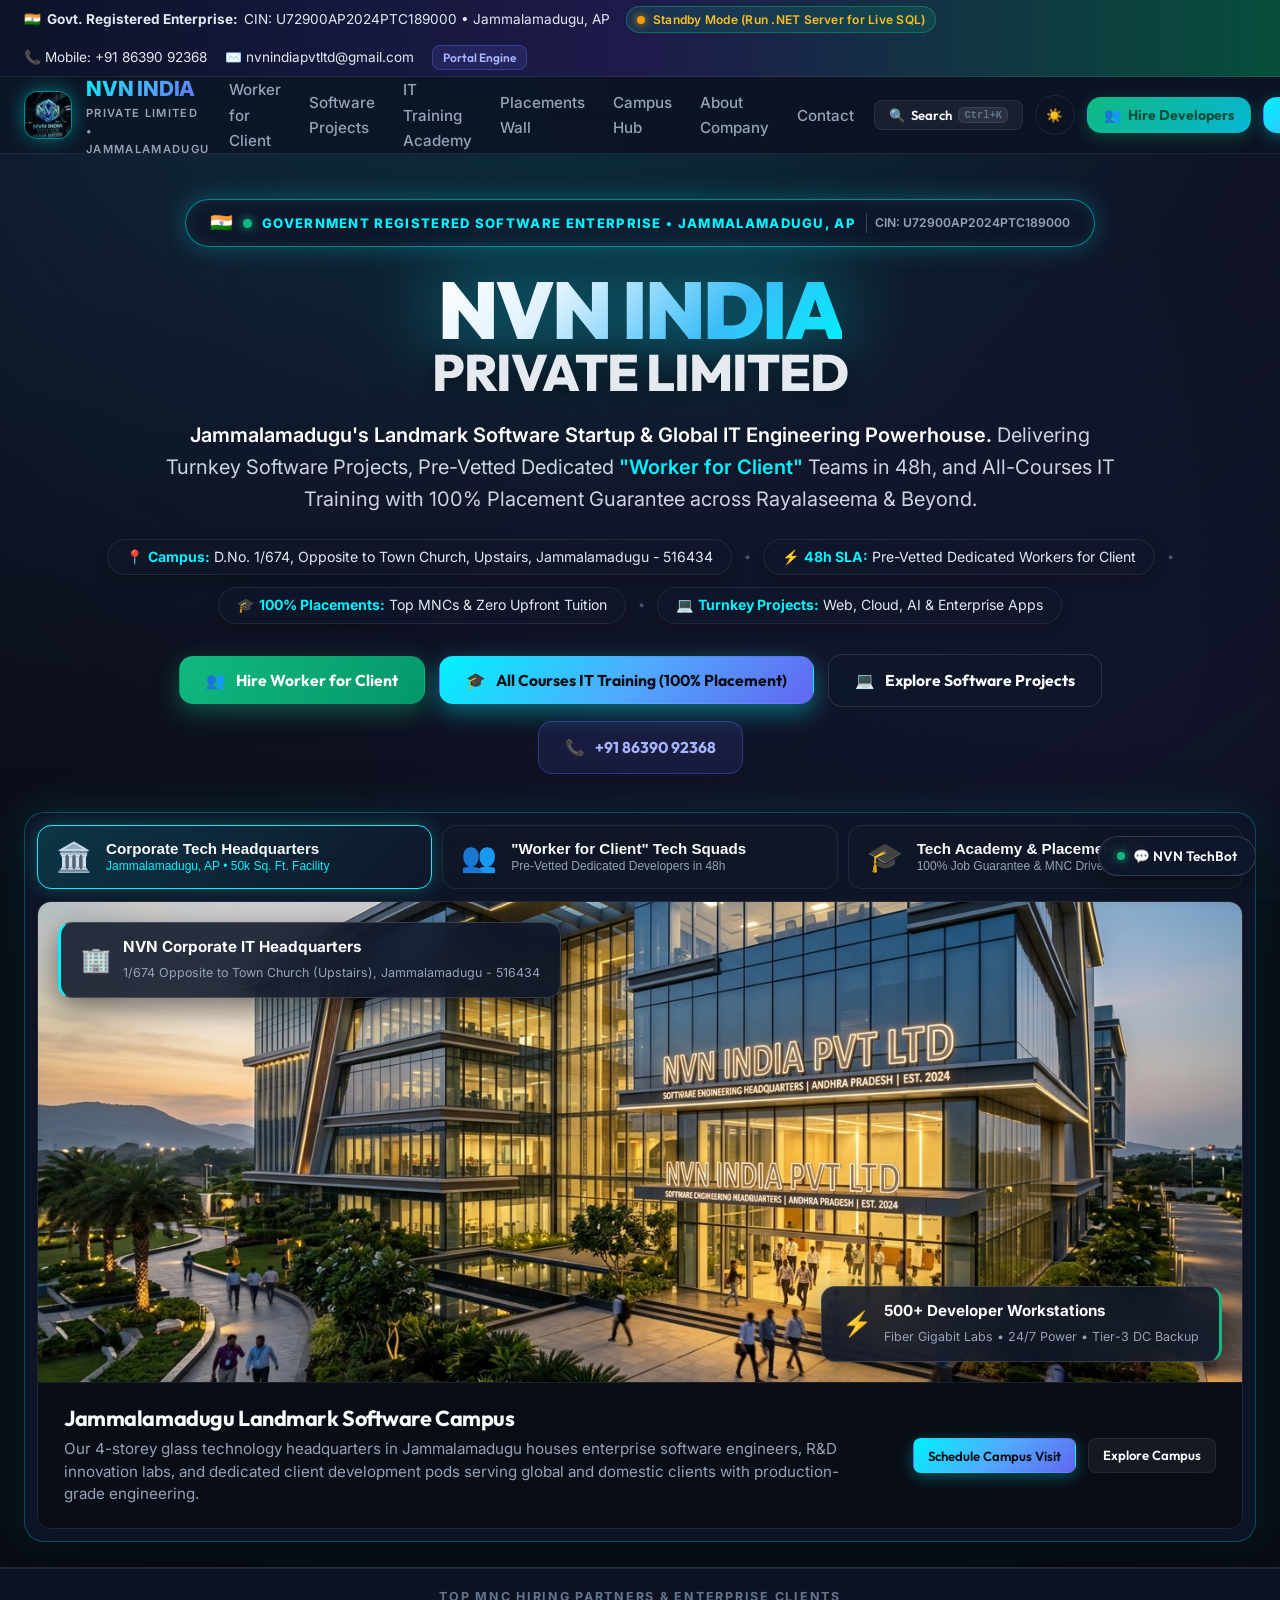
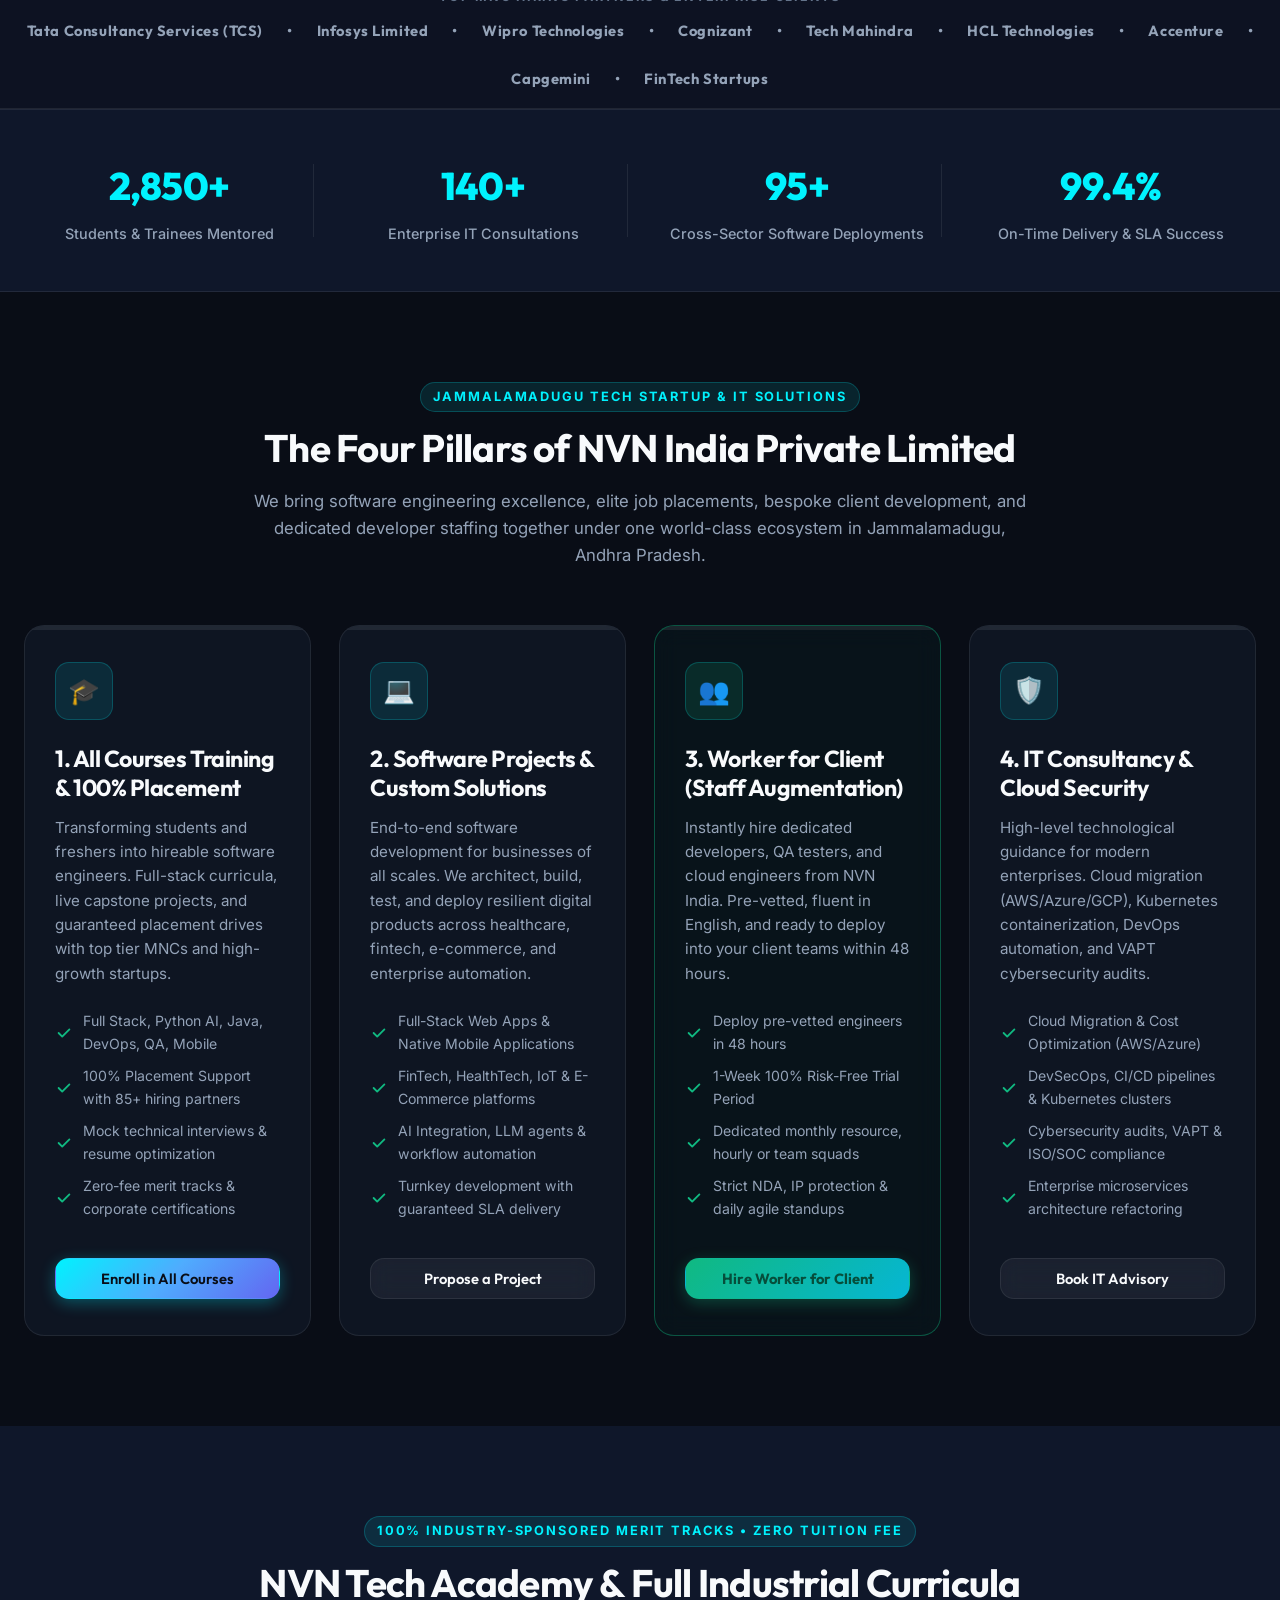
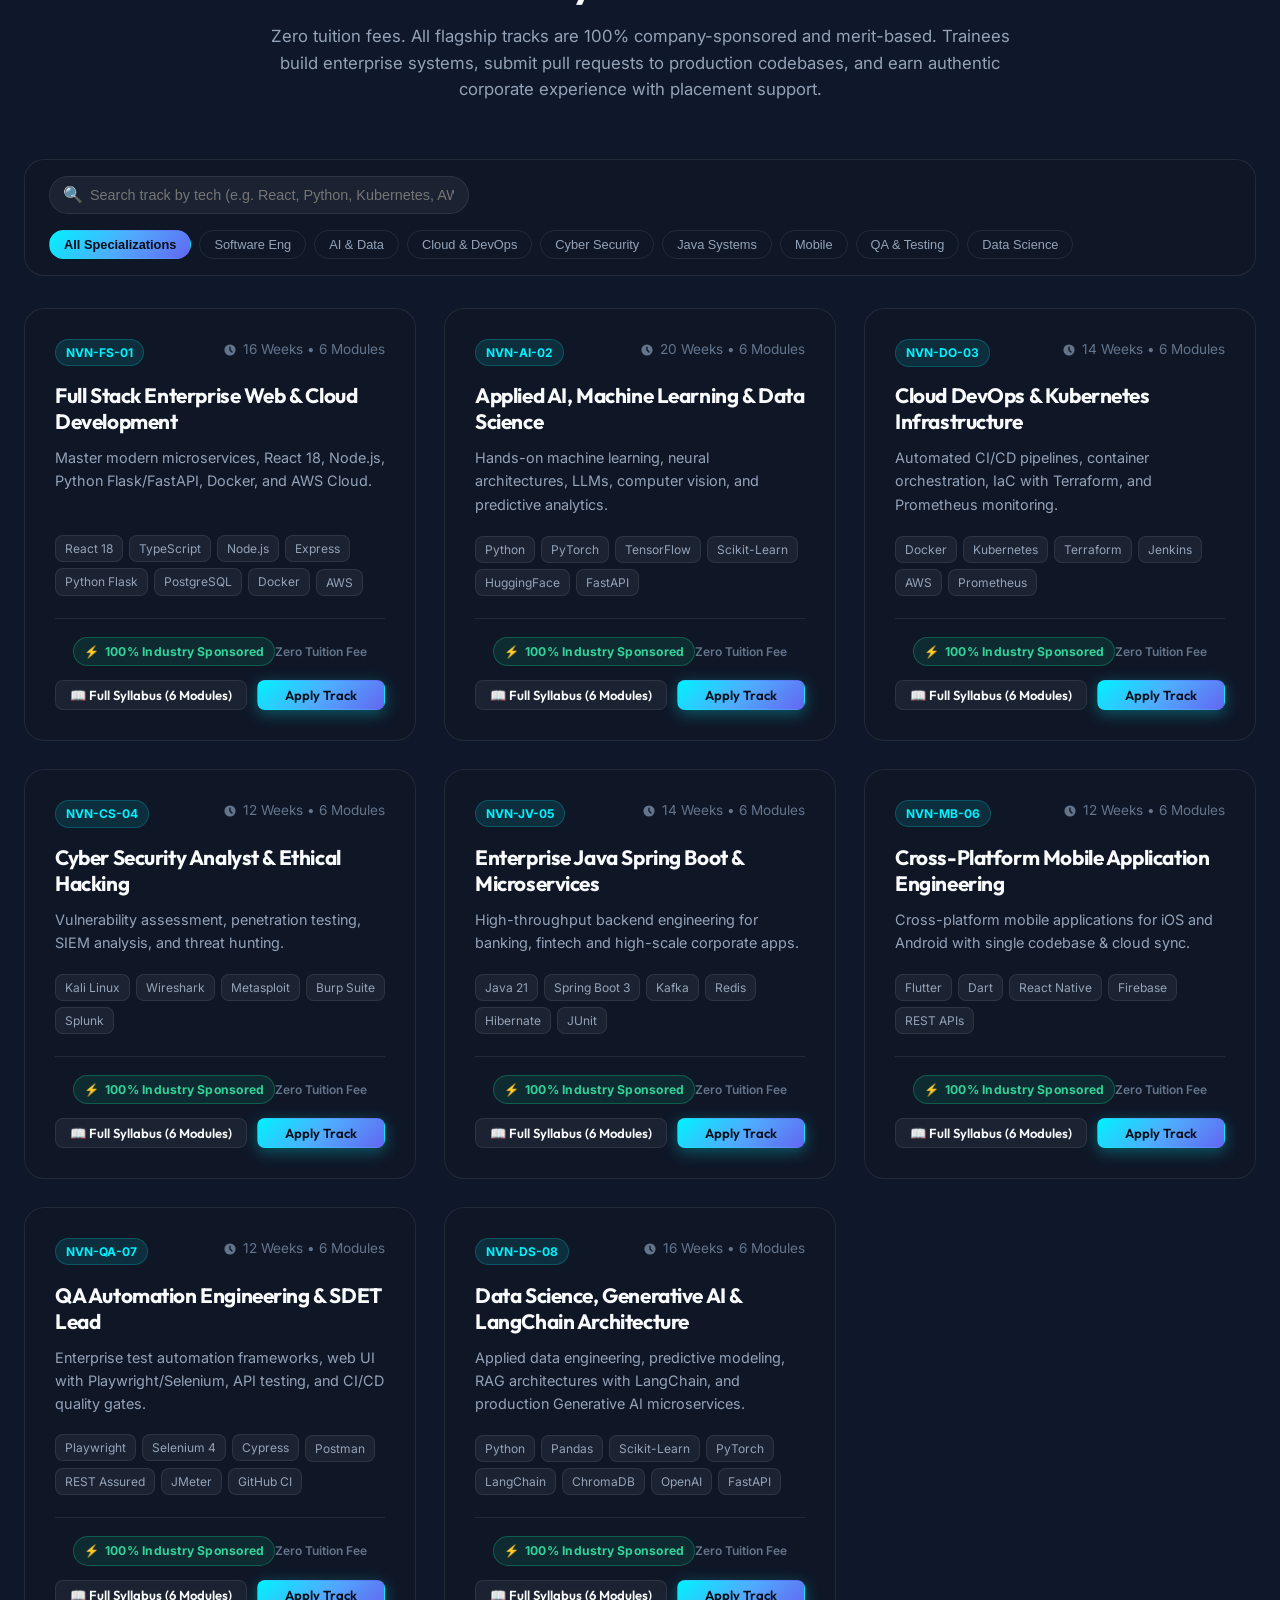
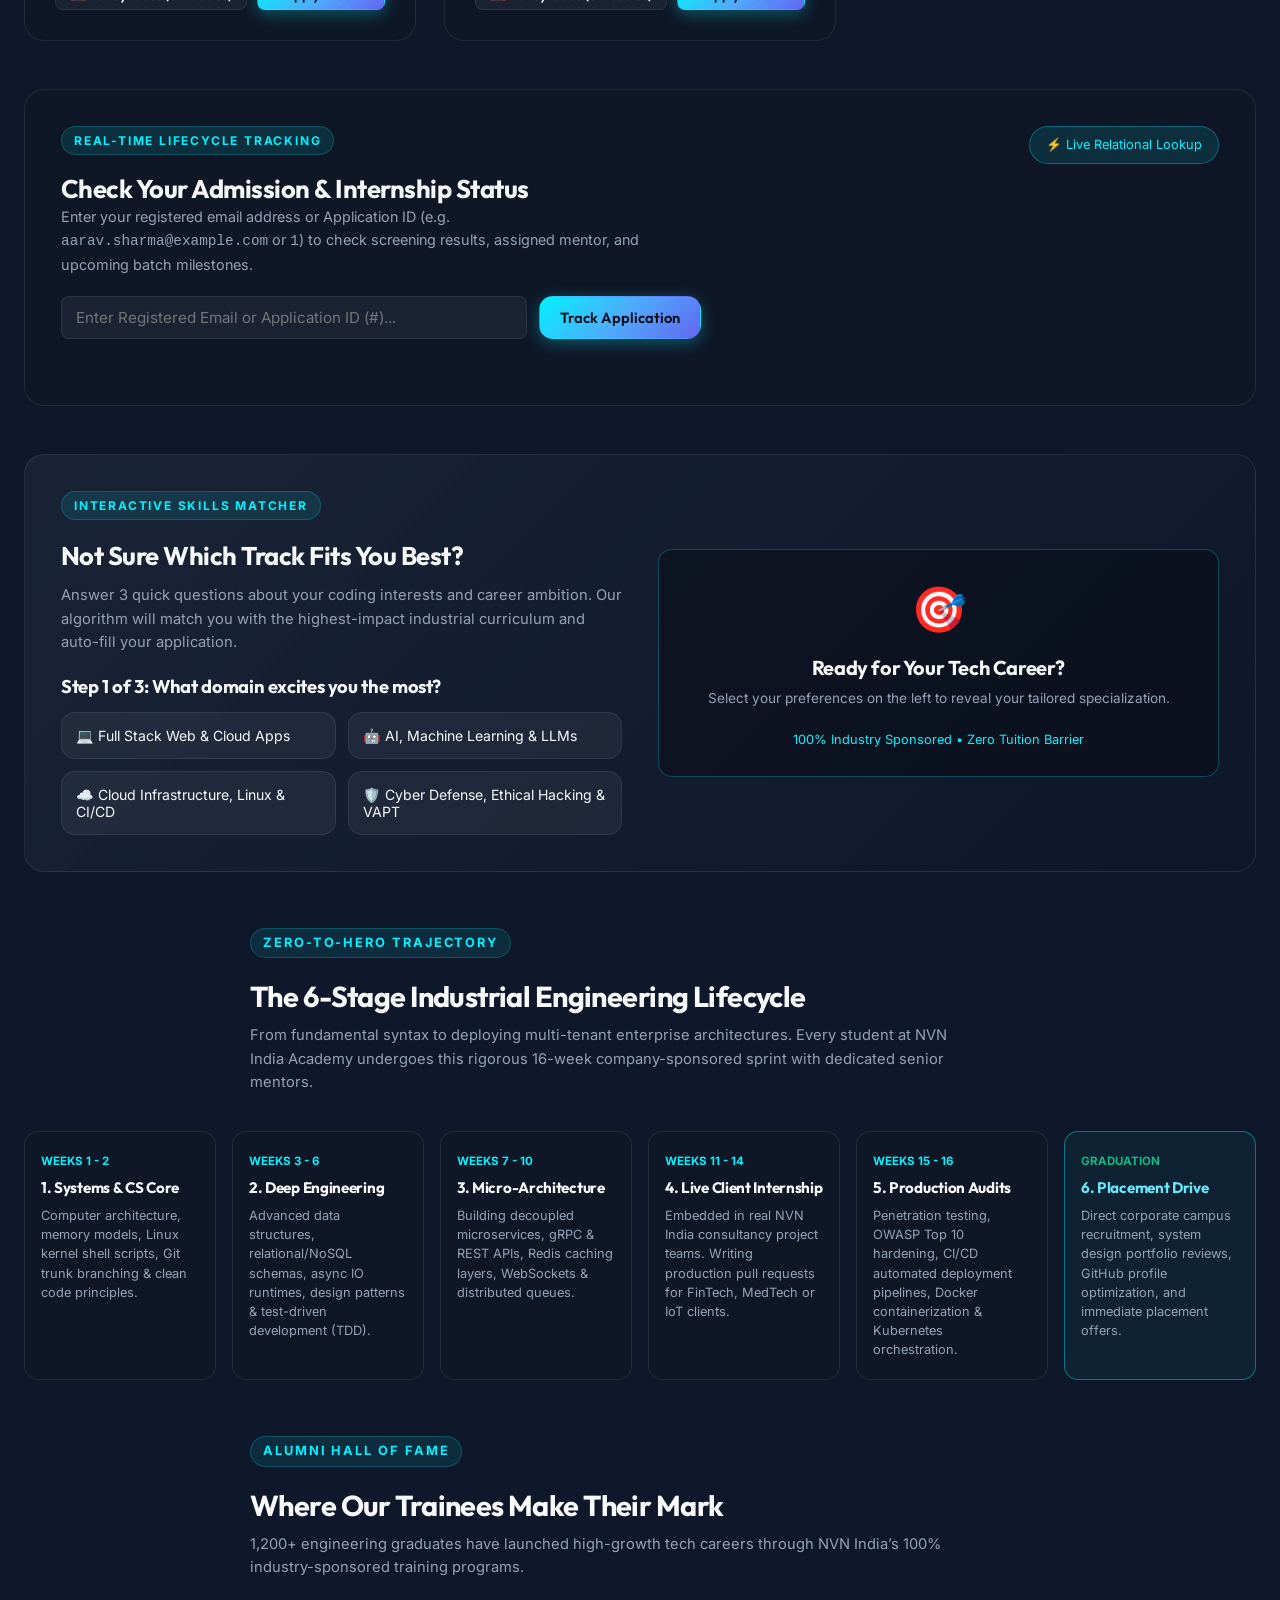
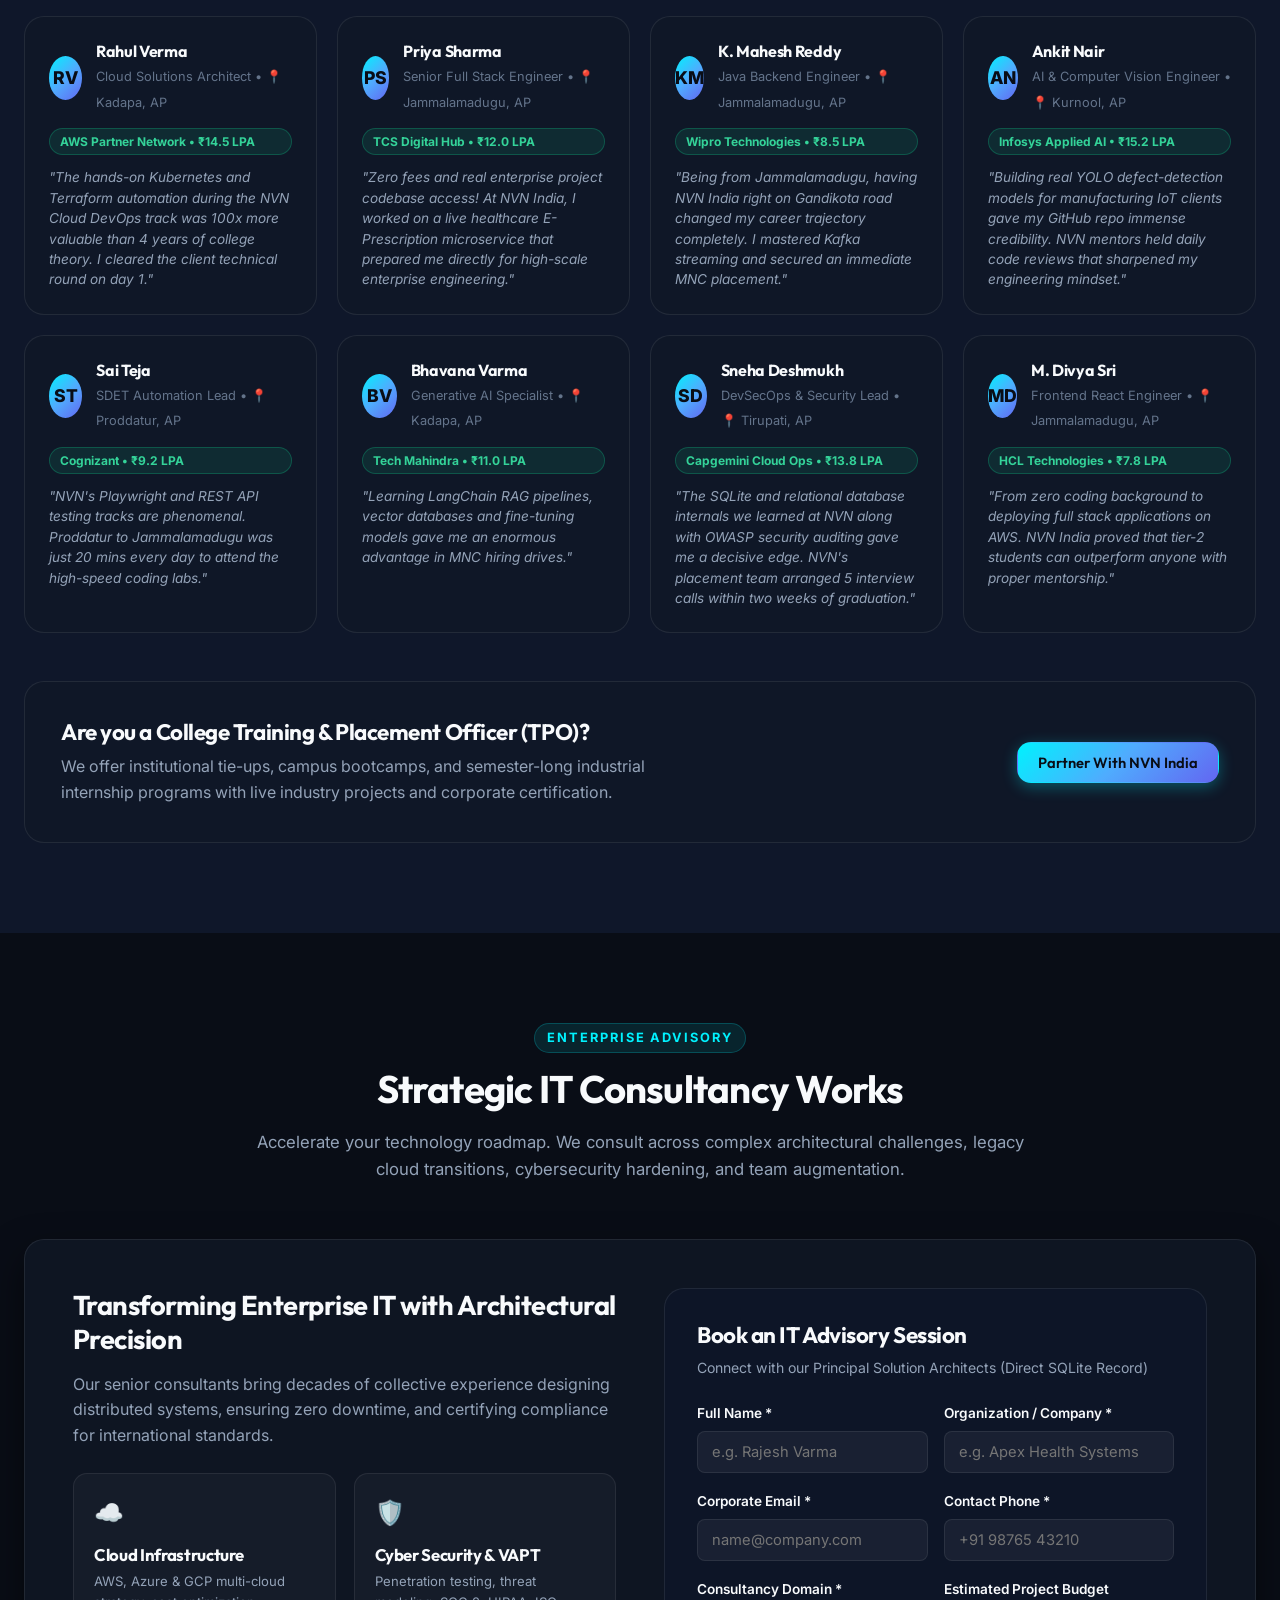
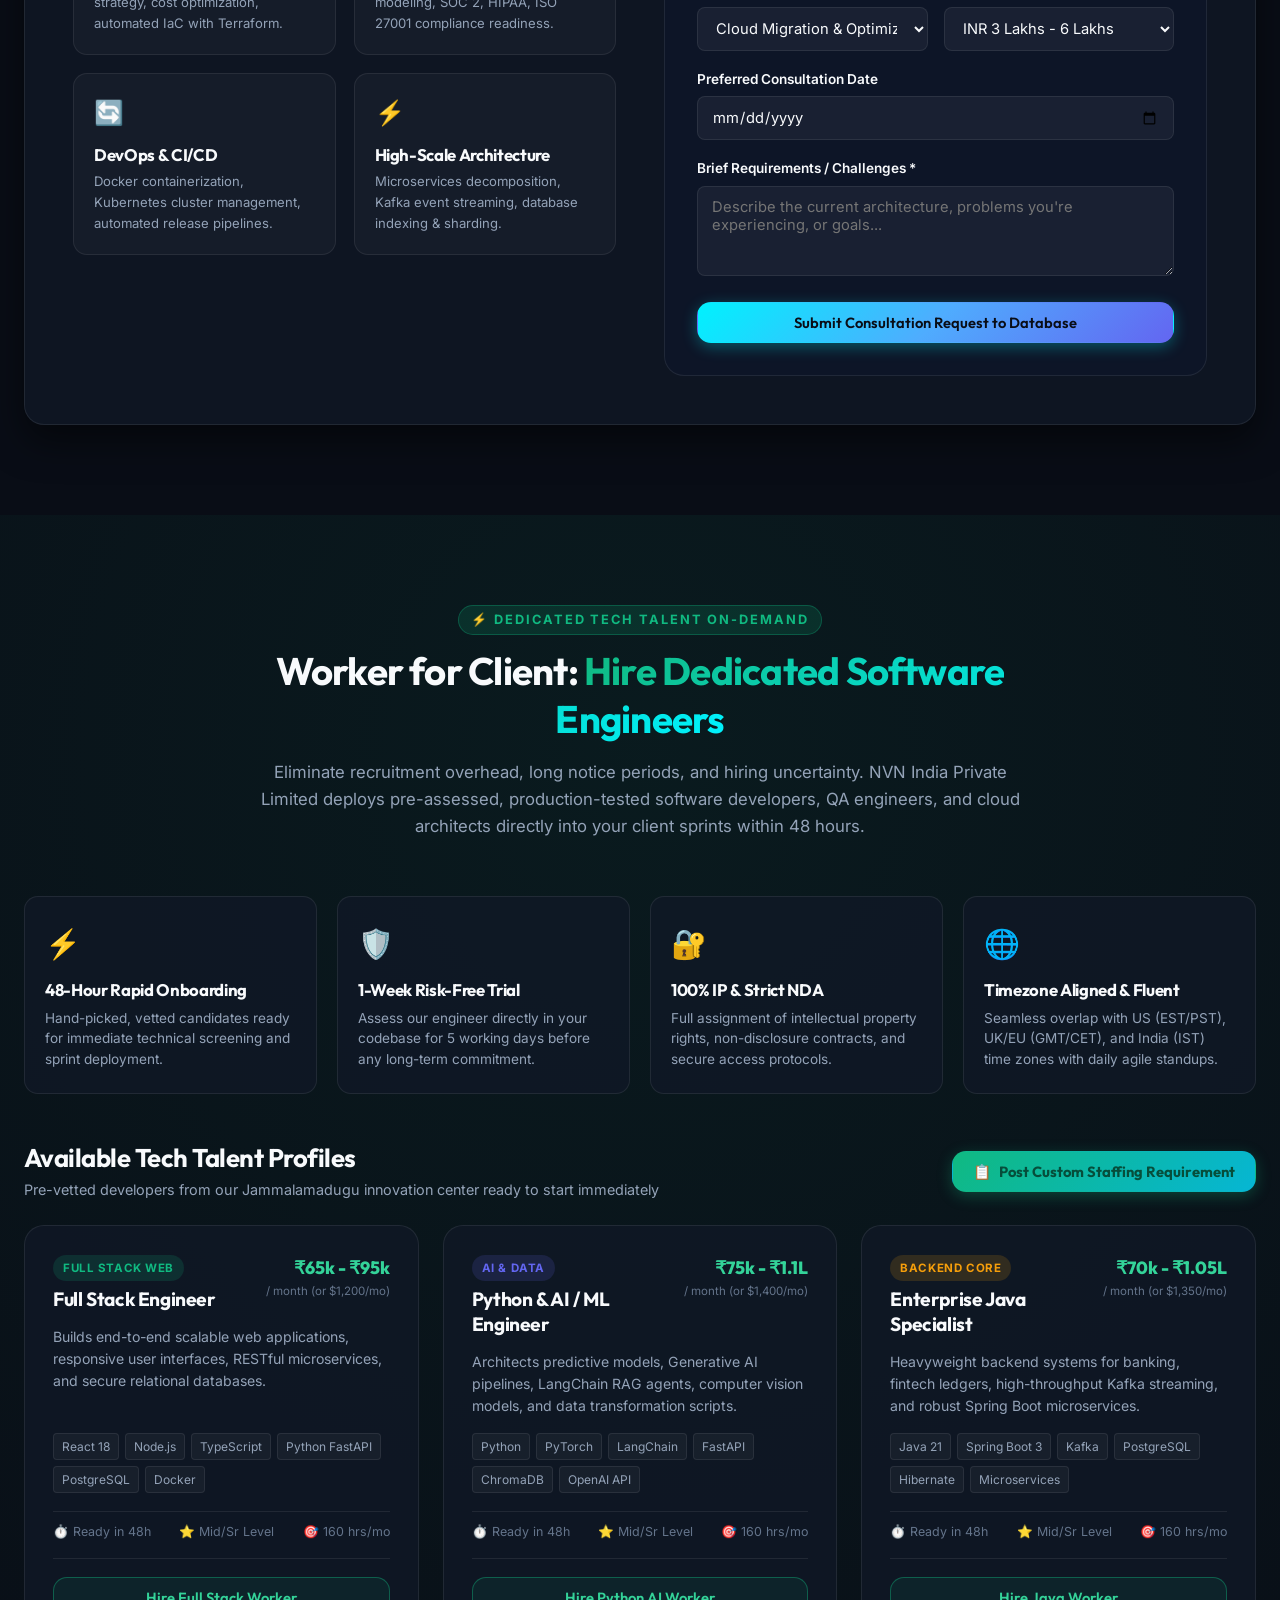
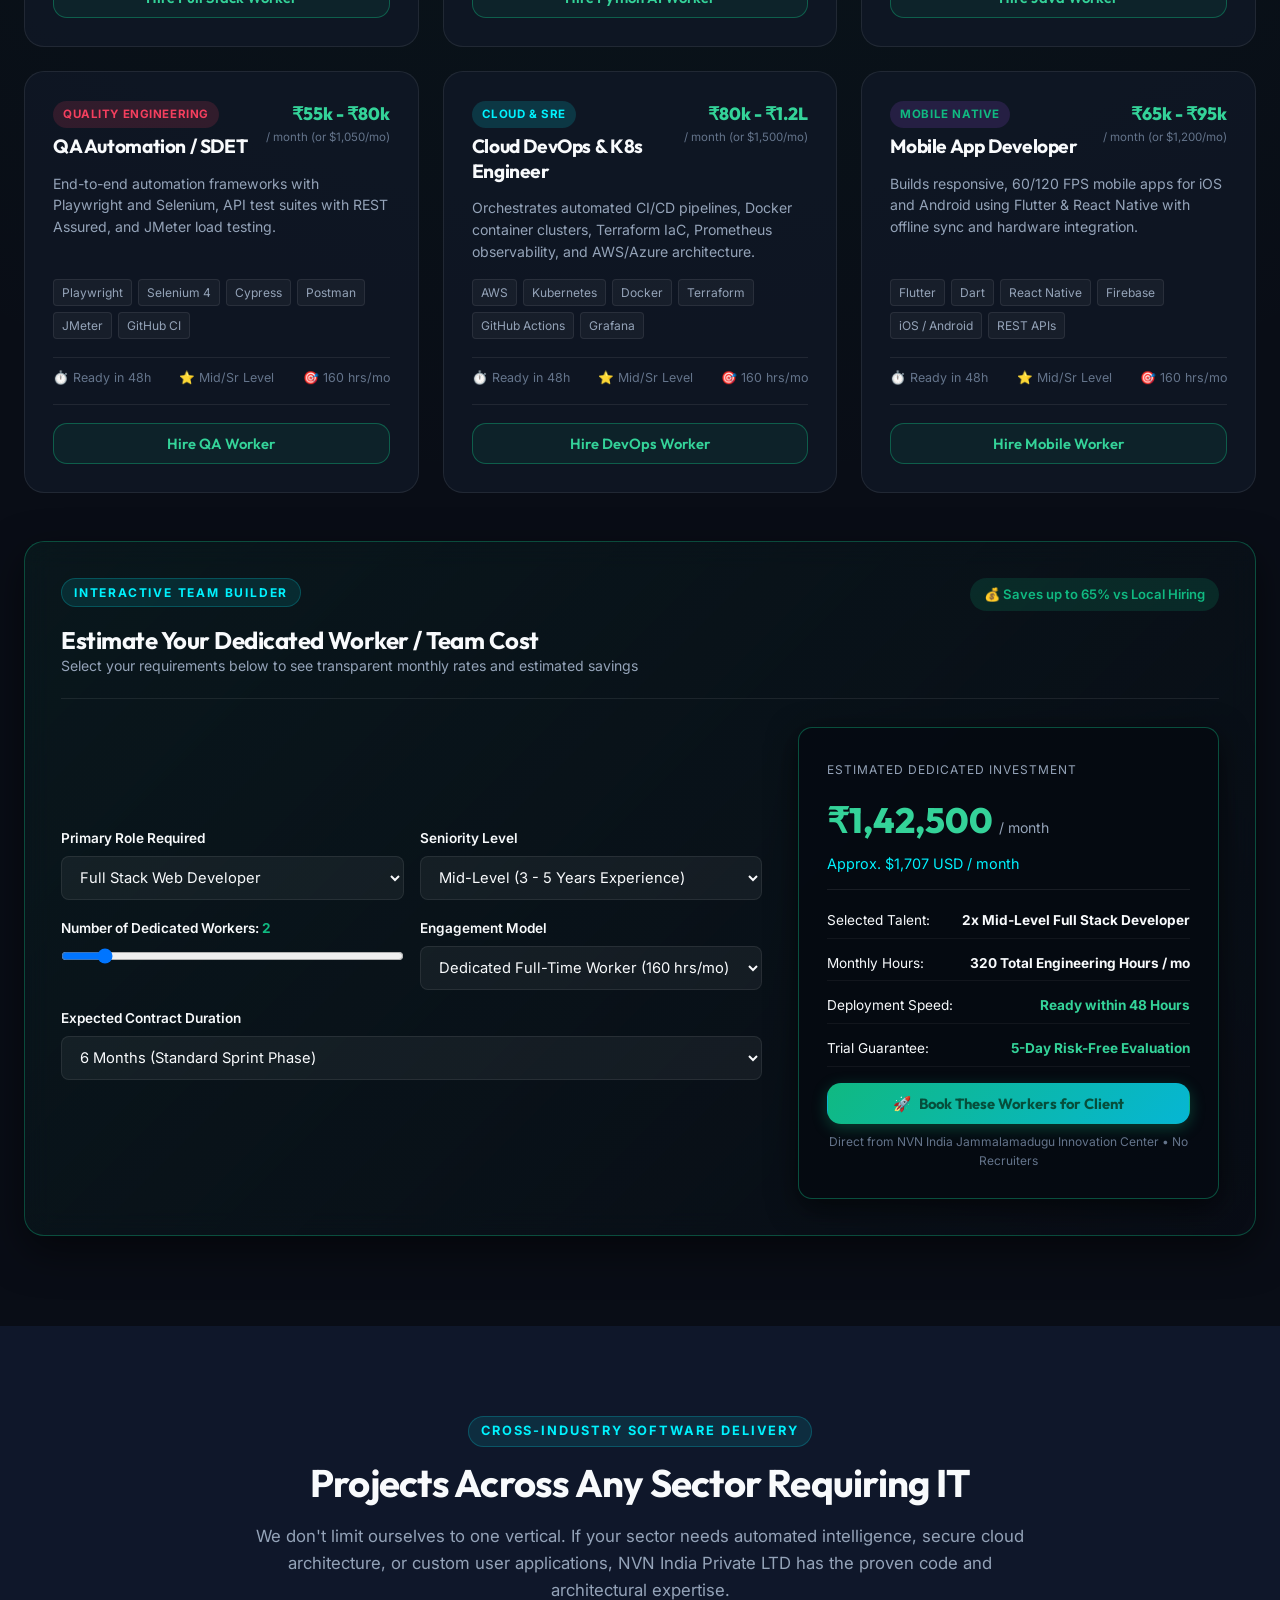
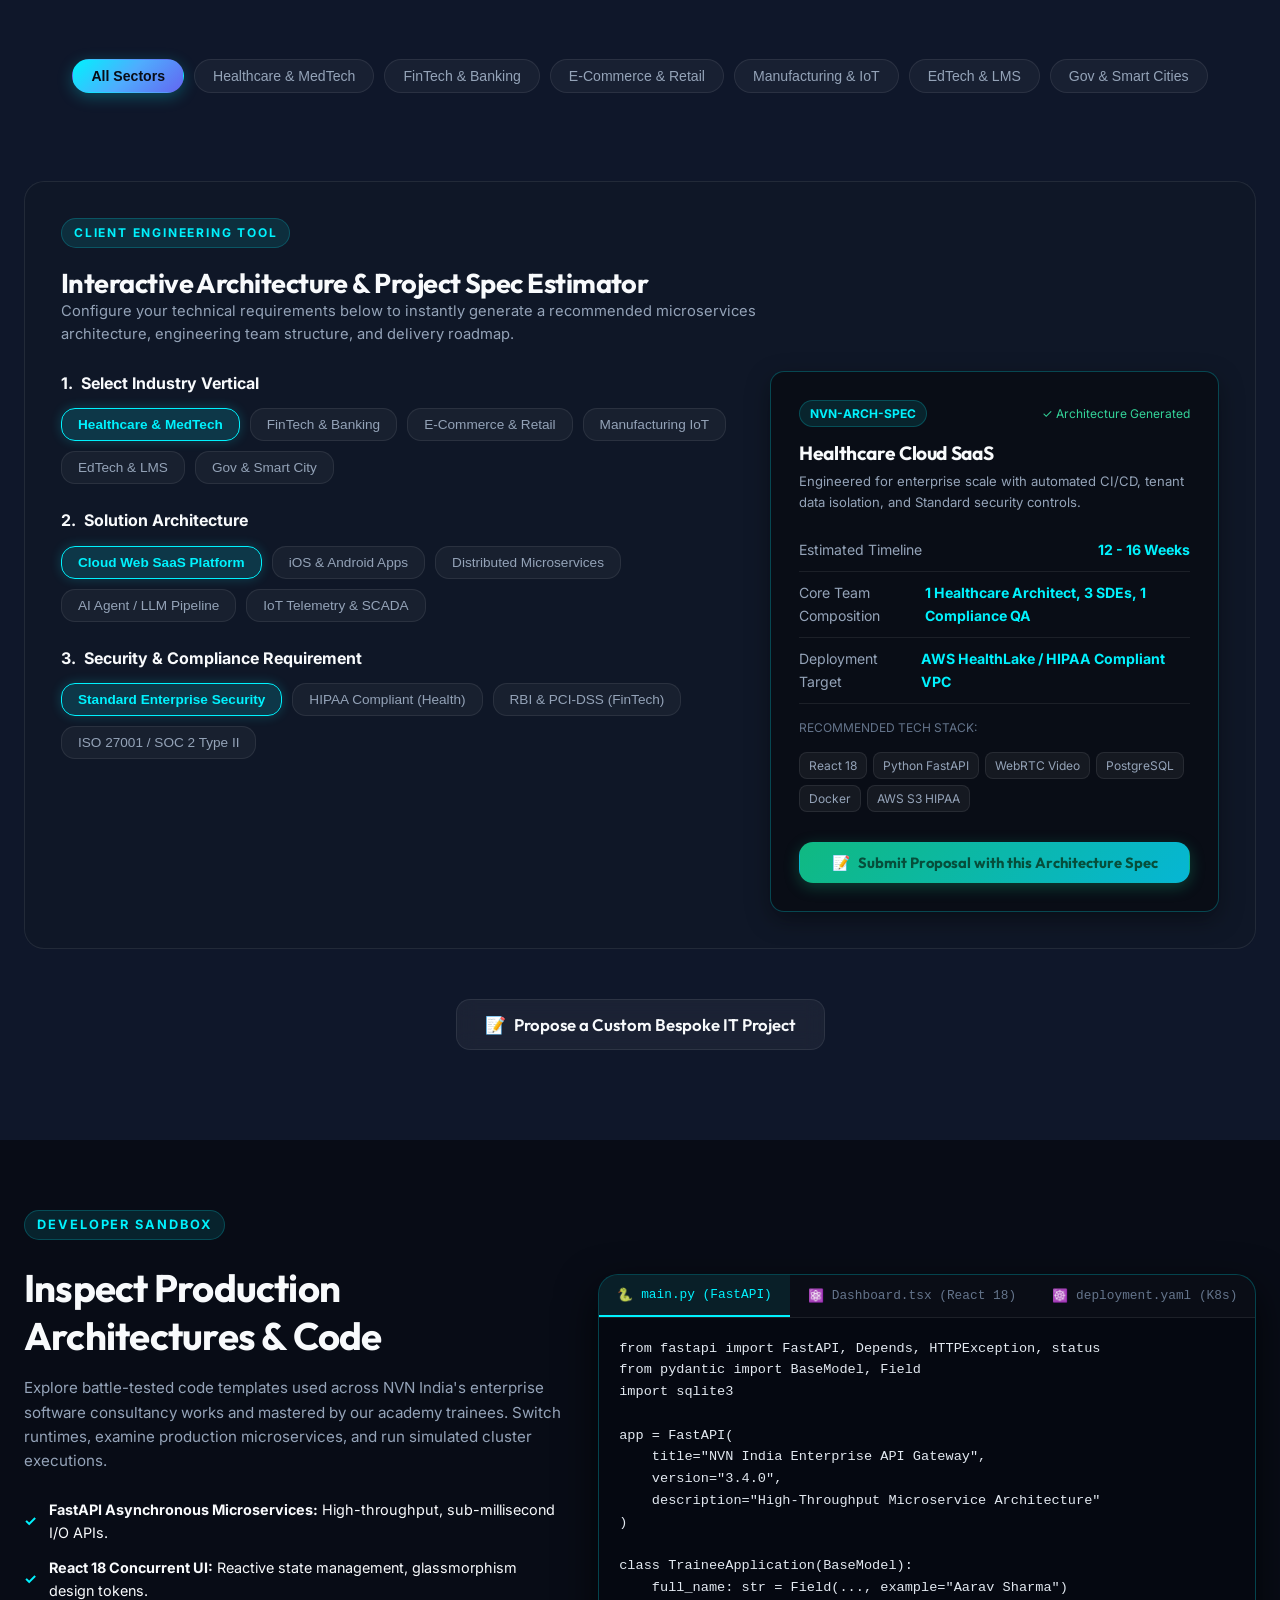
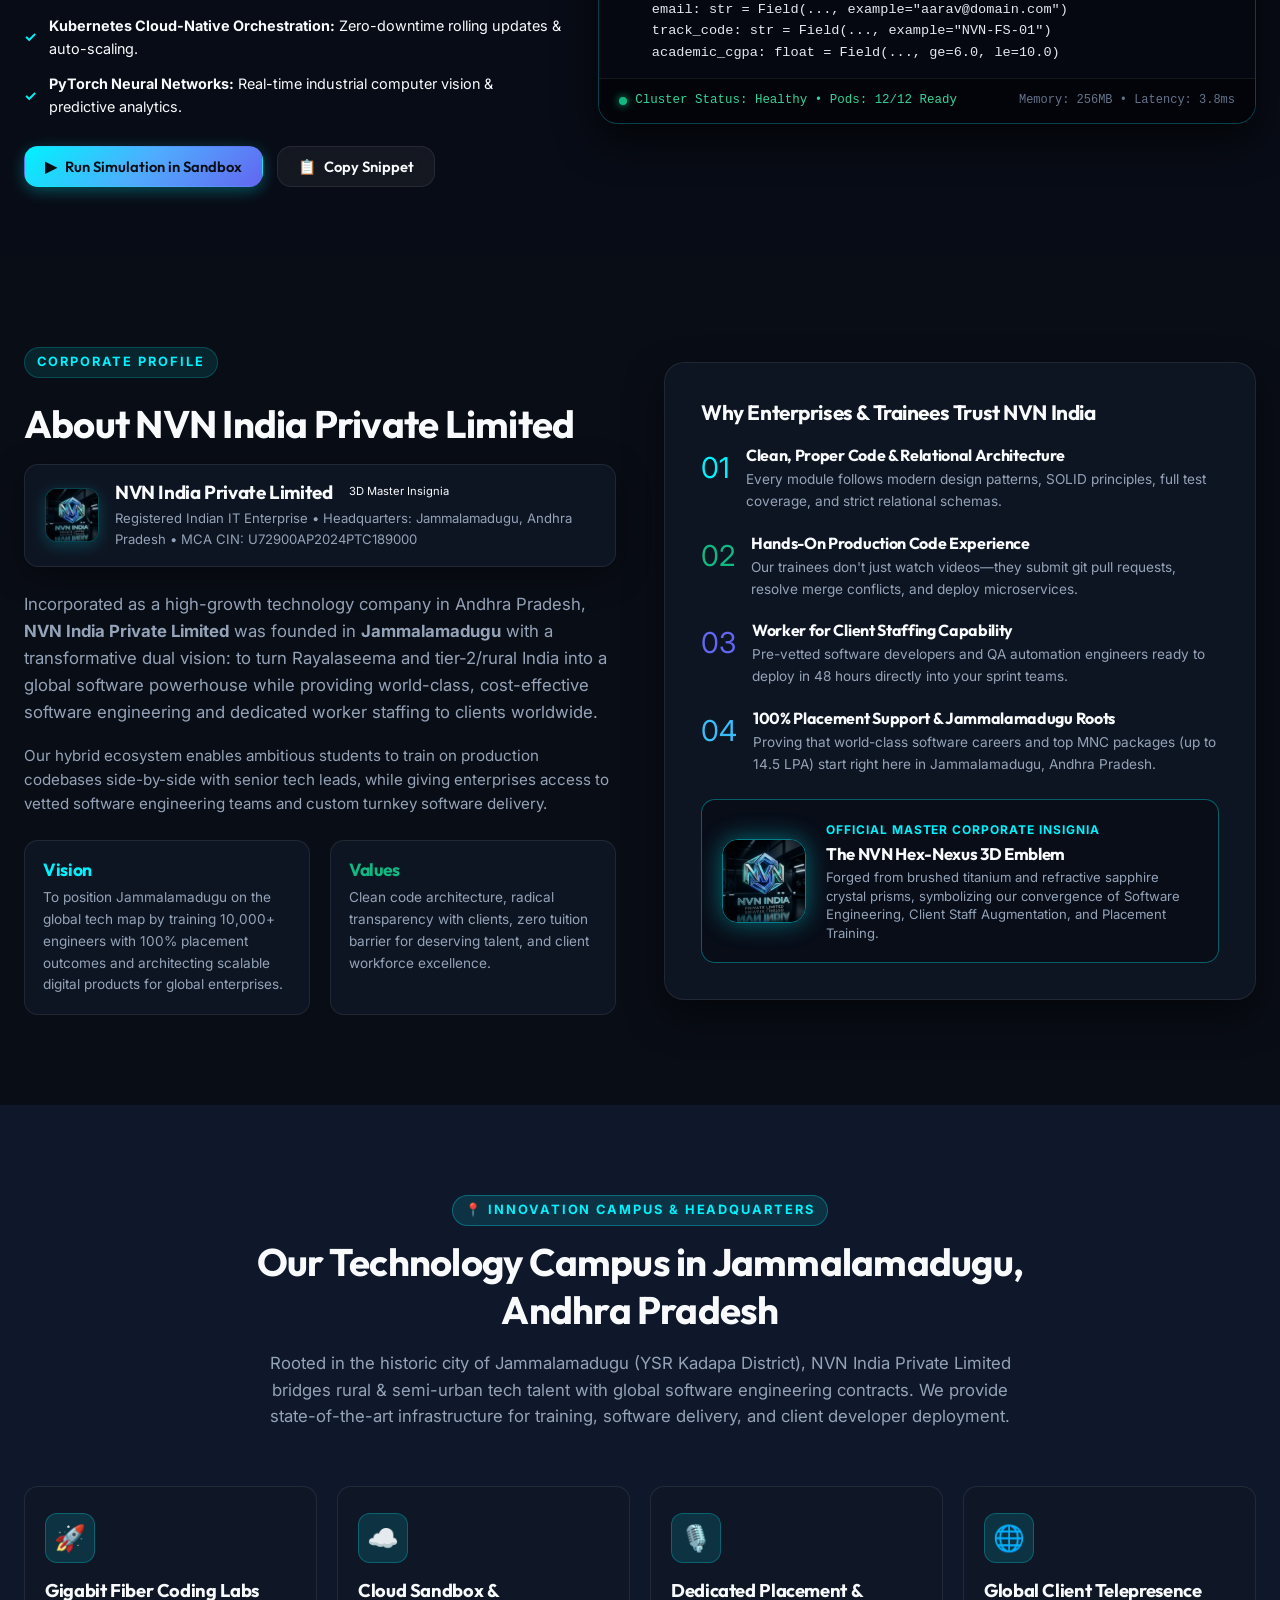
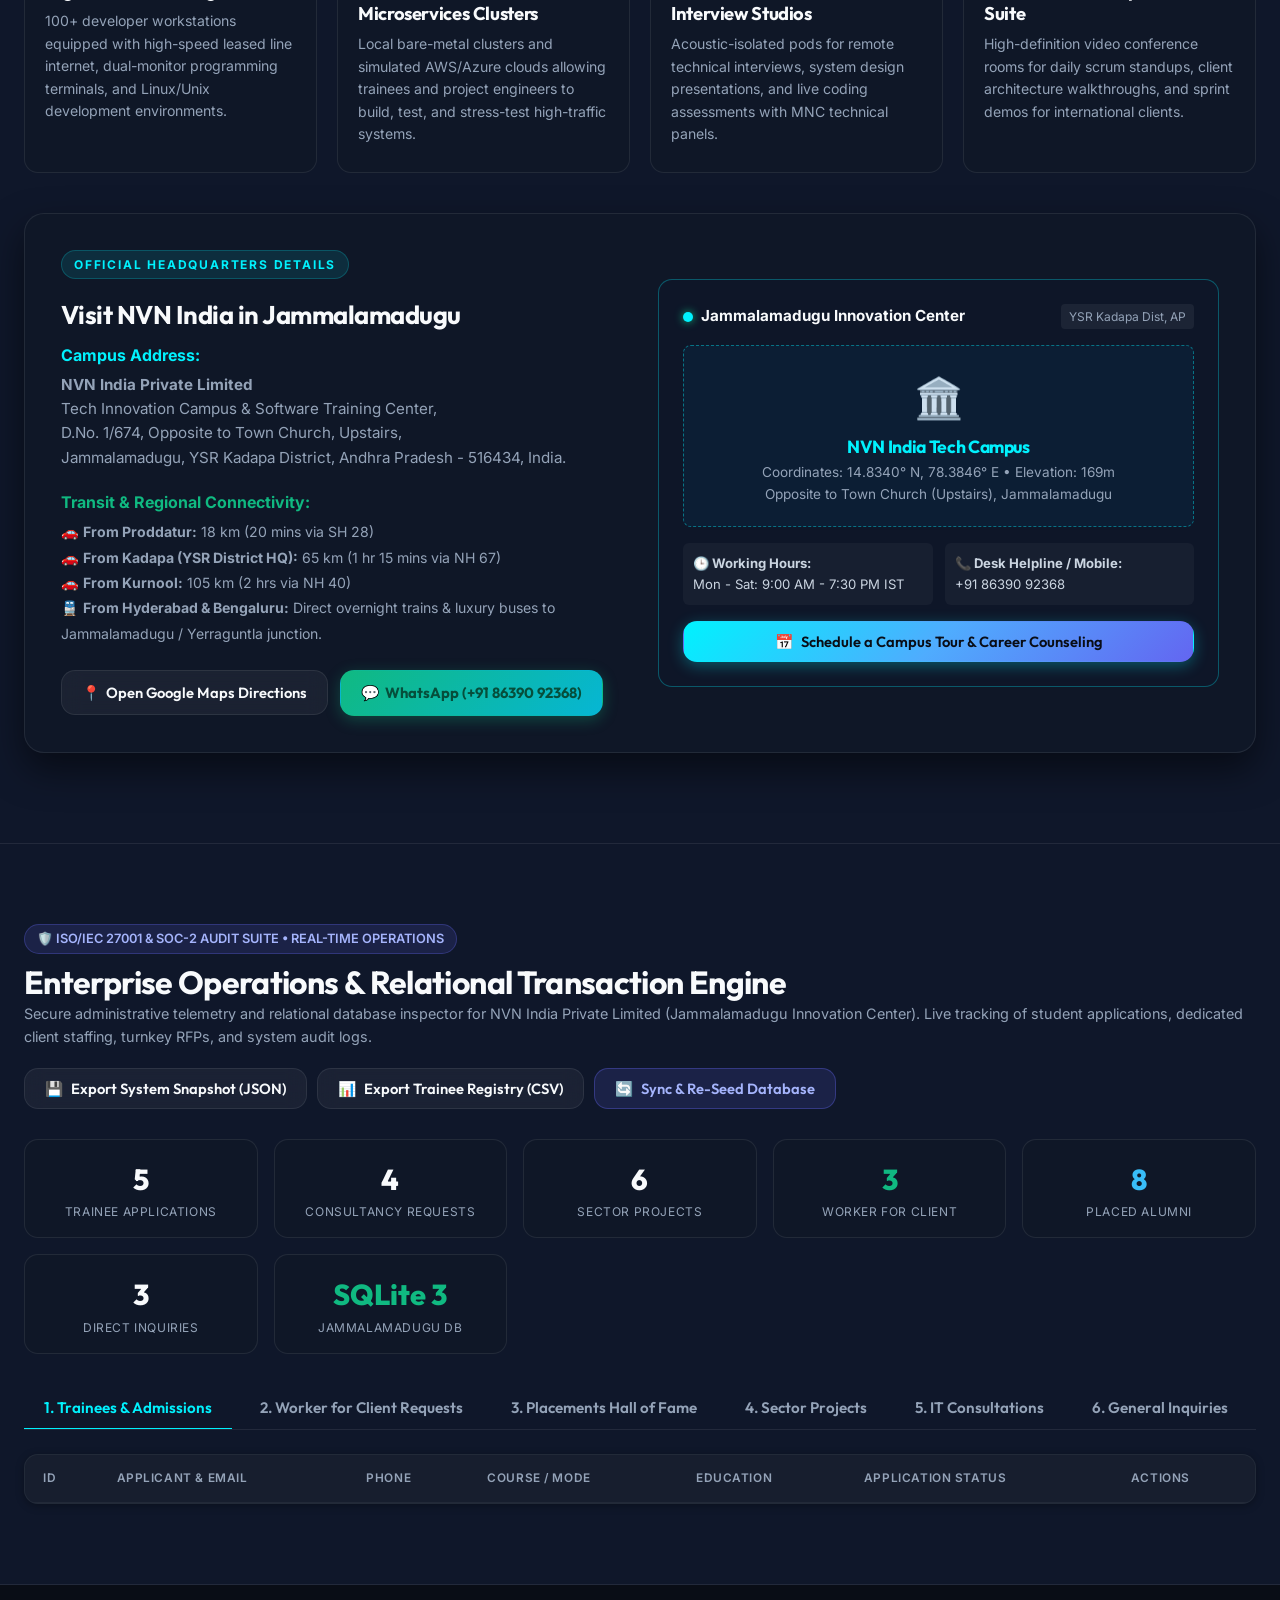
==== static/index.html @ ec266ad4 "NVN India Portal - 24/7 Production & Cloud Deployment Setup" ====
<!DOCTYPE html>
<html lang="en" data-theme="dark">
<head>
  <meta charset="UTF-8">
  <meta name="viewport" content="width=device-width, initial-scale=1.0">
  <title>NVN India Private LTD | Enterprise IT Software Solutions, Tech Academy & Consultancy</title>
  <meta name="description" content="NVN India Private LTD is a premier IT solutions provider offering specialized student tech training, enterprise IT consultancy, and custom software development across healthcare, fintech, e-commerce, manufacturing, and all industry sectors.">
  <meta name="keywords" content="NVN India, IT Software Solutions, Student IT Training, IT Consultancy, Software Development, Trainee Academy, Cloud Architecture, Full Stack Development, India IT Company">
  <meta name="author" content="NVN India Private LTD">
  <meta name="theme-color" content="#090d16">

  <!-- Google Fonts: Outfit & Inter -->
  <link rel="preconnect" href="https://fonts.googleapis.com">
  <link rel="preconnect" href="https://fonts.gstatic.com" crossorigin>
  <link href="https://fonts.googleapis.com/css2?family=Inter:wght@300;400;500;600;700&family=Outfit:wght@400;500;600;700;800;900&display=swap" rel="stylesheet">

  <!-- Brand Favicon & Touch Icons -->
  <link rel="icon" type="image/png" href="images/nvn-logo-favicon.png">
  <link rel="apple-touch-icon" href="images/nvn-logo-emblem.jpg">

  <!-- Custom Stylesheet -->
  <link rel="stylesheet" href="css/style.css">
</head>
<body>

  <!-- Top Announcement / Live Database Status Bar -->
  <!-- Top Corporate Credentials & Direct Helpline Bar -->
  <aside class="top-notice-bar" aria-label="Corporate Registration and Official Contact">
    <div class="container notice-content">
      <div style="display:flex; align-items:center; gap:16px;">
        <span style="display:inline-flex; align-items:center; gap:6px;">
          🇮🇳 <strong>Govt. Registered Enterprise:</strong> CIN: U72900AP2024PTC189000 • Jammalamadugu, AP
        </span>
        <span id="dbConnectionStatus" class="db-status-badge">
          <span class="pulse-indicator"></span> Connecting to Relational Database...
        </span>
      </div>
      <div style="display:flex; align-items:center; gap:18px;">
        <a href="tel:+918639092368" style="color:inherit; text-decoration:none;"><span>📞 Mobile: +91 86390 92368</span></a>
        <a href="mailto:nvnindiapvtltd@gmail.com" style="color:inherit; text-decoration:none;"><span>✉️ nvnindiapvtltd@gmail.com</span></a>
        <a href="#adminSection" class="btn btn-sm btn-admin" style="padding:2px 10px; font-size:0.75rem;">Portal Engine</a>
      </div>
    </div>
  </aside>

  <!-- Main Navigation Header -->
  <header class="main-header">
    <div class="container">
      <nav class="navbar" aria-label="Main Navigation">
        <!-- Brand Logo -->
        <a href="#" class="brand-logo" id="navBrandLogo">
          <img src="images/nvn-logo-realistic.jpg" alt="NVN India Private Limited Official Insignia" class="brand-logo-img" width="46" height="46">
          <div class="brand-text-block">
            <span class="brand-name">NVN INDIA</span>
            <span class="brand-sub">PRIVATE LIMITED • JAMMALAMADUGU</span>
          </div>
        </a>

        <!-- Navigation Links -->
        <ul class="nav-links" id="navLinks">
          <li><a href="#clientWorkers" class="nav-link">Worker for Client</a></li>
          <li><a href="#projects" class="nav-link">Software Projects</a></li>
          <li><a href="#academy" class="nav-link">IT Training Academy</a></li>
          <li><a href="#placementStories" class="nav-link">Placements Wall</a></li>
          <li><a href="#jammalamaduguHub" class="nav-link">Campus Hub</a></li>
          <li><a href="#about" class="nav-link">About Company</a></li>
          <li><a href="#contact" class="nav-link">Contact</a></li>
        </ul>

        <!-- Action CTAs -->
        <div class="nav-actions">
          <button class="btn btn-sm btn-secondary" onclick="openCommandPalette()" style="display:inline-flex; align-items:center; gap:6px;" title="Quick Search (Ctrl+K)">
            <span>🔍</span> <span>Search</span> <span class="command-kbd-badge" style="font-size:0.65rem; padding:1px 5px;">Ctrl+K</span>
          </button>
          <button id="themeToggleBtn" class="theme-toggle-btn" title="Toggle Light/Dark Theme" aria-label="Toggle Theme">☀️</button>
          <button class="btn btn-emerald" onclick="openStaffingModal()" style="display:inline-flex; align-items:center; gap:6px; padding:8px 16px; font-size:0.88rem;">
            <span>👥</span> Hire Developers
          </button>
          <button class="btn btn-primary" onclick="openEnrollmentModal()" style="padding:8px 16px; font-size:0.88rem;">Apply for Training</button>
          <button id="mobileMenuToggle" class="mobile-menu-btn" aria-label="Toggle Mobile Menu">☰</button>
        </div>
      </nav>
    </div>
  </header>

  <!-- Hero Section -->
  <!-- ==========================================================================
       GRAND HERO CENTERPIECE: NVN INDIA PRIVATE LIMITED AS THE MAIN THING
       WITH PHOTOREALISTIC 3-PANEL INTERACTIVE FACILITY & TEAM SHOWCASE
       ========================================================================== -->
  <section class="grand-hero-stage" id="hero">
    <div class="container">
      
      <!-- 1. The Main Brand Centerpiece Masthead -->
      <div class="grand-hero-masthead">
        <div class="grand-gov-capsule">
          <span class="capsule-flag">🇮🇳</span>
          <span class="capsule-live-dot"></span>
          <span class="capsule-text">GOVERNMENT REGISTERED SOFTWARE ENTERPRISE • JAMMALAMADUGU, AP</span>
          <span class="capsule-cin">CIN: U72900AP2024PTC189000</span>
        </div>

        <h1 class="grand-brand-heading">
          <span class="brand-title-lead">NVN INDIA</span>
          <span class="brand-title-sub">PRIVATE LIMITED</span>
        </h1>

        <p class="grand-brand-mission">
          <strong>Jammalamadugu's Landmark Software Startup &amp; Global IT Engineering Powerhouse.</strong>
          Delivering Turnkey Software Projects, Pre-Vetted Dedicated <em>"Worker for Client"</em> Teams in 48h, and All-Courses IT Training with 100% Placement Guarantee across Rayalaseema &amp; Beyond.
        </p>

        <!-- Trust & Credentials Ribbon -->
        <div class="grand-trust-ribbon">
          <div class="trust-ribbon-pill">
            📍 <strong>Campus:</strong> D.No. 1/674, Opposite to Town Church, Upstairs, Jammalamadugu - 516434
          </div>
          <span class="trust-ribbon-dot">•</span>
          <div class="trust-ribbon-pill">
            ⚡ <strong>48h SLA:</strong> Pre-Vetted Dedicated Workers for Client
          </div>
          <span class="trust-ribbon-dot">•</span>
          <div class="trust-ribbon-pill">
            🎓 <strong>100% Placements:</strong> Top MNCs &amp; Zero Upfront Tuition
          </div>
          <span class="trust-ribbon-dot">•</span>
          <div class="trust-ribbon-pill">
            💻 <strong>Turnkey Projects:</strong> Web, Cloud, AI &amp; Enterprise Apps
          </div>
        </div>

        <!-- Grand CTA Action Bar -->
        <div class="grand-hero-cta-group">
          <button class="btn-hero btn-hero-primary" onclick="openStaffingModal()">
            <span>👥</span> Hire Worker for Client
          </button>
          <button class="btn-hero btn-hero-brand" onclick="openEnrollmentModal()">
            <span>🎓</span> All Courses IT Training (100% Placement)
          </button>
          <a href="#projects" class="btn-hero btn-hero-glass">
            <span>💻</span> Explore Software Projects
          </a>
          <a href="tel:+918639092368" class="btn-hero btn-hero-call">
            <span>📞</span> +91 86390 92368
          </a>
        </div>
      </div>

      <!-- 2. Interactive Photorealistic Facility & Operations Showcase -->
      <div class="real-showcase-wrapper">
        <div class="showcase-tabs">
          <button class="showcase-tab-btn active" data-tab="campus" onclick="switchShowcaseTab('campus')">
            <span class="tab-icon">🏛️</span>
            <span class="tab-text">
              <strong>Corporate Tech Headquarters</strong>
              <small>Jammalamadugu, AP • 50k Sq. Ft. Facility</small>
            </span>
          </button>
          <button class="showcase-tab-btn" data-tab="workers" onclick="switchShowcaseTab('workers')">
            <span class="tab-icon">👥</span>
            <span class="tab-text">
              <strong>"Worker for Client" Tech Squads</strong>
              <small>Pre-Vetted Dedicated Developers in 48h</small>
            </span>
          </button>
          <button class="showcase-tab-btn" data-tab="academy" onclick="switchShowcaseTab('academy')">
            <span class="tab-icon">🎓</span>
            <span class="tab-text">
              <strong>Tech Academy &amp; Placement Lab</strong>
              <small>100% Job Guarantee &amp; MNC Drives</small>
            </span>
          </button>
        </div>

        <div class="showcase-viewport">
          <!-- Panel 1: Jammalamadugu Corporate Campus -->
          <div class="showcase-panel active" id="panel-campus">
            <div class="showcase-img-box">
              <img src="images/campus.jpg" alt="NVN India Private Limited Corporate Headquarters in Jammalamadugu Andhra Pradesh" class="showcase-img">
              <div class="showcase-badge-overlay top-left">
                <span class="overlay-icon">🏢</span>
                <div>
                  <strong>NVN Corporate IT Headquarters</strong>
                  <span>1/674 Opposite to Town Church (Upstairs), Jammalamadugu - 516434</span>
                </div>
              </div>
              <div class="showcase-badge-overlay bottom-right">
                <span class="overlay-icon">⚡</span>
                <div>
                  <strong>500+ Developer Workstations</strong>
                  <span>Fiber Gigabit Labs • 24/7 Power • Tier-3 DC Backup</span>
                </div>
              </div>
            </div>
            <div class="showcase-caption">
              <div class="caption-info">
                <h3>Jammalamadugu Landmark Software Campus</h3>
                <p>Our 4-storey glass technology headquarters in Jammalamadugu houses enterprise software engineers, R&amp;D innovation labs, and dedicated client development pods serving global and domestic clients with production-grade engineering.</p>
              </div>
              <div class="caption-actions">
                <button class="btn btn-sm btn-primary" onclick="openConsultationModal()">Schedule Campus Visit</button>
                <a href="#campusTour" class="btn btn-sm btn-secondary">Explore Campus</a>
              </div>
            </div>
          </div>

          <!-- Panel 2: Dedicated Workers for Client Squads -->
          <div class="showcase-panel" id="panel-workers">
            <div class="showcase-img-box">
              <img src="images/engineers.jpg" alt="NVN India Dedicated Software Engineers for Clients" class="showcase-img">
              <div class="showcase-badge-overlay top-left">
                <span class="overlay-icon">👥</span>
                <div>
                  <strong>Dedicated Software Engineers</strong>
                  <span>Full-Stack .NET, React, Python AI &amp; Cloud</span>
                </div>
              </div>
              <div class="showcase-badge-overlay bottom-right">
                <span class="overlay-icon">🛡️</span>
                <div>
                  <strong>Deployed in 48 Hours</strong>
                  <span>Strict NDA, Full IP Transfer &amp; Agile Integration</span>
                </div>
              </div>
            </div>
            <div class="showcase-caption">
              <div class="caption-info">
                <h3>"Worker for Client" Staff Augmentation</h3>
                <p>Scale your tech sprints instantly without recruitment delays. Our pre-vetted engineers work directly inside your Slack, Jira, GitHub, and daily standups starting at ₹35,000/mo ($12/hr) with a 1-week risk-free trial.</p>
              </div>
              <div class="caption-actions">
                <button class="btn btn-sm btn-emerald" onclick="openStaffingModal()">Hire Dedicated Worker</button>
                <a href="#clientWorkers" class="btn btn-sm btn-secondary">Calculate Worker Cost</a>
              </div>
            </div>
          </div>

          <!-- Panel 3: Tech Academy & Placement Lab -->
          <div class="showcase-panel" id="panel-academy">
            <div class="showcase-img-box">
              <img src="images/academy.jpg" alt="NVN India Tech Academy Training Lab Jammalamadugu" class="showcase-img">
              <div class="showcase-badge-overlay top-left">
                <span class="overlay-icon">🎓</span>
                <div>
                  <strong>NVN India Tech Academy</strong>
                  <span>8 Career Tracks with 100% Placement Support</span>
                </div>
              </div>
              <div class="showcase-badge-overlay bottom-right">
                <span class="overlay-icon">🏆</span>
                <div>
                  <strong>528+ Alumni Placed</strong>
                  <span>TCS, Infosys, Wipro, Cognizant, Tech Mahindra</span>
                </div>
              </div>
            </div>
            <div class="showcase-caption">
              <div class="caption-info">
                <h3>All-Courses IT Training &amp; 100% Placement Support</h3>
                <p>16-week intensive software engineering bootcamps with hands-on coding, live enterprise capstone projects, and guaranteed job placement drives with top MNCs and high-growth tech startups. Zero upfront tuition fee merit track available.</p>
              </div>
              <div class="caption-actions">
                <button class="btn btn-sm btn-primary" onclick="openEnrollmentModal()">Enroll in Training</button>
                <a href="#academy" class="btn btn-sm btn-secondary">View 8 Syllabi</a>
              </div>
            </div>
          </div>
        </div>
      </div>

    </div>
  </section>

  <!-- Hiring Partners & Corporate Clients Marquee -->
  <div class="partners-marquee-bar">
    <div class="container">
      <div class="partners-marquee-title">Top MNC Hiring Partners &amp; Enterprise Clients</div>
      <ul class="partners-marquee-list">
        <li class="partner-tag">Tata Consultancy Services (TCS)</li>
        <li class="partner-tag">•</li>
        <li class="partner-tag">Infosys Limited</li>
        <li class="partner-tag">•</li>
        <li class="partner-tag">Wipro Technologies</li>
        <li class="partner-tag">•</li>
        <li class="partner-tag">Cognizant</li>
        <li class="partner-tag">•</li>
        <li class="partner-tag">Tech Mahindra</li>
        <li class="partner-tag">•</li>
        <li class="partner-tag">HCL Technologies</li>
        <li class="partner-tag">•</li>
        <li class="partner-tag">Accenture</li>
        <li class="partner-tag">•</li>
        <li class="partner-tag">Capgemini</li>
        <li class="partner-tag">•</li>
        <li class="partner-tag">FinTech Startups</li>
      </ul>
    </div>
  </div>

  <!-- Real-Time Metrics Bar -->
  <section class="stats-bar-section" aria-label="Key Performance Indicators">
    <div class="container">
      <div class="stats-grid">
        <div class="stat-card">
          <div class="stat-number" id="statTrainees">2,850+</div>
          <div class="stat-label">Students &amp; Trainees Mentored</div>
        </div>
        <div class="stat-card">
          <div class="stat-number" id="statConsultations">140+</div>
          <div class="stat-label">Enterprise IT Consultations</div>
        </div>
        <div class="stat-card">
          <div class="stat-number" id="statProjects">95+</div>
          <div class="stat-label">Cross-Sector Software Deployments</div>
        </div>
        <div class="stat-card">
          <div class="stat-number" id="statDelivered">99.4%</div>
          <div class="stat-label">On-Time Delivery &amp; SLA Success</div>
        </div>
      </div>
    </div>
  </section>

  <!-- Core Pillars (The 4 Strategic Mandates of NVN India Private Limited) -->
  <section class="section" id="pillars">
    <div class="container">
      <div class="section-header">
        <span class="section-tag">Jammalamadugu Tech Startup &amp; IT Solutions</span>
        <h2 class="section-title">The Four Pillars of <span class="gradient-text">NVN India Private Limited</span></h2>
        <p class="section-desc">
          We bring software engineering excellence, elite job placements, bespoke client development, and dedicated developer staffing together under one world-class ecosystem in Jammalamadugu, Andhra Pradesh.
        </p>
      </div>

      <div class="pillars-grid" style="grid-template-columns: repeat(auto-fit, minmax(280px, 1fr));">
        <!-- Pillar 1: Trainee Academy & All Courses Training -->
        <article class="pillar-card">
          <div class="pillar-icon-box">🎓</div>
          <h3 class="pillar-title">1. All Courses Training &amp; 100% Placement</h3>
          <p class="pillar-desc">
            Transforming students and freshers into hireable software engineers. Full-stack curricula, live capstone projects, and guaranteed placement drives with top tier MNCs and high-growth startups.
          </p>
          <ul class="pillar-features">
            <li>
              <svg width="18" height="18" fill="currentColor" viewBox="0 0 20 20"><path fill-rule="evenodd" d="M16.707 5.293a1 1 0 010 1.414l-8 8a1 1 0 01-1.414 0l-4-4a1 1 0 011.414-1.414L8 12.586l7.293-7.293a1 1 0 011.414 0z" clip-rule="evenodd"/></svg>
              <span>Full Stack, Python AI, Java, DevOps, QA, Mobile</span>
            </li>
            <li>
              <svg width="18" height="18" fill="currentColor" viewBox="0 0 20 20"><path fill-rule="evenodd" d="M16.707 5.293a1 1 0 010 1.414l-8 8a1 1 0 01-1.414 0l-4-4a1 1 0 011.414-1.414L8 12.586l7.293-7.293a1 1 0 011.414 0z" clip-rule="evenodd"/></svg>
              <span>100% Placement Support with 85+ hiring partners</span>
            </li>
            <li>
              <svg width="18" height="18" fill="currentColor" viewBox="0 0 20 20"><path fill-rule="evenodd" d="M16.707 5.293a1 1 0 010 1.414l-8 8a1 1 0 01-1.414 0l-4-4a1 1 0 011.414-1.414L8 12.586l7.293-7.293a1 1 0 011.414 0z" clip-rule="evenodd"/></svg>
              <span>Mock technical interviews &amp; resume optimization</span>
            </li>
            <li>
              <svg width="18" height="18" fill="currentColor" viewBox="0 0 20 20"><path fill-rule="evenodd" d="M16.707 5.293a1 1 0 010 1.414l-8 8a1 1 0 01-1.414 0l-4-4a1 1 0 011.414-1.414L8 12.586l7.293-7.293a1 1 0 011.414 0z" clip-rule="evenodd"/></svg>
              <span>Zero-fee merit tracks &amp; corporate certifications</span>
            </li>
          </ul>
          <button class="btn btn-primary" onclick="openEnrollmentModal()">Enroll in All Courses</button>
        </article>

        <!-- Pillar 2: Software Projects for Clients -->
        <article class="pillar-card">
          <div class="pillar-icon-box">💻</div>
          <h3 class="pillar-title">2. Software Projects &amp; Custom Solutions</h3>
          <p class="pillar-desc">
            End-to-end software development for businesses of all scales. We architect, build, test, and deploy resilient digital products across healthcare, fintech, e-commerce, and enterprise automation.
          </p>
          <ul class="pillar-features">
            <li>
              <svg width="18" height="18" fill="currentColor" viewBox="0 0 20 20"><path fill-rule="evenodd" d="M16.707 5.293a1 1 0 010 1.414l-8 8a1 1 0 01-1.414 0l-4-4a1 1 0 011.414-1.414L8 12.586l7.293-7.293a1 1 0 011.414 0z" clip-rule="evenodd"/></svg>
              <span>Full-Stack Web Apps &amp; Native Mobile Applications</span>
            </li>
            <li>
              <svg width="18" height="18" fill="currentColor" viewBox="0 0 20 20"><path fill-rule="evenodd" d="M16.707 5.293a1 1 0 010 1.414l-8 8a1 1 0 01-1.414 0l-4-4a1 1 0 011.414-1.414L8 12.586l7.293-7.293a1 1 0 011.414 0z" clip-rule="evenodd"/></svg>
              <span>FinTech, HealthTech, IoT &amp; E-Commerce platforms</span>
            </li>
            <li>
              <svg width="18" height="18" fill="currentColor" viewBox="0 0 20 20"><path fill-rule="evenodd" d="M16.707 5.293a1 1 0 010 1.414l-8 8a1 1 0 01-1.414 0l-4-4a1 1 0 011.414-1.414L8 12.586l7.293-7.293a1 1 0 011.414 0z" clip-rule="evenodd"/></svg>
              <span>AI Integration, LLM agents &amp; workflow automation</span>
            </li>
            <li>
              <svg width="18" height="18" fill="currentColor" viewBox="0 0 20 20"><path fill-rule="evenodd" d="M16.707 5.293a1 1 0 010 1.414l-8 8a1 1 0 01-1.414 0l-4-4a1 1 0 011.414-1.414L8 12.586l7.293-7.293a1 1 0 011.414 0z" clip-rule="evenodd"/></svg>
              <span>Turnkey development with guaranteed SLA delivery</span>
            </li>
          </ul>
          <button class="btn btn-secondary" onclick="openProjectModal()">Propose a Project</button>
        </article>

        <!-- Pillar 3: Worker for Client (Staff Augmentation) -->
        <article class="pillar-card" style="border-color: rgba(16, 185, 129, 0.4); background: rgba(16, 185, 129, 0.04);">
          <div class="pillar-icon-box" style="background: rgba(16, 185, 129, 0.15); color: var(--accent-emerald);">👥</div>
          <h3 class="pillar-title">3. Worker for Client (Staff Augmentation)</h3>
          <p class="pillar-desc">
            Instantly hire dedicated developers, QA testers, and cloud engineers from NVN India. Pre-vetted, fluent in English, and ready to deploy into your client teams within 48 hours.
          </p>
          <ul class="pillar-features">
            <li>
              <svg width="18" height="18" fill="currentColor" viewBox="0 0 20 20"><path fill-rule="evenodd" d="M16.707 5.293a1 1 0 010 1.414l-8 8a1 1 0 01-1.414 0l-4-4a1 1 0 011.414-1.414L8 12.586l7.293-7.293a1 1 0 011.414 0z" clip-rule="evenodd"/></svg>
              <span>Deploy pre-vetted engineers in 48 hours</span>
            </li>
            <li>
              <svg width="18" height="18" fill="currentColor" viewBox="0 0 20 20"><path fill-rule="evenodd" d="M16.707 5.293a1 1 0 010 1.414l-8 8a1 1 0 01-1.414 0l-4-4a1 1 0 011.414-1.414L8 12.586l7.293-7.293a1 1 0 011.414 0z" clip-rule="evenodd"/></svg>
              <span>1-Week 100% Risk-Free Trial Period</span>
            </li>
            <li>
              <svg width="18" height="18" fill="currentColor" viewBox="0 0 20 20"><path fill-rule="evenodd" d="M16.707 5.293a1 1 0 010 1.414l-8 8a1 1 0 01-1.414 0l-4-4a1 1 0 011.414-1.414L8 12.586l7.293-7.293a1 1 0 011.414 0z" clip-rule="evenodd"/></svg>
              <span>Dedicated monthly resource, hourly or team squads</span>
            </li>
            <li>
              <svg width="18" height="18" fill="currentColor" viewBox="0 0 20 20"><path fill-rule="evenodd" d="M16.707 5.293a1 1 0 010 1.414l-8 8a1 1 0 01-1.414 0l-4-4a1 1 0 011.414-1.414L8 12.586l7.293-7.293a1 1 0 011.414 0z" clip-rule="evenodd"/></svg>
              <span>Strict NDA, IP protection &amp; daily agile standups</span>
            </li>
          </ul>
          <button class="btn btn-emerald" onclick="openStaffingModal()">Hire Worker for Client</button>
        </article>

        <!-- Pillar 4: Enterprise IT Consultancy -->
        <article class="pillar-card">
          <div class="pillar-icon-box">🛡️</div>
          <h3 class="pillar-title">4. IT Consultancy &amp; Cloud Security</h3>
          <p class="pillar-desc">
            High-level technological guidance for modern enterprises. Cloud migration (AWS/Azure/GCP), Kubernetes containerization, DevOps automation, and VAPT cybersecurity audits.
          </p>
          <ul class="pillar-features">
            <li>
              <svg width="18" height="18" fill="currentColor" viewBox="0 0 20 20"><path fill-rule="evenodd" d="M16.707 5.293a1 1 0 010 1.414l-8 8a1 1 0 01-1.414 0l-4-4a1 1 0 011.414-1.414L8 12.586l7.293-7.293a1 1 0 011.414 0z" clip-rule="evenodd"/></svg>
              <span>Cloud Migration &amp; Cost Optimization (AWS/Azure)</span>
            </li>
            <li>
              <svg width="18" height="18" fill="currentColor" viewBox="0 0 20 20"><path fill-rule="evenodd" d="M16.707 5.293a1 1 0 010 1.414l-8 8a1 1 0 01-1.414 0l-4-4a1 1 0 011.414-1.414L8 12.586l7.293-7.293a1 1 0 011.414 0z" clip-rule="evenodd"/></svg>
              <span>DevSecOps, CI/CD pipelines &amp; Kubernetes clusters</span>
            </li>
            <li>
              <svg width="18" height="18" fill="currentColor" viewBox="0 0 20 20"><path fill-rule="evenodd" d="M16.707 5.293a1 1 0 010 1.414l-8 8a1 1 0 01-1.414 0l-4-4a1 1 0 011.414-1.414L8 12.586l7.293-7.293a1 1 0 011.414 0z" clip-rule="evenodd"/></svg>
              <span>Cybersecurity audits, VAPT &amp; ISO/SOC compliance</span>
            </li>
            <li>
              <svg width="18" height="18" fill="currentColor" viewBox="0 0 20 20"><path fill-rule="evenodd" d="M16.707 5.293a1 1 0 010 1.414l-8 8a1 1 0 01-1.414 0l-4-4a1 1 0 011.414-1.414L8 12.586l7.293-7.293a1 1 0 011.414 0z" clip-rule="evenodd"/></svg>
              <span>Enterprise microservices architecture refactoring</span>
            </li>
          </ul>
          <button class="btn btn-secondary" onclick="openConsultationModal()">Book IT Advisory</button>
        </article>
      </div>
    </div>
  </section>

  <!-- Trainee & Student Tech Academy Section -->
  <section class="section" id="academy" style="background: var(--bg-secondary);">
    <div class="container">
      <div class="section-header">
        <span class="section-tag">100% Industry-Sponsored Merit Tracks • Zero Tuition Fee</span>
        <h2 class="section-title">NVN Tech Academy &amp; <span class="gradient-text">Full Industrial Curricula</span></h2>
        <p class="section-desc">
          Zero tuition fees. All flagship tracks are 100% company-sponsored and merit-based. Trainees build enterprise systems, submit pull requests to production codebases, and earn authentic corporate experience with placement support.
        </p>
      </div>

      <!-- Course Search & Category Filter Toolbar -->
      <div class="course-filter-toolbar">
        <div class="search-input-wrapper">
          <span class="search-icon-decor">🔍</span>
          <input type="text" id="courseSearchInput" class="course-search-input" placeholder="Search track by tech (e.g. React, Python, Kubernetes, AWS)..." oninput="filterCoursesBySearch(this.value)">
        </div>
        <div class="course-cat-pills" id="courseCategoryPills">
          <button class="course-cat-pill active" data-cat="all" onclick="filterCoursesByCategory('all', this)">All Specializations</button>
          <button class="course-cat-pill" data-cat="Software Engineering" onclick="filterCoursesByCategory('Software Engineering', this)">Software Eng</button>
          <button class="course-cat-pill" data-cat="Artificial Intelligence" onclick="filterCoursesByCategory('Artificial Intelligence', this)">AI &amp; Data</button>
          <button class="course-cat-pill" data-cat="Cloud & Infrastructure" onclick="filterCoursesByCategory('Cloud & Infrastructure', this)">Cloud &amp; DevOps</button>
          <button class="course-cat-pill" data-cat="Security & Compliance" onclick="filterCoursesByCategory('Security & Compliance', this)">Cyber Security</button>
          <button class="course-cat-pill" data-cat="Enterprise Systems" onclick="filterCoursesByCategory('Enterprise Systems', this)">Java Systems</button>
          <button class="course-cat-pill" data-cat="Mobile Development" onclick="filterCoursesByCategory('Mobile Development', this)">Mobile</button>
          <button class="course-cat-pill" data-cat="Quality Assurance" onclick="filterCoursesByCategory('Quality Assurance', this)">QA &amp; Testing</button>
          <button class="course-cat-pill" data-cat="Data & Analytics" onclick="filterCoursesByCategory('Data & Analytics', this)">Data Science</button>
        </div>
      </div>

      <!-- Dynamic Course Cards Loaded from SQLite DB -->
      <div class="courses-grid" id="coursesContainer">
        <!-- Rendered dynamically by app.js with full syllabus triggers and zero fee badges -->
      </div>

      <!-- =====================================================================
           INTERACTIVE 1: LIVE TRAINEE APPLICATION & INTERNSHIP STATUS TRACKER
           ===================================================================== -->
      <div class="status-tracker-section" id="statusTracker">
        <div style="display:flex; justify-content:space-between; align-items:flex-start; flex-wrap:wrap; gap:16px;">
          <div>
            <span class="section-tag" style="font-size:0.75rem;">Real-Time Lifecycle Tracking</span>
            <h3 style="font-size:1.6rem; margin-top:6px;">Check Your Admission &amp; Internship Status</h3>
            <p style="color:var(--text-secondary); font-size:0.9rem; max-width:600px;">
              Enter your registered email address or Application ID (e.g. <code>aarav.sharma@example.com</code> or <code>1</code>) to check screening results, assigned mentor, and upcoming batch milestones.
            </p>
          </div>
          <div style="background:rgba(0,242,254,0.1); border:1px solid rgba(0,242,254,0.3); padding:8px 16px; border-radius:var(--radius-full); font-size:0.8rem; color:var(--accent-cyan);">
            ⚡ Live Relational Lookup
          </div>
        </div>

        <div class="tracker-search-bar">
          <input type="text" id="trackerQueryInput" class="form-input" placeholder="Enter Registered Email or Application ID (#)..." style="font-size:0.95rem;">
          <button class="btn btn-primary" onclick="lookupTraineeStatus()">Track Application</button>
        </div>

        <!-- Dynamic Stepper Visualizer Container -->
        <div id="trackerResultBox" style="display:none;">
          <!-- Injected dynamically by app.js -->
        </div>
      </div>

      <!-- =====================================================================
           INTERACTIVE 2: 60-SECOND TRAINEE CAREER TRACK MATCHER QUIZ
           ===================================================================== -->
      <div class="quiz-wrapper" id="careerQuiz">
        <div>
          <span class="section-tag" style="font-size:0.75rem;">Interactive Skills Matcher</span>
          <h3 style="font-size:1.6rem; margin:8px 0 12px;">Not Sure Which Track Fits You Best?</h3>
          <p style="color:var(--text-secondary); font-size:0.92rem; margin-bottom:20px; line-height:1.6;">
            Answer 3 quick questions about your coding interests and career ambition. Our algorithm will match you with the highest-impact industrial curriculum and auto-fill your application.
          </p>

          <div id="quizQuestionBox">
            <h4 class="quiz-q-title" id="quizQuestionTitle">Step 1 of 3: What domain excites you most?</h4>
            <div class="quiz-answers-grid" id="quizAnswersGrid">
              <!-- Rendered by app.js -->
            </div>
          </div>
        </div>

        <div class="quiz-result-box" id="quizResultBox">
          <div style="font-size:2.8rem; margin-bottom:10px;">🎯</div>
          <h4 style="font-size:1.25rem; margin-bottom:8px;">Ready for Your Tech Career?</h4>
          <p style="color:var(--text-secondary); font-size:0.85rem; margin-bottom:16px;">
            Select your preferences on the left to reveal your tailored specialization.
          </p>
          <span style="font-size:0.8rem; color:var(--accent-cyan);">100% Industry Sponsored • Zero Tuition Barrier</span>
        </div>
      </div>

      <!-- INTERACTIVE 4: 6-STAGE TRAINEE CAREER ACCELERATION ROADMAP -->
      <div style="margin-top: 56px;" id="careerRoadmap">
        <div class="section-header" style="text-align: left; margin-bottom: 24px;">
          <span class="section-tag">Zero-to-Hero Trajectory</span>
          <h3 style="font-size: 1.8rem; margin: 8px 0 10px;">The 6-Stage <span class="gradient-text">Industrial Engineering Lifecycle</span></h3>
          <p style="color: var(--text-secondary); max-width: 720px; font-size: 0.92rem;">
            From fundamental syntax to deploying multi-tenant enterprise architectures. Every student at NVN India Academy undergoes this rigorous 16-week company-sponsored sprint with dedicated senior mentors.
          </p>
        </div>

        <div class="roadmap-timeline-grid">
          <div class="roadmap-step-card">
            <span class="roadmap-week-tag">Weeks 1 - 2</span>
            <h4 class="roadmap-step-title">1. Systems &amp; CS Core</h4>
            <p class="roadmap-step-desc">Computer architecture, memory models, Linux kernel shell scripts, Git trunk branching &amp; clean code principles.</p>
          </div>
          <div class="roadmap-step-card">
            <span class="roadmap-week-tag">Weeks 3 - 6</span>
            <h4 class="roadmap-step-title">2. Deep Engineering</h4>
            <p class="roadmap-step-desc">Advanced data structures, relational/NoSQL schemas, async IO runtimes, design patterns &amp; test-driven development (TDD).</p>
          </div>
          <div class="roadmap-step-card">
            <span class="roadmap-week-tag">Weeks 7 - 10</span>
            <h4 class="roadmap-step-title">3. Micro-Architecture</h4>
            <p class="roadmap-step-desc">Building decoupled microservices, gRPC &amp; REST APIs, Redis caching layers, WebSockets &amp; distributed queues.</p>
          </div>
          <div class="roadmap-step-card">
            <span class="roadmap-week-tag">Weeks 11 - 14</span>
            <h4 class="roadmap-step-title">4. Live Client Internship</h4>
            <p class="roadmap-step-desc">Embedded in real NVN India consultancy project teams. Writing production pull requests for FinTech, MedTech or IoT clients.</p>
          </div>
          <div class="roadmap-step-card">
            <span class="roadmap-week-tag">Weeks 15 - 16</span>
            <h4 class="roadmap-step-title">5. Production Audits</h4>
            <p class="roadmap-step-desc">Penetration testing, OWASP Top 10 hardening, CI/CD automated deployment pipelines, Docker containerization &amp; Kubernetes orchestration.</p>
          </div>
          <div class="roadmap-step-card" style="border-color: rgba(0, 242, 254, 0.4); background: rgba(0, 242, 254, 0.05);">
            <span class="roadmap-week-tag" style="color: var(--accent-emerald);">Graduation</span>
            <h4 class="roadmap-step-title" style="color: #67e8f9;">6. Placement Drive</h4>
            <p class="roadmap-step-desc">Direct corporate campus recruitment, system design portfolio reviews, GitHub profile optimization, and immediate placement offers.</p>
          </div>
        </div>
      </div>

      <!-- INTERACTIVE 5: PLACED STUDENTS SUCCESS STORIES (HALL OF FAME) -->
      <div style="margin-top: 56px;" id="placementStories">
        <div class="section-header" style="text-align: left; margin-bottom: 24px;">
          <span class="section-tag">Alumni Hall of Fame</span>
          <h3 style="font-size: 1.8rem; margin: 8px 0 10px;">Where Our Trainees <span class="gradient-text">Make Their Mark</span></h3>
          <p style="color: var(--text-secondary); max-width: 720px; font-size: 0.92rem;">
            1,200+ engineering graduates have launched high-growth tech careers through NVN India’s 100% industry-sponsored training programs.
          </p>
        </div>

        <div class="placements-grid" id="placementsContainer">
          <div class="placement-card">
            <div class="placed-avatar-row">
              <div class="placed-avatar">RV</div>
              <div>
                <h4 style="font-size: 1rem; margin-bottom: 2px;">Rahul Verma</h4>
                <span style="font-size: 0.8rem; color: var(--text-muted);">Cloud Solutions Architect</span>
              </div>
            </div>
            <span class="placed-company-badge">AWS Partner Network • ₹14.5 LPA</span>
            <p class="placed-quote">
              "The hands-on Kubernetes and Terraform automation during the NVN Cloud DevOps track was 100x more valuable than 4 years of college theory. I cleared the client technical round on day 1."
            </p>
          </div>

          <div class="placement-card">
            <div class="placed-avatar-row">
              <div class="placed-avatar">PS</div>
              <div>
                <h4 style="font-size: 1rem; margin-bottom: 2px;">Priya Sharma</h4>
                <span style="font-size: 0.8rem; color: var(--text-muted);">Senior Full Stack Engineer</span>
              </div>
            </div>
            <span class="placed-company-badge">TCS Digital Hub • ₹12.0 LPA</span>
            <p class="placed-quote">
              "Zero fees and real enterprise project codebase access! At NVN India, I worked on a live healthcare E-Prescription microservice that prepared me directly for high-scale enterprise engineering."
            </p>
          </div>

          <div class="placement-card">
            <div class="placed-avatar-row">
              <div class="placed-avatar">AN</div>
              <div>
                <h4 style="font-size: 1rem; margin-bottom: 2px;">Ankit Nair</h4>
                <span style="font-size: 0.8rem; color: var(--text-muted);">AI &amp; Computer Vision Engineer</span>
              </div>
            </div>
            <span class="placed-company-badge">Infosys Applied AI • ₹15.2 LPA</span>
            <p class="placed-quote">
              "Building real YOLO defect-detection models for manufacturing IoT clients gave my GitHub repo immense credibility. NVN mentors held daily code reviews that sharpened my engineering mindset."
            </p>
          </div>

          <div class="placement-card">
            <div class="placed-avatar-row">
              <div class="placed-avatar">SD</div>
              <div>
                <h4 style="font-size: 1rem; margin-bottom: 2px;">Sneha Deshmukh</h4>
                <span style="font-size: 0.8rem; color: var(--text-muted);">DevSecOps &amp; Security Lead</span>
              </div>
            </div>
            <span class="placed-company-badge">Capgemini Cloud Ops • ₹13.8 LPA</span>
            <p class="placed-quote">
              "The SQLite and relational database internals we learned at NVN along with OWASP security auditing gave me a decisive edge. NVN's placement team arranged 5 interview calls within two weeks of graduation."
            </p>
          </div>
        </div>
      </div>

      <!-- Academy Benefits Banner -->
      <div style="margin-top: 48px; background: var(--bg-card); border: 1px solid var(--border-glass); border-radius: var(--radius-lg); padding: 36px; display: flex; align-items: center; justify-content: space-between; flex-wrap: wrap; gap: 24px;">
        <div>
          <h3 style="font-size: 1.4rem; margin-bottom: 8px;">Are you a College Training &amp; Placement Officer (TPO)?</h3>
          <p style="color: var(--text-secondary); max-width: 650px;">
            We offer institutional tie-ups, campus bootcamps, and semester-long industrial internship programs with live industry projects and corporate certification.
          </p>
        </div>
        <button class="btn btn-primary" onclick="openModal('consultationModal')">Partner With NVN India</button>
      </div>
    </div>
  </section>

  <!-- IT Consultancy Section -->
  <section class="section" id="consultancy">
    <div class="container">
      <div class="section-header">
        <span class="section-tag">Enterprise Advisory</span>
        <h2 class="section-title">Strategic <span class="gradient-text">IT Consultancy Works</span></h2>
        <p class="section-desc">
          Accelerate your technology roadmap. We consult across complex architectural challenges, legacy cloud transitions, cybersecurity hardening, and team augmentation.
        </p>
      </div>

      <div class="consultancy-wrapper">
        <div class="consultancy-grid">
          <!-- Left: Consultancy Highlights -->
          <div>
            <h3 style="font-size: 1.7rem; margin-bottom: 16px;">Transforming Enterprise IT with Architectural Precision</h3>
            <p style="color: var(--text-secondary); margin-bottom: 24px;">
              Our senior consultants bring decades of collective experience designing distributed systems, ensuring zero downtime, and certifying compliance for international standards.
            </p>

            <div class="consult-domain-cards">
              <div class="domain-card">
                <div class="domain-icon">☁️</div>
                <h4 class="domain-title">Cloud Infrastructure</h4>
                <p class="domain-desc">AWS, Azure &amp; GCP multi-cloud strategy, cost optimization, automated IaC with Terraform.</p>
              </div>
              <div class="domain-card">
                <div class="domain-icon">🛡️</div>
                <h4 class="domain-title">Cyber Security &amp; VAPT</h4>
                <p class="domain-desc">Penetration testing, threat modeling, SOC 2, HIPAA, ISO 27001 compliance readiness.</p>
              </div>
              <div class="domain-card">
                <div class="domain-icon">🔄</div>
                <h4 class="domain-title">DevOps &amp; CI/CD</h4>
                <p class="domain-desc">Docker containerization, Kubernetes cluster management, automated release pipelines.</p>
              </div>
              <div class="domain-card">
                <div class="domain-icon">⚡</div>
                <h4 class="domain-title">High-Scale Architecture</h4>
                <p class="domain-desc">Microservices decomposition, Kafka event streaming, database indexing &amp; sharding.</p>
              </div>
            </div>
          </div>

          <!-- Right: Direct In-Page Consultation Booking Form -->
          <div class="form-box">
            <h3 class="form-title">Book an IT Advisory Session</h3>
            <p class="form-subtitle">Connect with our Principal Solution Architects (Direct SQLite Record)</p>

            <form id="consultationForm">
              <div class="form-row">
                <div class="form-group">
                  <label class="form-label" for="consultClientName">Full Name *</label>
                  <input type="text" id="consultClientName" class="form-input" placeholder="e.g. Rajesh Varma" required>
                </div>
                <div class="form-group">
                  <label class="form-label" for="consultOrganization">Organization / Company *</label>
                  <input type="text" id="consultOrganization" class="form-input" placeholder="e.g. Apex Health Systems" required>
                </div>
              </div>

              <div class="form-row">
                <div class="form-group">
                  <label class="form-label" for="consultEmail">Corporate Email *</label>
                  <input type="email" id="consultEmail" class="form-input" placeholder="name@company.com" required>
                </div>
                <div class="form-group">
                  <label class="form-label" for="consultPhone">Contact Phone *</label>
                  <input type="tel" id="consultPhone" class="form-input" placeholder="+91 98765 43210" required>
                </div>
              </div>

              <div class="form-row">
                <div class="form-group">
                  <label class="form-label" for="consultDomain">Consultancy Domain *</label>
                  <select id="consultDomain" class="form-select" required>
                    <option value="Cloud Migration">Cloud Migration &amp; Optimization</option>
                    <option value="Cybersecurity Audit">Cybersecurity Audit &amp; Pen-Testing</option>
                    <option value="Enterprise Architecture">Enterprise System Architecture</option>
                    <option value="DevOps Automation">DevOps &amp; Kubernetes Automation</option>
                    <option value="AI Integration">Enterprise AI &amp; LLM Integration</option>
                  </select>
                </div>
                <div class="form-group">
                  <label class="form-label" for="consultBudget">Estimated Project Budget</label>
                  <select id="consultBudget" class="form-select">
                    <option value="INR 3L - 6L">INR 3 Lakhs - 6 Lakhs</option>
                    <option value="INR 6L - 15L">INR 6 Lakhs - 15 Lakhs</option>
                    <option value="INR 15L - 35L">INR 15 Lakhs - 35 Lakhs</option>
                    <option value="INR 35L+">INR 35 Lakhs+</option>
                  </select>
                </div>
              </div>

              <div class="form-group">
                <label class="form-label" for="consultDate">Preferred Consultation Date</label>
                <input type="date" id="consultDate" class="form-input">
              </div>

              <div class="form-group">
                <label class="form-label" for="consultRequirements">Brief Requirements / Challenges *</label>
                <textarea id="consultRequirements" class="form-textarea" placeholder="Describe the current architecture, problems you're experiencing, or goals..." required></textarea>
              </div>

              <button type="submit" class="btn btn-primary" style="width:100%;">
                Submit Consultation Request to Database
              </button>
            </form>
          </div>
        </div>
      </div>
    </div>
  </section>

  <!-- =========================================================================
       WORKER FOR CLIENT (STAFF AUGMENTATION & DEDICATED DEVELOPERS) SECTION
       ========================================================================= -->
  <section class="section" id="clientWorkers" style="background: radial-gradient(circle at 50% 10%, rgba(16, 185, 129, 0.08) 0%, transparent 60%);">
    <div class="container">
      <div class="section-header">
        <span class="section-tag" style="background: rgba(16, 185, 129, 0.15); color: var(--accent-emerald); border-color: rgba(16, 185, 129, 0.3);">
          ⚡ Dedicated Tech Talent On-Demand
        </span>
        <h2 class="section-title">
          Worker for Client: <span class="gradient-text" style="background: linear-gradient(135deg, #10b981 0%, #00f2fe 100%); -webkit-background-clip: text; -webkit-text-fill-color: transparent;">Hire Dedicated Software Engineers</span>
        </h2>
        <p class="section-desc">
          Eliminate recruitment overhead, long notice periods, and hiring uncertainty. NVN India Private Limited deploys pre-assessed, production-tested software developers, QA engineers, and cloud architects directly into your client sprints within 48 hours.
        </p>
      </div>

      <!-- Trust & Service Guarantees Strip -->
      <div class="worker-guarantees-grid">
        <div class="worker-guarantee-card">
          <div class="guarantee-icon">⚡</div>
          <h4>48-Hour Rapid Onboarding</h4>
          <p>Hand-picked, vetted candidates ready for immediate technical screening and sprint deployment.</p>
        </div>
        <div class="worker-guarantee-card">
          <div class="guarantee-icon">🛡️</div>
          <h4>1-Week Risk-Free Trial</h4>
          <p>Assess our engineer directly in your codebase for 5 working days before any long-term commitment.</p>
        </div>
        <div class="worker-guarantee-card">
          <div class="guarantee-icon">🔐</div>
          <h4>100% IP &amp; Strict NDA</h4>
          <p>Full assignment of intellectual property rights, non-disclosure contracts, and secure access protocols.</p>
        </div>
        <div class="worker-guarantee-card">
          <div class="guarantee-icon">🌐</div>
          <h4>Timezone Aligned &amp; Fluent</h4>
          <p>Seamless overlap with US (EST/PST), UK/EU (GMT/CET), and India (IST) time zones with daily agile standups.</p>
        </div>
      </div>

      <!-- Worker Roles Cards Grid -->
      <div style="margin-top: 48px;">
        <div style="display:flex; justify-content:space-between; align-items:center; flex-wrap:wrap; gap:16px; margin-bottom:24px;">
          <div>
            <h3 style="font-size:1.6rem; margin-bottom:4px;">Available Tech Talent Profiles</h3>
            <p style="color:var(--text-secondary); font-size:0.9rem;">Pre-vetted developers from our Jammalamadugu innovation center ready to start immediately</p>
          </div>
          <button class="btn btn-emerald" onclick="openStaffingModal()">
            <span>📋</span> Post Custom Staffing Requirement
          </button>
        </div>

        <div class="worker-profiles-grid">
          <!-- Profile 1 -->
          <div class="worker-card">
            <div class="worker-card-header">
              <div>
                <span class="worker-role-badge">Full Stack Web</span>
                <h4 class="worker-role-title">Full Stack Engineer</h4>
              </div>
              <div class="worker-rate-box">
                <span class="rate-val">₹65k - ₹95k</span>
                <span class="rate-period">/ month (or $1,200/mo)</span>
              </div>
            </div>
            <p class="worker-role-desc">Builds end-to-end scalable web applications, responsive user interfaces, RESTful microservices, and secure relational databases.</p>
            <div class="worker-skills-tags">
              <span>React 18</span><span>Node.js</span><span>TypeScript</span><span>Python FastAPI</span><span>PostgreSQL</span><span>Docker</span>
            </div>
            <div class="worker-meta-row">
              <span>⏱️ Ready in 48h</span>
              <span>⭐ Mid/Sr Level</span>
              <span>🎯 160 hrs/mo</span>
            </div>
            <button class="btn btn-outline-emerald" onclick="openStaffingModal('Full Stack Developer', 1)">Hire Full Stack Worker</button>
          </div>

          <!-- Profile 2 -->
          <div class="worker-card">
            <div class="worker-card-header">
              <div>
                <span class="worker-role-badge" style="background:rgba(99,102,241,0.15); color:var(--accent-indigo);">AI &amp; Data</span>
                <h4 class="worker-role-title">Python &amp; AI / ML Engineer</h4>
              </div>
              <div class="worker-rate-box">
                <span class="rate-val">₹75k - ₹1.1L</span>
                <span class="rate-period">/ month (or $1,400/mo)</span>
              </div>
            </div>
            <p class="worker-role-desc">Architects predictive models, Generative AI pipelines, LangChain RAG agents, computer vision models, and data transformation scripts.</p>
            <div class="worker-skills-tags">
              <span>Python</span><span>PyTorch</span><span>LangChain</span><span>FastAPI</span><span>ChromaDB</span><span>OpenAI API</span>
            </div>
            <div class="worker-meta-row">
              <span>⏱️ Ready in 48h</span>
              <span>⭐ Mid/Sr Level</span>
              <span>🎯 160 hrs/mo</span>
            </div>
            <button class="btn btn-outline-emerald" onclick="openStaffingModal('Python & AI Engineer', 1)">Hire Python AI Worker</button>
          </div>

          <!-- Profile 3 -->
          <div class="worker-card">
            <div class="worker-card-header">
              <div>
                <span class="worker-role-badge" style="background:rgba(245,158,11,0.15); color:var(--accent-amber);">Backend Core</span>
                <h4 class="worker-role-title">Enterprise Java Specialist</h4>
              </div>
              <div class="worker-rate-box">
                <span class="rate-val">₹70k - ₹1.05L</span>
                <span class="rate-period">/ month (or $1,350/mo)</span>
              </div>
            </div>
            <p class="worker-role-desc">Heavyweight backend systems for banking, fintech ledgers, high-throughput Kafka streaming, and robust Spring Boot microservices.</p>
            <div class="worker-skills-tags">
              <span>Java 21</span><span>Spring Boot 3</span><span>Kafka</span><span>PostgreSQL</span><span>Hibernate</span><span>Microservices</span>
            </div>
            <div class="worker-meta-row">
              <span>⏱️ Ready in 48h</span>
              <span>⭐ Mid/Sr Level</span>
              <span>🎯 160 hrs/mo</span>
            </div>
            <button class="btn btn-outline-emerald" onclick="openStaffingModal('Java Microservices Lead', 1)">Hire Java Worker</button>
          </div>

          <!-- Profile 4 -->
          <div class="worker-card">
            <div class="worker-card-header">
              <div>
                <span class="worker-role-badge" style="background:rgba(244,63,94,0.15); color:var(--accent-rose);">Quality Engineering</span>
                <h4 class="worker-role-title">QA Automation / SDET</h4>
              </div>
              <div class="worker-rate-box">
                <span class="rate-val">₹55k - ₹80k</span>
                <span class="rate-period">/ month (or $1,050/mo)</span>
              </div>
            </div>
            <p class="worker-role-desc">End-to-end automation frameworks with Playwright and Selenium, API test suites with REST Assured, and JMeter load testing.</p>
            <div class="worker-skills-tags">
              <span>Playwright</span><span>Selenium 4</span><span>Cypress</span><span>Postman</span><span>JMeter</span><span>GitHub CI</span>
            </div>
            <div class="worker-meta-row">
              <span>⏱️ Ready in 48h</span>
              <span>⭐ Mid/Sr Level</span>
              <span>🎯 160 hrs/mo</span>
            </div>
            <button class="btn btn-outline-emerald" onclick="openStaffingModal('QA Automation Engineer', 1)">Hire QA Worker</button>
          </div>

          <!-- Profile 5 -->
          <div class="worker-card">
            <div class="worker-card-header">
              <div>
                <span class="worker-role-badge" style="background:rgba(0,242,254,0.15); color:var(--accent-cyan);">Cloud &amp; SRE</span>
                <h4 class="worker-role-title">Cloud DevOps &amp; K8s Engineer</h4>
              </div>
              <div class="worker-rate-box">
                <span class="rate-val">₹80k - ₹1.2L</span>
                <span class="rate-period">/ month (or $1,500/mo)</span>
              </div>
            </div>
            <p class="worker-role-desc">Orchestrates automated CI/CD pipelines, Docker container clusters, Terraform IaC, Prometheus observability, and AWS/Azure architecture.</p>
            <div class="worker-skills-tags">
              <span>AWS</span><span>Kubernetes</span><span>Docker</span><span>Terraform</span><span>GitHub Actions</span><span>Grafana</span>
            </div>
            <div class="worker-meta-row">
              <span>⏱️ Ready in 48h</span>
              <span>⭐ Mid/Sr Level</span>
              <span>🎯 160 hrs/mo</span>
            </div>
            <button class="btn btn-outline-emerald" onclick="openStaffingModal('Cloud/DevOps Specialist', 1)">Hire DevOps Worker</button>
          </div>

          <!-- Profile 6 -->
          <div class="worker-card">
            <div class="worker-card-header">
              <div>
                <span class="worker-role-badge" style="background:rgba(168,85,247,0.15); color:#c084fc);">Mobile Native</span>
                <h4 class="worker-role-title">Mobile App Developer</h4>
              </div>
              <div class="worker-rate-box">
                <span class="rate-val">₹65k - ₹95k</span>
                <span class="rate-period">/ month (or $1,200/mo)</span>
              </div>
            </div>
            <p class="worker-role-desc">Builds responsive, 60/120 FPS mobile apps for iOS and Android using Flutter &amp; React Native with offline sync and hardware integration.</p>
            <div class="worker-skills-tags">
              <span>Flutter</span><span>Dart</span><span>React Native</span><span>Firebase</span><span>iOS / Android</span><span>REST APIs</span>
            </div>
            <div class="worker-meta-row">
              <span>⏱️ Ready in 48h</span>
              <span>⭐ Mid/Sr Level</span>
              <span>🎯 160 hrs/mo</span>
            </div>
            <button class="btn btn-outline-emerald" onclick="openStaffingModal('Mobile App Engineer', 1)">Hire Mobile Worker</button>
          </div>
        </div>
      </div>

      <!-- Interactive Worker for Client Cost & Team Estimator -->
      <div class="worker-calc-box" id="workerCalculator">
        <div class="worker-calc-header">
          <div>
            <span class="section-tag" style="font-size:0.75rem;">Interactive Team Builder</span>
            <h3 style="font-size:1.5rem; margin-top:6px;">Estimate Your Dedicated Worker / Team Cost</h3>
            <p style="color:var(--text-secondary); font-size:0.88rem;">Select your requirements below to see transparent monthly rates and estimated savings</p>
          </div>
          <div style="background:rgba(16,185,129,0.15); color:var(--accent-emerald); padding:6px 14px; border-radius:var(--radius-full); font-size:0.82rem; font-weight:600;">
            💰 Saves up to 65% vs Local Hiring
          </div>
        </div>

        <div class="worker-calc-grid">
          <div>
            <div class="form-row">
              <div class="form-group">
                <label class="form-label" for="calcWorkerRole">Primary Role Required</label>
                <select id="calcWorkerRole" class="form-select" onchange="updateWorkerCalculation()">
                  <option value="Full Stack Developer">Full Stack Web Developer</option>
                  <option value="Python & AI Engineer">Python &amp; AI / ML Engineer</option>
                  <option value="Java Microservices Lead">Enterprise Java Specialist</option>
                  <option value="QA Automation Engineer">QA Automation / SDET</option>
                  <option value="Cloud/DevOps Specialist">Cloud DevOps &amp; Kubernetes</option>
                  <option value="Mobile App Engineer">Mobile App Developer (Flutter/RN)</option>
                </select>
              </div>
              <div class="form-group">
                <label class="form-label" for="calcWorkerLevel">Seniority Level</label>
                <select id="calcWorkerLevel" class="form-select" onchange="updateWorkerCalculation()">
                  <option value="Mid-Level">Mid-Level (3 - 5 Years Experience)</option>
                  <option value="Senior">Senior Engineer (5 - 8 Years Experience)</option>
                  <option value="Junior">Associate / Junior (1 - 2 Years Experience)</option>
                  <option value="Lead">Principal / Tech Lead (8+ Years)</option>
                </select>
              </div>
            </div>

            <div class="form-row">
              <div class="form-group">
                <label class="form-label">Number of Dedicated Workers: <strong id="calcWorkersCountDisplay" style="color:var(--accent-emerald);">2</strong></label>
                <input type="range" id="calcWorkersCount" min="1" max="10" value="2" class="form-range" oninput="updateWorkerCalculation()" style="width:100%;">
              </div>
              <div class="form-group">
                <label class="form-label" for="calcWorkerModel">Engagement Model</label>
                <select id="calcWorkerModel" class="form-select" onchange="updateWorkerCalculation()">
                  <option value="Dedicated Full-Time Worker">Dedicated Full-Time Worker (160 hrs/mo)</option>
                  <option value="Hourly Contract">Hourly Flexible Contract</option>
                  <option value="Managed Agile Squad">Managed Agile Squad (Developers + QA + Lead)</option>
                </select>
              </div>
            </div>

            <div class="form-group">
              <label class="form-label" for="calcWorkerDuration">Expected Contract Duration</label>
              <select id="calcWorkerDuration" class="form-select" onchange="updateWorkerCalculation()">
                <option value="3 Months">3 Months (Pilot &amp; MVP)</option>
                <option value="6 Months" selected>6 Months (Standard Sprint Phase)</option>
                <option value="12 Months">12 Months (Long-Term Scaling - 10% Discount)</option>
              </select>
            </div>
          </div>

          <!-- Calculated Output Card -->
          <div class="worker-calc-summary">
            <span style="font-size:0.75rem; text-transform:uppercase; letter-spacing:1px; color:var(--text-secondary);">Estimated Dedicated Investment</span>
            <div class="calc-cost-display">
              <span class="calc-cost-inr" id="calcCostInr">₹1,30,000</span>
              <span class="calc-cost-sub">/ month</span>
            </div>
            <div style="font-size:0.9rem; color:var(--accent-cyan); margin-bottom:14px;" id="calcCostUsd">
              Approx. $1,560 USD / month
            </div>

            <div class="calc-spec-list">
              <div class="spec-row">
                <span>Selected Talent:</span>
                <strong id="calcSummaryRole">2x Mid-Level Full Stack</strong>
              </div>
              <div class="spec-row">
                <span>Monthly Hours:</span>
                <strong id="calcSummaryHours">320 Total Engineering Hours</strong>
              </div>
              <div class="spec-row">
                <span>Deployment Speed:</span>
                <strong style="color:#34d399;">Ready within 48 Hours</strong>
              </div>
              <div class="spec-row">
                <span>Trial Guarantee:</span>
                <strong style="color:#34d399;">5-Day Risk-Free Evaluation</strong>
              </div>
            </div>

            <button class="btn btn-emerald" style="width:100%; margin-top:16px;" onclick="applyWorkerCalcToModal()">
              <span>🚀</span> Book These Workers for Client
            </button>
            <div style="text-align:center; font-size:0.75rem; color:var(--text-muted); margin-top:8px;">
              Direct from NVN India Jammalamadugu Innovation Center • No Recruiters
            </div>
          </div>
        </div>
      </div>
    </div>
  </section>

  <!-- Cross-Sector Software Projects Section -->
  <section class="section" id="projects" style="background: var(--bg-secondary);">
    <div class="container">
      <div class="section-header">
        <span class="section-tag">Cross-Industry Software Delivery</span>
        <h2 class="section-title">Projects Across <span class="gradient-text">Any Sector Requiring IT</span></h2>
        <p class="section-desc">
          We don't limit ourselves to one vertical. If your sector needs automated intelligence, secure cloud architecture, or custom user applications, NVN India Private LTD has the proven code and architectural expertise.
        </p>
      </div>

      <!-- Sector Filter Bar -->
      <div class="sector-filter-bar" role="tablist" aria-label="Sector Filter Options">
        <button class="filter-btn active" data-sector="all">All Sectors</button>
        <button class="filter-btn" data-sector="Healthcare">Healthcare &amp; MedTech</button>
        <button class="filter-btn" data-sector="FinTech">FinTech &amp; Banking</button>
        <button class="filter-btn" data-sector="E-Commerce">E-Commerce &amp; Retail</button>
        <button class="filter-btn" data-sector="Manufacturing">Manufacturing &amp; IoT</button>
        <button class="filter-btn" data-sector="EdTech">EdTech &amp; LMS</button>
        <button class="filter-btn" data-sector="Government">Gov &amp; Smart Cities</button>
      </div>

      <!-- Dynamic Projects Grid Loaded from SQLite DB -->
      <div class="projects-grid" id="projectsContainer">
        <!-- Rendered dynamically by app.js -->
      </div>

      <!-- =====================================================================
           INTERACTIVE 3: ENTERPRISE IT ARCHITECTURE & PROJECT ESTIMATOR
           ===================================================================== -->
      <div class="estimator-wrapper" id="projectEstimator">
        <div style="margin-bottom:24px;">
          <span class="section-tag" style="font-size:0.75rem;">Client Engineering Tool</span>
          <h3 style="font-size:1.7rem; margin-top:6px;">Interactive Architecture &amp; Project Spec Estimator</h3>
          <p style="color:var(--text-secondary); font-size:0.92rem; max-width:720px;">
            Configure your technical requirements below to instantly generate a recommended microservices architecture, engineering team structure, and delivery roadmap.
          </p>
        </div>

        <div class="estimator-grid">
          <!-- Left: Configuration Selectors -->
          <div>
            <!-- Step 1: Sector -->
            <div class="estimator-selector-group">
              <div class="estimator-group-title"><span>1.</span> Select Industry Vertical</div>
              <div class="estimator-options-row" id="estimatorSectorOptions">
                <button class="option-select-btn active" data-type="sector" data-val="Healthcare">Healthcare &amp; MedTech</button>
                <button class="option-select-btn" data-type="sector" data-val="FinTech">FinTech &amp; Banking</button>
                <button class="option-select-btn" data-type="sector" data-val="E-Commerce">E-Commerce &amp; Retail</button>
                <button class="option-select-btn" data-type="sector" data-val="Manufacturing">Manufacturing IoT</button>
                <button class="option-select-btn" data-type="sector" data-val="EdTech">EdTech &amp; LMS</button>
                <button class="option-select-btn" data-type="sector" data-val="Government">Gov &amp; Smart City</button>
              </div>
            </div>

            <!-- Step 2: Architecture Scope -->
            <div class="estimator-selector-group">
              <div class="estimator-group-title"><span>2.</span> Solution Architecture</div>
              <div class="estimator-options-row" id="estimatorScopeOptions">
                <button class="option-select-btn active" data-type="scope" data-val="Cloud SaaS">Cloud Web SaaS Platform</button>
                <button class="option-select-btn" data-type="scope" data-val="Mobile Ecosystem">iOS &amp; Android Apps</button>
                <button class="option-select-btn" data-type="scope" data-val="Distributed Microservices">Distributed Microservices</button>
                <button class="option-select-btn" data-type="scope" data-val="Enterprise AI">AI Agent / LLM Pipeline</button>
                <button class="option-select-btn" data-type="scope" data-val="IoT Pipeline">IoT Telemetry &amp; SCADA</button>
              </div>
            </div>

            <!-- Step 3: Security & Regulatory Standard -->
            <div class="estimator-selector-group">
              <div class="estimator-group-title"><span>3.</span> Security &amp; Compliance Requirement</div>
              <div class="estimator-options-row" id="estimatorSecurityOptions">
                <button class="option-select-btn active" data-type="security" data-val="Standard">Standard Enterprise Security</button>
                <button class="option-select-btn" data-type="security" data-val="HIPAA">HIPAA Compliant (Health)</button>
                <button class="option-select-btn" data-type="security" data-val="RBI / PCI">RBI &amp; PCI-DSS (FinTech)</button>
                <button class="option-select-btn" data-type="security" data-val="ISO 27001">ISO 27001 / SOC 2 Type II</button>
              </div>
            </div>
          </div>

          <!-- Right: Dynamic Architecture Blueprint Card -->
          <div class="estimator-spec-card">
            <div style="display:flex; justify-content:space-between; align-items:center; margin-bottom:14px;">
              <span class="course-code-badge" id="specBadge">NVN-ARCH-SPEC</span>
              <span style="font-size:0.75rem; color:#34d399;">✓ Architecture Generated</span>
            </div>

            <h4 style="font-size:1.2rem; margin-bottom:6px;" id="specTitle">HIPAA Telehealth &amp; EHR Platform</h4>
            <p style="font-size:0.82rem; color:var(--text-secondary); margin-bottom:16px;" id="specSummary">
              End-to-end encrypted microservices cluster with WebRTC video, digital health records, and automated audit logs.
            </p>

            <div class="spec-row">
              <span style="color:var(--text-secondary);">Estimated Timeline</span>
              <span class="spec-val-highlight" id="specTimeline">12 - 16 Weeks</span>
            </div>
            <div class="spec-row">
              <span style="color:var(--text-secondary);">Core Team Composition</span>
              <span class="spec-val-highlight" id="specTeam">1 Architect, 3 SDEs, 1 QA</span>
            </div>
            <div class="spec-row">
              <span style="color:var(--text-secondary);">Deployment Target</span>
              <span class="spec-val-highlight" id="specCloud">AWS Multi-AZ (HIPAA Hardened)</span>
            </div>

            <div style="margin-top:14px;">
              <span style="font-size:0.75rem; text-transform:uppercase; color:var(--text-muted); display:block; margin-bottom:6px;">Recommended Tech Stack:</span>
              <div class="spec-tech-pills" id="specTechPills">
                <span class="tech-tag">React 18</span>
                <span class="tech-tag">Python FastAPI</span>
                <span class="tech-tag">PostgreSQL</span>
                <span class="tech-tag">Docker</span>
                <span class="tech-tag">AWS EC2/S3</span>
              </div>
            </div>

            <button class="btn btn-emerald" style="width:100%; margin-top:10px;" onclick="applyEstimatorSpecToModal()">
              <span>📝</span> Submit Proposal with this Architecture Spec
            </button>
          </div>
        </div>
      </div>

      <!-- Call to Action -->
      <div style="text-align: center; margin-top: 50px;">
        <button class="btn btn-lg btn-secondary" onclick="openProjectModal()">
          <span>📝</span> Propose a Custom Bespoke IT Project
        </button>
      </div>
    </div>
  </section>

  <!-- =========================================================================
       INTERACTIVE LIVE CODE & ARCHITECTURE PLAYGROUND
       ========================================================================= -->
  <section class="playground-section" id="livePlayground">
    <div class="container">
      <div class="playground-grid">
        <!-- Left Explanatory Column -->
        <div>
          <span class="section-tag" style="background:rgba(0,242,254,0.1); color:var(--accent-cyan);">Developer Sandbox</span>
          <h2 class="section-title" style="margin: 12px 0 16px;">
            Inspect Production <br><span class="gradient-text">Architectures &amp; Code</span>
          </h2>
          <p style="color: var(--text-secondary); font-size: 0.95rem; line-height: 1.6; margin-bottom: 24px;">
            Explore battle-tested code templates used across NVN India's enterprise software consultancy works and mastered by our academy trainees. Switch runtimes, examine production microservices, and run simulated cluster executions.
          </p>

          <div style="display: flex; flex-direction: column; gap: 12px; margin-bottom: 28px;">
            <div style="display:flex; align-items:center; gap:12px; font-size:0.9rem;">
              <span style="color:var(--accent-cyan); font-weight:bold;">✓</span>
              <span><strong>FastAPI Asynchronous Microservices:</strong> High-throughput, sub-millisecond I/O APIs.</span>
            </div>
            <div style="display:flex; align-items:center; gap:12px; font-size:0.9rem;">
              <span style="color:var(--accent-cyan); font-weight:bold;">✓</span>
              <span><strong>React 18 Concurrent UI:</strong> Reactive state management, glassmorphism design tokens.</span>
            </div>
            <div style="display:flex; align-items:center; gap:12px; font-size:0.9rem;">
              <span style="color:var(--accent-cyan); font-weight:bold;">✓</span>
              <span><strong>Kubernetes Cloud-Native Orchestration:</strong> Zero-downtime rolling updates &amp; auto-scaling.</span>
            </div>
            <div style="display:flex; align-items:center; gap:12px; font-size:0.9rem;">
              <span style="color:var(--accent-cyan); font-weight:bold;">✓</span>
              <span><strong>PyTorch Neural Networks:</strong> Real-time industrial computer vision &amp; predictive analytics.</span>
            </div>
          </div>

          <div style="display:flex; gap:14px; flex-wrap:wrap;">
            <button class="btn btn-primary" onclick="simulatePlaygroundRun()">
              <span>▶</span> Run Simulation in Sandbox
            </button>
            <button class="btn btn-secondary" onclick="copyPlaygroundSnippet()">
              <span>📋</span> Copy Snippet
            </button>
          </div>
        </div>

        <!-- Right Live Code Terminal Card -->
        <div class="playground-editor-card">
          <!-- Terminal Tabs -->
          <div class="playground-tabs-bar">
            <button class="playground-tab-btn active" id="tabFastAPI" onclick="switchPlaygroundTab('fastapi')">
              <span>🐍</span> main.py (FastAPI)
            </button>
            <button class="playground-tab-btn" id="tabReact" onclick="switchPlaygroundTab('react')">
              <span>⚛️</span> Dashboard.tsx (React 18)
            </button>
            <button class="playground-tab-btn" id="tabK8s" onclick="switchPlaygroundTab('k8s')">
              <span>☸️</span> deployment.yaml (K8s)
            </button>
            <button class="playground-tab-btn" id="tabPyTorch" onclick="switchPlaygroundTab('pytorch')">
              <span>🧠</span> train_model.py (PyTorch)
            </button>
          </div>

          <!-- Code Preview Display -->
          <div class="code-preview-area" id="codePreviewArea">
            <!-- Populated dynamically by app.js -->
          </div>

          <!-- Terminal Status Footer -->
          <div class="code-terminal-footer">
            <div style="display:flex; align-items:center; gap:8px;">
              <span class="pulse-indicator" style="background:#10b981; width:8px; height:8px;"></span>
              <span id="playgroundStatusText">Cluster Status: Healthy • Pods: 12/12 Ready</span>
            </div>
            <div style="color:var(--text-muted); font-size:0.75rem;">
              Memory: 256MB • Latency: 3.8ms
            </div>
          </div>
        </div>
      </div>
    </div>
  </section>

  <!-- About NVN India Private LTD Section -->
  <!-- About NVN India Private Limited Section -->
  <section class="section" id="about">
    <div class="container">
      <div style="display: grid; grid-template-columns: 1fr 1fr; gap: 48px; align-items: center;">
        <div>
          <span class="section-tag">Corporate Profile</span>
          <h2 class="section-title" style="margin-top: 10px;">About <span class="gradient-text">NVN India Private Limited</span></h2>

          <!-- Official Corporate Brand Identity Card -->
          <div class="about-brand-card">
            <img src="images/nvn-logo-realistic.jpg" alt="NVN India Official 3D Master Corporate Logo" class="about-brand-emblem">
            <div>
              <div style="display:flex; align-items:center; gap:8px; margin-bottom:4px; flex-wrap:wrap;">
                <h4 style="font-size: 1.18rem; color: var(--text-primary); margin-bottom: 0;">NVN India Private Limited</h4>
                <span class="badge badge-cyan" style="font-size:0.7rem; padding:2px 8px;">3D Master Insignia</span>
              </div>
              <p style="font-size: 0.82rem; color: var(--text-secondary); margin-bottom: 0;">
                Registered Indian IT Enterprise • Headquarters: Jammalamadugu, Andhra Pradesh • MCA CIN: U72900AP2024PTC189000
              </p>
            </div>
          </div>

          <p style="color: var(--text-secondary); margin-bottom: 18px; font-size: 1.05rem;">
            Incorporated as a high-growth technology company in Andhra Pradesh, <strong>NVN India Private Limited</strong> was founded in <strong>Jammalamadugu</strong> with a transformative dual vision: to turn Rayalaseema and tier-2/rural India into a global software powerhouse while providing world-class, cost-effective software engineering and dedicated worker staffing to clients worldwide.
          </p>
          <p style="color: var(--text-secondary); margin-bottom: 24px; font-size: 0.95rem;">
            Our hybrid ecosystem enables ambitious students to train on production codebases side-by-side with senior tech leads, while giving enterprises access to vetted software engineering teams and custom turnkey software delivery.
          </p>

          <div style="display: grid; grid-template-columns: 1fr 1fr; gap: 20px;">
            <div style="background: var(--bg-card); padding: 18px; border-radius: var(--radius-md); border: 1px solid var(--border-glass);">
              <h4 style="color: var(--accent-cyan); font-size: 1.1rem; margin-bottom: 6px;">Vision</h4>
              <p style="color: var(--text-secondary); font-size: 0.85rem;">To position Jammalamadugu on the global tech map by training 10,000+ engineers with 100% placement outcomes and architecting scalable digital products for global enterprises.</p>
            </div>
            <div style="background: var(--bg-card); padding: 18px; border-radius: var(--radius-md); border: 1px solid var(--border-glass);">
              <h4 style="color: var(--accent-emerald); font-size: 1.1rem; margin-bottom: 6px;">Values</h4>
              <p style="color: var(--text-secondary); font-size: 0.85rem;">Clean code architecture, radical transparency with clients, zero tuition barrier for deserving talent, and client workforce excellence.</p>
            </div>
          </div>
        </div>

        <div style="background: var(--bg-card); border: 1px solid var(--border-glass); border-radius: var(--radius-lg); padding: 36px; box-shadow: var(--shadow-lg);">
          <h3 style="font-size: 1.3rem; margin-bottom: 20px;">Why Enterprises &amp; Trainees Trust NVN India</h3>
          
          <div style="display: flex; gap: 16px; margin-bottom: 20px;">
            <div style="font-size: 1.8rem; color: var(--accent-cyan);">01</div>
            <div>
              <h4 style="font-size: 1rem; margin-bottom: 4px;">Clean, Proper Code &amp; Relational Architecture</h4>
              <p style="color: var(--text-secondary); font-size: 0.85rem;">Every module follows modern design patterns, SOLID principles, full test coverage, and strict relational schemas.</p>
            </div>
          </div>

          <div style="display: flex; gap: 16px; margin-bottom: 20px;">
            <div style="font-size: 1.8rem; color: var(--accent-emerald);">02</div>
            <div>
              <h4 style="font-size: 1rem; margin-bottom: 4px;">Hands-On Production Code Experience</h4>
              <p style="color: var(--text-secondary); font-size: 0.85rem;">Our trainees don't just watch videos—they submit git pull requests, resolve merge conflicts, and deploy microservices.</p>
            </div>
          </div>

          <div style="display: flex; gap: 16px; margin-bottom: 20px;">
            <div style="font-size: 1.8rem; color: var(--accent-indigo);">03</div>
            <div>
              <h4 style="font-size: 1rem; margin-bottom: 4px;">Worker for Client Staffing Capability</h4>
              <p style="color: var(--text-secondary); font-size: 0.85rem;">Pre-vetted software developers and QA automation engineers ready to deploy in 48 hours directly into your sprint teams.</p>
            </div>
          </div>

          <div style="display: flex; gap: 16px;">
            <div style="font-size: 1.8rem; color: #38bdf8;">04</div>
            <div>
              <h4 style="font-size: 1rem; margin-bottom: 4px;">100% Placement Support &amp; Jammalamadugu Roots</h4>
              <p style="color: var(--text-secondary); font-size: 0.85rem;">Proving that world-class software careers and top MNC packages (up to 14.5 LPA) start right here in Jammalamadugu, Andhra Pradesh.</p>
            </div>
          </div>

          <!-- Master 3D Brand Insignia Showcase Box -->
          <div style="margin-top: 24px; padding: 20px; background: rgba(7, 11, 20, 0.7); border: 1.5px solid rgba(0, 242, 254, 0.35); border-radius: var(--radius-md); display: flex; align-items: center; gap: 20px;">
            <img src="images/nvn-logo-realistic.jpg" alt="NVN India Master Brand 3D Insignia" style="width: 84px; height: 84px; border-radius: 16px; object-fit: cover; border: 1.5px solid rgba(0, 242, 254, 0.5); box-shadow: 0 0 24px rgba(0, 242, 254, 0.4); flex-shrink: 0;">
            <div>
              <div style="font-size: 0.75rem; text-transform: uppercase; letter-spacing: 0.08em; color: var(--accent-cyan); font-weight: 700; margin-bottom: 4px;">Official Master Corporate Insignia</div>
              <h5 style="color: var(--text-primary); font-size: 1.05rem; margin-bottom: 4px; font-family: var(--font-heading);">The NVN Hex-Nexus 3D Emblem</h5>
              <p style="color: var(--text-secondary); font-size: 0.82rem; margin-bottom: 0; line-height: 1.4;">
                Forged from brushed titanium and refractive sapphire crystal prisms, symbolizing our convergence of Software Engineering, Client Staff Augmentation, and Placement Training.
              </p>
            </div>
          </div>
        </div>
      </div>
    </div>
  </section>

  <!-- =========================================================================
       JAMMALAMADUGU TECHNOLOGY CAMPUS & HEADQUARTERS SECTION
       ========================================================================= -->
  <section class="section" id="jammalamaduguHub" style="background: var(--bg-secondary);">
    <div class="container">
      <div class="section-header">
        <span class="section-tag" style="background: rgba(0,242,254,0.12); color: var(--accent-cyan); border-color: rgba(0,242,254,0.3);">
          📍 Innovation Campus &amp; Headquarters
        </span>
        <h2 class="section-title">
          Our Technology Campus in <span class="gradient-text">Jammalamadugu, Andhra Pradesh</span>
        </h2>
        <p class="section-desc">
          Rooted in the historic city of Jammalamadugu (YSR Kadapa District), NVN India Private Limited bridges rural &amp; semi-urban tech talent with global software engineering contracts. We provide state-of-the-art infrastructure for training, software delivery, and client developer deployment.
        </p>
      </div>

      <!-- Campus Features Grid -->
      <div class="jmd-campus-grid">
        <div class="jmd-facility-card">
          <div class="jmd-icon-box">🚀</div>
          <h4 style="font-size:1.15rem; margin-bottom:8px;">Gigabit Fiber Coding Labs</h4>
          <p style="color:var(--text-secondary); font-size:0.88rem; line-height:1.6;">
            100+ developer workstations equipped with high-speed leased line internet, dual-monitor programming terminals, and Linux/Unix development environments.
          </p>
        </div>

        <div class="jmd-facility-card">
          <div class="jmd-icon-box">☁️</div>
          <h4 style="font-size:1.15rem; margin-bottom:8px;">Cloud Sandbox &amp; Microservices Clusters</h4>
          <p style="color:var(--text-secondary); font-size:0.88rem; line-height:1.6;">
            Local bare-metal clusters and simulated AWS/Azure clouds allowing trainees and project engineers to build, test, and stress-test high-traffic systems.
          </p>
        </div>

        <div class="jmd-facility-card">
          <div class="jmd-icon-box">🎙️</div>
          <h4 style="font-size:1.15rem; margin-bottom:8px;">Dedicated Placement &amp; Interview Studios</h4>
          <p style="color:var(--text-secondary); font-size:0.88rem; line-height:1.6;">
            Acoustic-isolated pods for remote technical interviews, system design presentations, and live coding assessments with MNC technical panels.
          </p>
        </div>

        <div class="jmd-facility-card">
          <div class="jmd-icon-box">🌐</div>
          <h4 style="font-size:1.15rem; margin-bottom:8px;">Global Client Telepresence Suite</h4>
          <p style="color:var(--text-secondary); font-size:0.88rem; line-height:1.6;">
            High-definition video conference rooms for daily scrum standups, client architecture walkthroughs, and sprint demos for international clients.
          </p>
        </div>
      </div>

      <!-- Campus Location Card with Interactive Details & Map -->
      <div class="jmd-location-wrapper" style="margin-top:40px; background:var(--bg-card); border:1px solid var(--border-glass); border-radius:var(--radius-lg); padding:36px; box-shadow:var(--shadow-lg);">
        <div style="display:grid; grid-template-columns: 1fr 1fr; gap:36px; align-items:center;">
          <div>
            <span class="section-tag" style="font-size:0.75rem;">Official Headquarters Details</span>
            <h3 style="font-size:1.6rem; margin:8px 0 12px;">Visit NVN India in Jammalamadugu</h3>
            
            <div style="margin-bottom:20px;">
              <strong style="color:var(--accent-cyan); display:block; margin-bottom:4px; font-size:1rem;">Campus Address:</strong>
              <p style="color:var(--text-secondary); font-size:0.95rem; line-height:1.6;">
                <strong>NVN India Private Limited</strong><br>
                Tech Innovation Campus &amp; Software Training Center,<br>
                D.No. 1/674, Opposite to Town Church, Upstairs,<br>
                Jammalamadugu, YSR Kadapa District, Andhra Pradesh - 516434, India.
              </p>
            </div>

            <div style="margin-bottom:20px;">
              <strong style="color:var(--accent-emerald); display:block; margin-bottom:4px; font-size:1rem;">Transit &amp; Regional Connectivity:</strong>
              <ul style="color:var(--text-secondary); font-size:0.88rem; line-height:1.8; list-style:none; padding-left:0;">
                <li>🚗 <strong>From Proddatur:</strong> 18 km (20 mins via SH 28)</li>
                <li>🚗 <strong>From Kadapa (YSR District HQ):</strong> 65 km (1 hr 15 mins via NH 67)</li>
                <li>🚗 <strong>From Kurnool:</strong> 105 km (2 hrs via NH 40)</li>
                <li>🚆 <strong>From Hyderabad &amp; Bengaluru:</strong> Direct overnight trains &amp; luxury buses to Jammalamadugu / Yerraguntla junction.</li>
              </ul>
            </div>

            <div style="display:flex; gap:12px; flex-wrap:wrap; margin-top:24px;">
              <a href="https://maps.google.com/?q=Jammalamadugu,+Andhra+Pradesh+516434" target="_blank" class="btn btn-secondary" style="display:inline-flex; align-items:center; gap:6px;">
                <span>📍</span> Open Google Maps Directions
              </a>
              <a href="https://wa.me/918639092368?text=Hello%20NVN%20India%20Jammalamadugu%2C%20I%20would%20like%20to%20schedule%20a%20campus%20visit" target="_blank" class="btn btn-emerald" style="display:inline-flex; align-items:center; gap:6px;">
                <span>💬</span> WhatsApp (+91 86390 92368)
              </a>
            </div>
          </div>

          <!-- Interactive Styled Map Visualization Box -->
          <div class="jmd-map-card" style="background:rgba(15,23,42,0.9); border:1px solid rgba(0,242,254,0.3); border-radius:var(--radius-md); padding:24px; position:relative; overflow:hidden;">
            <div style="display:flex; justify-content:space-between; align-items:center; margin-bottom:16px;">
              <div style="display:flex; align-items:center; gap:8px;">
                <span class="pulse-indicator" style="background:#00f2fe; width:10px; height:10px;"></span>
                <strong style="color:#f8fafc; font-size:0.95rem;">Jammalamadugu Innovation Center</strong>
              </div>
              <span style="font-size:0.75rem; color:#94a3b8; background:rgba(255,255,255,0.06); padding:3px 8px; border-radius:4px;">YSR Kadapa Dist, AP</span>
            </div>

            <!-- Stylized Coordinates / Map graphic -->
            <div style="background:rgba(2,132,199,0.08); border:1px dashed rgba(0,242,254,0.4); border-radius:var(--radius-sm); padding:20px; text-align:center; margin-bottom:16px;">
              <div style="font-size:2.5rem; margin-bottom:6px;">🏛️</div>
              <h4 style="color:#00f2fe; font-size:1.1rem; margin-bottom:4px;">NVN India Tech Campus</h4>
              <p style="color:#94a3b8; font-size:0.85rem; margin-bottom:0;">
                Coordinates: 14.8340° N, 78.3846° E • Elevation: 169m<br>
                Opposite to Town Church (Upstairs), Jammalamadugu
              </p>
            </div>

            <div style="display:grid; grid-template-columns:1fr 1fr; gap:12px; font-size:0.82rem; color:#cbd5e1; margin-bottom:16px;">
              <div style="background:rgba(255,255,255,0.04); padding:10px; border-radius:6px;">
                <strong>🕒 Working Hours:</strong><br>
                Mon - Sat: 9:00 AM - 7:30 PM IST
              </div>
              <div style="background:rgba(255,255,255,0.04); padding:10px; border-radius:6px;">
                <strong>📞 Desk Helpline / Mobile:</strong><br>
                +91 86390 92368
              </div>
            </div>

            <button class="btn btn-primary" style="width:100%;" onclick="openConsultationModal()">
              <span>📅</span> Schedule a Campus Tour &amp; Career Counseling
            </button>
          </div>
        </div>
      </div>
    </div>
  </section>

  <!-- =========================================================================
       ENTERPRISE OPERATIONS & SECURE DATA GOVERNANCE CONSOLE
       ========================================================================= -->
  <section class="admin-section" id="adminSection" aria-label="Database Management Console">
    <div class="container">
      <div class="admin-header-row">
        <div>
          <span class="admin-badge">🛡️ ISO/IEC 27001 &amp; SOC-2 AUDIT SUITE • REAL-TIME OPERATIONS</span>
          <h2 style="font-size: 2rem; margin-top: 8px;">Enterprise Operations &amp; Relational Transaction Engine</h2>
          <p style="color: var(--text-secondary); font-size: 0.9rem;">
            Secure administrative telemetry and relational database inspector for NVN India Private Limited (Jammalamadugu Innovation Center). Live tracking of student applications, dedicated client staffing, turnkey RFPs, and system audit logs.
          </p>
        </div>
        <div style="display:flex; gap:10px; flex-wrap:wrap;">
          <button id="btnExportDatabase" class="btn btn-secondary">
            <span>💾</span> Export System Snapshot (JSON)
          </button>
          <button onclick="exportTableToCSV('traineesAdminTable', 'nvn_trainees.csv')" class="btn btn-secondary">
            <span>📊</span> Export Trainee Registry (CSV)
          </button>
          <button id="btnResetDatabase" class="btn btn-admin">
            <span>🔄</span> Sync &amp; Re-Seed Database
          </button>
        </div>
      </div>

      <!-- Real-Time Metrics Strip -->
      <div class="admin-stats-strip">
        <div class="admin-stat-box">
          <div class="admin-stat-num" id="adminCountTrainees">5</div>
          <div class="admin-stat-lbl">Trainee Applications</div>
        </div>
        <div class="admin-stat-box">
          <div class="admin-stat-num" id="adminCountConsultations">4</div>
          <div class="admin-stat-lbl">Consultancy Requests</div>
        </div>
        <div class="admin-stat-box">
          <div class="admin-stat-num" id="adminCountProjects">6</div>
          <div class="admin-stat-lbl">Sector Projects</div>
        </div>
        <div class="admin-stat-box">
          <div class="admin-stat-num" id="adminCountStaffing" style="color:var(--accent-emerald);">3</div>
          <div class="admin-stat-lbl">Worker for Client</div>
        </div>
        <div class="admin-stat-box">
          <div class="admin-stat-num" id="adminCountPlacements" style="color:#38bdf8;">8</div>
          <div class="admin-stat-lbl">Placed Alumni</div>
        </div>
        <div class="admin-stat-box">
          <div class="admin-stat-num" id="adminCountInquiries">3</div>
          <div class="admin-stat-lbl">Direct Inquiries</div>
        </div>
        <div class="admin-stat-box">
          <div class="admin-stat-num" style="color:var(--accent-emerald);">SQLite 3</div>
          <div class="admin-stat-lbl">Jammalamadugu DB</div>
        </div>
      </div>

      <!-- Admin Tabs Navigation -->
      <div class="admin-tabs-nav" role="tablist">
        <button class="admin-tab-btn active" data-target="adminTabTrainees">1. Trainees &amp; Admissions</button>
        <button class="admin-tab-btn" data-target="adminTabStaffing">2. Worker for Client Requests</button>
        <button class="admin-tab-btn" data-target="adminTabPlacements">3. Placements Hall of Fame</button>
        <button class="admin-tab-btn" data-target="adminTabProjects">4. Sector Projects</button>
        <button class="admin-tab-btn" data-target="adminTabConsultations">5. IT Consultations</button>
        <button class="admin-tab-btn" data-target="adminTabInquiries">6. General Inquiries</button>
        <button class="admin-tab-btn" data-target="adminTabDiagnostics">7. DB Schema &amp; Status</button>
        <button class="admin-tab-btn" data-target="adminTabSqlRunner">8. Live SQL Runner</button>
      </div>

      <!-- Tab Panel 1: Trainees Table -->
      <div class="admin-tab-panel active" id="adminTabTrainees">
        <div class="table-container">
          <table class="admin-table" id="traineesAdminTable">
            <thead>
              <tr>
                <th>ID</th>
                <th>Applicant &amp; Email</th>
                <th>Phone</th>
                <th>Course / Mode</th>
                <th>Education</th>
                <th>Application Status</th>
                <th>Actions</th>
              </tr>
            </thead>
            <tbody id="traineesTableBody">
              <!-- Rendered dynamically by app.js -->
            </tbody>
          </table>
        </div>
      </div>

      <!-- Tab Panel 2: Consultations Table -->
      <div class="admin-tab-panel" id="adminTabConsultations">
        <div class="table-container">
          <table class="admin-table" id="consultationsAdminTable">
            <thead>
              <tr>
                <th>ID</th>
                <th>Client &amp; Org</th>
                <th>Contact</th>
                <th>Consultancy Domain</th>
                <th>Preferred Date</th>
                <th>Status</th>
                <th>Actions</th>
              </tr>
            </thead>
            <tbody id="consultationsTableBody">
              <!-- Rendered dynamically by app.js -->
            </tbody>
          </table>
        </div>
      </div>

      <!-- Tab Panel 3: Sector Projects Table -->
      <div class="admin-tab-panel" id="adminTabProjects">
        <div class="table-container">
          <table class="admin-table" id="projectsAdminTable">
            <thead>
              <tr>
                <th>ID</th>
                <th>Project Title &amp; Org</th>
                <th>Sector</th>
                <th>Client Lead</th>
                <th>Timeline</th>
                <th>Lifecycle Status</th>
                <th>Actions</th>
              </tr>
            </thead>
            <tbody id="projectsTableBody">
              <!-- Rendered dynamically by app.js -->
            </tbody>
          </table>
        </div>
      </div>

      <!-- Tab Panel 4: Inquiries Table -->
      <div class="admin-tab-panel" id="adminTabInquiries">
        <div class="table-container">
          <table class="admin-table" id="inquiriesAdminTable">
            <thead>
              <tr>
                <th>ID</th>
                <th>Sender &amp; Email</th>
                <th>Subject</th>
                <th>Message Content</th>
                <th>Status</th>
                <th>Actions</th>
              </tr>
            </thead>
            <tbody id="inquiriesTableBody">
              <!-- Rendered dynamically by app.js -->
            </tbody>
          </table>
        </div>
      </div>

      <!-- Tab Panel: Worker for Client Staffing Requests -->
      <div class="admin-tab-panel" id="adminTabStaffing">
        <div class="table-container">
          <table class="admin-table" id="staffingAdminTable">
            <thead>
              <tr>
                <th>ID</th>
                <th>Client &amp; Company</th>
                <th>Contact</th>
                <th>Required Role</th>
                <th>Count &amp; Model</th>
                <th>Duration &amp; Budget</th>
                <th>Status</th>
                <th>Actions</th>
              </tr>
            </thead>
            <tbody id="staffingTableBody">
              <!-- Rendered dynamically by app.js -->
            </tbody>
          </table>
        </div>
      </div>

      <!-- Tab Panel: Placements Hall of Fame -->
      <div class="admin-tab-panel" id="adminTabPlacements">
        <div class="table-container">
          <table class="admin-table" id="placementsAdminTable">
            <thead>
              <tr>
                <th>ID</th>
                <th>Student &amp; Hometown</th>
                <th>Course Completed</th>
                <th>Placed Company</th>
                <th>Role &amp; Package</th>
                <th>Location</th>
                <th>Year</th>
                <th>Testimonial</th>
              </tr>
            </thead>
            <tbody id="placementsTableBody">
              <!-- Rendered dynamically by app.js -->
            </tbody>
          </table>
        </div>
      </div>

      <!-- Tab Panel: SQL Schema & Diagnostics -->
      <div class="admin-tab-panel" id="adminTabDiagnostics">
        <pre class="diagnostics-box" id="sqlDiagnosticsBox">Loading SQLite engine diagnostics...</pre>
      </div>

      <!-- Tab Panel: Interactive Live SQL Runner & Sandbox -->
      <div class="admin-tab-panel" id="adminTabSqlRunner">
        <div class="sql-sandbox-card">
          <div style="display:flex; justify-content:space-between; align-items:center; flex-wrap:wrap; gap:12px; margin-bottom:12px;">
            <div>
              <h4 style="font-size:1.15rem; color:var(--accent-cyan); margin-bottom:2px;">Live SQLite Query Console</h4>
              <p style="font-size:0.8rem; color:var(--text-secondary);">Direct interactive read-only SQL engine connected to <code>nvn_india.db</code>.</p>
            </div>
            <button class="btn btn-sm btn-primary" onclick="runCustomSqlQuery()">▶ Execute Query</button>
          </div>

          <!-- Query Presets -->
          <div class="sql-presets-strip">
            <span style="font-size:0.75rem; color:var(--text-muted); align-self:center;">Presets:</span>
            <button class="sql-preset-btn" onclick="setQueryPreset('SELECT id, full_name, email, course_name, status FROM trainees;')">All Trainees</button>
            <button class="sql-preset-btn" onclick="setQueryPreset('SELECT id, client_name, company_name, role_required, status FROM staffing_requests;')">Staffing Requests</button>
            <button class="sql-preset-btn" onclick="setQueryPreset('SELECT student_name, company_placed, package_ctc, hometown FROM placements;')">Placements</button>
            <button class="sql-preset-btn" onclick="setQueryPreset('SELECT code, title, duration, training_model FROM courses;')">All Courses</button>
            <button class="sql-preset-btn" onclick="setQueryPreset('SELECT id, client_name, sector, project_title, status FROM projects;')">All Projects</button>
            <button class="sql-preset-btn" onclick="setQueryPreset('SELECT status, COUNT(*) as count FROM trainees GROUP BY status;')">Trainees by Status</button>
            <button class="sql-preset-btn" onclick="setQueryPreset('SELECT consultancy_domain, COUNT(*) as bookings FROM consultations GROUP BY consultancy_domain;')">Consultancy by Domain</button>
          </div>

          <textarea id="sqlQueryInput" class="sql-editor-input" spellcheck="false">SELECT id, full_name, email, course_name, status, next_milestone FROM trainees;</textarea>

          <div id="sqlResultStatus" style="font-size:0.82rem; color:var(--text-secondary); margin-bottom:8px;"></div>
          <div class="sql-result-container" id="sqlResultContainer">
            <div style="padding:16px; color:var(--text-muted); text-align:center; font-size:0.85rem;">Click 'Execute Query' or select a preset to inspect live database records.</div>
          </div>
        </div>
      </div>
    </div>
  </section>

  <!-- Contact & Global Headquarters Section -->
  <section class="section" id="contact">
    <div class="container">
      <div class="section-header">
        <span class="section-tag">Reach Out</span>
        <h2 class="section-title">Connect with <span class="gradient-text">NVN India Private Limited</span></h2>
        <p class="section-desc">
          Have an inquiry regarding student industrial training &amp; 100% placement, hiring a dedicated worker for client, or bespoke software engineering? Our Jammalamadugu center is ready to assist.
        </p>
      </div>

      <div style="display: grid; grid-template-columns: 1fr 1.2fr; gap: 48px;">
        <!-- Left: Office & Contact Info -->
        <div>
          <h3 style="font-size: 1.5rem; margin-bottom: 20px;">Corporate Headquarters &amp; Operations</h3>

          <!-- Jammalamadugu HQ -->
          <div style="margin-bottom: 24px; background: rgba(0, 242, 254, 0.05); border: 1px solid rgba(0, 242, 254, 0.25); border-radius: var(--radius-md); padding: 22px;">
            <div style="display:inline-block; background:rgba(0,242,254,0.15); color:var(--accent-cyan); font-size:0.75rem; font-weight:700; padding:2px 8px; border-radius:4px; margin-bottom:8px;">
              OFFICIAL CORPORATE HEADQUARTERS &amp; TECH CAMPUS
            </div>
            <h4 style="color: var(--accent-cyan); font-size: 1.2rem; margin-bottom: 8px;">📍 Jammalamadugu Innovation Center</h4>
            <p style="color: var(--text-secondary); font-size: 0.95rem; line-height: 1.7; margin-bottom: 16px;">
              <strong>NVN India Private Limited</strong><br>
              D.No. 1/674, Opposite to Town Church, Upstairs,<br>
              Jammalamadugu, YSR Kadapa District, Andhra Pradesh - 516434, India.
            </p>
            <div style="display:flex; gap:10px; flex-wrap:wrap;">
              <a href="https://wa.me/918639092368?text=Hello%20NVN%20India%2C%20I%20am%20interested%20in%20visiting%20your%20Jammalamadugu%20campus" target="_blank" class="btn btn-sm btn-emerald" style="display:inline-flex; align-items:center; gap:6px;">
                <span>💬</span> WhatsApp: +91 86390 92368
              </a>
              <a href="tel:+918639092368" class="btn btn-sm btn-secondary" style="display:inline-flex; align-items:center; gap:6px;">
                <span>📞</span> Call: +91 86390 92368
              </a>
            </div>
          </div>

          <div style="background: var(--bg-card); border: 1px solid var(--border-glass); border-radius: var(--radius-md); padding: 20px;">
            <div style="display:flex; align-items:center; gap:12px; margin-bottom:12px;">
              <span style="font-size:1.4rem;">📞</span>
              <div>
                <strong style="display:block; font-size:0.95rem;">Direct Helpline / Mobile</strong>
                <span style="color:var(--text-secondary); font-size:0.85rem;"><a href="tel:+918639092368" style="color:inherit; text-decoration:none;">+91 86390 92368</a></span>
              </div>
            </div>
            <div style="display:flex; align-items:center; gap:12px;">
              <span style="font-size:1.4rem;">✉️</span>
              <div>
                <strong style="display:block; font-size:0.95rem;">Official Email Communication</strong>
                <span style="color:var(--text-secondary); font-size:0.85rem;"><a href="mailto:nvnindiapvtltd@gmail.com" style="color:inherit; text-decoration:none;">nvnindiapvtltd@gmail.com</a></span>
              </div>
            </div>
          </div>
        </div>

        <!-- Right: Contact Message Form -->
        <div class="form-box">
          <h3 class="form-title">Send a Direct Message</h3>
          <p class="form-subtitle">Messages are logged directly into our relational database (SQLite)</p>

          <form id="generalContactForm">
            <div class="form-row">
              <div class="form-group">
                <label class="form-label" for="contactName">Your Name *</label>
                <input type="text" id="contactName" class="form-input" placeholder="e.g. Ramesh Chandran" required>
              </div>
              <div class="form-group">
                <label class="form-label" for="contactEmail">Email Address *</label>
                <input type="email" id="contactEmail" class="form-input" placeholder="name@domain.com" required>
              </div>
            </div>

            <div class="form-row">
              <div class="form-group">
                <label class="form-label" for="contactPhone">Phone Number</label>
                <input type="tel" id="contactPhone" class="form-input" placeholder="+91 98112 33445">
              </div>
              <div class="form-group">
                <label class="form-label" for="contactSubject">Subject *</label>
                <input type="text" id="contactSubject" class="form-input" placeholder="e.g. Training Inquiry or Project RFP" required>
              </div>
            </div>

            <div class="form-group">
              <label class="form-label" for="contactMessage">Message *</label>
              <textarea id="contactMessage" class="form-textarea" placeholder="How can NVN India Private LTD assist you?" required></textarea>
            </div>

            <button type="submit" class="btn btn-primary" style="width:100%;">
              Send Message to NVN Database
            </button>
          </form>
        </div>
      </div>
    </div>
  </section>

  <!-- Main Footer -->
  <footer class="main-footer">
    <div class="container">
      <div class="footer-grid">
        <!-- Col 1 -->
        <div>
          <a href="#" class="brand-logo">
            <img src="images/nvn-logo-realistic.jpg" alt="NVN India Private Limited Insignia" class="brand-logo-img" width="48" height="48">
            <div class="brand-text-block">
              <span class="brand-name">NVN INDIA</span>
              <span class="brand-sub">PRIVATE LIMITED • JAMMALAMADUGU, AP</span>
            </div>
          </a>
          <p class="footer-brand-desc">
            NVN India Private Limited is committed to delivering state-of-the-art enterprise software, mentoring next-generation engineers with 100% placement assurance, and deploying dedicated client developer squads across global industries.
          </p>
        </div>

        <!-- Col 2 -->
        <div>
          <h4 class="footer-col-title">Tech Academy</h4>
          <ul class="footer-links">
            <li><a href="#academy">Full Stack Web &amp; Cloud</a></li>
            <li><a href="#academy">Applied AI &amp; Data Science</a></li>
            <li><a href="#academy">Cloud DevOps &amp; Kubernetes</a></li>
            <li><a href="#academy">Cyber Security &amp; VAPT</a></li>
            <li><a href="#academy">Mobile App Engineering</a></li>
          </ul>
        </div>

        <!-- Col 3 -->
        <div>
          <h4 class="footer-col-title">Enterprise Services</h4>
          <ul class="footer-links">
            <li><a href="#clientWorkers">Worker for Client (Staffing)</a></li>
            <li><a href="#projects">Turnkey Software Projects</a></li>
            <li><a href="#consultancy">Cloud Migration (AWS/Azure)</a></li>
            <li><a href="#consultancy">DevSecOps &amp; Automation</a></li>
            <li><a href="#consultancy">Cyber Security &amp; VAPT</a></li>
          </ul>
        </div>

        <!-- Col 4 -->
        <div>
          <h4 class="footer-col-title">Corporate Governance</h4>
          <p style="font-size:0.85rem; color:var(--text-secondary); margin-bottom:12px;">
            NVN India Private Limited is incorporated under the Companies Act, Ministry of Corporate Affairs (MCA), Government of India.
          </p>
          <div style="font-size:0.75rem; color:var(--text-muted); line-height:1.7;">
            <strong>CIN:</strong> U72900AP2024PTC189000<br>
            <strong>Campus:</strong> 1/674 Opposite to Town Church, Upstairs, Jammalamadugu - 516434<br>
            <strong>Core:</strong> ASP.NET Core &amp; Microsoft SQL Architecture
          </div>
        </div>
      </div>

      <div class="footer-bottom">
        <div>
          &copy; 2026 <strong>NVN India Private Limited</strong>. All Rights Reserved. Jammalamadugu Innovation Campus, Andhra Pradesh.
        </div>
        <div style="display:flex; gap:16px;">
          <a href="#hero">Privacy Policy</a>
          <a href="#hero">Terms of Service</a>
          <a href="#adminSection">Enterprise Console</a>
        </div>
      </div>
    </div>
  </footer>

  <!-- =========================================================================
       MODAL 1: STUDENT TRAINEE ADMISSION MODAL
       ========================================================================= -->
  <div class="modal-overlay" id="enrollmentModal" role="dialog" aria-modal="true" aria-labelledby="modalTraineeTitle">
    <div class="modal-window">
      <button class="modal-close-btn" onclick="closeModal('enrollmentModal')" aria-label="Close Modal">&times;</button>
      <h3 id="modalTraineeTitle" style="font-size:1.5rem; margin-bottom:6px;">Join NVN Tech Trainee Academy</h3>
      <p style="color:var(--text-secondary); font-size:0.88rem; margin-bottom:20px;">
        Register your application. All submissions are stored directly in the relational SQLite database.
      </p>

      <form id="traineeEnrollForm">
        <div class="form-row">
          <div class="form-group">
            <label class="form-label" for="traineeFullName">Full Name *</label>
            <input type="text" id="traineeFullName" class="form-input" placeholder="e.g. Aarav Sharma" required>
          </div>
          <div class="form-group">
            <label class="form-label" for="traineeEmail">Email Address *</label>
            <input type="email" id="traineeEmail" class="form-input" placeholder="aarav@example.com" required>
          </div>
        </div>

        <div class="form-row">
          <div class="form-group">
            <label class="form-label" for="traineePhone">Phone / WhatsApp Number *</label>
            <input type="tel" id="traineePhone" class="form-input" placeholder="+91 98765 43210" required>
          </div>
          <div class="form-group">
            <label class="form-label" for="traineeEducation">Current Education / Degree *</label>
            <input type="text" id="traineeEducation" class="form-input" placeholder="e.g. B.Tech CSE (3rd/4th Year) or BCA" required>
          </div>
        </div>

        <div class="form-group">
          <label class="form-label" for="modalCourseSelect">Desired Training Specialization *</label>
          <select id="modalCourseSelect" class="form-select" required>
            <option value="">Select Training Specialization...</option>
          </select>
        </div>

        <div class="form-row">
          <div class="form-group">
            <label class="form-label" for="traineeMode">Preferred Learning Mode</label>
            <select id="traineeMode" class="form-select">
              <option value="Hybrid (Online + Lab)">Hybrid (Online + Tech Lab)</option>
              <option value="Online Interactive">Online Live Interactive</option>
              <option value="Classroom Intensive">Classroom / Offline Intensive</option>
            </select>
          </div>
          <div class="form-group">
            <label class="form-label" for="traineeExp">Experience Level</label>
            <select id="traineeExp" class="form-select">
              <option value="Student / Fresher">Student / Fresher</option>
              <option value="Career Transition">Career Transition / Self-Taught</option>
              <option value="Working Professional">Working Professional (1-2 yrs)</option>
            </select>
          </div>
        </div>

        <div class="form-group">
          <label class="form-label" for="traineeStatement">Career Goal / Brief Note</label>
          <textarea id="traineeStatement" class="form-textarea" placeholder="Tell us why you want to join NVN Tech Academy and what you hope to build..."></textarea>
        </div>

        <button type="submit" class="btn btn-primary" style="width:100%;">
          Submit Application to SQLite Database
        </button>
      </form>
    </div>
  </div>

  <!-- =========================================================================
       MODAL 2: CUSTOM SECTOR PROJECT RFP MODAL
       ========================================================================= -->
  <div class="modal-overlay" id="projectModal" role="dialog" aria-modal="true" aria-labelledby="modalProjectTitle">
    <div class="modal-window">
      <button class="modal-close-btn" onclick="closeModal('projectModal')" aria-label="Close Modal">&times;</button>
      <h3 id="modalProjectTitle" style="font-size:1.5rem; margin-bottom:6px;">Propose a Sector Project / RFP</h3>
      <p style="color:var(--text-secondary); font-size:0.88rem; margin-bottom:20px;">
        Submit your project requirements in any industry sector where IT solutions are needed.
      </p>

      <form id="projectRFPForm">
        <div class="form-row">
          <div class="form-group">
            <label class="form-label" for="projectClientName">Contact Person Name *</label>
            <input type="text" id="projectClientName" class="form-input" placeholder="e.g. Suresh Kapoor" required>
          </div>
          <div class="form-group">
            <label class="form-label" for="projectOrg">Company / Organization *</label>
            <input type="text" id="projectOrg" class="form-input" placeholder="e.g. BharatPay Smart Solutions" required>
          </div>
        </div>

        <div class="form-row">
          <div class="form-group">
            <label class="form-label" for="projectEmail">Email *</label>
            <input type="email" id="projectEmail" class="form-input" placeholder="name@company.com" required>
          </div>
          <div class="form-group">
            <label class="form-label" for="projectPhone">Phone</label>
            <input type="tel" id="projectPhone" class="form-input" placeholder="+91 98765 43210">
          </div>
        </div>

        <div class="form-row">
          <div class="form-group">
            <label class="form-label" for="projectSectorSelect">Industry Sector *</label>
            <select id="projectSectorSelect" class="form-select" required>
              <option value="Healthcare">Healthcare &amp; MedTech</option>
              <option value="FinTech">FinTech &amp; Banking</option>
              <option value="E-Commerce">E-Commerce &amp; Retail</option>
              <option value="Manufacturing">Manufacturing &amp; Industrial IoT</option>
              <option value="EdTech">EdTech &amp; LMS</option>
              <option value="Government">Government &amp; Smart Cities</option>
              <option value="Logistics">Logistics &amp; Supply Chain</option>
              <option value="Other">Other Specialized Sector</option>
            </select>
          </div>
          <div class="form-group">
            <label class="form-label" for="projectTimeline">Expected Timeline</label>
            <select id="projectTimeline" class="form-select">
              <option value="1 - 2 Months">1 - 2 Months (Rapid MVP)</option>
              <option value="3 - 4 Months">3 - 4 Months (Full Platform)</option>
              <option value="6+ Months">6+ Months (Enterprise Scale)</option>
            </select>
          </div>
        </div>

        <div class="form-group">
          <label class="form-label" for="projectTitle">Project Title / Scope Name *</label>
          <input type="text" id="projectTitle" class="form-input" placeholder="e.g. AI-Powered Medical Telehealth &amp; EHR Platform" required>
        </div>

        <div class="form-row">
          <div class="form-group">
            <label class="form-label" for="projectBudget">Budget Range</label>
            <select id="projectBudget" class="form-select">
              <option value="INR 5L - 10L">INR 5L - 10L</option>
              <option value="INR 10L - 25L">INR 10L - 25L</option>
              <option value="INR 25L - 50L">INR 25L - 50L</option>
              <option value="INR 50L+">INR 50L+</option>
            </select>
          </div>
        </div>

        <div class="form-group">
          <label class="form-label" for="projectScope">Detailed Scope Description *</label>
          <textarea id="projectScope" class="form-textarea" placeholder="Describe the system workflow, integrations required, and key deliverables..." required></textarea>
        </div>

        <button type="submit" class="btn btn-emerald" style="width:100%;">
          Submit Project Proposal to Database
        </button>
      </form>
    </div>
  </div>

  <!-- =========================================================================
       MODAL: WORKER FOR CLIENT (STAFF AUGMENTATION DEPLOYMENT)
       ========================================================================= -->
  <div class="modal-overlay" id="staffingModal" role="dialog" aria-modal="true" aria-labelledby="modalStaffingTitle">
    <div class="modal-window">
      <button class="modal-close-btn" onclick="closeModal('staffingModal')" aria-label="Close Modal">&times;</button>
      <div style="display:flex; align-items:center; gap:8px; margin-bottom:4px;">
        <span class="course-code-badge" style="background:rgba(16,185,129,0.15); color:var(--accent-emerald); border-color:rgba(16,185,129,0.3);">⚡ Rapid 48h Deployment</span>
        <span style="font-size:0.75rem; color:#34d399;">1-Week Risk-Free Trial</span>
      </div>
      <h3 id="modalStaffingTitle" style="font-size:1.5rem; margin-bottom:6px;">Hire Dedicated Worker for Client</h3>
      <p style="color:var(--text-secondary); font-size:0.88rem; margin-bottom:20px;">
        Deploy pre-vetted software engineers from our Jammalamadugu Innovation Center into your client sprints. Stored directly in relational SQLite database.
      </p>

      <form id="staffingRequestModalForm">
        <div class="form-row">
          <div class="form-group">
            <label class="form-label" for="staffingClientName">Client Contact Person *</label>
            <input type="text" id="staffingClientName" class="form-input" placeholder="e.g. Vikramaditya Reddy" required>
          </div>
          <div class="form-group">
            <label class="form-label" for="staffingCompany">Company / Client Organization *</label>
            <input type="text" id="staffingCompany" class="form-input" placeholder="e.g. Apex Tech Solutions USA" required>
          </div>
        </div>

        <div class="form-row">
          <div class="form-group">
            <label class="form-label" for="staffingEmail">Business Email *</label>
            <input type="email" id="staffingEmail" class="form-input" placeholder="client@company.com" required>
          </div>
          <div class="form-group">
            <label class="form-label" for="staffingPhone">Phone / WhatsApp *</label>
            <input type="tel" id="staffingPhone" class="form-input" placeholder="+91 98765 43210" required>
          </div>
        </div>

        <div class="form-row">
          <div class="form-group">
            <label class="form-label" for="staffingRole">Primary Role Required *</label>
            <select id="staffingRole" class="form-select" required>
              <option value="Full Stack Developer">Full Stack Developer (React / Node / Python)</option>
              <option value="Python & AI Engineer">Python &amp; AI / ML Engineer (FastAPI / RAG)</option>
              <option value="Enterprise Java Specialist">Enterprise Java Specialist (Spring Boot / Kafka)</option>
              <option value="QA Automation Engineer">QA Automation / SDET (Playwright / Selenium)</option>
              <option value="Cloud/DevOps Specialist">Cloud DevOps &amp; Kubernetes (AWS / IaC)</option>
              <option value="Mobile App Engineer">Mobile App Developer (Flutter / React Native)</option>
              <option value="Data Scientist">Data Scientist &amp; Analytics Specialist</option>
              <option value="Other">Other Custom Engineering Role</option>
            </select>
          </div>
          <div class="form-group">
            <label class="form-label" for="staffingWorkersCount">Number of Workers</label>
            <select id="staffingWorkersCount" class="form-select">
              <option value="1">1 Dedicated Engineer</option>
              <option value="2" selected>2 Dedicated Engineers</option>
              <option value="3">3 Dedicated Engineers</option>
              <option value="4">4 Dedicated Engineers</option>
              <option value="5+">5+ (Full Agile Squad)</option>
            </select>
          </div>
        </div>

        <div class="form-row">
          <div class="form-group">
            <label class="form-label" for="staffingModel">Engagement Model</label>
            <select id="staffingModel" class="form-select">
              <option value="Dedicated Full-Time Worker">Dedicated Full-Time (160 hrs/mo)</option>
              <option value="Hourly Flexible Contract">Hourly Flexible Contract</option>
              <option value="Managed Agile Squad">Managed Agile Squad (Dev + QA + Lead)</option>
            </select>
          </div>
          <div class="form-group">
            <label class="form-label" for="staffingDuration">Expected Contract Duration</label>
            <select id="staffingDuration" class="form-select">
              <option value="3 Months">3 Months (Pilot Phase)</option>
              <option value="6 Months" selected>6 Months (Standard Sprint Phase)</option>
              <option value="12 Months">12 Months (Long-Term Scaling - 10% Discount)</option>
            </select>
          </div>
        </div>

        <div class="form-group">
          <label class="form-label" for="staffingBudget">Estimated Monthly Budget Range</label>
          <select id="staffingBudget" class="form-select">
            <option value="INR 50,000 - 80,000">INR 50,000 - 80,000 / month ($700 - $1,000)</option>
            <option value="INR 80,000 - 1,50,000" selected>INR 80,000 - 1,50,000 / month ($1,000 - $1,800)</option>
            <option value="INR 1,50,000 - 3,00,000">INR 1,50,000 - 3,00,000 / month ($1,800 - $3,600)</option>
            <option value="INR 3,00,000+">INR 3,00,000+ / month ($3,600+)</option>
          </select>
        </div>

        <div class="form-group">
          <label class="form-label" for="staffingScope">Technical Stack &amp; Sprint Deliverables *</label>
          <textarea id="staffingScope" class="form-textarea" placeholder="List specific libraries, APIs, repositories or systems the engineer will contribute to..." required></textarea>
        </div>

        <button type="submit" class="btn btn-emerald" style="width:100%;">
          Deploy Worker for Client (Direct SQLite Record)
        </button>
      </form>
    </div>
  </div>

  <!-- =========================================================================
       MODAL: ENTERPRISE IT CONSULTATION & CAMPUS VISIT MODAL
       ========================================================================= -->
  <div class="modal-overlay" id="consultationModal" role="dialog" aria-modal="true" aria-labelledby="modalConsultTitle">
    <div class="modal-window">
      <button class="modal-close-btn" onclick="closeModal('consultationModal')" aria-label="Close Modal">&times;</button>
      <div style="display:flex; align-items:center; gap:8px; margin-bottom:4px;">
        <span class="course-code-badge">🏛️ Jammalamadugu HQ &amp; Global Advisory</span>
      </div>
      <h3 id="modalConsultTitle" style="font-size:1.5rem; margin-bottom:6px;">Book Enterprise IT Advisory / Campus Visit</h3>
      <p style="color:var(--text-secondary); font-size:0.88rem; margin-bottom:20px;">
        Schedule a strategic architecture session with our Principal Architects or book a walkthrough of our Jammalamadugu Tech Campus.
      </p>

      <form id="consultationModalForm">
        <div class="form-row">
          <div class="form-group">
            <label class="form-label" for="modalConsultName">Full Name *</label>
            <input type="text" id="modalConsultName" class="form-input" placeholder="e.g. S. Ramakrishna" required>
          </div>
          <div class="form-group">
            <label class="form-label" for="modalConsultOrg">Company / College / Organization *</label>
            <input type="text" id="modalConsultOrg" class="form-input" placeholder="e.g. Global MedTech / SV University" required>
          </div>
        </div>

        <div class="form-row">
          <div class="form-group">
            <label class="form-label" for="modalConsultEmail">Corporate Email *</label>
            <input type="email" id="modalConsultEmail" class="form-input" placeholder="contact@domain.com" required>
          </div>
          <div class="form-group">
            <label class="form-label" for="modalConsultPhone">Contact Phone *</label>
            <input type="tel" id="modalConsultPhone" class="form-input" placeholder="+91 86390 92368" required>
          </div>
        </div>

        <div class="form-row">
          <div class="form-group">
            <label class="form-label" for="modalConsultDomain">Consultancy Domain / Visit Type *</label>
            <select id="modalConsultDomain" class="form-select" required>
              <option value="Jammalamadugu Campus Tour & Counseling">Jammalamadugu Campus Tour &amp; Counseling</option>
              <option value="College Training & Placement Tie-Up">College Training &amp; Placement Tie-Up</option>
              <option value="Cloud Migration (AWS/Azure)">Cloud Migration (AWS/Azure)</option>
              <option value="Cybersecurity Audit & VAPT">Cybersecurity Audit &amp; VAPT</option>
              <option value="Enterprise Architecture Consulting">Enterprise Architecture Consulting</option>
              <option value="DevOps & Kubernetes Automation">DevOps &amp; Kubernetes Automation</option>
              <option value="Worker for Client Staffing">Worker for Client Staffing</option>
            </select>
          </div>
          <div class="form-group">
            <label class="form-label" for="modalConsultDate">Preferred Date</label>
            <input type="date" id="modalConsultDate" class="form-input">
          </div>
        </div>

        <div class="form-group">
          <label class="form-label" for="modalConsultReq">Discussion Topics &amp; Requirements *</label>
          <textarea id="modalConsultReq" class="form-textarea" placeholder="Detail your architecture challenges, student cohort size, or project goals..." required></textarea>
        </div>

        <button type="submit" class="btn btn-primary" style="width:100%;">
          Confirm Booking with NVN India
        </button>
      </form>
    </div>
  </div>

  <!-- =========================================================================
       MODAL 3: FULL COURSE SYLLABUS ACCORDION MODAL
       ========================================================================= -->
  <div class="modal-overlay" id="syllabusModal" role="dialog" aria-modal="true" aria-labelledby="syllabusModalTitle">
    <div class="modal-window syllabus-modal-window">
      <button class="modal-close-btn" onclick="closeModal('syllabusModal')" aria-label="Close Modal">&times;</button>
      
      <!-- Syllabus Header & Overview -->
      <div class="syllabus-header-card">
        <div>
          <div style="display:flex; align-items:center; gap:10px; margin-bottom:6px;">
            <span class="course-code-badge" id="modalSyllabusCode">NVN-FS-01</span>
            <span class="course-model-badge">100% Industry Sponsored</span>
          </div>
          <h3 id="syllabusModalTitle" style="font-size:1.5rem; margin-bottom:8px;">Full Course Curriculum</h3>
          <p id="modalSyllabusDesc" style="color:var(--text-secondary); font-size:0.9rem; max-width:580px;"></p>
          
          <div class="syllabus-meta-strip">
            <span>⏱️ <strong id="modalSyllabusDuration">16 Weeks</strong></span>
            <span>📍 <strong id="modalSyllabusMode">Hybrid</strong></span>
            <span>📚 <strong id="modalSyllabusModulesCount">6 Comprehensive Modules</strong></span>
          </div>
        </div>
        <div style="display:flex; flex-direction:column; gap:8px;">
          <button class="btn btn-primary" id="btnApplyFromSyllabus" onclick="applyFromCurrentSyllabus()">
            Apply for this Track
          </button>
          <button class="btn btn-secondary btn-sm" onclick="printOrDownloadSyllabus()">
            🖨️ Print / Save Syllabus
          </button>
        </div>
      </div>

      <!-- Module by Module Accordion List -->
      <div style="margin-bottom:12px; display:flex; justify-content:space-between; align-items:center;">
        <h4 style="font-size:1.1rem; color:var(--text-primary);">Module-by-Module Curriculum Breakdown:</h4>
        <button class="btn btn-sm btn-secondary" onclick="toggleAllAccordionModules()">Expand / Collapse All</button>
      </div>

      <div class="modules-accordion-list" id="syllabusAccordionList">
        <!-- Rendered dynamically by app.js with topics, labs, and tools -->
      </div>
    </div>
  </div>

  <!-- =========================================================================
       SPOTLIGHT COMMAND PALETTE MODAL (Ctrl + K / Cmd + K)
       ========================================================================= -->
  <div class="command-palette-overlay" id="commandPaletteOverlay" role="dialog" aria-modal="true" aria-label="Spotlight Command Search">
    <div class="command-palette-window" onclick="event.stopPropagation()">
      <div class="command-input-row">
        <span style="font-size:1.2rem; color:var(--accent-cyan);">🔍</span>
        <input type="text" id="commandSearchInput" class="command-search-input" placeholder="Type a command or search courses, projects, tools..." autocomplete="off">
        <span class="command-kbd-badge">ESC to close</span>
      </div>
      <ul class="command-results-list" id="commandResultsList">
        <!-- Rendered dynamically by app.js -->
      </ul>
      <div style="padding:10px 16px; border-top:1px solid var(--border-glass); background:rgba(0,0,0,0.3); display:flex; justify-content:space-between; align-items:center; font-size:0.75rem; color:var(--text-muted);">
        <span>Navigation: <kbd class="command-kbd-badge">↑</kbd> <kbd class="command-kbd-badge">↓</kbd> to select • <kbd class="command-kbd-badge">↵</kbd> to execute</span>
        <span>NVN India Spotlight</span>
      </div>
    </div>
  </div>

  <!-- =========================================================================
       SMART FLOATING AI TECHBOT ASSISTANT
       ========================================================================= -->
  <!-- Floating Action Button -->
  <button class="chat-widget-fab" id="techBotFab" onclick="toggleTechBot()" aria-label="Open NVN AI TechBot Assistant">
    <span class="chat-fab-pulse"></span>
    <span>💬 NVN TechBot</span>
  </button>

  <!-- High-Tech Chat Drawer Window -->
  <div class="chat-widget-window" id="techBotWindow" role="region" aria-label="NVN TechBot Assistant Window">
    <div class="chat-header">
      <div class="chat-header-title">
        <div class="chat-avatar">🤖</div>
        <div>
          <h4 style="font-size:0.95rem; margin-bottom:2px; font-weight:700;">NVN TechBot AI</h4>
          <span style="font-size:0.72rem; color:#34d399; display:flex; align-items:center; gap:4px;">
            <span class="pulse-indicator" style="width:6px; height:6px;"></span> Enterprise Assistant • Online
          </span>
        </div>
      </div>
      <button class="modal-close-btn" onclick="toggleTechBot()" style="font-size:1.2rem; padding:4px;" aria-label="Close Assistant">&times;</button>
    </div>

    <!-- Scrollable Messages Container -->
    <div class="chat-messages-container" id="chatMessagesContainer">
      <div class="chat-bubble chat-bubble-bot">
        👋 Hello! I am the <strong>NVN India Intelligent TechBot</strong>. How can I assist you today?
        <br><br>
        Ask me anything about our <strong>100% Free Trainee Academy</strong>, <strong>IT Consultancy</strong>, <strong>Sector Projects</strong>, or <strong>Live Database</strong>.
      </div>
    </div>

    <!-- Quick Question Chips -->
    <div class="chat-quick-suggestions" id="chatQuickSuggestions">
      <button class="chat-chip-btn" onclick="askTechBot('Are academy courses really 100% free?')">🎓 Free Courses?</button>
      <button class="chat-chip-btn" onclick="askTechBot('What IT consultancy services do you offer?')">💼 IT Consultancy</button>
      <button class="chat-chip-btn" onclick="askTechBot('Show me healthcare and fintech projects')">🏥 Sector Projects</button>
      <button class="chat-chip-btn" onclick="askTechBot('How do I track my trainee status?')">🔍 Track Application</button>
      <button class="chat-chip-btn" onclick="askTechBot('What is NVN India corporate contact?')">📞 Contact Details</button>
    </div>

    <!-- Input Box -->
    <form class="chat-input-bar" id="techBotForm" onsubmit="handleTechBotSubmit(event)">
      <input type="text" id="techBotInput" class="chat-input" placeholder="Ask NVN TechBot..." autocomplete="off">
      <button type="submit" class="chat-send-btn" aria-label="Send Message">➤</button>
    </form>
  </div>

  <!-- =========================================================================
       FLOATING QUICK-ACCESS DOCK (Bottom-Center)
       ========================================================================= -->
  <nav class="quick-dock" aria-label="Quick Access Dock">
    <a href="#academy" class="dock-link" title="Explore Trainee Academy">
      <span>🎓</span> <span>Academy</span>
    </a>
    <a href="#statusTracker" class="dock-link" title="Track Application Status">
      <span>🔍</span> <span>Tracker</span>
    </a>
    <a href="#consultancy" class="dock-link" title="Enterprise IT Consultancy">
      <span>💼</span> <span>Consultancy</span>
    </a>
    <a href="#projects" class="dock-link" title="Sector IT Solutions">
      <span>🌐</span> <span>Projects</span>
    </a>
    <a href="#livePlayground" class="dock-link" title="Live Code Terminal">
      <span>💻</span> <span>Terminal</span>
    </a>
    <a href="#projectEstimator" class="dock-link" title="Architecture Estimator">
      <span>⚡</span> <span>Estimator</span>
    </a>
    <a href="#adminSection" class="dock-link" title="SQLite Database Console">
      <span>🗄️</span> <span>Database</span>
    </a>
  </nav>

  <!-- Toast Notification Container -->
  <div id="toastContainer" class="toast-container" aria-live="polite"></div>

  <!-- Custom Client Script -->
  <script src="js/app.js?v=2"></script>
</body>
</html>
---- static/css/style.css ----
/* ==========================================================================
   NVN INDIA PRIVATE LTD - Enterprise IT Solutions & Tech Academy Design System
   Modern Glassmorphic Dark & Light Theme with Cyber-Tech Accents
   ========================================================================== */

:root {
  /* Color Palette - Cyber Corporate Tech */
  --bg-primary: #090d16;
  --bg-secondary: #0f172a;
  --bg-tertiary: #1e293b;
  --bg-card: rgba(17, 24, 39, 0.75);
  --bg-card-hover: rgba(30, 41, 59, 0.85);
  --bg-glass: rgba(15, 23, 42, 0.65);
  --border-glass: rgba(255, 255, 255, 0.08);
  --border-glow: rgba(0, 242, 254, 0.25);

  --text-primary: #f8fafc;
  --text-secondary: #94a3b8;
  --text-muted: #64748b;

  --accent-cyan: #00f2fe;
  --accent-blue: #3b82f6;
  --accent-indigo: #6366f1;
  --accent-emerald: #10b981;
  --accent-amber: #f59e0b;
  --accent-rose: #f43f5e;

  /* Gradients */
  --gradient-brand: linear-gradient(135deg, #00f2fe 0%, #4facfe 50%, #6366f1 100%);
  --gradient-accent: linear-gradient(135deg, #10b981 0%, #06b6d4 100%);
  --gradient-dark: linear-gradient(180deg, #090d16 0%, #0f172a 100%);
  --gradient-glow: radial-gradient(circle at 50% 0%, rgba(0, 242, 254, 0.15) 0%, transparent 70%);

  /* Shadows */
  --shadow-sm: 0 2px 8px rgba(0, 0, 0, 0.3);
  --shadow-md: 0 8px 24px rgba(0, 0, 0, 0.4);
  --shadow-lg: 0 16px 36px rgba(0, 0, 0, 0.5);
  --shadow-glow: 0 0 25px rgba(0, 242, 254, 0.25);
  --shadow-glow-indigo: 0 0 25px rgba(99, 102, 241, 0.25);

  /* Fonts */
  --font-heading: 'Outfit', -apple-system, BlinkMacSystemFont, 'Segoe UI', Roboto, sans-serif;
  --font-body: 'Inter', -apple-system, BlinkMacSystemFont, 'Segoe UI', Roboto, sans-serif;

  /* Transitions */
  --transition-fast: 0.2s cubic-bezier(0.4, 0, 0.2, 1);
  --transition-normal: 0.3s cubic-bezier(0.4, 0, 0.2, 1);
  --transition-smooth: 0.5s cubic-bezier(0.16, 1, 0.3, 1);

  --radius-sm: 8px;
  --radius-md: 14px;
  --radius-lg: 20px;
  --radius-full: 9999px;
}

/* Light Theme Variables */
[data-theme="light"] {
  --bg-primary: #f8fafc;
  --bg-secondary: #f1f5f9;
  --bg-tertiary: #e2e8f0;
  --bg-card: rgba(255, 255, 255, 0.85);
  --bg-card-hover: rgba(255, 255, 255, 0.95);
  --bg-glass: rgba(255, 255, 255, 0.75);
  --border-glass: rgba(0, 0, 0, 0.08);
  --border-glow: rgba(59, 130, 246, 0.3);

  --text-primary: #0f172a;
  --text-secondary: #475569;
  --text-muted: #94a3b8;

  --shadow-sm: 0 2px 8px rgba(0, 0, 0, 0.06);
  --shadow-md: 0 8px 24px rgba(0, 0, 0, 0.08);
  --shadow-lg: 0 16px 36px rgba(0, 0, 0, 0.12);
  --shadow-glow: 0 0 25px rgba(59, 130, 246, 0.15);
}

[data-theme="light"] .worker-calc-summary {
  background: #ffffff;
  border-color: rgba(16, 185, 129, 0.35);
  box-shadow: 0 8px 30px rgba(0, 0, 0, 0.08);
}
[data-theme="light"] .worker-calc-box {
  background: linear-gradient(135deg, rgba(16, 185, 129, 0.08) 0%, rgba(241, 245, 249, 0.95) 100%);
}
[data-theme="light"] .calc-cost-inr,
[data-theme="light"] .rate-val {
  color: #059669;
}
[data-theme="light"] .jmd-map-card {
  background: #ffffff !important;
  border-color: rgba(2, 132, 199, 0.3) !important;
}
[data-theme="light"] .jmd-map-card strong {
  color: #0f172a !important;
}
[data-theme="light"] .jmd-map-card div[style*="rgba(255,255,255,0.04)"] {
  background: rgba(0, 0, 0, 0.04) !important;
  color: #334155 !important;
}

/* Base Reset */
*, *::before, *::after {
  box-sizing: border-box;
  margin: 0;
  padding: 0;
}

html {
  scroll-behavior: smooth;
  font-size: 16px;
}

body {
  font-family: var(--font-body);
  background-color: var(--bg-primary);
  color: var(--text-primary);
  line-height: 1.6;
  overflow-x: hidden;
  min-height: 100vh;
  position: relative;
  background-image: 
    radial-gradient(at 10% 20%, rgba(0, 242, 254, 0.05) 0px, transparent 50%),
    radial-gradient(at 90% 80%, rgba(99, 102, 241, 0.06) 0px, transparent 50%);
  background-attachment: fixed;
}

/* Typography */
h1, h2, h3, h4, h5, h6 {
  font-family: var(--font-heading);
  font-weight: 700;
  line-height: 1.25;
  color: var(--text-primary);
  letter-spacing: -0.02em;
}

a {
  color: inherit;
  text-decoration: none;
  transition: color var(--transition-fast);
}

/* Utility Containers */
.container {
  width: 100%;
  max-width: 1280px;
  margin-left: auto;
  margin-right: auto;
  padding-left: 24px;
  padding-right: 24px;
}

/* Top Announcement / DB Bar */
.top-notice-bar {
  background: linear-gradient(90deg, #0b1329 0%, #1e1b4b 50%, #064e3b 100%);
  color: #e2e8f0;
  font-size: 0.85rem;
  padding: 6px 0;
  border-bottom: 1px solid var(--border-glass);
}
.notice-content {
  display: flex;
  align-items: center;
  justify-content: space-between;
  flex-wrap: wrap;
  gap: 12px;
}
.db-status-badge {
  display: inline-flex;
  align-items: center;
  gap: 8px;
  background: rgba(16, 185, 129, 0.15);
  border: 1px solid rgba(16, 185, 129, 0.4);
  color: #34d399;
  padding: 3px 10px;
  border-radius: var(--radius-full);
  font-weight: 600;
  font-size: 0.75rem;
  letter-spacing: 0.02em;
}
.pulse-indicator {
  width: 8px;
  height: 8px;
  background-color: #10b981;
  border-radius: 50%;
  box-shadow: 0 0 8px #10b981;
  animation: pulse-ring 2s infinite;
}
@keyframes pulse-ring {
  0% { transform: scale(0.95); opacity: 0.8; box-shadow: 0 0 0 0 rgba(16, 185, 129, 0.7); }
  70% { transform: scale(1.1); opacity: 1; box-shadow: 0 0 0 6px rgba(16, 185, 129, 0); }
  100% { transform: scale(0.95); opacity: 0.8; box-shadow: 0 0 0 0 rgba(16, 185, 129, 0); }
}

/* Navigation Header */
.main-header {
  position: sticky;
  top: 0;
  z-index: 1000;
  background: var(--bg-glass);
  backdrop-filter: blur(20px);
  -webkit-backdrop-filter: blur(20px);
  border-bottom: 1px solid var(--border-glass);
  transition: all var(--transition-normal);
}
.navbar {
  display: flex;
  align-items: center;
  justify-content: space-between;
  height: 76px;
  gap: 20px;
}
.brand-logo {
  display: flex;
  align-items: center;
  gap: 14px;
}
.brand-logo-img {
  width: 48px;
  height: 48px;
  border-radius: 14px;
  object-fit: cover;
  background: #070b14;
  box-shadow: 0 0 18px rgba(0, 242, 254, 0.45), 0 2px 8px rgba(0, 0, 0, 0.6);
  border: 1.5px solid rgba(0, 242, 254, 0.55);
  transition: transform var(--transition-normal), box-shadow var(--transition-normal), border-color var(--transition-normal);
  flex-shrink: 0;
}
.brand-logo:hover .brand-logo-img {
  transform: scale(1.08) translateY(-1px);
  box-shadow: 0 0 28px rgba(0, 242, 254, 0.8), 0 0 14px rgba(16, 185, 129, 0.4);
  border-color: #00f2fe;
}
.brand-icon-box {
  width: 44px;
  height: 44px;
  background: var(--gradient-brand);
  border-radius: 12px;
  display: flex;
  align-items: center;
  justify-content: center;
  color: #090d16;
  font-family: var(--font-heading);
  font-weight: 900;
  font-size: 1.3rem;
  box-shadow: var(--shadow-glow);
}
.brand-text-block {
  display: flex;
  flex-direction: column;
}
.about-brand-card {
  display: flex;
  align-items: center;
  gap: 20px;
  background: rgba(15, 23, 42, 0.7);
  border: 1px solid var(--border-glow);
  border-radius: var(--radius-md);
  padding: 18px;
  margin-bottom: 24px;
  backdrop-filter: blur(12px);
  box-shadow: 0 8px 32px rgba(0, 0, 0, 0.4);
}
.about-brand-emblem {
  width: 80px;
  height: 80px;
  border-radius: 18px;
  border: 2px solid rgba(0, 242, 254, 0.6);
  box-shadow: 0 0 26px rgba(0, 242, 254, 0.45);
  flex-shrink: 0;
  object-fit: cover;
  background: #070b14;
  transition: transform var(--transition-normal), box-shadow var(--transition-normal);
}
.about-brand-emblem:hover {
  transform: scale(1.06) rotate(-1deg);
  box-shadow: 0 0 36px rgba(0, 242, 254, 0.75);
}
.brand-name {
  font-size: 1.3rem;
  font-weight: 800;
  letter-spacing: -0.01em;
  background: var(--gradient-brand);
  -webkit-background-clip: text;
  -webkit-text-fill-color: transparent;
}
.brand-sub {
  font-size: 0.7rem;
  text-transform: uppercase;
  letter-spacing: 0.12em;
  color: var(--text-secondary);
  font-weight: 600;
}

.nav-links {
  display: flex;
  align-items: center;
  gap: 28px;
  list-style: none;
}
.nav-link {
  font-size: 0.95rem;
  font-weight: 500;
  color: var(--text-secondary);
  position: relative;
  padding: 8px 0;
  transition: color var(--transition-fast);
}
.nav-link:hover, .nav-link.active {
  color: var(--text-primary);
}
.nav-link::after {
  content: '';
  position: absolute;
  bottom: 0;
  left: 0;
  width: 0%;
  height: 2px;
  background: var(--gradient-brand);
  transition: width var(--transition-fast);
  border-radius: 2px;
}
.nav-link:hover::after, .nav-link.active::after {
  width: 100%;
}

.nav-actions {
  display: flex;
  align-items: center;
  gap: 12px;
}

/* Buttons */
.btn {
  display: inline-flex;
  align-items: center;
  justify-content: center;
  gap: 8px;
  font-family: var(--font-heading);
  font-size: 0.92rem;
  font-weight: 600;
  padding: 10px 20px;
  border-radius: var(--radius-md);
  border: 1px solid transparent;
  cursor: pointer;
  transition: all var(--transition-normal);
  text-align: center;
  white-space: nowrap;
}
.btn-sm {
  padding: 6px 14px;
  font-size: 0.82rem;
  border-radius: var(--radius-sm);
}
.btn-lg {
  padding: 14px 28px;
  font-size: 1.05rem;
  border-radius: var(--radius-md);
}

.btn-primary {
  background: var(--gradient-brand);
  color: #090d16;
  box-shadow: 0 4px 15px rgba(0, 242, 254, 0.3);
}
.btn-primary:hover {
  transform: translateY(-2px);
  box-shadow: 0 8px 25px rgba(0, 242, 254, 0.45);
}

.btn-secondary {
  background: rgba(255, 255, 255, 0.05);
  color: var(--text-primary);
  border: 1px solid var(--border-glass);
  backdrop-filter: blur(10px);
}
.btn-secondary:hover {
  background: rgba(255, 255, 255, 0.1);
  border-color: var(--border-glow);
  transform: translateY(-2px);
}

.btn-emerald {
  background: var(--gradient-accent);
  color: #064e3b;
  box-shadow: 0 4px 15px rgba(16, 185, 129, 0.3);
  font-weight: 700;
}
.btn-emerald:hover {
  transform: translateY(-2px);
  box-shadow: 0 8px 25px rgba(16, 185, 129, 0.45);
}

.btn-outline-emerald {
  background: rgba(16, 185, 129, 0.08);
  color: #34d399;
  border: 1px solid rgba(16, 185, 129, 0.4);
  font-weight: 600;
}
.btn-outline-emerald:hover {
  background: var(--accent-emerald);
  color: #064e3b;
  border-color: var(--accent-emerald);
  box-shadow: 0 4px 15px rgba(16, 185, 129, 0.35);
  transform: translateY(-2px);
}

.btn-admin {
  background: rgba(99, 102, 241, 0.15);
  color: #a5b4fc;
  border: 1px solid rgba(99, 102, 241, 0.35);
}
.btn-admin:hover {
  background: rgba(99, 102, 241, 0.3);
  color: #ffffff;
  border-color: #6366f1;
}

.theme-toggle-btn {
  background: transparent;
  border: 1px solid var(--border-glass);
  color: var(--text-secondary);
  width: 40px;
  height: 40px;
  border-radius: 50%;
  display: flex;
  align-items: center;
  justify-content: center;
  cursor: pointer;
  transition: all var(--transition-fast);
}
.theme-toggle-btn:hover {
  color: var(--accent-cyan);
  border-color: var(--accent-cyan);
}

.mobile-menu-btn {
  display: none;
  background: transparent;
  border: none;
  color: var(--text-primary);
  font-size: 1.5rem;
  cursor: pointer;
}

/* Hero Section */
.hero-section {
  position: relative;
  padding: 60px 0 60px;
  overflow: hidden;
}

/* ==========================================================================
   GRAND HERO CENTERPIECE & PHOTOREALISTIC STAGE (ULTRA-REALISTIC ENTERPRISE)
   ========================================================================== */
.grand-hero-stage {
  position: relative;
  padding: 45px 0 25px;
  background: radial-gradient(circle at 50% -20%, rgba(0, 242, 254, 0.16) 0%, rgba(99, 102, 241, 0.08) 35%, transparent 70%);
  border-bottom: 1px solid var(--border-glass);
  overflow: hidden;
}

.grand-hero-masthead {
  text-align: center;
  max-width: 1100px;
  margin: 0 auto 36px;
  position: relative;
}

.grand-gov-capsule {
  display: inline-flex;
  align-items: center;
  gap: 10px;
  background: rgba(15, 23, 42, 0.85);
  border: 1.5px solid rgba(0, 242, 254, 0.5);
  box-shadow: 0 0 25px rgba(0, 242, 254, 0.25), inset 0 0 15px rgba(0, 242, 254, 0.1);
  padding: 8px 24px;
  border-radius: var(--radius-full);
  margin-bottom: 22px;
  backdrop-filter: blur(16px);
  animation: glow-pulse 3s infinite alternate;
}
@keyframes glow-pulse {
  0% { box-shadow: 0 0 15px rgba(0, 242, 254, 0.2); }
  100% { box-shadow: 0 0 30px rgba(0, 242, 254, 0.45); }
}

.capsule-flag {
  font-size: 1.15rem;
}
.capsule-live-dot {
  width: 9px;
  height: 9px;
  border-radius: 50%;
  background: #10b981;
  box-shadow: 0 0 10px #10b981;
  animation: pulse-glow 1.8s infinite;
}
.capsule-text {
  font-size: 0.82rem;
  font-weight: 800;
  letter-spacing: 0.1em;
  color: var(--accent-cyan);
  text-transform: uppercase;
}
.capsule-cin {
  font-size: 0.76rem;
  font-weight: 600;
  color: #94a3b8;
  padding-left: 8px;
  border-left: 1px solid rgba(255, 255, 255, 0.2);
}

.grand-brand-heading {
  font-size: 5rem;
  font-family: var(--font-heading);
  font-weight: 900;
  line-height: 1.02;
  letter-spacing: -0.04em;
  margin-bottom: 20px;
  text-transform: uppercase;
  display: flex;
  flex-direction: column;
  align-items: center;
  justify-content: center;
}
.brand-title-lead {
  background: linear-gradient(135deg, #ffffff 0%, #e0f2fe 30%, #38bdf8 70%, #00f2fe 100%);
  -webkit-background-clip: text;
  -webkit-text-fill-color: transparent;
  filter: drop-shadow(0 0 40px rgba(0, 242, 254, 0.6));
  letter-spacing: -0.03em;
}
.brand-title-sub {
  font-size: 3.2rem;
  font-weight: 800;
  color: #f1f5f9;
  letter-spacing: -0.02em;
  opacity: 0.95;
  text-shadow: 0 4px 20px rgba(0, 0, 0, 0.6);
  margin-top: -4px;
}

.grand-brand-mission {
  font-size: 1.25rem;
  line-height: 1.6;
  color: #cbd5e1;
  max-width: 960px;
  margin: 0 auto 24px;
  font-weight: 400;
}
.grand-brand-mission strong {
  color: #ffffff;
  font-weight: 600;
}
.grand-brand-mission em {
  color: var(--accent-cyan);
  font-style: normal;
  font-weight: 600;
}

.grand-trust-ribbon {
  display: flex;
  align-items: center;
  justify-content: center;
  flex-wrap: wrap;
  gap: 12px;
  font-size: 0.88rem;
  margin-bottom: 30px;
}
.trust-ribbon-pill {
  background: rgba(15, 23, 42, 0.75);
  border: 1px solid var(--border-glass);
  padding: 6px 18px;
  border-radius: var(--radius-full);
  color: #e2e8f0;
  backdrop-filter: blur(10px);
  box-shadow: 0 4px 14px rgba(0, 0, 0, 0.25);
}
.trust-ribbon-pill strong {
  color: var(--accent-cyan);
}
.trust-ribbon-dot {
  color: #475569;
  font-size: 0.8rem;
}

.grand-hero-cta-group {
  display: flex;
  align-items: center;
  justify-content: center;
  flex-wrap: wrap;
  gap: 14px;
  margin-bottom: 38px;
}
.btn-hero {
  display: inline-flex;
  align-items: center;
  gap: 10px;
  padding: 13px 26px;
  border-radius: var(--radius-md);
  font-family: var(--font-heading);
  font-size: 0.98rem;
  font-weight: 700;
  cursor: pointer;
  transition: all var(--transition-normal);
  text-decoration: none;
  border: 1px solid transparent;
}
.btn-hero-primary {
  background: linear-gradient(135deg, #10b981 0%, #059669 100%);
  color: #ffffff;
  box-shadow: 0 8px 25px rgba(16, 185, 129, 0.4);
}
.btn-hero-primary:hover {
  transform: translateY(-3px);
  box-shadow: 0 12px 35px rgba(16, 185, 129, 0.6);
}
.btn-hero-brand {
  background: var(--gradient-brand);
  color: #090d16;
  box-shadow: 0 8px 25px rgba(0, 242, 254, 0.4);
}
.btn-hero-brand:hover {
  transform: translateY(-3px);
  box-shadow: 0 12px 35px rgba(0, 242, 254, 0.65);
}
.btn-hero-glass {
  background: rgba(15, 23, 42, 0.7);
  color: #f8fafc;
  border-color: rgba(255, 255, 255, 0.12);
  backdrop-filter: blur(12px);
}
.btn-hero-glass:hover {
  background: rgba(30, 41, 59, 0.9);
  border-color: var(--accent-cyan);
  transform: translateY(-3px);
}
.btn-hero-call {
  background: rgba(99, 102, 241, 0.12);
  color: #a5b4fc;
  border-color: rgba(99, 102, 241, 0.35);
}
.btn-hero-call:hover {
  background: rgba(99, 102, 241, 0.25);
  color: #ffffff;
  transform: translateY(-3px);
}

/* ==========================================================================
   INTERACTIVE 3-PANEL PHOTOREALISTIC FACILITY & TEAM SHOWCASE
   ========================================================================== */
.real-showcase-wrapper {
  background: rgba(15, 23, 42, 0.8);
  border: 1px solid var(--border-glow);
  border-radius: var(--radius-lg);
  padding: 12px;
  backdrop-filter: blur(20px);
  box-shadow: 0 20px 60px rgba(0, 0, 0, 0.6), 0 0 40px rgba(0, 242, 254, 0.15);
  margin-top: 15px;
}
.showcase-tabs {
  display: grid;
  grid-template-columns: repeat(3, 1fr);
  gap: 10px;
  margin-bottom: 12px;
}
.showcase-tab-btn {
  display: flex;
  align-items: center;
  gap: 14px;
  padding: 14px 18px;
  background: rgba(17, 24, 39, 0.6);
  border: 1px solid var(--border-glass);
  border-radius: var(--radius-md);
  color: var(--text-secondary);
  cursor: pointer;
  transition: all var(--transition-normal);
  text-align: left;
}
.showcase-tab-btn:hover {
  background: rgba(30, 41, 59, 0.8);
  color: var(--text-primary);
  border-color: rgba(0, 242, 254, 0.3);
}
.showcase-tab-btn.active {
  background: linear-gradient(135deg, rgba(0, 242, 254, 0.15) 0%, rgba(15, 23, 42, 0.95) 100%);
  border-color: var(--accent-cyan);
  box-shadow: 0 0 20px rgba(0, 242, 254, 0.25);
  color: #ffffff;
}
.tab-icon {
  font-size: 1.8rem;
  flex-shrink: 0;
}
.tab-text {
  display: flex;
  flex-direction: column;
}
.tab-text strong {
  font-size: 0.95rem;
  color: #f8fafc;
  margin-bottom: 2px;
}
.tab-text small {
  font-size: 0.75rem;
  color: #94a3b8;
}
.showcase-tab-btn.active .tab-text small {
  color: var(--accent-cyan);
}

.showcase-viewport {
  position: relative;
  border-radius: var(--radius-md);
  overflow: hidden;
  border: 1px solid var(--border-glass);
}
.showcase-panel {
  display: none;
  animation: fadeInShowcase 0.4s ease forwards;
}
.showcase-panel.active {
  display: block;
}
@keyframes fadeInShowcase {
  from { opacity: 0; transform: translateY(6px); }
  to { opacity: 1; transform: translateY(0); }
}

.showcase-img-box {
  position: relative;
  width: 100%;
  height: 480px;
  overflow: hidden;
  background: #020617;
}
.showcase-img {
  width: 100%;
  height: 100%;
  object-fit: cover;
  display: block;
  transition: transform 0.8s cubic-bezier(0.16, 1, 0.3, 1);
}
.showcase-panel:hover .showcase-img {
  transform: scale(1.02);
}

.showcase-badge-overlay {
  position: absolute;
  background: rgba(15, 23, 42, 0.88);
  border: 1px solid rgba(255, 255, 255, 0.15);
  backdrop-filter: blur(16px);
  padding: 12px 20px;
  border-radius: var(--radius-md);
  display: flex;
  align-items: center;
  gap: 12px;
  box-shadow: 0 10px 30px rgba(0, 0, 0, 0.5);
  z-index: 5;
}
.showcase-badge-overlay.top-left {
  top: 20px;
  left: 20px;
  border-left: 3px solid var(--accent-cyan);
}
.showcase-badge-overlay.bottom-right {
  bottom: 20px;
  right: 20px;
  border-right: 3px solid #10b981;
}
.showcase-badge-overlay .overlay-icon {
  font-size: 1.5rem;
}
.showcase-badge-overlay strong {
  display: block;
  font-size: 0.95rem;
  color: #f8fafc;
}
.showcase-badge-overlay span {
  font-size: 0.78rem;
  color: #94a3b8;
}

.showcase-caption {
  display: flex;
  align-items: center;
  justify-content: space-between;
  padding: 22px 26px;
  background: rgba(10, 14, 23, 0.95);
  border-top: 1px solid var(--border-glass);
  gap: 24px;
}
.caption-info h3 {
  font-size: 1.35rem;
  color: #f8fafc;
  margin-bottom: 6px;
}
.caption-info p {
  font-size: 0.95rem;
  color: #94a3b8;
  max-width: 780px;
  line-height: 1.5;
}
.caption-actions {
  display: flex;
  gap: 12px;
  flex-shrink: 0;
}

/* Hiring Partners Marquee */
.partners-marquee-bar {
  padding: 18px 0;
  background: rgba(15, 23, 42, 0.6);
  border-top: 1px solid var(--border-glass);
  border-bottom: 1px solid var(--border-glass);
  text-align: center;
  overflow: hidden;
}
.partners-marquee-title {
  font-size: 0.78rem;
  text-transform: uppercase;
  letter-spacing: 0.14em;
  color: #64748b;
  margin-bottom: 12px;
  font-weight: 700;
}
.partners-marquee-list {
  display: flex;
  align-items: center;
  justify-content: center;
  flex-wrap: wrap;
  gap: 24px;
  list-style: none;
}
.partner-tag {
  font-family: var(--font-heading);
  font-size: 0.92rem;
  font-weight: 700;
  color: #94a3b8;
  letter-spacing: 0.04em;
  transition: color var(--transition-fast);
}
.partner-tag:hover {
  color: var(--accent-cyan);
}

/* Stats Counter Bar */
.stats-bar-section {
  padding: 30px 0;
  background: var(--bg-secondary);
  border-top: 1px solid var(--border-glass);
  border-bottom: 1px solid var(--border-glass);
}
.stats-grid {
  display: grid;
  grid-template-columns: repeat(4, 1fr);
  gap: 24px;
}
.stat-card {
  text-align: center;
  padding: 16px;
  position: relative;
}
.stat-card:not(:last-child)::after {
  content: '';
  position: absolute;
  right: 0;
  top: 20%;
  height: 60%;
  width: 1px;
  background: var(--border-glass);
}
.stat-number {
  font-family: var(--font-heading);
  font-size: 2.4rem;
  font-weight: 800;
  color: var(--accent-cyan);
  margin-bottom: 4px;
  letter-spacing: -0.02em;
}
.stat-label {
  font-size: 0.9rem;
  color: var(--text-secondary);
  font-weight: 500;
}

/* Section Header Shared */
.section {
  padding: 90px 0;
  position: relative;
}
.section-header {
  text-align: center;
  max-width: 780px;
  margin: 0 auto 56px;
}
.section-tag {
  display: inline-block;
  font-size: 0.8rem;
  text-transform: uppercase;
  letter-spacing: 0.15em;
  font-weight: 700;
  color: var(--accent-cyan);
  margin-bottom: 12px;
  background: rgba(0, 242, 254, 0.1);
  padding: 4px 12px;
  border-radius: var(--radius-full);
  border: 1px solid rgba(0, 242, 254, 0.2);
}
.section-title {
  font-size: 2.4rem;
  margin-bottom: 16px;
}
.section-desc {
  font-size: 1.05rem;
  color: var(--text-secondary);
}

/* Core Pillars 3-Column Section */
.pillars-grid {
  display: grid;
  grid-template-columns: repeat(3, 1fr);
  gap: 28px;
}
.pillar-card {
  background: var(--bg-card);
  border: 1px solid var(--border-glass);
  border-radius: var(--radius-lg);
  padding: 36px 30px;
  transition: all var(--transition-normal);
  backdrop-filter: blur(12px);
  position: relative;
  overflow: hidden;
  display: flex;
  flex-direction: column;
}
.pillar-card::before {
  content: '';
  position: absolute;
  top: 0;
  left: 0;
  width: 100%;
  height: 4px;
  background: var(--border-glass);
  transition: background var(--transition-normal);
}
.pillar-card:hover {
  transform: translateY(-6px);
  border-color: var(--border-glow);
  box-shadow: var(--shadow-lg), var(--shadow-glow);
  background: var(--bg-card-hover);
}
.pillar-card:hover::before {
  background: var(--gradient-brand);
}
.pillar-icon-box {
  width: 58px;
  height: 58px;
  border-radius: var(--radius-md);
  display: flex;
  align-items: center;
  justify-content: center;
  font-size: 1.6rem;
  margin-bottom: 24px;
  background: rgba(0, 242, 254, 0.1);
  color: var(--accent-cyan);
  border: 1px solid rgba(0, 242, 254, 0.2);
}
.pillar-title {
  font-size: 1.45rem;
  margin-bottom: 14px;
}
.pillar-desc {
  color: var(--text-secondary);
  font-size: 0.95rem;
  margin-bottom: 24px;
  flex-grow: 1;
}
.pillar-features {
  list-style: none;
  margin-bottom: 28px;
}
.pillar-features li {
  display: flex;
  align-items: center;
  gap: 10px;
  font-size: 0.88rem;
  color: var(--text-secondary);
  margin-bottom: 10px;
}
.pillar-features li svg {
  color: var(--accent-emerald);
  flex-shrink: 0;
}

/* Academy Courses Grid */
.courses-grid {
  display: grid;
  grid-template-columns: repeat(3, 1fr);
  gap: 28px;
}
.course-card {
  background: var(--bg-card);
  border: 1px solid var(--border-glass);
  border-radius: var(--radius-lg);
  padding: 30px;
  transition: all var(--transition-normal);
  backdrop-filter: blur(12px);
  display: flex;
  flex-direction: column;
}
.course-card:hover {
  transform: translateY(-5px);
  border-color: var(--border-glow);
  box-shadow: var(--shadow-md);
}
.course-header {
  display: flex;
  justify-content: space-between;
  align-items: flex-start;
  margin-bottom: 16px;
}
.course-code-badge {
  font-size: 0.75rem;
  font-weight: 700;
  color: var(--accent-cyan);
  background: rgba(0, 242, 254, 0.1);
  padding: 3px 10px;
  border-radius: var(--radius-full);
  border: 1px solid rgba(0, 242, 254, 0.2);
}
.course-duration {
  font-size: 0.85rem;
  color: var(--text-muted);
  display: flex;
  align-items: center;
  gap: 6px;
}
.course-title {
  font-size: 1.3rem;
  margin-bottom: 12px;
}
.course-desc {
  color: var(--text-secondary);
  font-size: 0.9rem;
  margin-bottom: 20px;
  flex-grow: 1;
}
.course-tech-tags {
  display: flex;
  flex-wrap: wrap;
  gap: 6px;
  margin-bottom: 22px;
}
.tech-tag {
  font-size: 0.75rem;
  background: rgba(255, 255, 255, 0.05);
  color: var(--text-secondary);
  border: 1px solid var(--border-glass);
  padding: 3px 9px;
  border-radius: var(--radius-sm);
}
.course-footer {
  display: flex;
  align-items: center;
  justify-content: space-between;
  padding-top: 18px;
  border-top: 1px solid var(--border-glass);
}
.course-model-badge {
  display: inline-flex;
  align-items: center;
  gap: 6px;
  background: rgba(16, 185, 129, 0.12);
  border: 1px solid rgba(16, 185, 129, 0.35);
  color: #34d399;
  padding: 4px 10px;
  border-radius: var(--radius-full);
  font-size: 0.76rem;
  font-weight: 700;
  letter-spacing: 0.02em;
}
.course-footer {
  display: flex;
  flex-direction: column;
  gap: 14px;
  padding-top: 18px;
  border-top: 1px solid var(--border-glass);
}
.course-footer-top {
  display: flex;
  justify-content: space-between;
  align-items: center;
}
.course-actions-group {
  display: grid;
  grid-template-columns: 1.2fr 1fr;
  gap: 10px;
}

/* IT Consultancy Section */
.consultancy-wrapper {
  background: var(--bg-card);
  border: 1px solid var(--border-glass);
  border-radius: var(--radius-lg);
  padding: 48px;
  backdrop-filter: blur(14px);
  box-shadow: var(--shadow-lg);
}
.consultancy-grid {
  display: grid;
  grid-template-columns: 1fr 1fr;
  gap: 48px;
}
.consult-domain-cards {
  display: grid;
  grid-template-columns: 1fr 1fr;
  gap: 18px;
  margin-top: 24px;
}
.domain-card {
  background: rgba(255, 255, 255, 0.03);
  border: 1px solid var(--border-glass);
  border-radius: var(--radius-md);
  padding: 20px;
  transition: all var(--transition-fast);
}
.domain-card:hover {
  background: rgba(255, 255, 255, 0.07);
  border-color: var(--border-glow);
}
.domain-icon {
  font-size: 1.5rem;
  margin-bottom: 12px;
  color: var(--accent-cyan);
}
.domain-title {
  font-size: 1.05rem;
  margin-bottom: 6px;
}
.domain-desc {
  font-size: 0.82rem;
  color: var(--text-secondary);
}

/* Form Styling */
.form-box {
  background: rgba(15, 23, 42, 0.85);
  border: 1px solid var(--border-glass);
  border-radius: var(--radius-lg);
  padding: 32px;
}
.form-title {
  font-size: 1.4rem;
  margin-bottom: 8px;
}
.form-subtitle {
  font-size: 0.88rem;
  color: var(--text-secondary);
  margin-bottom: 24px;
}
.form-group {
  margin-bottom: 18px;
}
.form-row {
  display: grid;
  grid-template-columns: 1fr 1fr;
  gap: 16px;
}
.form-label {
  display: block;
  font-size: 0.85rem;
  font-weight: 600;
  margin-bottom: 6px;
  color: var(--text-primary);
}
.form-input, .form-select, .form-textarea {
  width: 100%;
  padding: 11px 14px;
  background: rgba(255, 255, 255, 0.05);
  border: 1px solid var(--border-glass);
  border-radius: var(--radius-sm);
  color: var(--text-primary);
  font-family: var(--font-body);
  font-size: 0.92rem;
  outline: none;
  transition: border-color var(--transition-fast), box-shadow var(--transition-fast);
}
.form-input:focus, .form-select:focus, .form-textarea:focus {
  border-color: var(--accent-cyan);
  box-shadow: 0 0 0 3px rgba(0, 242, 254, 0.15);
  background: rgba(255, 255, 255, 0.08);
}
.form-select option {
  background: #0f172a;
  color: #fff;
}
.form-textarea {
  resize: vertical;
  min-height: 90px;
}

/* Sector Projects Section */
.sector-filter-bar {
  display: flex;
  justify-content: center;
  flex-wrap: wrap;
  gap: 10px;
  margin-bottom: 40px;
}
.filter-btn {
  background: rgba(255, 255, 255, 0.04);
  border: 1px solid var(--border-glass);
  color: var(--text-secondary);
  padding: 8px 18px;
  border-radius: var(--radius-full);
  font-size: 0.88rem;
  font-weight: 500;
  cursor: pointer;
  transition: all var(--transition-fast);
}
.filter-btn:hover {
  color: var(--text-primary);
  border-color: var(--border-glow);
}
.filter-btn.active {
  background: var(--gradient-brand);
  color: #090d16;
  font-weight: 700;
  border-color: transparent;
  box-shadow: 0 4px 15px rgba(0, 242, 254, 0.25);
}

.projects-grid {
  display: grid;
  grid-template-columns: repeat(3, 1fr);
  gap: 28px;
}
.project-card {
  background: var(--bg-card);
  border: 1px solid var(--border-glass);
  border-radius: var(--radius-lg);
  padding: 30px;
  display: flex;
  flex-direction: column;
  transition: all var(--transition-normal);
  backdrop-filter: blur(12px);
}
.project-card:hover {
  transform: translateY(-6px);
  border-color: var(--border-glow);
  box-shadow: var(--shadow-lg);
}
.project-top-row {
  display: flex;
  justify-content: space-between;
  align-items: center;
  margin-bottom: 14px;
}
.sector-tag-pill {
  font-size: 0.75rem;
  font-weight: 700;
  padding: 3px 10px;
  border-radius: var(--radius-full);
  text-transform: uppercase;
}
.sector-healthcare { background: rgba(16, 185, 129, 0.15); color: #34d399; border: 1px solid rgba(16, 185, 129, 0.3); }
.sector-fintech { background: rgba(59, 130, 246, 0.15); color: #60a5fa; border: 1px solid rgba(59, 130, 246, 0.3); }
.sector-ecommerce { background: rgba(245, 158, 11, 0.15); color: #fbbf24; border: 1px solid rgba(245, 158, 11, 0.3); }
.sector-manufacturing { background: rgba(236, 72, 153, 0.15); color: #f472b6; border: 1px solid rgba(236, 72, 153, 0.3); }
.sector-edtech { background: rgba(139, 92, 246, 0.15); color: #a78bfa; border: 1px solid rgba(139, 92, 246, 0.3); }
.sector-government { background: rgba(20, 184, 166, 0.15); color: #2dd4bf; border: 1px solid rgba(20, 184, 166, 0.3); }

.project-status-badge {
  font-size: 0.72rem;
  font-weight: 600;
  padding: 2px 8px;
  border-radius: var(--radius-full);
  background: rgba(255, 255, 255, 0.08);
  color: var(--text-secondary);
}
.status-delivered { color: #34d399; background: rgba(16, 185, 129, 0.15); }
.status-development { color: #60a5fa; background: rgba(59, 130, 246, 0.15); }
.status-proposal { color: #fbbf24; background: rgba(245, 158, 11, 0.15); }

.project-title {
  font-size: 1.25rem;
  margin-bottom: 10px;
}
.project-org {
  font-size: 0.82rem;
  color: var(--accent-cyan);
  margin-bottom: 12px;
  display: block;
}
.project-desc {
  font-size: 0.88rem;
  color: var(--text-secondary);
  margin-bottom: 20px;
  flex-grow: 1;
}
.project-meta-row {
  display: flex;
  justify-content: space-between;
  font-size: 0.8rem;
  color: var(--text-muted);
  padding-top: 14px;
  border-top: 1px solid var(--border-glass);
}

/* ==========================================================================
   Admin & Database Management Dashboard (Embedded)
   ========================================================================== */
.admin-section {
  background: var(--bg-secondary);
  border-top: 1px solid var(--border-glass);
  border-bottom: 1px solid var(--border-glass);
  padding: 80px 0;
}
.admin-header-row {
  display: flex;
  justify-content: space-between;
  align-items: center;
  flex-wrap: wrap;
  gap: 20px;
  margin-bottom: 30px;
}
.admin-badge {
  display: inline-flex;
  align-items: center;
  gap: 8px;
  background: rgba(99, 102, 241, 0.15);
  color: #a5b4fc;
  border: 1px solid rgba(99, 102, 241, 0.3);
  padding: 4px 12px;
  border-radius: var(--radius-full);
  font-size: 0.8rem;
  font-weight: 600;
}
.admin-stats-strip {
  display: grid;
  grid-template-columns: repeat(5, 1fr);
  gap: 16px;
  margin-bottom: 32px;
}
.admin-stat-box {
  background: var(--bg-card);
  border: 1px solid var(--border-glass);
  border-radius: var(--radius-md);
  padding: 16px;
  text-align: center;
}
.admin-stat-num {
  font-family: var(--font-heading);
  font-size: 1.8rem;
  font-weight: 800;
  color: var(--text-primary);
}
.admin-stat-lbl {
  font-size: 0.75rem;
  color: var(--text-secondary);
  text-transform: uppercase;
  letter-spacing: 0.05em;
}

.admin-tabs-nav {
  display: flex;
  gap: 8px;
  border-bottom: 1px solid var(--border-glass);
  margin-bottom: 24px;
  overflow-x: auto;
}
.admin-tab-btn {
  background: transparent;
  border: none;
  color: var(--text-secondary);
  font-family: var(--font-heading);
  font-size: 0.95rem;
  font-weight: 600;
  padding: 12px 20px;
  cursor: pointer;
  position: relative;
  transition: all var(--transition-fast);
  white-space: nowrap;
}
.admin-tab-btn:hover {
  color: var(--text-primary);
}
.admin-tab-btn.active {
  color: var(--accent-cyan);
}
.admin-tab-btn.active::after {
  content: '';
  position: absolute;
  bottom: -1px;
  left: 0;
  width: 100%;
  height: 2px;
  background: var(--accent-cyan);
}

.admin-tab-panel {
  display: none;
}
.admin-tab-panel.active {
  display: block;
}

/* Data Table Component */
.table-container {
  background: var(--bg-card);
  border: 1px solid var(--border-glass);
  border-radius: var(--radius-md);
  overflow-x: auto;
  box-shadow: var(--shadow-sm);
}
.admin-table {
  width: 100%;
  border-collapse: collapse;
  text-align: left;
  font-size: 0.88rem;
}
.admin-table th {
  background: rgba(255, 255, 255, 0.03);
  padding: 14px 18px;
  font-weight: 600;
  color: var(--text-secondary);
  border-bottom: 1px solid var(--border-glass);
  text-transform: uppercase;
  font-size: 0.74rem;
  letter-spacing: 0.05em;
}
.admin-table td {
  padding: 14px 18px;
  border-bottom: 1px solid var(--border-glass);
  color: var(--text-primary);
  vertical-align: middle;
}
.admin-table tr:hover td {
  background: rgba(255, 255, 255, 0.02);
}

.table-status-select {
  padding: 5px 8px;
  background: rgba(255, 255, 255, 0.05);
  border: 1px solid var(--border-glass);
  border-radius: var(--radius-sm);
  color: var(--text-primary);
  font-size: 0.8rem;
  outline: none;
  cursor: pointer;
}
.btn-delete-record {
  background: rgba(244, 63, 94, 0.15);
  border: 1px solid rgba(244, 63, 94, 0.3);
  color: #fb7185;
  padding: 4px 10px;
  border-radius: var(--radius-sm);
  font-size: 0.75rem;
  cursor: pointer;
  transition: all var(--transition-fast);
}
.btn-delete-record:hover {
  background: rgba(244, 63, 94, 0.3);
  color: #fff;
}

/* Diagnostics & SQL Schema Box */
.diagnostics-box {
  background: #090d16;
  border: 1px solid var(--border-glass);
  border-radius: var(--radius-md);
  padding: 20px;
  font-family: 'Consolas', 'Courier New', monospace;
  font-size: 0.85rem;
  color: #38bdf8;
  max-height: 380px;
  overflow-y: auto;
  white-space: pre-wrap;
  line-height: 1.5;
}

/* Modal Popup */
.modal-overlay {
  position: fixed;
  top: 0;
  left: 0;
  right: 0;
  bottom: 0;
  background: rgba(0, 0, 0, 0.75);
  backdrop-filter: blur(8px);
  z-index: 2000;
  display: flex;
  align-items: center;
  justify-content: center;
  padding: 20px;
  opacity: 0;
  visibility: hidden;
  transition: all var(--transition-normal);
}
.modal-overlay.active {
  opacity: 1;
  visibility: visible;
}
.modal-window {
  background: var(--bg-secondary);
  border: 1px solid var(--border-glass);
  border-radius: var(--radius-lg);
  max-width: 620px;
  width: 100%;
  max-height: 90vh;
  overflow-y: auto;
  padding: 36px;
  box-shadow: var(--shadow-lg), var(--shadow-glow);
  transform: scale(0.95);
  transition: transform var(--transition-normal);
  position: relative;
}
.modal-overlay.active .modal-window {
  transform: scale(1);
}
.modal-close-btn {
  position: absolute;
  top: 20px;
  right: 20px;
  background: transparent;
  border: none;
  color: var(--text-muted);
  font-size: 1.5rem;
  cursor: pointer;
  transition: color var(--transition-fast);
}
.modal-close-btn:hover {
  color: var(--text-primary);
}

/* Toast Alerts */
.toast-container {
  position: fixed;
  top: 24px;
  right: 24px;
  z-index: 3000;
  display: flex;
  flex-direction: column;
  gap: 12px;
}
.toast {
  background: rgba(15, 23, 42, 0.95);
  backdrop-filter: blur(12px);
  border: 1px solid var(--border-glass);
  border-radius: var(--radius-md);
  padding: 14px 20px;
  display: flex;
  align-items: center;
  gap: 12px;
  box-shadow: var(--shadow-lg);
  min-width: 320px;
  max-width: 440px;
  color: #fff;
  font-size: 0.9rem;
  animation: slide-in 0.3s cubic-bezier(0.16, 1, 0.3, 1) forwards;
}
.toast-success { border-left: 4px solid var(--accent-emerald); }
.toast-error { border-left: 4px solid var(--accent-rose); }
.toast-info { border-left: 4px solid var(--accent-cyan); }
@keyframes slide-in {
  from { transform: translateX(100%); opacity: 0; }
  to { transform: translateX(0); opacity: 1; }
}

/* Footer */
.main-footer {
  background: #060911;
  border-top: 1px solid var(--border-glass);
  padding: 80px 0 30px;
  color: var(--text-secondary);
}
.footer-grid {
  display: grid;
  grid-template-columns: 2fr 1fr 1fr 1.5fr;
  gap: 40px;
  margin-bottom: 60px;
}
.footer-brand-desc {
  font-size: 0.9rem;
  margin-top: 14px;
  max-width: 340px;
  line-height: 1.6;
}
.footer-col-title {
  font-size: 1.05rem;
  color: var(--text-primary);
  margin-bottom: 18px;
}
.footer-links {
  list-style: none;
}
.footer-links li {
  margin-bottom: 10px;
}
.footer-links a:hover {
  color: var(--accent-cyan);
}
.footer-bottom {
  display: flex;
  align-items: center;
  justify-content: space-between;
  padding-top: 30px;
  border-top: 1px solid var(--border-glass);
  font-size: 0.85rem;
}

/* ==========================================================================
   ADVANCED INTERACTIVE UI COMPONENTS
   Syllabus Accordions, Trainee Status Tracker, Architecture Estimator & SQL Runner
   ========================================================================== */

/* Course Search & Filter Toolbar */
.course-filter-toolbar {
  display: flex;
  justify-content: space-between;
  align-items: center;
  flex-wrap: wrap;
  gap: 16px;
  margin-bottom: 32px;
  background: var(--bg-card);
  border: 1px solid var(--border-glass);
  padding: 16px 24px;
  border-radius: var(--radius-lg);
}
.search-input-wrapper {
  position: relative;
  min-width: 280px;
  flex-grow: 1;
  max-width: 420px;
}
.search-icon-decor {
  position: absolute;
  left: 14px;
  top: 50%;
  transform: translateY(-50%);
  color: var(--text-muted);
  font-size: 1rem;
}
.course-search-input {
  width: 100%;
  padding: 10px 14px 10px 40px;
  background: rgba(255, 255, 255, 0.05);
  border: 1px solid var(--border-glass);
  border-radius: var(--radius-full);
  color: var(--text-primary);
  font-size: 0.9rem;
  outline: none;
  transition: all var(--transition-fast);
}
.course-search-input:focus {
  border-color: var(--accent-cyan);
  box-shadow: 0 0 0 3px rgba(0, 242, 254, 0.15);
  background: rgba(255, 255, 255, 0.08);
}
.course-cat-pills {
  display: flex;
  gap: 8px;
  flex-wrap: wrap;
}
.course-cat-pill {
  background: transparent;
  border: 1px solid var(--border-glass);
  color: var(--text-secondary);
  padding: 6px 14px;
  border-radius: var(--radius-full);
  font-size: 0.8rem;
  cursor: pointer;
  transition: all var(--transition-fast);
}
.course-cat-pill:hover {
  color: var(--text-primary);
  border-color: var(--border-glow);
}
.course-cat-pill.active {
  background: var(--gradient-brand);
  color: #090d16;
  font-weight: 700;
  border-color: transparent;
}

/* Full Syllabus Modal & Accordions */
.syllabus-modal-window {
  max-width: 860px;
  width: 100%;
}
.syllabus-header-card {
  background: rgba(255, 255, 255, 0.03);
  border: 1px solid var(--border-glass);
  border-radius: var(--radius-md);
  padding: 20px;
  margin-bottom: 24px;
  display: flex;
  justify-content: space-between;
  align-items: flex-start;
  flex-wrap: wrap;
  gap: 16px;
}
.syllabus-meta-strip {
  display: flex;
  gap: 16px;
  flex-wrap: wrap;
  margin-top: 10px;
  font-size: 0.85rem;
  color: var(--text-secondary);
}
.syllabus-meta-strip span {
  display: flex;
  align-items: center;
  gap: 6px;
}
.modules-accordion-list {
  display: flex;
  flex-direction: column;
  gap: 12px;
  margin-bottom: 24px;
}
.module-accordion-item {
  background: rgba(15, 23, 42, 0.7);
  border: 1px solid var(--border-glass);
  border-radius: var(--radius-md);
  overflow: hidden;
  transition: border-color var(--transition-fast);
}
.module-accordion-item.active {
  border-color: var(--border-glow);
  box-shadow: 0 4px 20px rgba(0, 242, 254, 0.1);
}
.module-accordion-header {
  padding: 16px 20px;
  display: flex;
  align-items: center;
  justify-content: space-between;
  cursor: pointer;
  user-select: none;
  background: rgba(255, 255, 255, 0.02);
  transition: background var(--transition-fast);
}
.module-accordion-header:hover {
  background: rgba(255, 255, 255, 0.05);
}
.module-title-wrap {
  display: flex;
  align-items: center;
  gap: 14px;
}
.module-badge-num {
  width: 32px;
  height: 32px;
  background: rgba(0, 242, 254, 0.15);
  color: var(--accent-cyan);
  border: 1px solid rgba(0, 242, 254, 0.3);
  border-radius: 8px;
  display: flex;
  align-items: center;
  justify-content: center;
  font-weight: 800;
  font-size: 0.85rem;
  flex-shrink: 0;
}
.module-title-text {
  font-family: var(--font-heading);
  font-size: 1.05rem;
  font-weight: 600;
}
.module-weeks-tag {
  font-size: 0.75rem;
  color: var(--text-muted);
  margin-left: 8px;
}
.accordion-toggle-arrow {
  color: var(--accent-cyan);
  font-size: 1.1rem;
  transition: transform var(--transition-fast);
}
.module-accordion-item.active .accordion-toggle-arrow {
  transform: rotate(180deg);
}
.module-accordion-body {
  display: none;
  padding: 20px;
  border-top: 1px solid var(--border-glass);
  background: rgba(11, 19, 36, 0.6);
}
.module-accordion-item.active .module-accordion-body {
  display: block;
}
.topics-checklist {
  list-style: none;
  margin-bottom: 16px;
}
.topics-checklist li {
  position: relative;
  padding-left: 22px;
  font-size: 0.9rem;
  color: var(--text-secondary);
  margin-bottom: 8px;
  line-height: 1.5;
}
.topics-checklist li::before {
  content: '▸';
  position: absolute;
  left: 4px;
  color: var(--accent-cyan);
  font-weight: bold;
}
.lab-project-box {
  background: rgba(16, 185, 129, 0.08);
  border: 1px dashed rgba(16, 185, 129, 0.35);
  border-radius: var(--radius-sm);
  padding: 12px 16px;
  margin-bottom: 14px;
  display: flex;
  align-items: center;
  gap: 12px;
}
.lab-icon {
  font-size: 1.4rem;
  flex-shrink: 0;
}
.lab-title {
  font-size: 0.75rem;
  text-transform: uppercase;
  color: #34d399;
  font-weight: 700;
  display: block;
}
.lab-desc {
  font-size: 0.88rem;
  color: var(--text-primary);
  font-weight: 500;
}

/* Trainee Application Status Tracker Component */
.status-tracker-section {
  margin-top: 48px;
  background: var(--bg-card);
  border: 1px solid var(--border-glass);
  border-radius: var(--radius-lg);
  padding: 36px;
  backdrop-filter: blur(14px);
  position: relative;
  overflow: hidden;
}
.tracker-search-bar {
  display: flex;
  gap: 12px;
  max-width: 640px;
  margin: 20px 0 30px;
}
.stepper-container {
  display: flex;
  align-items: center;
  justify-content: space-between;
  position: relative;
  margin: 30px 0 20px;
}
.stepper-container::before {
  content: '';
  position: absolute;
  top: 20px;
  left: 40px;
  right: 40px;
  height: 3px;
  background: var(--border-glass);
  z-index: 1;
}
.stepper-progress-line {
  position: absolute;
  top: 20px;
  left: 40px;
  height: 3px;
  background: var(--gradient-brand);
  z-index: 2;
  transition: width var(--transition-smooth);
}
.step-node {
  position: relative;
  z-index: 3;
  display: flex;
  flex-direction: column;
  align-items: center;
  text-align: center;
  max-width: 140px;
}
.node-circle {
  width: 42px;
  height: 42px;
  border-radius: 50%;
  background: var(--bg-secondary);
  border: 2px solid var(--border-glass);
  display: flex;
  align-items: center;
  justify-content: center;
  font-weight: 700;
  font-size: 0.9rem;
  color: var(--text-muted);
  margin-bottom: 8px;
  transition: all var(--transition-normal);
}
.step-node.completed .node-circle {
  background: var(--accent-emerald);
  border-color: var(--accent-emerald);
  color: #064e3b;
  box-shadow: 0 0 15px rgba(16, 185, 129, 0.4);
}
.step-node.active .node-circle {
  background: var(--accent-cyan);
  border-color: var(--accent-cyan);
  color: #090d16;
  box-shadow: 0 0 18px rgba(0, 242, 254, 0.6);
  animation: pulse-ring 2s infinite;
}
.step-title {
  font-size: 0.78rem;
  font-weight: 600;
  color: var(--text-secondary);
}
.step-node.active .step-title {
  color: var(--accent-cyan);
  font-weight: 700;
}
.tracker-result-card {
  background: rgba(255, 255, 255, 0.03);
  border: 1px solid var(--border-glass);
  border-radius: var(--radius-md);
  padding: 24px;
  margin-top: 24px;
}
.tracker-details-grid {
  display: grid;
  grid-template-columns: repeat(4, 1fr);
  gap: 16px;
  margin-top: 14px;
}
.tracker-detail-item {
  background: rgba(0, 0, 0, 0.2);
  padding: 12px 14px;
  border-radius: var(--radius-sm);
  border: 1px solid var(--border-glass);
}
.tracker-detail-lbl {
  font-size: 0.72rem;
  color: var(--text-muted);
  text-transform: uppercase;
}
.tracker-detail-val {
  font-size: 0.95rem;
  font-weight: 600;
  color: var(--text-primary);
  margin-top: 2px;
}

/* Interactive IT Solution & Project Cost Estimator */
.estimator-wrapper {
  background: var(--bg-card);
  border: 1px solid var(--border-glass);
  border-radius: var(--radius-lg);
  padding: 36px;
  margin-top: 48px;
  backdrop-filter: blur(14px);
}
.estimator-grid {
  display: grid;
  grid-template-columns: 1.2fr 0.8fr;
  gap: 36px;
  align-items: flex-start;
}
.estimator-selector-group {
  margin-bottom: 24px;
}
.estimator-group-title {
  font-size: 1rem;
  font-weight: 700;
  margin-bottom: 12px;
  color: var(--text-primary);
  display: flex;
  align-items: center;
  gap: 8px;
}
.estimator-options-row {
  display: flex;
  flex-wrap: wrap;
  gap: 10px;
}
.option-select-btn {
  background: rgba(255, 255, 255, 0.04);
  border: 1px solid var(--border-glass);
  color: var(--text-secondary);
  padding: 8px 16px;
  border-radius: var(--radius-md);
  font-size: 0.85rem;
  font-weight: 500;
  cursor: pointer;
  transition: all var(--transition-fast);
}
.option-select-btn:hover {
  border-color: var(--border-glow);
  color: var(--text-primary);
}
.option-select-btn.active {
  background: rgba(0, 242, 254, 0.15);
  border-color: var(--accent-cyan);
  color: var(--accent-cyan);
  font-weight: 700;
  box-shadow: 0 0 12px rgba(0, 242, 254, 0.2);
}
.estimator-spec-card {
  background: #090d16;
  border: 1px solid var(--border-glow);
  border-radius: var(--radius-md);
  padding: 28px;
  box-shadow: var(--shadow-md);
}
.spec-row {
  display: flex;
  justify-content: space-between;
  align-items: center;
  padding: 10px 0;
  border-bottom: 1px solid var(--border-glass);
  font-size: 0.88rem;
}
.spec-val-highlight {
  font-weight: 700;
  color: var(--accent-cyan);
}
.spec-tech-pills {
  display: flex;
  flex-wrap: wrap;
  gap: 6px;
  margin: 14px 0 20px;
}

/* 60-Second Trainee Career Quiz */
.quiz-wrapper {
  background: linear-gradient(135deg, rgba(30, 41, 59, 0.7) 0%, rgba(15, 23, 42, 0.85) 100%);
  border: 1px solid var(--border-glass);
  border-radius: var(--radius-lg);
  padding: 36px;
  margin-top: 48px;
  display: grid;
  grid-template-columns: 1fr 1fr;
  gap: 36px;
  align-items: center;
}
.quiz-q-title {
  font-size: 1.15rem;
  font-weight: 700;
  margin-bottom: 14px;
}
.quiz-answers-grid {
  display: grid;
  grid-template-columns: 1fr 1fr;
  gap: 12px;
}
.quiz-choice-btn {
  background: rgba(255, 255, 255, 0.05);
  border: 1px solid var(--border-glass);
  border-radius: var(--radius-md);
  padding: 14px;
  text-align: left;
  color: var(--text-primary);
  font-family: var(--font-body);
  font-size: 0.88rem;
  cursor: pointer;
  transition: all var(--transition-fast);
}
.quiz-choice-btn:hover {
  background: rgba(255, 255, 255, 0.1);
  border-color: var(--accent-cyan);
}
.quiz-choice-btn.selected {
  background: rgba(0, 242, 254, 0.15);
  border-color: var(--accent-cyan);
  box-shadow: 0 0 15px rgba(0, 242, 254, 0.2);
}
.quiz-result-box {
  background: rgba(0, 0, 0, 0.3);
  border: 1px solid var(--border-glow);
  border-radius: var(--radius-md);
  padding: 24px;
  text-align: center;
}

/* Interactive SQL Query Sandbox in Admin Console */
.sql-sandbox-card {
  background: #090d16;
  border: 1px solid var(--border-glass);
  border-radius: var(--radius-md);
  padding: 24px;
  margin-top: 16px;
}
.sql-presets-strip {
  display: flex;
  gap: 8px;
  flex-wrap: wrap;
  margin-bottom: 16px;
}
.sql-preset-btn {
  background: rgba(255, 255, 255, 0.04);
  border: 1px solid var(--border-glass);
  color: #38bdf8;
  padding: 5px 12px;
  border-radius: var(--radius-sm);
  font-size: 0.78rem;
  font-family: 'Consolas', monospace;
  cursor: pointer;
  transition: all var(--transition-fast);
}
.sql-preset-btn:hover {
  background: rgba(56, 189, 248, 0.15);
  border-color: #38bdf8;
}
.sql-editor-input {
  width: 100%;
  min-height: 90px;
  background: #060911;
  border: 1px solid var(--border-glass);
  border-radius: var(--radius-sm);
  padding: 12px 14px;
  color: #a5f3fc;
  font-family: 'Consolas', 'Courier New', monospace;
  font-size: 0.9rem;
  outline: none;
  resize: vertical;
  line-height: 1.5;
  margin-bottom: 12px;
}
.sql-editor-input:focus {
  border-color: var(--accent-cyan);
  box-shadow: 0 0 0 2px rgba(0, 242, 254, 0.2);
}
.sql-result-container {
  margin-top: 20px;
  max-height: 380px;
  overflow-y: auto;
  border: 1px solid var(--border-glass);
  border-radius: var(--radius-sm);
}

/* ==========================================================================
   CREATIVE & ADVANCED ENTERPRISE SUITE
   Command Palette (Ctrl+K), AI TechBot, Live Code Terminal & Career Roadmap
   ========================================================================== */

/* Command Palette (Ctrl+K / Spotlight Search) */
.command-palette-overlay {
  position: fixed;
  top: 0;
  left: 0;
  right: 0;
  bottom: 0;
  background: rgba(0, 0, 0, 0.8);
  backdrop-filter: blur(12px);
  z-index: 3500;
  display: flex;
  align-items: flex-start;
  justify-content: center;
  padding-top: 15vh;
  opacity: 0;
  visibility: hidden;
  transition: all var(--transition-fast);
}
.command-palette-overlay.active {
  opacity: 1;
  visibility: visible;
}
.command-palette-window {
  width: 100%;
  max-width: 640px;
  background: #090e1a;
  border: 1px solid var(--border-glow);
  border-radius: var(--radius-lg);
  box-shadow: 0 25px 60px rgba(0, 0, 0, 0.7), var(--shadow-glow);
  overflow: hidden;
  transform: translateY(-20px) scale(0.97);
  transition: all var(--transition-normal);
}
.command-palette-overlay.active .command-palette-window {
  transform: translateY(0) scale(1);
}
.command-input-row {
  display: flex;
  align-items: center;
  padding: 16px 20px;
  border-bottom: 1px solid var(--border-glass);
  gap: 12px;
}
.command-search-input {
  width: 100%;
  background: transparent;
  border: none;
  outline: none;
  font-family: var(--font-body);
  font-size: 1.1rem;
  color: var(--text-primary);
}
.command-search-input::placeholder {
  color: var(--text-muted);
}
.command-kbd-badge {
  background: rgba(255, 255, 255, 0.08);
  border: 1px solid var(--border-glass);
  padding: 3px 8px;
  border-radius: 6px;
  font-size: 0.75rem;
  color: var(--text-muted);
  font-family: monospace;
}
.command-results-list {
  max-height: 360px;
  overflow-y: auto;
  padding: 10px;
  list-style: none;
}
.command-item {
  display: flex;
  align-items: center;
  justify-content: space-between;
  padding: 12px 16px;
  border-radius: var(--radius-md);
  color: var(--text-secondary);
  font-size: 0.92rem;
  cursor: pointer;
  transition: all var(--transition-fast);
}
.command-item:hover, .command-item.selected {
  background: rgba(0, 242, 254, 0.12);
  color: var(--text-primary);
  border: 1px solid rgba(0, 242, 254, 0.25);
}
.command-item-left {
  display: flex;
  align-items: center;
  gap: 12px;
}
.command-item-icon {
  font-size: 1.2rem;
}
.command-item-cat {
  font-size: 0.75rem;
  text-transform: uppercase;
  color: var(--accent-cyan);
  font-weight: 600;
}

/* Floating Smart AI TechBot Assistant */
.chat-widget-fab {
  position: fixed;
  bottom: 24px;
  right: 24px;
  z-index: 2500;
  display: flex;
  align-items: center;
  gap: 8px;
  background: rgba(15, 23, 42, 0.92);
  color: #f8fafc;
  border: 1px solid rgba(255, 255, 255, 0.15);
  border-radius: var(--radius-full);
  padding: 10px 18px;
  font-family: var(--font-heading);
  font-weight: 600;
  font-size: 0.85rem;
  cursor: pointer;
  box-shadow: 0 8px 24px rgba(0, 0, 0, 0.4);
  backdrop-filter: blur(12px);
  transition: all var(--transition-normal);
}
.chat-widget-fab:hover {
  transform: translateY(-2px);
  background: rgba(30, 41, 59, 0.95);
  border-color: var(--accent-cyan);
  box-shadow: 0 12px 30px rgba(0, 242, 254, 0.25);
}
.chat-fab-pulse {
  width: 8px;
  height: 8px;
  background: #10b981;
  border-radius: 50%;
  box-shadow: 0 0 8px #10b981;
}
.chat-widget-window {
  position: fixed;
  bottom: 90px;
  right: 24px;
  width: 380px;
  max-width: calc(100vw - 48px);
  height: 520px;
  background: rgba(11, 17, 32, 0.95);
  backdrop-filter: blur(20px);
  border: 1px solid var(--border-glow);
  border-radius: var(--radius-lg);
  box-shadow: 0 20px 50px rgba(0, 0, 0, 0.6), var(--shadow-glow);
  z-index: 2600;
  display: flex;
  flex-direction: column;
  overflow: hidden;
  opacity: 0;
  visibility: hidden;
  transform: translateY(20px) scale(0.95);
  transition: all var(--transition-normal);
}
.chat-widget-window.active {
  opacity: 1;
  visibility: visible;
  transform: translateY(0) scale(1);
}
.chat-header {
  background: rgba(255, 255, 255, 0.03);
  border-bottom: 1px solid var(--border-glass);
  padding: 16px 20px;
  display: flex;
  align-items: center;
  justify-content: space-between;
}
.chat-header-title {
  display: flex;
  align-items: center;
  gap: 10px;
}
.chat-avatar {
  width: 34px;
  height: 34px;
  border-radius: 10px;
  background: var(--gradient-brand);
  display: flex;
  align-items: center;
  justify-content: center;
  font-size: 1.1rem;
}
.chat-messages-container {
  flex-grow: 1;
  padding: 18px;
  overflow-y: auto;
  display: flex;
  flex-direction: column;
  gap: 14px;
}
.chat-bubble {
  max-width: 85%;
  padding: 12px 16px;
  border-radius: var(--radius-md);
  font-size: 0.88rem;
  line-height: 1.5;
}
.chat-bubble-bot {
  align-self: flex-start;
  background: rgba(255, 255, 255, 0.06);
  border: 1px solid var(--border-glass);
  color: var(--text-primary);
  border-bottom-left-radius: 4px;
}
.chat-bubble-user {
  align-self: flex-end;
  background: var(--gradient-brand);
  color: #090d16;
  font-weight: 500;
  border-bottom-right-radius: 4px;
}
.chat-quick-suggestions {
  display: flex;
  gap: 6px;
  flex-wrap: wrap;
  padding: 8px 16px;
  border-top: 1px solid var(--border-glass);
  background: rgba(0, 0, 0, 0.2);
}
.chat-chip-btn {
  background: rgba(255, 255, 255, 0.05);
  border: 1px solid var(--border-glass);
  color: var(--accent-cyan);
  font-size: 0.75rem;
  padding: 4px 10px;
  border-radius: var(--radius-full);
  cursor: pointer;
  transition: all var(--transition-fast);
}
.chat-chip-btn:hover {
  background: rgba(0, 242, 254, 0.15);
  border-color: var(--accent-cyan);
}
.chat-input-bar {
  display: flex;
  padding: 12px 16px;
  border-top: 1px solid var(--border-glass);
  background: rgba(0, 0, 0, 0.3);
  gap: 8px;
}
.chat-input {
  flex-grow: 1;
  background: rgba(255, 255, 255, 0.05);
  border: 1px solid var(--border-glass);
  border-radius: var(--radius-full);
  padding: 8px 14px;
  color: var(--text-primary);
  font-size: 0.88rem;
  outline: none;
}
.chat-send-btn {
  background: var(--accent-cyan);
  border: none;
  width: 36px;
  height: 36px;
  border-radius: 50%;
  display: flex;
  align-items: center;
  justify-content: center;
  color: #090d16;
  cursor: pointer;
  font-size: 0.9rem;
}

/* Interactive Live Code & Architecture Playground */
.playground-section {
  padding: 70px 0;
  background: #080c16;
}
.playground-grid {
  display: grid;
  grid-template-columns: 0.9fr 1.1fr;
  gap: 36px;
  align-items: center;
}
.playground-editor-card {
  background: #050811;
  border: 1px solid var(--border-glow);
  border-radius: var(--radius-lg);
  overflow: hidden;
  box-shadow: 0 15px 40px rgba(0, 0, 0, 0.7);
}
.playground-tabs-bar {
  display: flex;
  background: rgba(255, 255, 255, 0.02);
  border-bottom: 1px solid var(--border-glass);
  overflow-x: auto;
}
.playground-tab-btn {
  background: transparent;
  border: none;
  color: var(--text-muted);
  font-family: 'Consolas', monospace;
  font-size: 0.8rem;
  padding: 12px 18px;
  cursor: pointer;
  display: flex;
  align-items: center;
  gap: 8px;
  white-space: nowrap;
  transition: all var(--transition-fast);
}
.playground-tab-btn.active {
  background: rgba(0, 242, 254, 0.08);
  color: var(--accent-cyan);
  border-bottom: 2px solid var(--accent-cyan);
}
.code-preview-area {
  padding: 20px;
  font-family: 'Consolas', 'Courier New', monospace;
  font-size: 0.85rem;
  line-height: 1.6;
  color: #e2e8f0;
  max-height: 360px;
  overflow-y: auto;
  white-space: pre;
}
.code-terminal-footer {
  background: #020409;
  border-top: 1px solid var(--border-glass);
  padding: 12px 20px;
  font-family: 'Consolas', monospace;
  font-size: 0.78rem;
  color: #34d399;
  display: flex;
  align-items: center;
  justify-content: space-between;
}

/* Trainee 6-Stage Career Acceleration Roadmap */
.roadmap-timeline-grid {
  display: grid;
  grid-template-columns: repeat(6, 1fr);
  gap: 16px;
  margin-top: 36px;
}
.roadmap-step-card {
  background: var(--bg-card);
  border: 1px solid var(--border-glass);
  border-radius: var(--radius-md);
  padding: 20px 16px;
  position: relative;
  transition: all var(--transition-normal);
  display: flex;
  flex-direction: column;
}
.roadmap-step-card:hover {
  transform: translateY(-5px);
  border-color: var(--accent-cyan);
  box-shadow: 0 8px 25px rgba(0, 242, 254, 0.15);
}
.roadmap-week-tag {
  font-size: 0.72rem;
  color: var(--accent-cyan);
  font-weight: 700;
  text-transform: uppercase;
  margin-bottom: 8px;
}
.roadmap-step-title {
  font-size: 0.95rem;
  font-weight: 700;
  margin-bottom: 8px;
  line-height: 1.3;
}
.roadmap-step-desc {
  font-size: 0.8rem;
  color: var(--text-secondary);
  line-height: 1.5;
  flex-grow: 1;
}

/* Placed Trainees Success Stories Showcase */
.placements-grid {
  display: grid;
  grid-template-columns: repeat(4, 1fr);
  gap: 20px;
  margin-top: 36px;
}
.placement-card {
  background: var(--bg-card);
  border: 1px solid var(--border-glass);
  border-radius: var(--radius-lg);
  padding: 24px;
  display: flex;
  flex-direction: column;
  transition: all var(--transition-normal);
}
.placement-card:hover {
  transform: translateY(-4px);
  border-color: var(--border-glow);
}
.placed-avatar-row {
  display: flex;
  align-items: center;
  gap: 14px;
  margin-bottom: 14px;
}
.placed-avatar {
  width: 44px;
  height: 44px;
  border-radius: 50%;
  background: var(--gradient-brand);
  display: flex;
  align-items: center;
  justify-content: center;
  color: #090d16;
  font-weight: 800;
  font-size: 1.1rem;
}
.placed-company-badge {
  display: inline-block;
  font-size: 0.75rem;
  font-weight: 700;
  color: #34d399;
  background: rgba(16, 185, 129, 0.12);
  border: 1px solid rgba(16, 185, 129, 0.3);
  padding: 3px 10px;
  border-radius: var(--radius-full);
  margin-bottom: 12px;
}
.placed-quote {
  font-size: 0.85rem;
  color: var(--text-secondary);
  font-style: italic;
  line-height: 1.5;
  flex-grow: 1;
}

/* Floating Quick Navigation Dock - Hidden for clean executive presentation */
.quick-dock {
  display: none !important;
}

/* Official Corporate Brand Card (About Section) */
.about-brand-card {
  display: flex;
  align-items: center;
  gap: 16px;
  background: var(--bg-card);
  border: 1px solid var(--border-glass);
  border-radius: var(--radius-md);
  padding: 16px 20px;
  margin: 16px 0 24px;
}
.about-brand-emblem {
  width: 54px;
  height: 54px;
  border-radius: 12px;
  object-fit: cover;
  border: 1px solid var(--border-glow);
  box-shadow: 0 4px 15px rgba(0, 242, 254, 0.2);
}

/* ==========================================================================
   WORKER FOR CLIENT (STAFF AUGMENTATION & DEDICATED DEVELOPERS) STYLES
   ========================================================================== */
.worker-guarantees-grid {
  display: grid;
  grid-template-columns: repeat(4, 1fr);
  gap: 20px;
  margin-top: 36px;
}
.worker-guarantee-card {
  background: var(--bg-card);
  border: 1px solid var(--border-glass);
  border-radius: var(--radius-md);
  padding: 24px 20px;
  text-align: left;
  transition: all var(--transition-normal);
}
.worker-guarantee-card:hover {
  transform: translateY(-4px);
  border-color: rgba(16, 185, 129, 0.4);
  box-shadow: 0 8px 25px rgba(16, 185, 129, 0.15);
}
.worker-guarantee-card .guarantee-icon {
  font-size: 1.8rem;
  margin-bottom: 12px;
}
.worker-guarantee-card h4 {
  font-size: 1.05rem;
  font-weight: 700;
  margin-bottom: 8px;
  color: var(--text-primary);
}
.worker-guarantee-card p {
  font-size: 0.85rem;
  color: var(--text-secondary);
  line-height: 1.5;
  margin-bottom: 0;
}

/* Worker Profiles Grid */
.worker-profiles-grid {
  display: grid;
  grid-template-columns: repeat(3, 1fr);
  gap: 24px;
}
.worker-card {
  background: var(--bg-card);
  border: 1px solid var(--border-glass);
  border-radius: var(--radius-lg);
  padding: 28px;
  display: flex;
  flex-direction: column;
  transition: all var(--transition-normal);
  position: relative;
  overflow: hidden;
}
.worker-card:hover {
  transform: translateY(-5px);
  border-color: rgba(16, 185, 129, 0.5);
  box-shadow: 0 12px 35px rgba(16, 185, 129, 0.15);
}
.worker-card-header {
  display: flex;
  justify-content: space-between;
  align-items: flex-start;
  gap: 12px;
  margin-bottom: 14px;
}
.worker-role-badge {
  display: inline-block;
  font-size: 0.72rem;
  font-weight: 700;
  text-transform: uppercase;
  letter-spacing: 0.05em;
  padding: 4px 10px;
  border-radius: var(--radius-full);
  background: rgba(16, 185, 129, 0.15);
  color: var(--accent-emerald);
  margin-bottom: 6px;
}
.worker-role-title {
  font-size: 1.2rem;
  font-weight: 700;
  color: var(--text-primary);
  line-height: 1.3;
}
.worker-rate-box {
  text-align: right;
  flex-shrink: 0;
}
.worker-rate-box .rate-val {
  display: block;
  font-family: var(--font-heading);
  font-size: 1.1rem;
  font-weight: 800;
  color: #34d399;
}
.worker-rate-box .rate-period {
  display: block;
  font-size: 0.72rem;
  color: var(--text-muted);
}
.worker-role-desc {
  font-size: 0.88rem;
  color: var(--text-secondary);
  line-height: 1.55;
  margin-bottom: 16px;
  flex-grow: 1;
}
.worker-skills-tags {
  display: flex;
  flex-wrap: wrap;
  gap: 6px;
  margin-bottom: 18px;
}
.worker-skills-tags span {
  font-size: 0.75rem;
  padding: 3px 8px;
  border-radius: 4px;
  background: rgba(255, 255, 255, 0.04);
  border: 1px solid var(--border-glass);
  color: var(--text-secondary);
}
.worker-meta-row {
  display: flex;
  justify-content: space-between;
  align-items: center;
  font-size: 0.78rem;
  color: var(--text-muted);
  padding: 10px 0 16px;
  border-top: 1px solid var(--border-glass);
  border-bottom: 1px solid var(--border-glass);
  margin-bottom: 18px;
}

/* Worker Cost & Team Estimator Box */
.worker-calc-box {
  background: linear-gradient(135deg, rgba(16, 185, 129, 0.06) 0%, rgba(9, 13, 22, 0.95) 100%);
  border: 1px solid rgba(16, 185, 129, 0.35);
  border-radius: var(--radius-lg);
  padding: 36px;
  margin-top: 48px;
  backdrop-filter: blur(14px);
  box-shadow: 0 15px 40px rgba(0, 0, 0, 0.5);
}
.worker-calc-header {
  display: flex;
  justify-content: space-between;
  align-items: flex-start;
  flex-wrap: wrap;
  gap: 16px;
  margin-bottom: 28px;
  padding-bottom: 20px;
  border-bottom: 1px solid var(--border-glass);
}
.worker-calc-grid {
  display: grid;
  grid-template-columns: 1.25fr 0.75fr;
  gap: 36px;
  align-items: center;
}
.worker-calc-summary {
  background: rgba(6, 10, 18, 0.9);
  border: 1px solid rgba(16, 185, 129, 0.4);
  border-radius: var(--radius-md);
  padding: 28px;
  box-shadow: 0 8px 30px rgba(0, 0, 0, 0.6);
}
.calc-cost-display {
  display: flex;
  align-items: baseline;
  gap: 6px;
  margin: 10px 0 4px;
}
.calc-cost-inr {
  font-family: var(--font-heading);
  font-size: 2.2rem;
  font-weight: 800;
  color: #34d399;
}
.calc-cost-sub {
  font-size: 0.88rem;
  color: var(--text-secondary);
}
.calc-spec-list {
  display: flex;
  flex-direction: column;
  gap: 8px;
  margin-top: 14px;
  padding-top: 14px;
  border-top: 1px solid var(--border-glass);
}
.calc-spec-list .spec-row {
  display: flex;
  justify-content: space-between;
  align-items: center;
  font-size: 0.85rem;
  padding: 6px 0;
  border-bottom: 1px solid rgba(255, 255, 255, 0.05);
}

/* ==========================================================================
   JAMMALAMADUGU CAMPUS & HEADQUARTERS STYLES
   ========================================================================== */
.jmd-campus-grid {
  display: grid;
  grid-template-columns: repeat(4, 1fr);
  gap: 20px;
  margin-top: 36px;
}
.jmd-facility-card {
  background: var(--bg-card);
  border: 1px solid var(--border-glass);
  border-radius: var(--radius-md);
  padding: 26px 20px;
  transition: all var(--transition-normal);
}
.jmd-facility-card:hover {
  transform: translateY(-4px);
  border-color: var(--border-glow);
  box-shadow: 0 8px 25px rgba(0, 242, 254, 0.15);
}
.jmd-icon-box {
  width: 50px;
  height: 50px;
  border-radius: 12px;
  background: rgba(0, 242, 254, 0.12);
  color: var(--accent-cyan);
  display: flex;
  align-items: center;
  justify-content: center;
  font-size: 1.6rem;
  margin-bottom: 16px;
  border: 1px solid rgba(0, 242, 254, 0.25);
}

/* Responsive updates for new components */
@media (max-width: 1024px) {
  .worker-guarantees-grid, .jmd-campus-grid {
    grid-template-columns: repeat(2, 1fr);
  }
  .worker-profiles-grid {
    grid-template-columns: repeat(2, 1fr);
  }
  .worker-calc-grid {
    grid-template-columns: 1fr;
  }
  .jmd-location-wrapper > div {
    grid-template-columns: 1fr !important;
  }
}

@media (max-width: 768px) {
  .worker-guarantees-grid, .jmd-campus-grid {
    grid-template-columns: 1fr;
  }
  .worker-profiles-grid {
    grid-template-columns: 1fr;
  }
}

/* Responsive Breakpoints */
@media (max-width: 1024px) {
  .hero-grid {
    grid-template-columns: 1fr;
    gap: 40px;
    text-align: center;
  }
  .hero-description {
    margin-left: auto;
    margin-right: auto;
  }
  .hero-cta-group, .hero-highlights {
    justify-content: center;
  }
  .pillars-grid, .courses-grid, .projects-grid {
    grid-template-columns: repeat(2, 1fr);
  }
  .consultancy-grid {
    grid-template-columns: 1fr;
  }
  .stats-grid {
    grid-template-columns: repeat(2, 1fr);
  }
  .admin-stats-strip {
    grid-template-columns: repeat(3, 1fr);
  }
  .footer-grid {
    grid-template-columns: 1fr 1fr;
  }
}

@media (max-width: 900px) {
  .grand-brand-heading {
    font-size: 3.4rem;
  }
  .brand-title-sub {
    font-size: 2.2rem;
  }
  .showcase-tabs {
    grid-template-columns: 1fr;
  }
  .showcase-img-box {
    height: 350px;
  }
  .showcase-caption {
    flex-direction: column;
    align-items: flex-start;
  }
}

@media (max-width: 768px) {
  .nav-links {
    display: none;
  }
  .mobile-menu-btn {
    display: block;
  }
  .hero-title {
    font-size: 2.4rem;
  }
  .grand-brand-heading {
    font-size: 2.6rem;
  }
  .brand-title-sub {
    font-size: 1.8rem;
  }
  .capsule-cin {
    display: none;
  }
  .grand-hero-cta-group {
    flex-direction: column;
    width: 100%;
  }
  .btn-hero {
    width: 100%;
    justify-content: center;
  }
  .showcase-img-box {
    height: 280px;
  }
  .showcase-badge-overlay {
    padding: 8px 12px;
    font-size: 0.8rem;
  }
  .pillars-grid, .courses-grid, .projects-grid {
    grid-template-columns: 1fr;
  }
  .consult-domain-cards {
    grid-template-columns: 1fr;
  }
  .form-row {
    grid-template-columns: 1fr;
  }
  .admin-stats-strip {
    grid-template-columns: 1fr 1fr;
  }
  .footer-grid {
    grid-template-columns: 1fr;
  }
  .floating-badge {
    position: static;
    margin: 10px 0;
  }
}
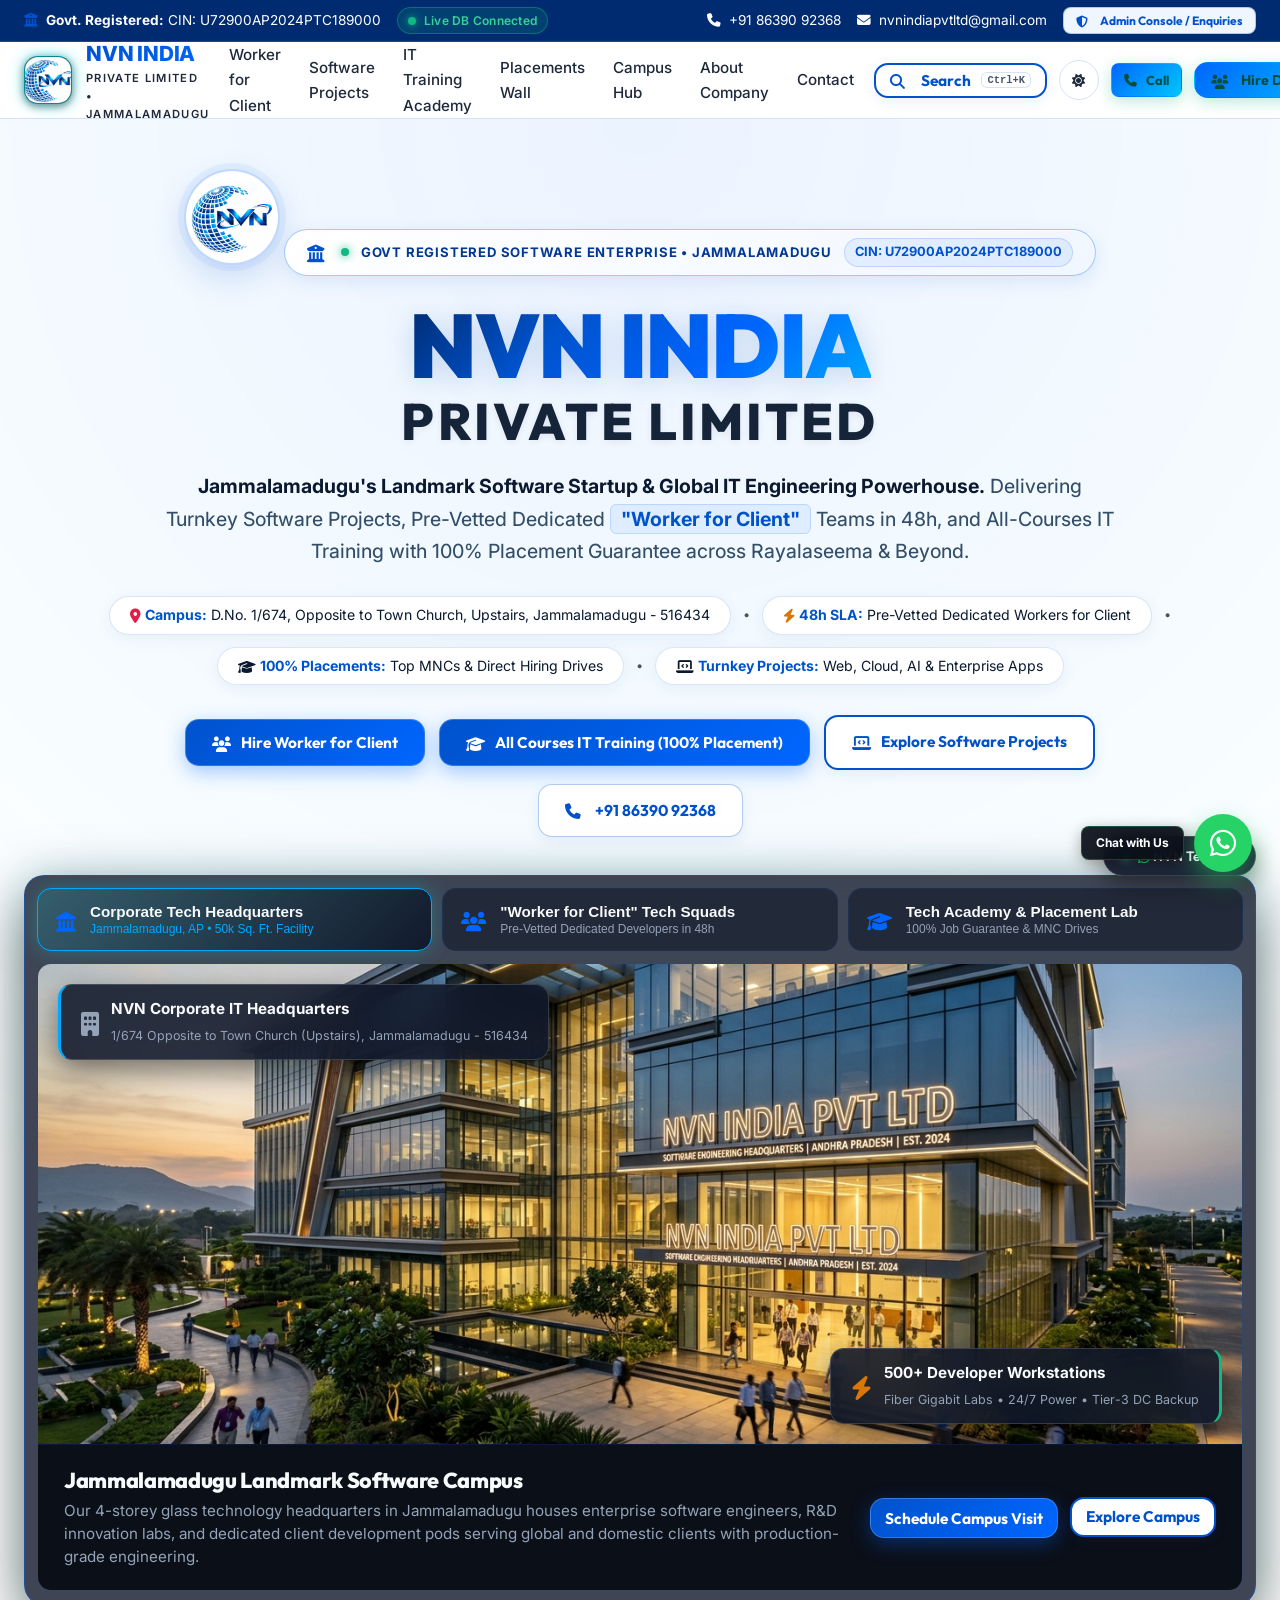
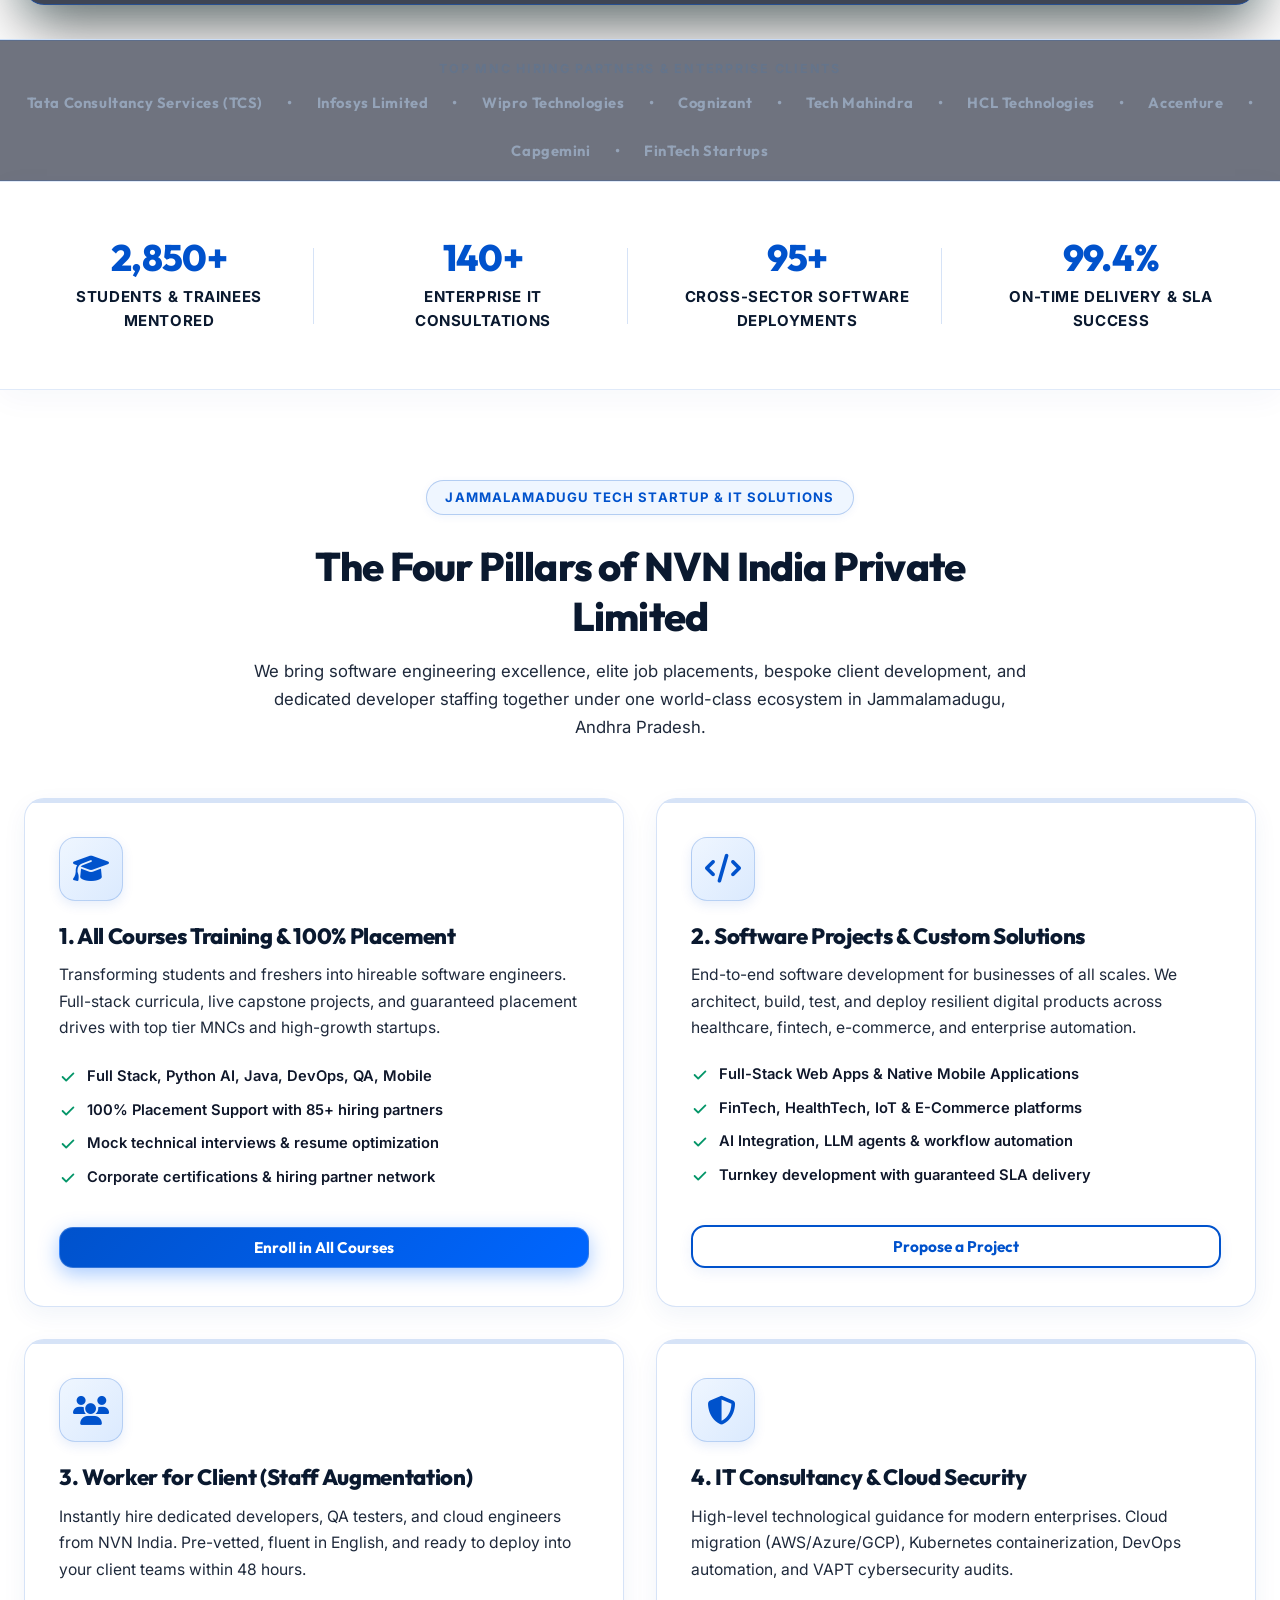
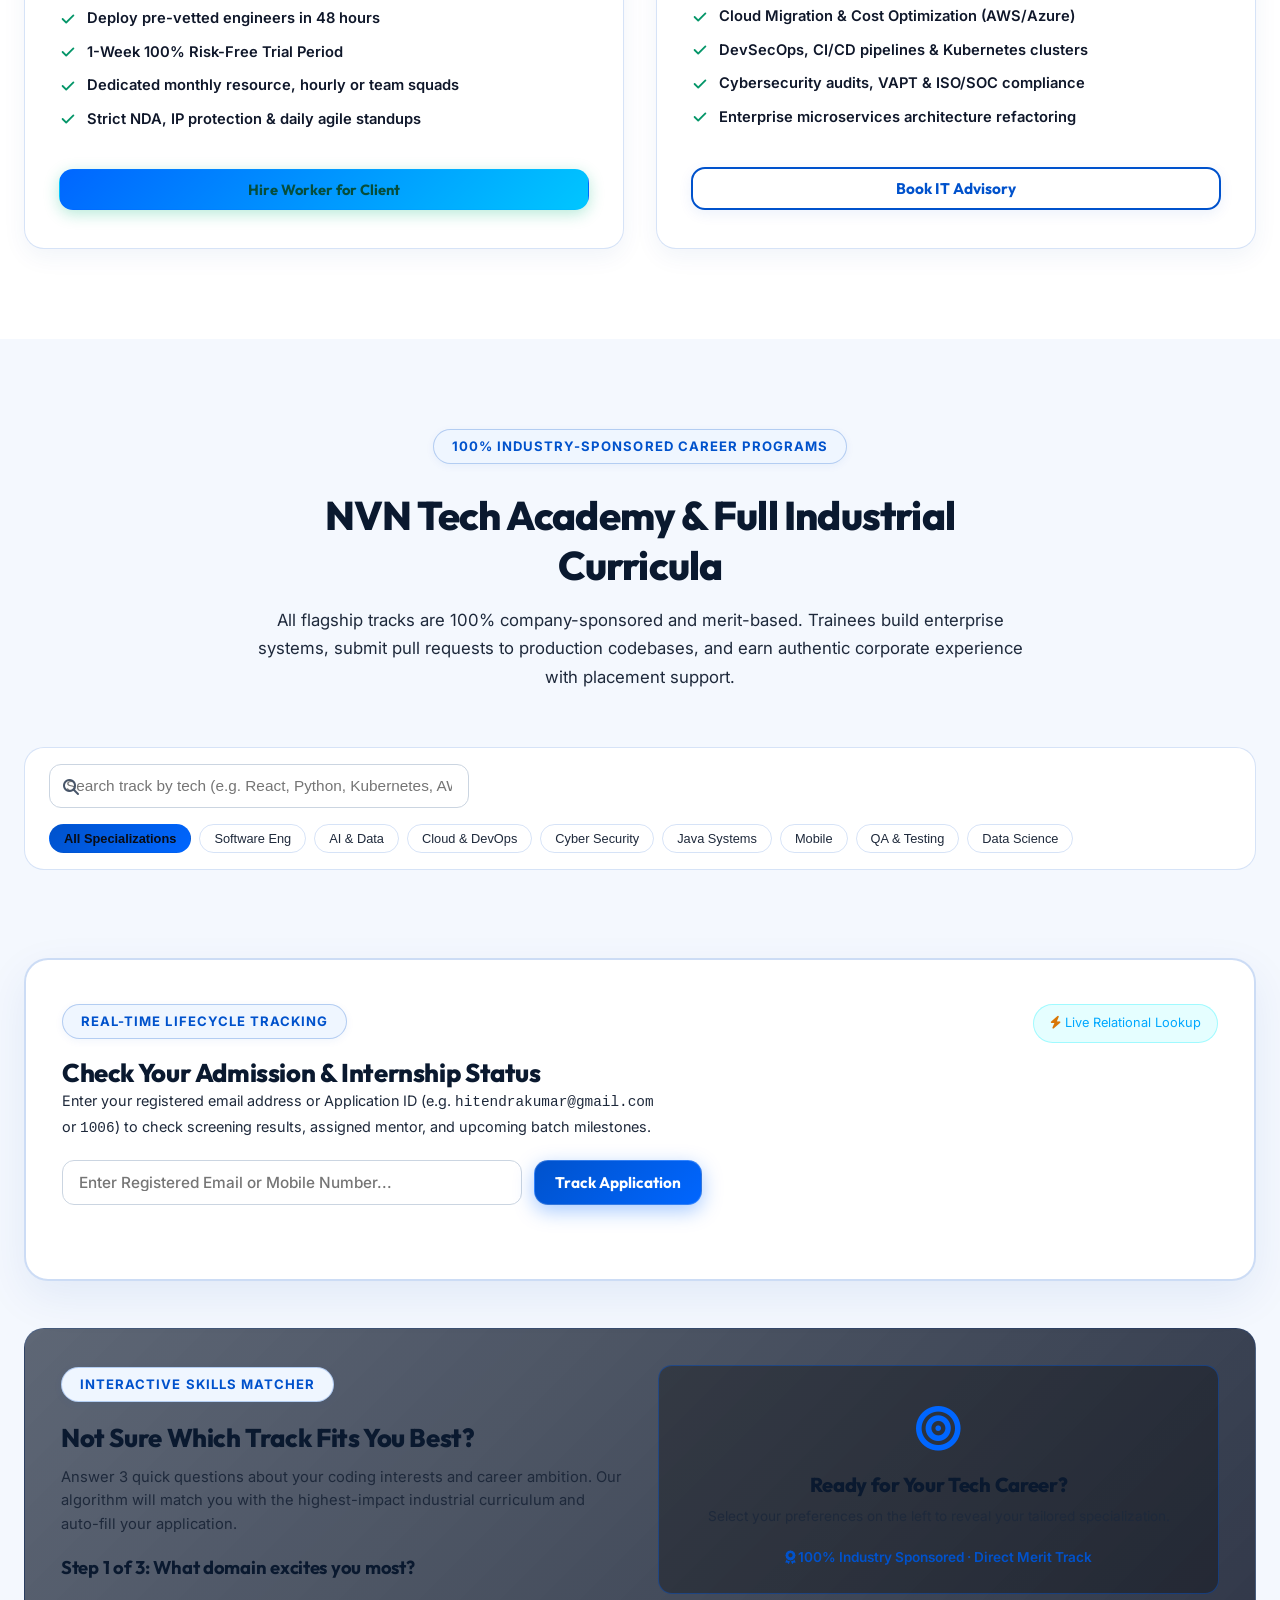
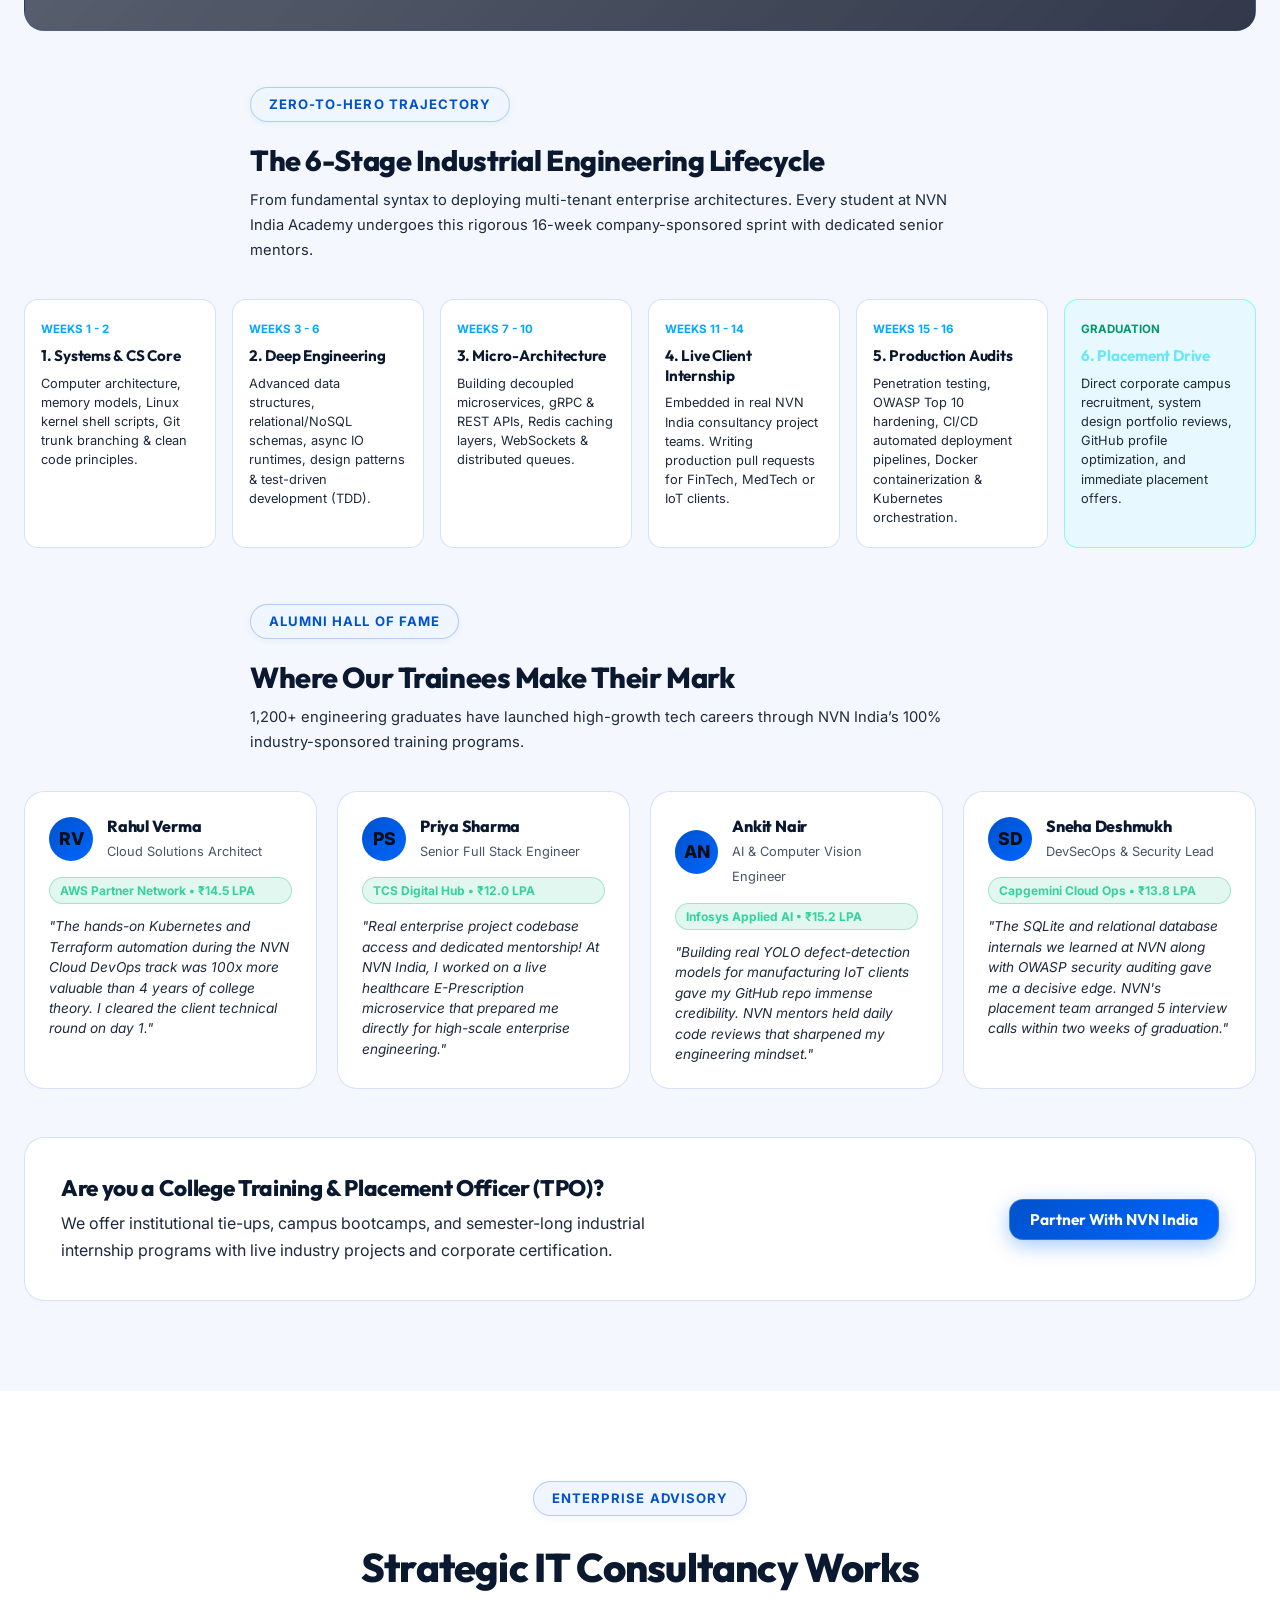
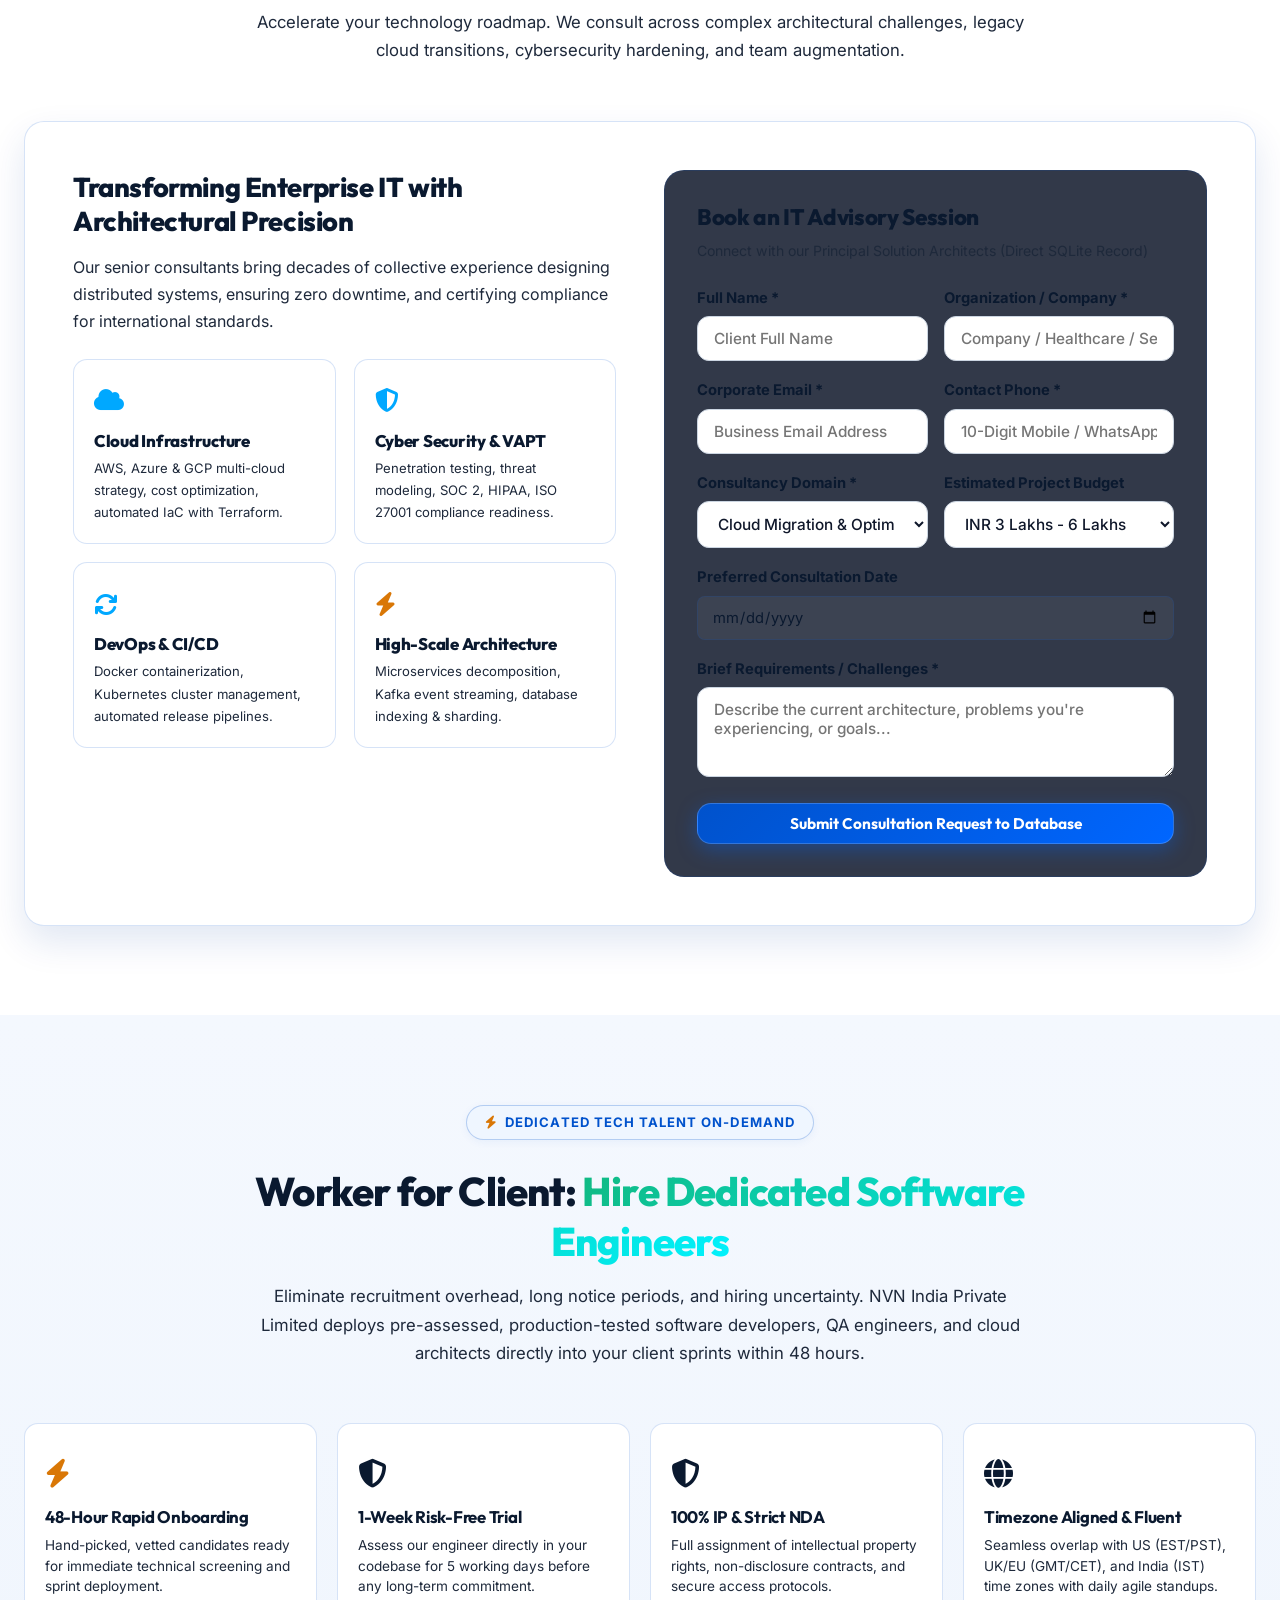
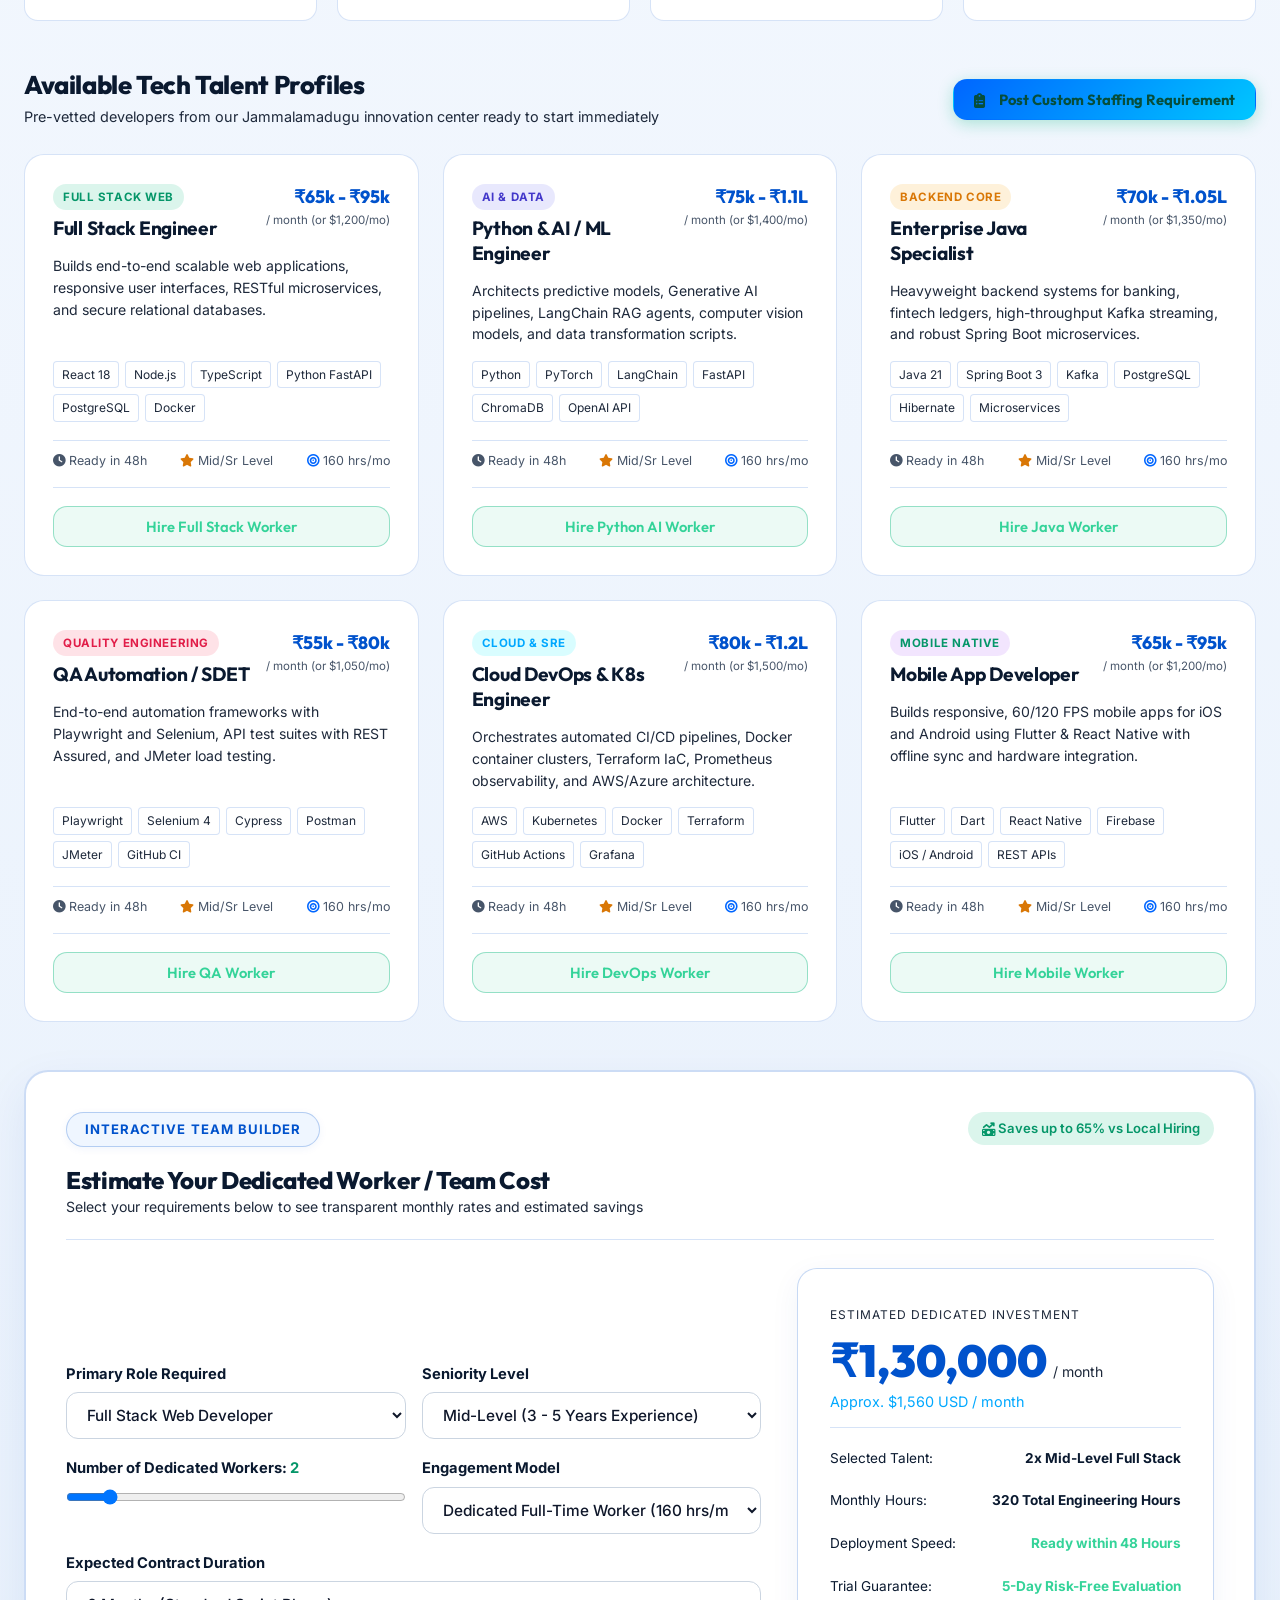
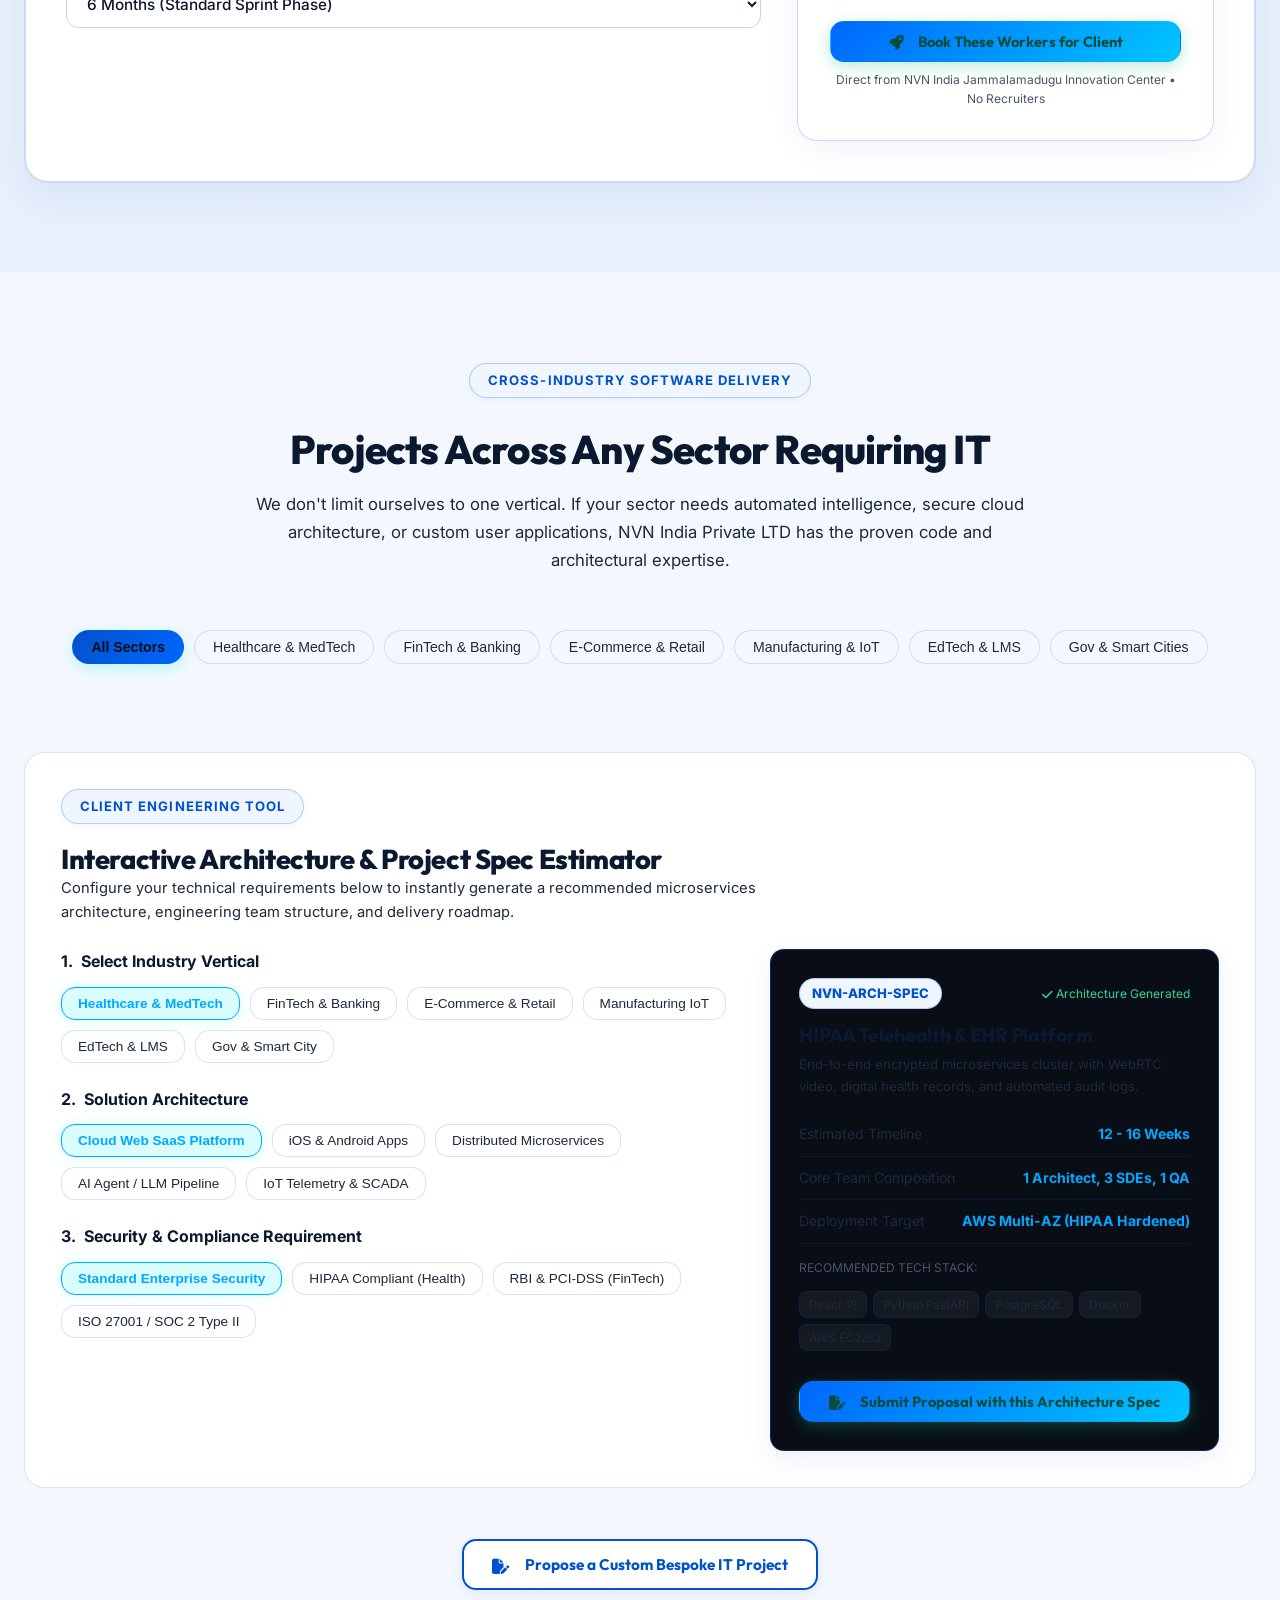
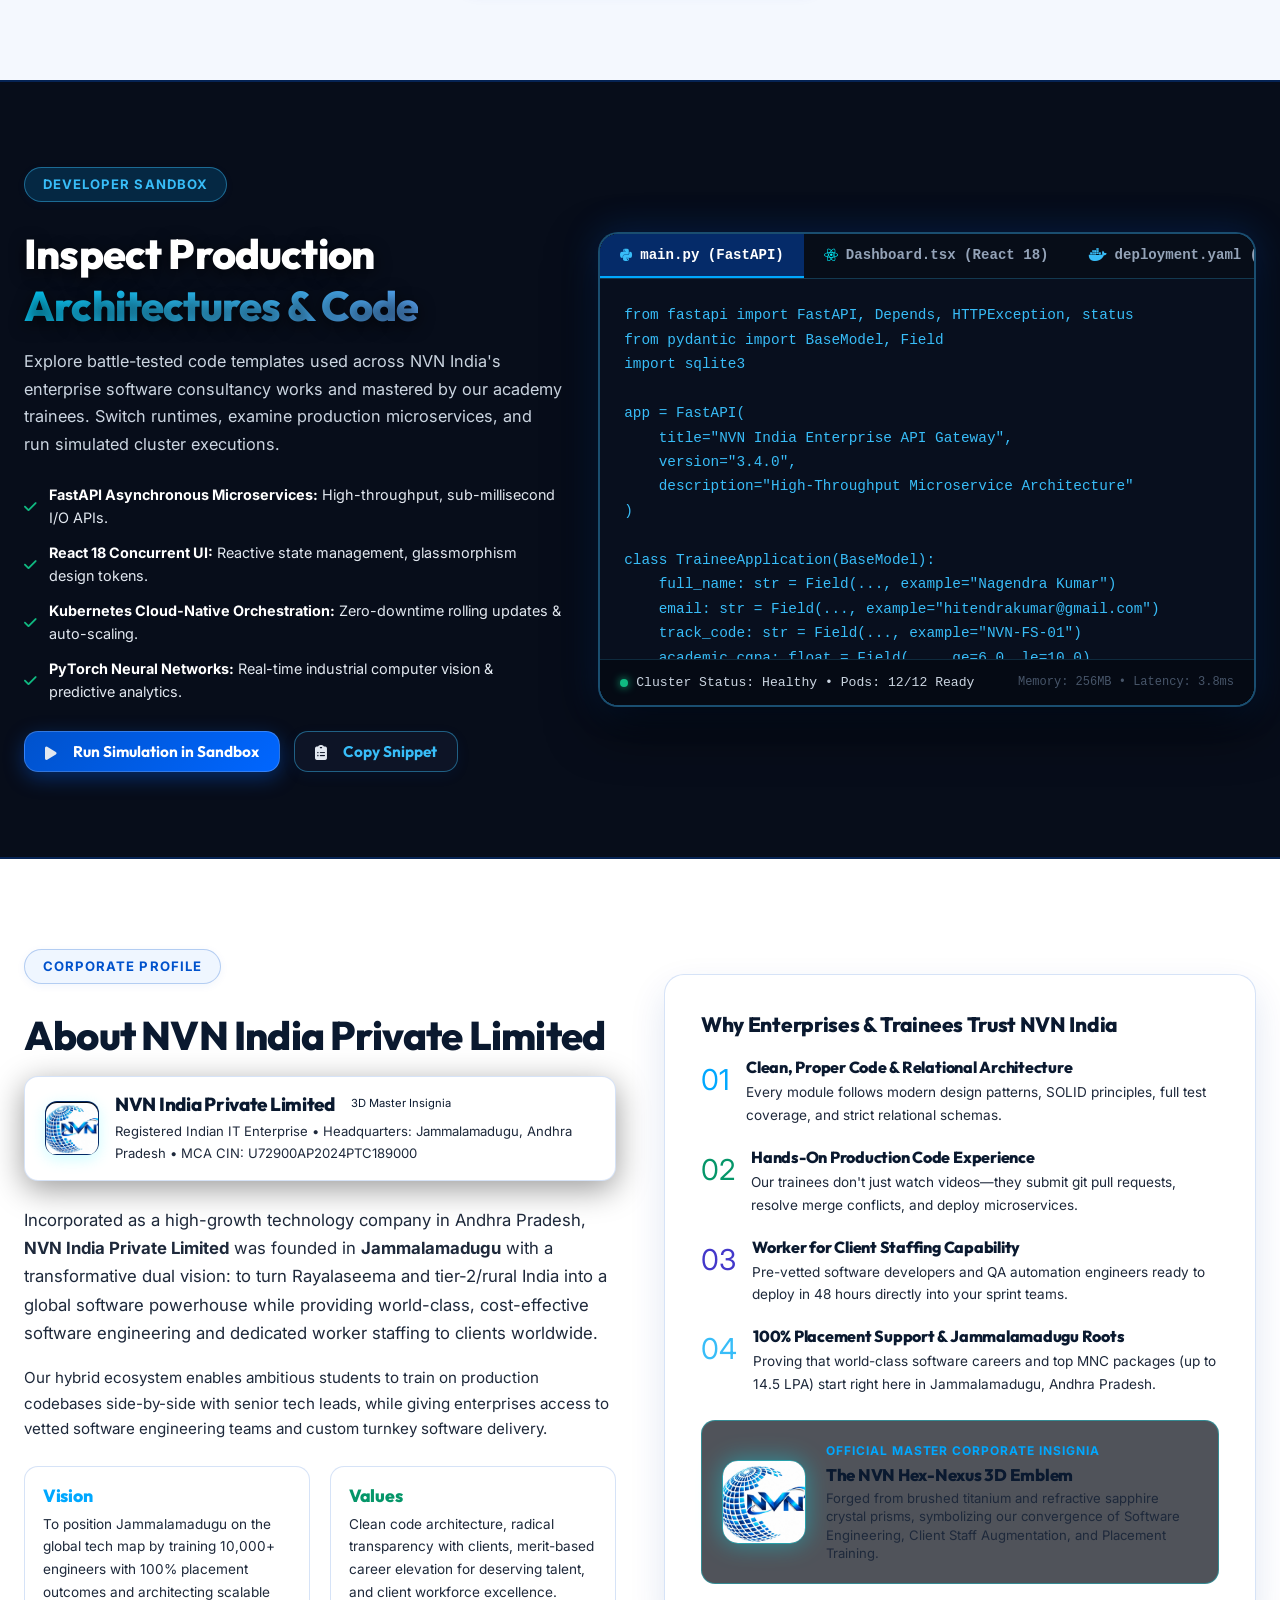
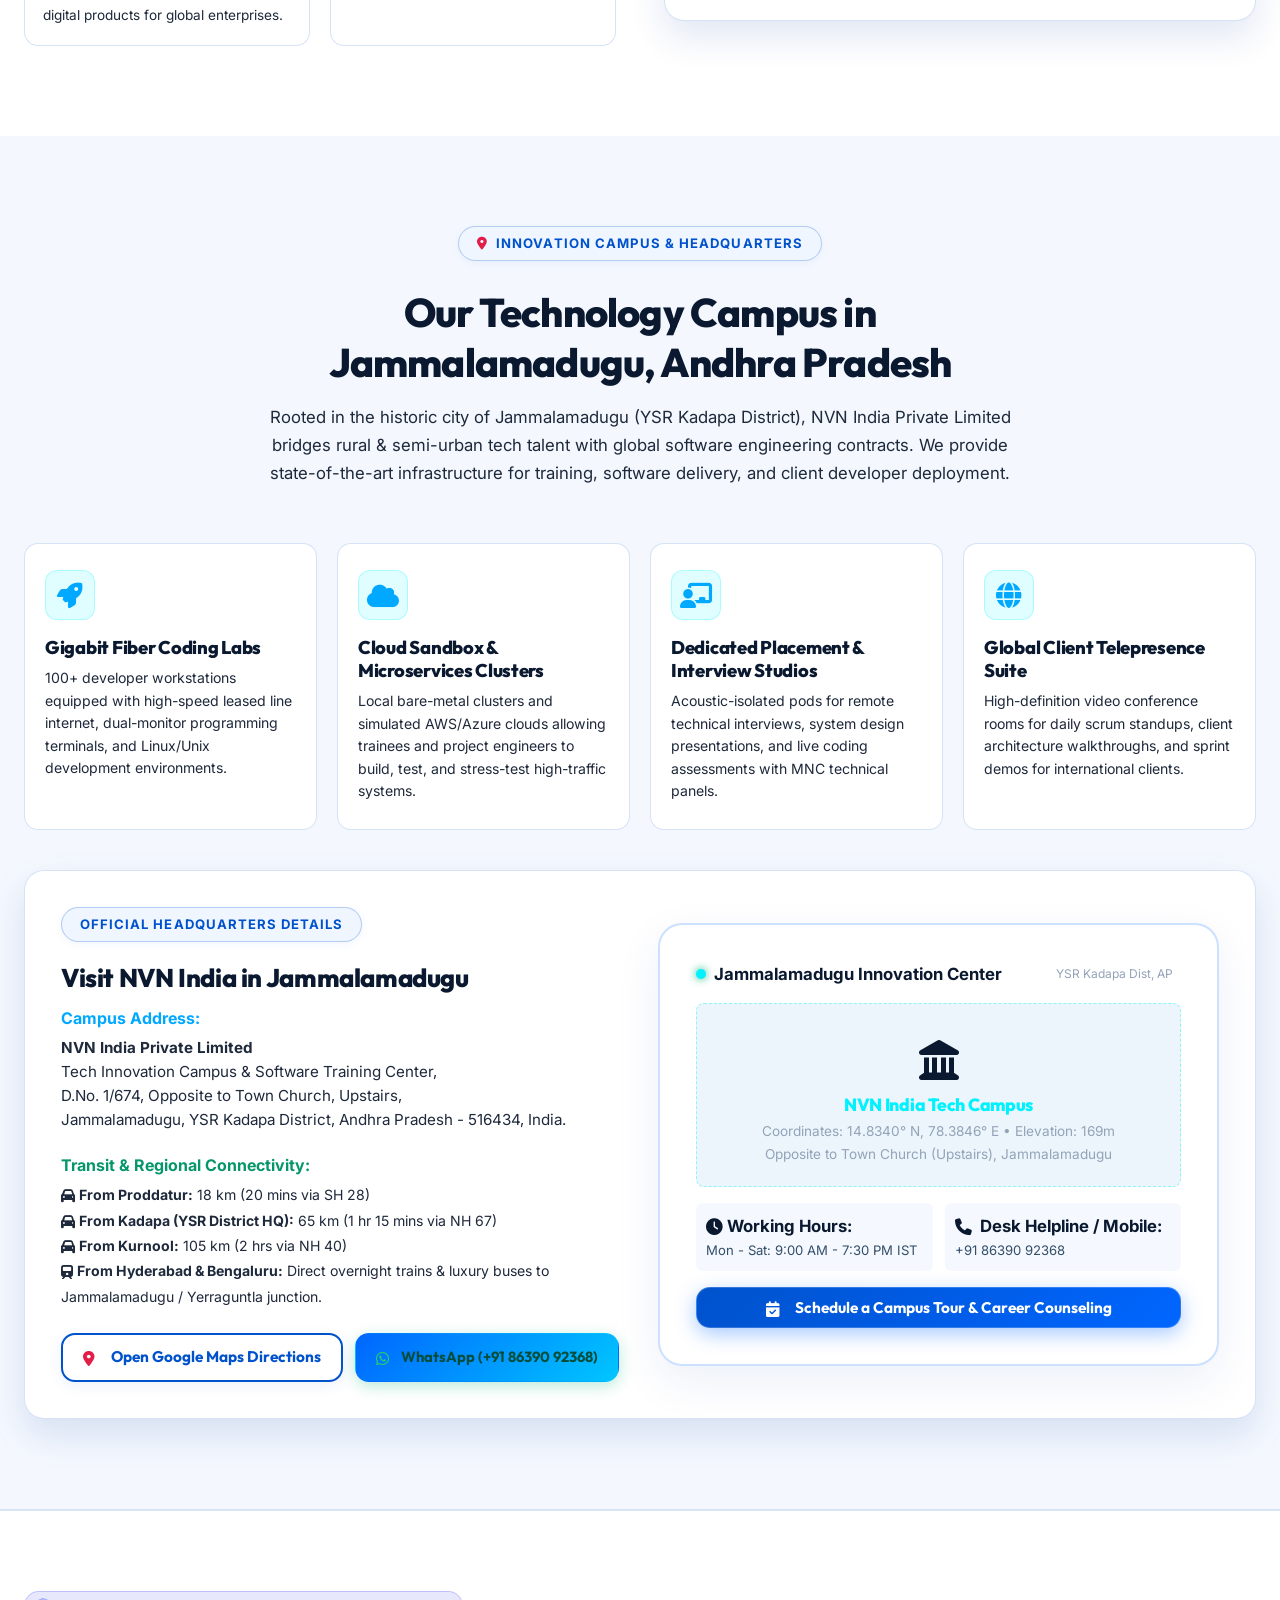
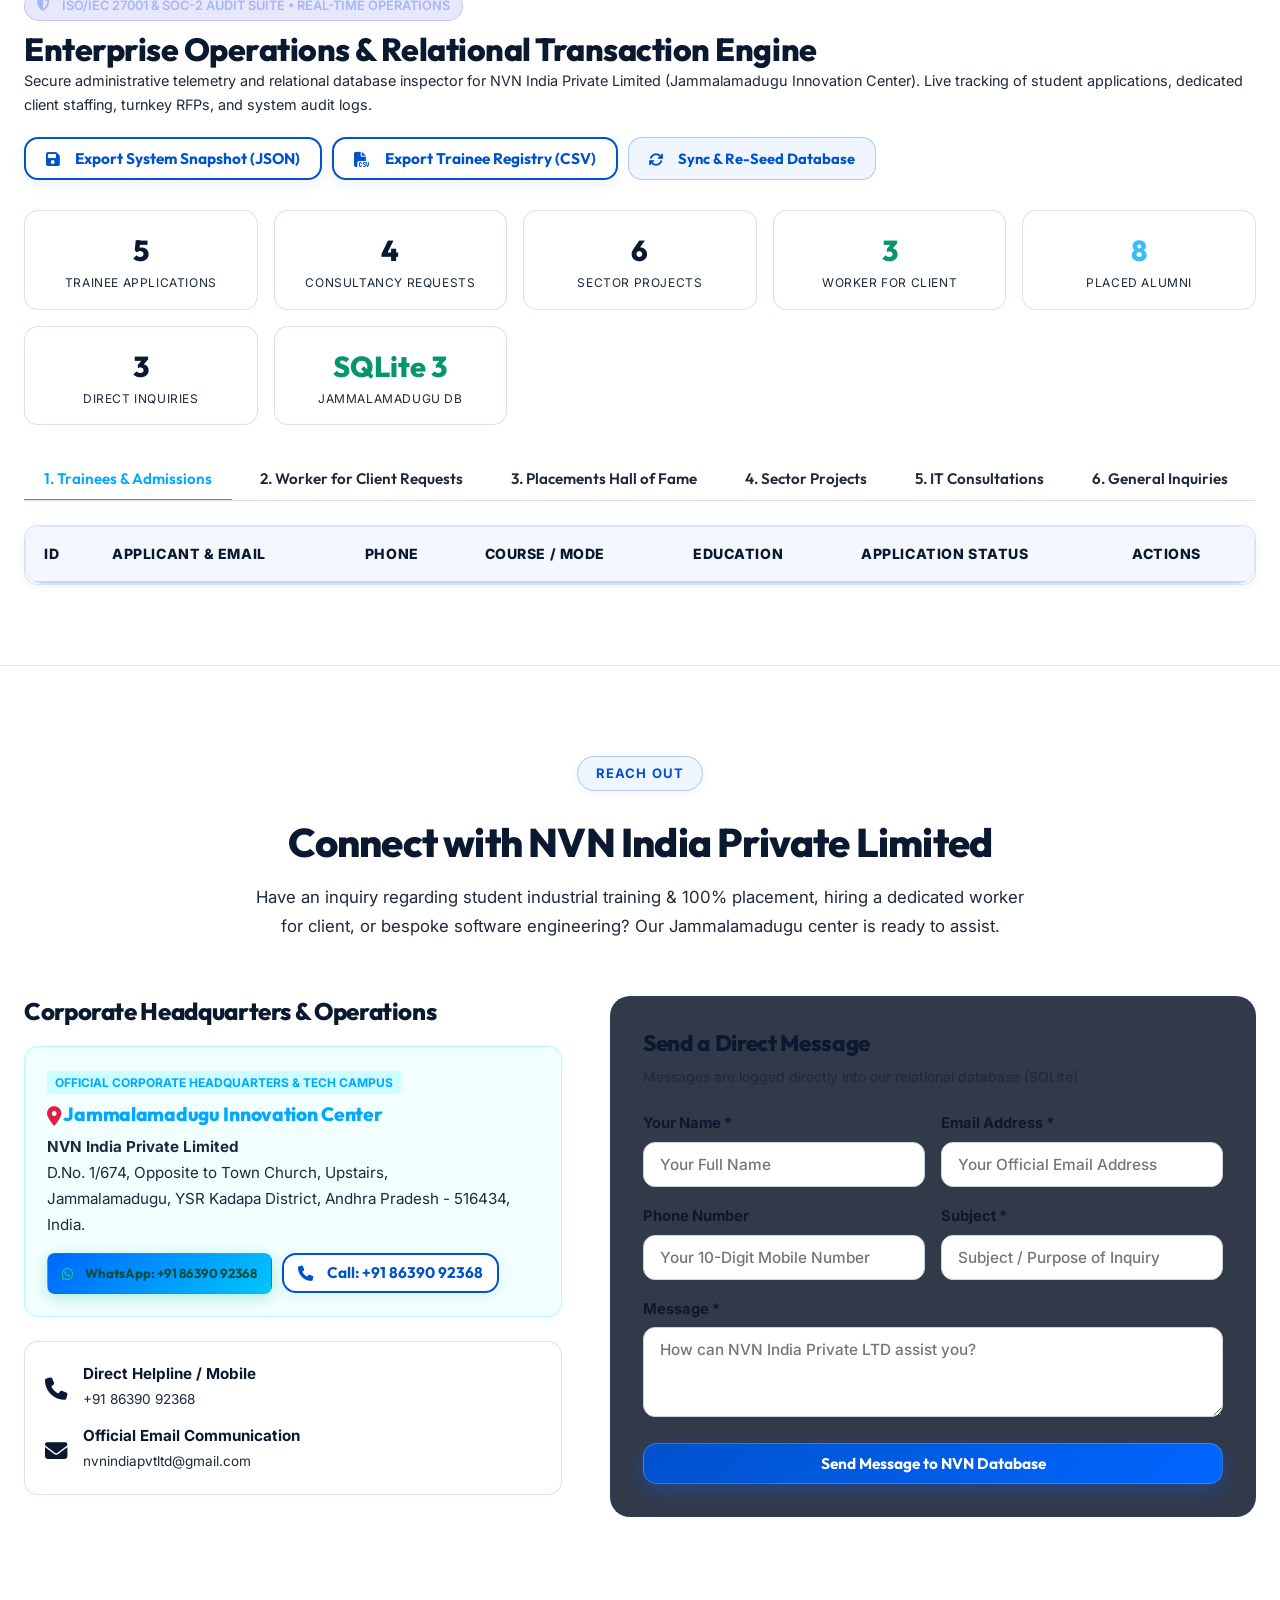
==== commit f586d9f1: "Add Executive Admin Portal, Enquiry Lifecycle Management, and Real-Time Email Notifications" ====
--- a/static/index.html
+++ b/static/index.html
@@ -1,5 +1,5 @@
 <!DOCTYPE html>
-<html lang="en" data-theme="dark">
+<html lang="en" data-theme="light">
 <head>
   <meta charset="UTF-8">
   <meta name="viewport" content="width=device-width, initial-scale=1.0">
@@ -18,8 +18,10 @@
   <link rel="icon" type="image/png" href="images/nvn-logo-favicon.png">
   <link rel="apple-touch-icon" href="images/nvn-logo-emblem.jpg">
 
+  <!-- Font Awesome 6.5.1 Icons CDN -->
+  <link rel="stylesheet" href="https://cdnjs.cloudflare.com/ajax/libs/font-awesome/6.5.1/css/all.min.css">
   <!-- Custom Stylesheet -->
-  <link rel="stylesheet" href="css/style.css">
+  <link rel="stylesheet" href="css/style.css?v=13">
 </head>
 <body>
 
@@ -27,18 +29,18 @@
   <!-- Top Corporate Credentials & Direct Helpline Bar -->
   <aside class="top-notice-bar" aria-label="Corporate Registration and Official Contact">
     <div class="container notice-content">
-      <div style="display:flex; align-items:center; gap:16px;">
-        <span style="display:inline-flex; align-items:center; gap:6px;">
-          🇮🇳 <strong>Govt. Registered Enterprise:</strong> CIN: U72900AP2024PTC189000 • Jammalamadugu, AP
+      <div class="notice-left">
+        <span class="notice-item">
+          <i class="fa-solid fa-building-columns" style="color:var(--brand-blue); margin-right:4px;"></i> <strong>Govt. Registered:</strong> CIN: U72900AP2024PTC189000
         </span>
         <span id="dbConnectionStatus" class="db-status-badge">
-          <span class="pulse-indicator"></span> Connecting to Relational Database...
+          <span class="pulse-indicator"></span> Live DB Connected
         </span>
       </div>
-      <div style="display:flex; align-items:center; gap:18px;">
-        <a href="tel:+918639092368" style="color:inherit; text-decoration:none;"><span>📞 Mobile: +91 86390 92368</span></a>
-        <a href="mailto:nvnindiapvtltd@gmail.com" style="color:inherit; text-decoration:none;"><span>✉️ nvnindiapvtltd@gmail.com</span></a>
-        <a href="#adminSection" class="btn btn-sm btn-admin" style="padding:2px 10px; font-size:0.75rem;">Portal Engine</a>
+      <div class="notice-right">
+        <a href="tel:+918639092368" class="notice-link"><span><i class="fa-solid fa-phone" style="margin-right:4px;"></i> +91 86390 92368</span></a>
+        <a href="mailto:nvnindiapvtltd@gmail.com" class="notice-link"><span><i class="fa-solid fa-envelope" style="margin-right:4px;"></i> nvnindiapvtltd@gmail.com</span></a>
+        <a href="/admin" class="btn btn-sm btn-admin notice-admin-btn"><span><i class="fa-solid fa-shield-halved" style="margin-right:4px;"></i></span> Admin Console / Enquiries</a>
       </div>
     </div>
   </aside>
@@ -49,7 +51,7 @@
       <nav class="navbar" aria-label="Main Navigation">
         <!-- Brand Logo -->
         <a href="#" class="brand-logo" id="navBrandLogo">
-          <img src="images/nvn-logo-realistic.jpg" alt="NVN India Private Limited Official Insignia" class="brand-logo-img" width="46" height="46">
+          <img src="images/nvn-logo-official.jpg" alt="NVN India Private Limited Official Insignia" class="brand-logo-img" width="46" height="46">
           <div class="brand-text-block">
             <span class="brand-name">NVN INDIA</span>
             <span class="brand-sub">PRIVATE LIMITED • JAMMALAMADUGU</span>
@@ -65,19 +67,24 @@
           <li><a href="#jammalamaduguHub" class="nav-link">Campus Hub</a></li>
           <li><a href="#about" class="nav-link">About Company</a></li>
           <li><a href="#contact" class="nav-link">Contact</a></li>
+          <li class="mobile-only-nav-item"><a href="/admin" class="nav-link nav-link-admin"><i class="fa-solid fa-shield-halved" style="margin-right:4px;"></i> Admin Console / Enquiries</a></li>
+          <li class="mobile-only-nav-item"><a href="tel:+918639092368" class="nav-link nav-link-phone"><i class="fa-solid fa-phone" style="margin-right:4px;"></i> Call: +91 86390 92368</a></li>
         </ul>
 
         <!-- Action CTAs -->
         <div class="nav-actions">
-          <button class="btn btn-sm btn-secondary" onclick="openCommandPalette()" style="display:inline-flex; align-items:center; gap:6px;" title="Quick Search (Ctrl+K)">
-            <span>🔍</span> <span>Search</span> <span class="command-kbd-badge" style="font-size:0.65rem; padding:1px 5px;">Ctrl+K</span>
+          <button class="btn btn-sm btn-secondary nav-action-desktop" onclick="openCommandPalette()" style="display:inline-flex; align-items:center; gap:6px;" title="Quick Search (Ctrl+K)">
+            <span><i class="fa-solid fa-magnifying-glass"></i></span> <span>Search</span> <span class="command-kbd-badge" style="font-size:0.65rem; padding:1px 5px;">Ctrl+K</span>
           </button>
-          <button id="themeToggleBtn" class="theme-toggle-btn" title="Toggle Light/Dark Theme" aria-label="Toggle Theme">☀️</button>
-          <button class="btn btn-emerald" onclick="openStaffingModal()" style="display:inline-flex; align-items:center; gap:6px; padding:8px 16px; font-size:0.88rem;">
-            <span>👥</span> Hire Developers
+          <button id="themeToggleBtn" class="theme-toggle-btn" title="Toggle Light/Dark Theme" aria-label="Toggle Theme"><i class="fa-solid fa-sun"></i></button>
+          <a href="tel:+918639092368" class="btn btn-sm btn-emerald nav-call-btn" title="Call NVN India" style="display:inline-flex; align-items:center; gap:5px; padding:6px 12px; font-size:0.8rem;">
+            <span><i class="fa-solid fa-phone" style="margin-right:4px;"></i></span> <span class="nav-call-label">Call</span>
+          </a>
+          <button class="btn btn-emerald nav-action-desktop" onclick="openStaffingModal()" style="display:inline-flex; align-items:center; gap:6px; padding:8px 16px; font-size:0.88rem;">
+            <span><i class="fa-solid fa-users"></i></span> Hire Developers
           </button>
-          <button class="btn btn-primary" onclick="openEnrollmentModal()" style="padding:8px 16px; font-size:0.88rem;">Apply for Training</button>
-          <button id="mobileMenuToggle" class="mobile-menu-btn" aria-label="Toggle Mobile Menu">☰</button>
+          <button class="btn btn-primary nav-action-desktop" onclick="openEnrollmentModal()" style="padding:8px 16px; font-size:0.88rem;">Apply for Training</button>
+          <button id="mobileMenuToggle" class="mobile-menu-btn" aria-label="Toggle Mobile Menu"><i class="fa-solid fa-bars"></i></button>
         </div>
       </nav>
     </div>
@@ -93,10 +100,15 @@
       
       <!-- 1. The Main Brand Centerpiece Masthead -->
       <div class="grand-hero-masthead">
+        <!-- 3D Brand Insignia Floating Emblem -->
+        <div class="grand-hero-emblem-badge" title="NVN India Official Insignia">
+          <img src="images/nvn-logo-official.jpg" alt="NVN India 3D Official Insignia" class="grand-hero-emblem-img">
+        </div>
+
         <div class="grand-gov-capsule">
-          <span class="capsule-flag">🇮🇳</span>
+          <span class="capsule-flag"><i class="fa-solid fa-building-columns" style="color:var(--brand-blue); margin-right:4px;"></i></span>
           <span class="capsule-live-dot"></span>
-          <span class="capsule-text">GOVERNMENT REGISTERED SOFTWARE ENTERPRISE • JAMMALAMADUGU, AP</span>
+          <span class="capsule-text">GOVT REGISTERED SOFTWARE ENTERPRISE • JAMMALAMADUGU</span>
           <span class="capsule-cin">CIN: U72900AP2024PTC189000</span>
         </div>
 
@@ -113,35 +125,35 @@
         <!-- Trust & Credentials Ribbon -->
         <div class="grand-trust-ribbon">
           <div class="trust-ribbon-pill">
-            📍 <strong>Campus:</strong> D.No. 1/674, Opposite to Town Church, Upstairs, Jammalamadugu - 516434
+            <i class="fa-solid fa-location-dot" style="color:var(--accent-rose);"></i> <strong>Campus:</strong> D.No. 1/674, Opposite to Town Church, Upstairs, Jammalamadugu - 516434
           </div>
           <span class="trust-ribbon-dot">•</span>
           <div class="trust-ribbon-pill">
-            ⚡ <strong>48h SLA:</strong> Pre-Vetted Dedicated Workers for Client
+            <i class="fa-solid fa-bolt" style="color:var(--accent-amber);"></i> <strong>48h SLA:</strong> Pre-Vetted Dedicated Workers for Client
           </div>
           <span class="trust-ribbon-dot">•</span>
           <div class="trust-ribbon-pill">
-            🎓 <strong>100% Placements:</strong> Top MNCs &amp; Zero Upfront Tuition
+            <i class="fa-solid fa-graduation-cap"></i> <strong>100% Placements:</strong> Top MNCs &amp; Direct Hiring Drives
           </div>
           <span class="trust-ribbon-dot">•</span>
           <div class="trust-ribbon-pill">
-            💻 <strong>Turnkey Projects:</strong> Web, Cloud, AI &amp; Enterprise Apps
+            <i class="fa-solid fa-laptop-code"></i> <strong>Turnkey Projects:</strong> Web, Cloud, AI &amp; Enterprise Apps
           </div>
         </div>
 
         <!-- Grand CTA Action Bar -->
         <div class="grand-hero-cta-group">
           <button class="btn-hero btn-hero-primary" onclick="openStaffingModal()">
-            <span>👥</span> Hire Worker for Client
+            <span><i class="fa-solid fa-users"></i></span> Hire Worker for Client
           </button>
           <button class="btn-hero btn-hero-brand" onclick="openEnrollmentModal()">
-            <span>🎓</span> All Courses IT Training (100% Placement)
+            <span><i class="fa-solid fa-graduation-cap"></i></span> All Courses IT Training (100% Placement)
           </button>
           <a href="#projects" class="btn-hero btn-hero-glass">
-            <span>💻</span> Explore Software Projects
+            <span><i class="fa-solid fa-laptop-code"></i></span> Explore Software Projects
           </a>
           <a href="tel:+918639092368" class="btn-hero btn-hero-call">
-            <span>📞</span> +91 86390 92368
+            <span><i class="fa-solid fa-phone" style="margin-right:4px;"></i></span> +91 86390 92368
           </a>
         </div>
       </div>
@@ -150,21 +162,21 @@
       <div class="real-showcase-wrapper">
         <div class="showcase-tabs">
           <button class="showcase-tab-btn active" data-tab="campus" onclick="switchShowcaseTab('campus')">
-            <span class="tab-icon">🏛️</span>
+            <span class="tab-icon"><i class="fa-solid fa-landmark"></i></span>
             <span class="tab-text">
               <strong>Corporate Tech Headquarters</strong>
               <small>Jammalamadugu, AP • 50k Sq. Ft. Facility</small>
             </span>
           </button>
           <button class="showcase-tab-btn" data-tab="workers" onclick="switchShowcaseTab('workers')">
-            <span class="tab-icon">👥</span>
+            <span class="tab-icon"><i class="fa-solid fa-users"></i></span>
             <span class="tab-text">
               <strong>"Worker for Client" Tech Squads</strong>
               <small>Pre-Vetted Dedicated Developers in 48h</small>
             </span>
           </button>
           <button class="showcase-tab-btn" data-tab="academy" onclick="switchShowcaseTab('academy')">
-            <span class="tab-icon">🎓</span>
+            <span class="tab-icon"><i class="fa-solid fa-graduation-cap"></i></span>
             <span class="tab-text">
               <strong>Tech Academy &amp; Placement Lab</strong>
               <small>100% Job Guarantee &amp; MNC Drives</small>
@@ -178,14 +190,14 @@
             <div class="showcase-img-box">
               <img src="images/campus.jpg" alt="NVN India Private Limited Corporate Headquarters in Jammalamadugu Andhra Pradesh" class="showcase-img">
               <div class="showcase-badge-overlay top-left">
-                <span class="overlay-icon">🏢</span>
+                <span class="overlay-icon"><i class="fa-solid fa-building"></i></span>
                 <div>
                   <strong>NVN Corporate IT Headquarters</strong>
                   <span>1/674 Opposite to Town Church (Upstairs), Jammalamadugu - 516434</span>
                 </div>
               </div>
               <div class="showcase-badge-overlay bottom-right">
-                <span class="overlay-icon">⚡</span>
+                <span class="overlay-icon"><i class="fa-solid fa-bolt" style="color:var(--accent-amber);"></i></span>
                 <div>
                   <strong>500+ Developer Workstations</strong>
                   <span>Fiber Gigabit Labs • 24/7 Power • Tier-3 DC Backup</span>
@@ -209,14 +221,14 @@
             <div class="showcase-img-box">
               <img src="images/engineers.jpg" alt="NVN India Dedicated Software Engineers for Clients" class="showcase-img">
               <div class="showcase-badge-overlay top-left">
-                <span class="overlay-icon">👥</span>
+                <span class="overlay-icon"><i class="fa-solid fa-users"></i></span>
                 <div>
                   <strong>Dedicated Software Engineers</strong>
                   <span>Full-Stack .NET, React, Python AI &amp; Cloud</span>
                 </div>
               </div>
               <div class="showcase-badge-overlay bottom-right">
-                <span class="overlay-icon">🛡️</span>
+                <span class="overlay-icon"><i class="fa-solid fa-shield-halved" style="margin-right:4px;"></i></span>
                 <div>
                   <strong>Deployed in 48 Hours</strong>
                   <span>Strict NDA, Full IP Transfer &amp; Agile Integration</span>
@@ -240,14 +252,14 @@
             <div class="showcase-img-box">
               <img src="images/academy.jpg" alt="NVN India Tech Academy Training Lab Jammalamadugu" class="showcase-img">
               <div class="showcase-badge-overlay top-left">
-                <span class="overlay-icon">🎓</span>
+                <span class="overlay-icon"><i class="fa-solid fa-graduation-cap"></i></span>
                 <div>
                   <strong>NVN India Tech Academy</strong>
                   <span>8 Career Tracks with 100% Placement Support</span>
                 </div>
               </div>
               <div class="showcase-badge-overlay bottom-right">
-                <span class="overlay-icon">🏆</span>
+                <span class="overlay-icon"><i class="fa-solid fa-trophy" style="color:var(--accent-amber);"></i></span>
                 <div>
                   <strong>528+ Alumni Placed</strong>
                   <span>TCS, Infosys, Wipro, Cognizant, Tech Mahindra</span>
@@ -257,7 +269,7 @@
             <div class="showcase-caption">
               <div class="caption-info">
                 <h3>All-Courses IT Training &amp; 100% Placement Support</h3>
-                <p>16-week intensive software engineering bootcamps with hands-on coding, live enterprise capstone projects, and guaranteed job placement drives with top MNCs and high-growth tech startups. Zero upfront tuition fee merit track available.</p>
+                <p>16-week intensive software engineering bootcamps with hands-on coding, live enterprise capstone projects, and guaranteed job placement drives with top MNCs and high-growth tech startups. 100% Industry-Sponsored Merit Track with guaranteed career placement drives.</p>
               </div>
               <div class="caption-actions">
                 <button class="btn btn-sm btn-primary" onclick="openEnrollmentModal()">Enroll in Training</button>
@@ -332,10 +344,10 @@
         </p>
       </div>
 
-      <div class="pillars-grid" style="grid-template-columns: repeat(auto-fit, minmax(280px, 1fr));">
+      <div class="pillars-grid">
         <!-- Pillar 1: Trainee Academy & All Courses Training -->
         <article class="pillar-card">
-          <div class="pillar-icon-box">🎓</div>
+          <div class="pillar-icon-box"><i class="fa-solid fa-graduation-cap"></i></div>
           <h3 class="pillar-title">1. All Courses Training &amp; 100% Placement</h3>
           <p class="pillar-desc">
             Transforming students and freshers into hireable software engineers. Full-stack curricula, live capstone projects, and guaranteed placement drives with top tier MNCs and high-growth startups.
@@ -355,7 +367,7 @@
             </li>
             <li>
               <svg width="18" height="18" fill="currentColor" viewBox="0 0 20 20"><path fill-rule="evenodd" d="M16.707 5.293a1 1 0 010 1.414l-8 8a1 1 0 01-1.414 0l-4-4a1 1 0 011.414-1.414L8 12.586l7.293-7.293a1 1 0 011.414 0z" clip-rule="evenodd"/></svg>
-              <span>Zero-fee merit tracks &amp; corporate certifications</span>
+              <span>Corporate certifications &amp; hiring partner network</span>
             </li>
           </ul>
           <button class="btn btn-primary" onclick="openEnrollmentModal()">Enroll in All Courses</button>
@@ -363,7 +375,7 @@
 
         <!-- Pillar 2: Software Projects for Clients -->
         <article class="pillar-card">
-          <div class="pillar-icon-box">💻</div>
+          <div class="pillar-icon-box"><i class="fa-solid fa-code"></i></div>
           <h3 class="pillar-title">2. Software Projects &amp; Custom Solutions</h3>
           <p class="pillar-desc">
             End-to-end software development for businesses of all scales. We architect, build, test, and deploy resilient digital products across healthcare, fintech, e-commerce, and enterprise automation.
@@ -391,7 +403,7 @@
 
         <!-- Pillar 3: Worker for Client (Staff Augmentation) -->
         <article class="pillar-card" style="border-color: rgba(16, 185, 129, 0.4); background: rgba(16, 185, 129, 0.04);">
-          <div class="pillar-icon-box" style="background: rgba(16, 185, 129, 0.15); color: var(--accent-emerald);">👥</div>
+          <div class="pillar-icon-box" style="background: rgba(16, 185, 129, 0.15); color: var(--accent-emerald);"><i class="fa-solid fa-users"></i></div>
           <h3 class="pillar-title">3. Worker for Client (Staff Augmentation)</h3>
           <p class="pillar-desc">
             Instantly hire dedicated developers, QA testers, and cloud engineers from NVN India. Pre-vetted, fluent in English, and ready to deploy into your client teams within 48 hours.
@@ -419,7 +431,7 @@
 
         <!-- Pillar 4: Enterprise IT Consultancy -->
         <article class="pillar-card">
-          <div class="pillar-icon-box">🛡️</div>
+          <div class="pillar-icon-box"><i class="fa-solid fa-shield-halved" style="margin-right:4px;"></i></div>
           <h3 class="pillar-title">4. IT Consultancy &amp; Cloud Security</h3>
           <p class="pillar-desc">
             High-level technological guidance for modern enterprises. Cloud migration (AWS/Azure/GCP), Kubernetes containerization, DevOps automation, and VAPT cybersecurity audits.
@@ -452,17 +464,17 @@
   <section class="section" id="academy" style="background: var(--bg-secondary);">
     <div class="container">
       <div class="section-header">
-        <span class="section-tag">100% Industry-Sponsored Merit Tracks • Zero Tuition Fee</span>
+        <span class="section-tag">100% Industry-Sponsored Career Programs</span>
         <h2 class="section-title">NVN Tech Academy &amp; <span class="gradient-text">Full Industrial Curricula</span></h2>
         <p class="section-desc">
-          Zero tuition fees. All flagship tracks are 100% company-sponsored and merit-based. Trainees build enterprise systems, submit pull requests to production codebases, and earn authentic corporate experience with placement support.
+          All flagship tracks are 100% company-sponsored and merit-based. Trainees build enterprise systems, submit pull requests to production codebases, and earn authentic corporate experience with placement support.
         </p>
       </div>
 
       <!-- Course Search & Category Filter Toolbar -->
       <div class="course-filter-toolbar">
         <div class="search-input-wrapper">
-          <span class="search-icon-decor">🔍</span>
+          <span class="search-icon-decor"><i class="fa-solid fa-magnifying-glass"></i></span>
           <input type="text" id="courseSearchInput" class="course-search-input" placeholder="Search track by tech (e.g. React, Python, Kubernetes, AWS)..." oninput="filterCoursesBySearch(this.value)">
         </div>
         <div class="course-cat-pills" id="courseCategoryPills">
@@ -480,7 +492,7 @@
 
       <!-- Dynamic Course Cards Loaded from SQLite DB -->
       <div class="courses-grid" id="coursesContainer">
-        <!-- Rendered dynamically by app.js with full syllabus triggers and zero fee badges -->
+        <!-- Rendered dynamically by app.js with full syllabus triggers and merit track badges -->
       </div>
 
       <!-- =====================================================================
@@ -492,16 +504,16 @@
             <span class="section-tag" style="font-size:0.75rem;">Real-Time Lifecycle Tracking</span>
             <h3 style="font-size:1.6rem; margin-top:6px;">Check Your Admission &amp; Internship Status</h3>
             <p style="color:var(--text-secondary); font-size:0.9rem; max-width:600px;">
-              Enter your registered email address or Application ID (e.g. <code>aarav.sharma@example.com</code> or <code>1</code>) to check screening results, assigned mentor, and upcoming batch milestones.
+              Enter your registered email address or Application ID (e.g. <code>hitendrakumar@gmail.com</code> or <code>1006</code>) to check screening results, assigned mentor, and upcoming batch milestones.
             </p>
           </div>
           <div style="background:rgba(0,242,254,0.1); border:1px solid rgba(0,242,254,0.3); padding:8px 16px; border-radius:var(--radius-full); font-size:0.8rem; color:var(--accent-cyan);">
-            ⚡ Live Relational Lookup
+            <i class="fa-solid fa-bolt" style="color:var(--accent-amber);"></i> Live Relational Lookup
           </div>
         </div>
 
         <div class="tracker-search-bar">
-          <input type="text" id="trackerQueryInput" class="form-input" placeholder="Enter Registered Email or Application ID (#)..." style="font-size:0.95rem;">
+          <input type="text" id="trackerQueryInput" class="form-input" placeholder="Enter Registered Email or Mobile Number..." style="font-size:0.95rem;">
           <button class="btn btn-primary" onclick="lookupTraineeStatus()">Track Application</button>
         </div>
 
@@ -531,12 +543,12 @@
         </div>
 
         <div class="quiz-result-box" id="quizResultBox">
-          <div style="font-size:2.8rem; margin-bottom:10px;">🎯</div>
+          <div style="font-size:2.8rem; margin-bottom:10px;"><i class="fa-solid fa-bullseye" style="color:var(--accent-blue);"></i></div>
           <h4 style="font-size:1.25rem; margin-bottom:8px;">Ready for Your Tech Career?</h4>
           <p style="color:var(--text-secondary); font-size:0.85rem; margin-bottom:16px;">
             Select your preferences on the left to reveal your tailored specialization.
           </p>
-          <span style="font-size:0.8rem; color:var(--accent-cyan);">100% Industry Sponsored • Zero Tuition Barrier</span>
+          <span style="font-size:0.85rem; font-weight:600; color:var(--brand-blue);"><i class="fa-solid fa-award"></i> 100% Industry Sponsored · Direct Merit Track</span>
         </div>
       </div>
 
@@ -619,7 +631,7 @@
             </div>
             <span class="placed-company-badge">TCS Digital Hub • ₹12.0 LPA</span>
             <p class="placed-quote">
-              "Zero fees and real enterprise project codebase access! At NVN India, I worked on a live healthcare E-Prescription microservice that prepared me directly for high-scale enterprise engineering."
+              "Real enterprise project codebase access and dedicated mentorship! At NVN India, I worked on a live healthcare E-Prescription microservice that prepared me directly for high-scale enterprise engineering."
             </p>
           </div>
 
@@ -688,22 +700,22 @@
 
             <div class="consult-domain-cards">
               <div class="domain-card">
-                <div class="domain-icon">☁️</div>
+                <div class="domain-icon"><i class="fa-solid fa-cloud"></i></div>
                 <h4 class="domain-title">Cloud Infrastructure</h4>
                 <p class="domain-desc">AWS, Azure &amp; GCP multi-cloud strategy, cost optimization, automated IaC with Terraform.</p>
               </div>
               <div class="domain-card">
-                <div class="domain-icon">🛡️</div>
+                <div class="domain-icon"><i class="fa-solid fa-shield-halved" style="margin-right:4px;"></i></div>
                 <h4 class="domain-title">Cyber Security &amp; VAPT</h4>
                 <p class="domain-desc">Penetration testing, threat modeling, SOC 2, HIPAA, ISO 27001 compliance readiness.</p>
               </div>
               <div class="domain-card">
-                <div class="domain-icon">🔄</div>
+                <div class="domain-icon"><i class="fa-solid fa-arrows-rotate"></i></div>
                 <h4 class="domain-title">DevOps &amp; CI/CD</h4>
                 <p class="domain-desc">Docker containerization, Kubernetes cluster management, automated release pipelines.</p>
               </div>
               <div class="domain-card">
-                <div class="domain-icon">⚡</div>
+                <div class="domain-icon"><i class="fa-solid fa-bolt" style="color:var(--accent-amber);"></i></div>
                 <h4 class="domain-title">High-Scale Architecture</h4>
                 <p class="domain-desc">Microservices decomposition, Kafka event streaming, database indexing &amp; sharding.</p>
               </div>
@@ -719,22 +731,22 @@
               <div class="form-row">
                 <div class="form-group">
                   <label class="form-label" for="consultClientName">Full Name *</label>
-                  <input type="text" id="consultClientName" class="form-input" placeholder="e.g. Rajesh Varma" required>
+                  <input type="text" id="consultClientName" class="form-input" placeholder="Client Full Name" required>
                 </div>
                 <div class="form-group">
                   <label class="form-label" for="consultOrganization">Organization / Company *</label>
-                  <input type="text" id="consultOrganization" class="form-input" placeholder="e.g. Apex Health Systems" required>
+                  <input type="text" id="consultOrganization" class="form-input" placeholder="Company / Healthcare / Sector Name" required>
                 </div>
               </div>
 
               <div class="form-row">
                 <div class="form-group">
                   <label class="form-label" for="consultEmail">Corporate Email *</label>
-                  <input type="email" id="consultEmail" class="form-input" placeholder="name@company.com" required>
+                  <input type="email" id="consultEmail" class="form-input" placeholder="Business Email Address" required>
                 </div>
                 <div class="form-group">
                   <label class="form-label" for="consultPhone">Contact Phone *</label>
-                  <input type="tel" id="consultPhone" class="form-input" placeholder="+91 98765 43210" required>
+                  <input type="tel" id="consultPhone" class="form-input" placeholder="10-Digit Mobile / WhatsApp (+91)" required>
                 </div>
               </div>
 
@@ -787,7 +799,7 @@
     <div class="container">
       <div class="section-header">
         <span class="section-tag" style="background: rgba(16, 185, 129, 0.15); color: var(--accent-emerald); border-color: rgba(16, 185, 129, 0.3);">
-          ⚡ Dedicated Tech Talent On-Demand
+          <i class="fa-solid fa-bolt" style="color:var(--accent-amber);"></i> Dedicated Tech Talent On-Demand
         </span>
         <h2 class="section-title">
           Worker for Client: <span class="gradient-text" style="background: linear-gradient(135deg, #10b981 0%, #00f2fe 100%); -webkit-background-clip: text; -webkit-text-fill-color: transparent;">Hire Dedicated Software Engineers</span>
@@ -800,22 +812,22 @@
       <!-- Trust & Service Guarantees Strip -->
       <div class="worker-guarantees-grid">
         <div class="worker-guarantee-card">
-          <div class="guarantee-icon">⚡</div>
+          <div class="guarantee-icon"><i class="fa-solid fa-bolt" style="color:var(--accent-amber);"></i></div>
           <h4>48-Hour Rapid Onboarding</h4>
           <p>Hand-picked, vetted candidates ready for immediate technical screening and sprint deployment.</p>
         </div>
         <div class="worker-guarantee-card">
-          <div class="guarantee-icon">🛡️</div>
+          <div class="guarantee-icon"><i class="fa-solid fa-shield-halved" style="margin-right:4px;"></i></div>
           <h4>1-Week Risk-Free Trial</h4>
           <p>Assess our engineer directly in your codebase for 5 working days before any long-term commitment.</p>
         </div>
         <div class="worker-guarantee-card">
-          <div class="guarantee-icon">🔐</div>
+          <div class="guarantee-icon"><i class="fa-solid fa-shield-halved"></i></div>
           <h4>100% IP &amp; Strict NDA</h4>
           <p>Full assignment of intellectual property rights, non-disclosure contracts, and secure access protocols.</p>
         </div>
         <div class="worker-guarantee-card">
-          <div class="guarantee-icon">🌐</div>
+          <div class="guarantee-icon"><i class="fa-solid fa-globe"></i></div>
           <h4>Timezone Aligned &amp; Fluent</h4>
           <p>Seamless overlap with US (EST/PST), UK/EU (GMT/CET), and India (IST) time zones with daily agile standups.</p>
         </div>
@@ -829,7 +841,7 @@
             <p style="color:var(--text-secondary); font-size:0.9rem;">Pre-vetted developers from our Jammalamadugu innovation center ready to start immediately</p>
           </div>
           <button class="btn btn-emerald" onclick="openStaffingModal()">
-            <span>📋</span> Post Custom Staffing Requirement
+            <span><i class="fa-solid fa-clipboard-list"></i></span> Post Custom Staffing Requirement
           </button>
         </div>
 
@@ -851,9 +863,9 @@
               <span>React 18</span><span>Node.js</span><span>TypeScript</span><span>Python FastAPI</span><span>PostgreSQL</span><span>Docker</span>
             </div>
             <div class="worker-meta-row">
-              <span>⏱️ Ready in 48h</span>
-              <span>⭐ Mid/Sr Level</span>
-              <span>🎯 160 hrs/mo</span>
+              <span><i class="fa-solid fa-clock"></i> Ready in 48h</span>
+              <span><i class="fa-solid fa-star" style="color:var(--accent-amber);"></i> Mid/Sr Level</span>
+              <span><i class="fa-solid fa-bullseye" style="color:var(--accent-blue);"></i> 160 hrs/mo</span>
             </div>
             <button class="btn btn-outline-emerald" onclick="openStaffingModal('Full Stack Developer', 1)">Hire Full Stack Worker</button>
           </div>
@@ -875,9 +887,9 @@
               <span>Python</span><span>PyTorch</span><span>LangChain</span><span>FastAPI</span><span>ChromaDB</span><span>OpenAI API</span>
             </div>
             <div class="worker-meta-row">
-              <span>⏱️ Ready in 48h</span>
-              <span>⭐ Mid/Sr Level</span>
-              <span>🎯 160 hrs/mo</span>
+              <span><i class="fa-solid fa-clock"></i> Ready in 48h</span>
+              <span><i class="fa-solid fa-star" style="color:var(--accent-amber);"></i> Mid/Sr Level</span>
+              <span><i class="fa-solid fa-bullseye" style="color:var(--accent-blue);"></i> 160 hrs/mo</span>
             </div>
             <button class="btn btn-outline-emerald" onclick="openStaffingModal('Python & AI Engineer', 1)">Hire Python AI Worker</button>
           </div>
@@ -899,9 +911,9 @@
               <span>Java 21</span><span>Spring Boot 3</span><span>Kafka</span><span>PostgreSQL</span><span>Hibernate</span><span>Microservices</span>
             </div>
             <div class="worker-meta-row">
-              <span>⏱️ Ready in 48h</span>
-              <span>⭐ Mid/Sr Level</span>
-              <span>🎯 160 hrs/mo</span>
+              <span><i class="fa-solid fa-clock"></i> Ready in 48h</span>
+              <span><i class="fa-solid fa-star" style="color:var(--accent-amber);"></i> Mid/Sr Level</span>
+              <span><i class="fa-solid fa-bullseye" style="color:var(--accent-blue);"></i> 160 hrs/mo</span>
             </div>
             <button class="btn btn-outline-emerald" onclick="openStaffingModal('Java Microservices Lead', 1)">Hire Java Worker</button>
           </div>
@@ -923,9 +935,9 @@
               <span>Playwright</span><span>Selenium 4</span><span>Cypress</span><span>Postman</span><span>JMeter</span><span>GitHub CI</span>
             </div>
             <div class="worker-meta-row">
-              <span>⏱️ Ready in 48h</span>
-              <span>⭐ Mid/Sr Level</span>
-              <span>🎯 160 hrs/mo</span>
+              <span><i class="fa-solid fa-clock"></i> Ready in 48h</span>
+              <span><i class="fa-solid fa-star" style="color:var(--accent-amber);"></i> Mid/Sr Level</span>
+              <span><i class="fa-solid fa-bullseye" style="color:var(--accent-blue);"></i> 160 hrs/mo</span>
             </div>
             <button class="btn btn-outline-emerald" onclick="openStaffingModal('QA Automation Engineer', 1)">Hire QA Worker</button>
           </div>
@@ -947,9 +959,9 @@
               <span>AWS</span><span>Kubernetes</span><span>Docker</span><span>Terraform</span><span>GitHub Actions</span><span>Grafana</span>
             </div>
             <div class="worker-meta-row">
-              <span>⏱️ Ready in 48h</span>
-              <span>⭐ Mid/Sr Level</span>
-              <span>🎯 160 hrs/mo</span>
+              <span><i class="fa-solid fa-clock"></i> Ready in 48h</span>
+              <span><i class="fa-solid fa-star" style="color:var(--accent-amber);"></i> Mid/Sr Level</span>
+              <span><i class="fa-solid fa-bullseye" style="color:var(--accent-blue);"></i> 160 hrs/mo</span>
             </div>
             <button class="btn btn-outline-emerald" onclick="openStaffingModal('Cloud/DevOps Specialist', 1)">Hire DevOps Worker</button>
           </div>
@@ -971,9 +983,9 @@
               <span>Flutter</span><span>Dart</span><span>React Native</span><span>Firebase</span><span>iOS / Android</span><span>REST APIs</span>
             </div>
             <div class="worker-meta-row">
-              <span>⏱️ Ready in 48h</span>
-              <span>⭐ Mid/Sr Level</span>
-              <span>🎯 160 hrs/mo</span>
+              <span><i class="fa-solid fa-clock"></i> Ready in 48h</span>
+              <span><i class="fa-solid fa-star" style="color:var(--accent-amber);"></i> Mid/Sr Level</span>
+              <span><i class="fa-solid fa-bullseye" style="color:var(--accent-blue);"></i> 160 hrs/mo</span>
             </div>
             <button class="btn btn-outline-emerald" onclick="openStaffingModal('Mobile App Engineer', 1)">Hire Mobile Worker</button>
           </div>
@@ -989,7 +1001,7 @@
             <p style="color:var(--text-secondary); font-size:0.88rem;">Select your requirements below to see transparent monthly rates and estimated savings</p>
           </div>
           <div style="background:rgba(16,185,129,0.15); color:var(--accent-emerald); padding:6px 14px; border-radius:var(--radius-full); font-size:0.82rem; font-weight:600;">
-            💰 Saves up to 65% vs Local Hiring
+            <i class="fa-solid fa-money-bill-trend-up"></i> Saves up to 65% vs Local Hiring
           </div>
         </div>
 
@@ -1074,7 +1086,7 @@
             </div>
 
             <button class="btn btn-emerald" style="width:100%; margin-top:16px;" onclick="applyWorkerCalcToModal()">
-              <span>🚀</span> Book These Workers for Client
+              <span><i class="fa-solid fa-rocket"></i></span> Book These Workers for Client
             </button>
             <div style="text-align:center; font-size:0.75rem; color:var(--text-muted); margin-top:8px;">
               Direct from NVN India Jammalamadugu Innovation Center • No Recruiters
@@ -1168,7 +1180,7 @@
           <div class="estimator-spec-card">
             <div style="display:flex; justify-content:space-between; align-items:center; margin-bottom:14px;">
               <span class="course-code-badge" id="specBadge">NVN-ARCH-SPEC</span>
-              <span style="font-size:0.75rem; color:#34d399;">✓ Architecture Generated</span>
+              <span style="font-size:0.75rem; color:#34d399;"><i class="fa-solid fa-check"></i> Architecture Generated</span>
             </div>
 
             <h4 style="font-size:1.2rem; margin-bottom:6px;" id="specTitle">HIPAA Telehealth &amp; EHR Platform</h4>
@@ -1201,7 +1213,7 @@
             </div>
 
             <button class="btn btn-emerald" style="width:100%; margin-top:10px;" onclick="applyEstimatorSpecToModal()">
-              <span>📝</span> Submit Proposal with this Architecture Spec
+              <span><i class="fa-solid fa-file-pen"></i></span> Submit Proposal with this Architecture Spec
             </button>
           </div>
         </div>
@@ -1210,7 +1222,7 @@
       <!-- Call to Action -->
       <div style="text-align: center; margin-top: 50px;">
         <button class="btn btn-lg btn-secondary" onclick="openProjectModal()">
-          <span>📝</span> Propose a Custom Bespoke IT Project
+          <span><i class="fa-solid fa-file-pen"></i></span> Propose a Custom Bespoke IT Project
         </button>
       </div>
     </div>
@@ -1234,29 +1246,29 @@
 
           <div style="display: flex; flex-direction: column; gap: 12px; margin-bottom: 28px;">
             <div style="display:flex; align-items:center; gap:12px; font-size:0.9rem;">
-              <span style="color:var(--accent-cyan); font-weight:bold;">✓</span>
+              <span style="color:var(--accent-cyan); font-weight:bold;"><i class="fa-solid fa-check"></i></span>
               <span><strong>FastAPI Asynchronous Microservices:</strong> High-throughput, sub-millisecond I/O APIs.</span>
             </div>
             <div style="display:flex; align-items:center; gap:12px; font-size:0.9rem;">
-              <span style="color:var(--accent-cyan); font-weight:bold;">✓</span>
+              <span style="color:var(--accent-cyan); font-weight:bold;"><i class="fa-solid fa-check"></i></span>
               <span><strong>React 18 Concurrent UI:</strong> Reactive state management, glassmorphism design tokens.</span>
             </div>
             <div style="display:flex; align-items:center; gap:12px; font-size:0.9rem;">
-              <span style="color:var(--accent-cyan); font-weight:bold;">✓</span>
+              <span style="color:var(--accent-cyan); font-weight:bold;"><i class="fa-solid fa-check"></i></span>
               <span><strong>Kubernetes Cloud-Native Orchestration:</strong> Zero-downtime rolling updates &amp; auto-scaling.</span>
             </div>
             <div style="display:flex; align-items:center; gap:12px; font-size:0.9rem;">
-              <span style="color:var(--accent-cyan); font-weight:bold;">✓</span>
+              <span style="color:var(--accent-cyan); font-weight:bold;"><i class="fa-solid fa-check"></i></span>
               <span><strong>PyTorch Neural Networks:</strong> Real-time industrial computer vision &amp; predictive analytics.</span>
             </div>
           </div>
 
           <div style="display:flex; gap:14px; flex-wrap:wrap;">
             <button class="btn btn-primary" onclick="simulatePlaygroundRun()">
-              <span>▶</span> Run Simulation in Sandbox
+              <span><i class="fa-solid fa-play"></i></span> Run Simulation in Sandbox
             </button>
             <button class="btn btn-secondary" onclick="copyPlaygroundSnippet()">
-              <span>📋</span> Copy Snippet
+              <span><i class="fa-solid fa-clipboard-list"></i></span> Copy Snippet
             </button>
           </div>
         </div>
@@ -1266,23 +1278,50 @@
           <!-- Terminal Tabs -->
           <div class="playground-tabs-bar">
             <button class="playground-tab-btn active" id="tabFastAPI" onclick="switchPlaygroundTab('fastapi')">
-              <span>🐍</span> main.py (FastAPI)
+              <span><i class="fa-brands fa-python" style="color:#38bdf8;"></i></span> main.py (FastAPI)
             </button>
             <button class="playground-tab-btn" id="tabReact" onclick="switchPlaygroundTab('react')">
-              <span>⚛️</span> Dashboard.tsx (React 18)
+              <span><i class="fa-brands fa-react" style="color:#00f2fe;"></i></span> Dashboard.tsx (React 18)
             </button>
             <button class="playground-tab-btn" id="tabK8s" onclick="switchPlaygroundTab('k8s')">
-              <span>☸️</span> deployment.yaml (K8s)
+              <span><i class="fa-brands fa-docker" style="color:#38bdf8;"></i></span> deployment.yaml (K8s)
             </button>
             <button class="playground-tab-btn" id="tabPyTorch" onclick="switchPlaygroundTab('pytorch')">
-              <span>🧠</span> train_model.py (PyTorch)
+              <span><i class="fa-solid fa-brain" style="color:#f43f5e;"></i></span> train_model.py (PyTorch)
             </button>
           </div>
 
           <!-- Code Preview Display -->
-          <div class="code-preview-area" id="codePreviewArea">
-            <!-- Populated dynamically by app.js -->
-          </div>
+          <div class="code-preview-area" id="codePreviewArea">from fastapi import FastAPI, Depends, HTTPException, status
+from pydantic import BaseModel, Field
+import sqlite3
+
+app = FastAPI(
+    title="NVN India Enterprise API Gateway",
+    version="3.4.0",
+    description="High-Throughput Microservice Architecture"
+)
+
+class TraineeApplication(BaseModel):
+    full_name: str = Field(..., example="Nagendra Kumar")
+    email: str = Field(..., example="hitendrakumar@gmail.com")
+    track_code: str = Field(..., example="NVN-FS-01")
+    academic_cgpa: float = Field(..., ge=6.0, le=10.0)
+
+@app.post("/api/v1/trainees/enroll", status_code=status.HTTP_201_CREATED)
+async def enroll_trainee(payload: TraineeApplication):
+    """
+    Submits application directly into NVN India's relational database.
+    100% company-sponsored training track.
+    """
+    conn = sqlite3.connect("nvn_india.db")
+    cursor = conn.cursor()
+    cursor.execute(
+        "INSERT INTO trainees (name, email, course_code, status) VALUES (?, ?, ?, 'Under Review')",
+        (payload.full_name, payload.email, payload.track_code)
+    )
+    conn.commit()
+    return {"status": "Accepted", "message": "Enrolled in NVN India Talent Cohort"}</div>
 
           <!-- Terminal Status Footer -->
           <div class="code-terminal-footer">
@@ -1303,14 +1342,14 @@
   <!-- About NVN India Private Limited Section -->
   <section class="section" id="about">
     <div class="container">
-      <div style="display: grid; grid-template-columns: 1fr 1fr; gap: 48px; align-items: center;">
+      <div class="about-grid">
         <div>
           <span class="section-tag">Corporate Profile</span>
           <h2 class="section-title" style="margin-top: 10px;">About <span class="gradient-text">NVN India Private Limited</span></h2>
 
           <!-- Official Corporate Brand Identity Card -->
           <div class="about-brand-card">
-            <img src="images/nvn-logo-realistic.jpg" alt="NVN India Official 3D Master Corporate Logo" class="about-brand-emblem">
+            <img src="images/nvn-logo-official.jpg" alt="NVN India Official 3D Master Corporate Logo" class="about-brand-emblem">
             <div>
               <div style="display:flex; align-items:center; gap:8px; margin-bottom:4px; flex-wrap:wrap;">
                 <h4 style="font-size: 1.18rem; color: var(--text-primary); margin-bottom: 0;">NVN India Private Limited</h4>
@@ -1329,14 +1368,14 @@
             Our hybrid ecosystem enables ambitious students to train on production codebases side-by-side with senior tech leads, while giving enterprises access to vetted software engineering teams and custom turnkey software delivery.
           </p>
 
-          <div style="display: grid; grid-template-columns: 1fr 1fr; gap: 20px;">
+          <div class="about-stats-grid">
             <div style="background: var(--bg-card); padding: 18px; border-radius: var(--radius-md); border: 1px solid var(--border-glass);">
               <h4 style="color: var(--accent-cyan); font-size: 1.1rem; margin-bottom: 6px;">Vision</h4>
               <p style="color: var(--text-secondary); font-size: 0.85rem;">To position Jammalamadugu on the global tech map by training 10,000+ engineers with 100% placement outcomes and architecting scalable digital products for global enterprises.</p>
             </div>
             <div style="background: var(--bg-card); padding: 18px; border-radius: var(--radius-md); border: 1px solid var(--border-glass);">
               <h4 style="color: var(--accent-emerald); font-size: 1.1rem; margin-bottom: 6px;">Values</h4>
-              <p style="color: var(--text-secondary); font-size: 0.85rem;">Clean code architecture, radical transparency with clients, zero tuition barrier for deserving talent, and client workforce excellence.</p>
+              <p style="color: var(--text-secondary); font-size: 0.85rem;">Clean code architecture, radical transparency with clients, merit-based career elevation for deserving talent, and client workforce excellence.</p>
             </div>
           </div>
         </div>
@@ -1378,7 +1417,7 @@
 
           <!-- Master 3D Brand Insignia Showcase Box -->
           <div style="margin-top: 24px; padding: 20px; background: rgba(7, 11, 20, 0.7); border: 1.5px solid rgba(0, 242, 254, 0.35); border-radius: var(--radius-md); display: flex; align-items: center; gap: 20px;">
-            <img src="images/nvn-logo-realistic.jpg" alt="NVN India Master Brand 3D Insignia" style="width: 84px; height: 84px; border-radius: 16px; object-fit: cover; border: 1.5px solid rgba(0, 242, 254, 0.5); box-shadow: 0 0 24px rgba(0, 242, 254, 0.4); flex-shrink: 0;">
+            <img src="images/nvn-logo-official.jpg" alt="NVN India Master Brand 3D Insignia" style="width: 84px; height: 84px; border-radius: 16px; object-fit: cover; border: 1.5px solid rgba(0, 242, 254, 0.5); box-shadow: 0 0 24px rgba(0, 242, 254, 0.4); flex-shrink: 0;">
             <div>
               <div style="font-size: 0.75rem; text-transform: uppercase; letter-spacing: 0.08em; color: var(--accent-cyan); font-weight: 700; margin-bottom: 4px;">Official Master Corporate Insignia</div>
               <h5 style="color: var(--text-primary); font-size: 1.05rem; margin-bottom: 4px; font-family: var(--font-heading);">The NVN Hex-Nexus 3D Emblem</h5>
@@ -1399,7 +1438,7 @@
     <div class="container">
       <div class="section-header">
         <span class="section-tag" style="background: rgba(0,242,254,0.12); color: var(--accent-cyan); border-color: rgba(0,242,254,0.3);">
-          📍 Innovation Campus &amp; Headquarters
+          <i class="fa-solid fa-location-dot" style="color:var(--accent-rose);"></i> Innovation Campus &amp; Headquarters
         </span>
         <h2 class="section-title">
           Our Technology Campus in <span class="gradient-text">Jammalamadugu, Andhra Pradesh</span>
@@ -1412,7 +1451,7 @@
       <!-- Campus Features Grid -->
       <div class="jmd-campus-grid">
         <div class="jmd-facility-card">
-          <div class="jmd-icon-box">🚀</div>
+          <div class="jmd-icon-box"><i class="fa-solid fa-rocket"></i></div>
           <h4 style="font-size:1.15rem; margin-bottom:8px;">Gigabit Fiber Coding Labs</h4>
           <p style="color:var(--text-secondary); font-size:0.88rem; line-height:1.6;">
             100+ developer workstations equipped with high-speed leased line internet, dual-monitor programming terminals, and Linux/Unix development environments.
@@ -1420,7 +1459,7 @@
         </div>
 
         <div class="jmd-facility-card">
-          <div class="jmd-icon-box">☁️</div>
+          <div class="jmd-icon-box"><i class="fa-solid fa-cloud"></i></div>
           <h4 style="font-size:1.15rem; margin-bottom:8px;">Cloud Sandbox &amp; Microservices Clusters</h4>
           <p style="color:var(--text-secondary); font-size:0.88rem; line-height:1.6;">
             Local bare-metal clusters and simulated AWS/Azure clouds allowing trainees and project engineers to build, test, and stress-test high-traffic systems.
@@ -1428,7 +1467,7 @@
         </div>
 
         <div class="jmd-facility-card">
-          <div class="jmd-icon-box">🎙️</div>
+          <div class="jmd-icon-box"><i class="fa-solid fa-chalkboard-user"></i></div>
           <h4 style="font-size:1.15rem; margin-bottom:8px;">Dedicated Placement &amp; Interview Studios</h4>
           <p style="color:var(--text-secondary); font-size:0.88rem; line-height:1.6;">
             Acoustic-isolated pods for remote technical interviews, system design presentations, and live coding assessments with MNC technical panels.
@@ -1436,7 +1475,7 @@
         </div>
 
         <div class="jmd-facility-card">
-          <div class="jmd-icon-box">🌐</div>
+          <div class="jmd-icon-box"><i class="fa-solid fa-globe"></i></div>
           <h4 style="font-size:1.15rem; margin-bottom:8px;">Global Client Telepresence Suite</h4>
           <p style="color:var(--text-secondary); font-size:0.88rem; line-height:1.6;">
             High-definition video conference rooms for daily scrum standups, client architecture walkthroughs, and sprint demos for international clients.
@@ -1444,9 +1483,8 @@
         </div>
       </div>
 
-      <!-- Campus Location Card with Interactive Details & Map -->
-      <div class="jmd-location-wrapper" style="margin-top:40px; background:var(--bg-card); border:1px solid var(--border-glass); border-radius:var(--radius-lg); padding:36px; box-shadow:var(--shadow-lg);">
-        <div style="display:grid; grid-template-columns: 1fr 1fr; gap:36px; align-items:center;">
+      <div class="jmd-location-wrapper">
+        <div class="jmd-hub-grid">
           <div>
             <span class="section-tag" style="font-size:0.75rem;">Official Headquarters Details</span>
             <h3 style="font-size:1.6rem; margin:8px 0 12px;">Visit NVN India in Jammalamadugu</h3>
@@ -1464,19 +1502,19 @@
             <div style="margin-bottom:20px;">
               <strong style="color:var(--accent-emerald); display:block; margin-bottom:4px; font-size:1rem;">Transit &amp; Regional Connectivity:</strong>
               <ul style="color:var(--text-secondary); font-size:0.88rem; line-height:1.8; list-style:none; padding-left:0;">
-                <li>🚗 <strong>From Proddatur:</strong> 18 km (20 mins via SH 28)</li>
-                <li>🚗 <strong>From Kadapa (YSR District HQ):</strong> 65 km (1 hr 15 mins via NH 67)</li>
-                <li>🚗 <strong>From Kurnool:</strong> 105 km (2 hrs via NH 40)</li>
-                <li>🚆 <strong>From Hyderabad &amp; Bengaluru:</strong> Direct overnight trains &amp; luxury buses to Jammalamadugu / Yerraguntla junction.</li>
+                <li><i class="fa-solid fa-car"></i> <strong>From Proddatur:</strong> 18 km (20 mins via SH 28)</li>
+                <li><i class="fa-solid fa-car"></i> <strong>From Kadapa (YSR District HQ):</strong> 65 km (1 hr 15 mins via NH 67)</li>
+                <li><i class="fa-solid fa-car"></i> <strong>From Kurnool:</strong> 105 km (2 hrs via NH 40)</li>
+                <li><i class="fa-solid fa-train"></i> <strong>From Hyderabad &amp; Bengaluru:</strong> Direct overnight trains &amp; luxury buses to Jammalamadugu / Yerraguntla junction.</li>
               </ul>
             </div>
 
             <div style="display:flex; gap:12px; flex-wrap:wrap; margin-top:24px;">
               <a href="https://maps.google.com/?q=Jammalamadugu,+Andhra+Pradesh+516434" target="_blank" class="btn btn-secondary" style="display:inline-flex; align-items:center; gap:6px;">
-                <span>📍</span> Open Google Maps Directions
+                <span><i class="fa-solid fa-location-dot" style="color:var(--accent-rose);"></i></span> Open Google Maps Directions
               </a>
               <a href="https://wa.me/918639092368?text=Hello%20NVN%20India%20Jammalamadugu%2C%20I%20would%20like%20to%20schedule%20a%20campus%20visit" target="_blank" class="btn btn-emerald" style="display:inline-flex; align-items:center; gap:6px;">
-                <span>💬</span> WhatsApp (+91 86390 92368)
+                <span><i class="fa-brands fa-whatsapp" style="color:#25d366;"></i></span> WhatsApp (+91 86390 92368)
               </a>
             </div>
           </div>
@@ -1493,7 +1531,7 @@
 
             <!-- Stylized Coordinates / Map graphic -->
             <div style="background:rgba(2,132,199,0.08); border:1px dashed rgba(0,242,254,0.4); border-radius:var(--radius-sm); padding:20px; text-align:center; margin-bottom:16px;">
-              <div style="font-size:2.5rem; margin-bottom:6px;">🏛️</div>
+              <div style="font-size:2.5rem; margin-bottom:6px;"><i class="fa-solid fa-landmark"></i></div>
               <h4 style="color:#00f2fe; font-size:1.1rem; margin-bottom:4px;">NVN India Tech Campus</h4>
               <p style="color:#94a3b8; font-size:0.85rem; margin-bottom:0;">
                 Coordinates: 14.8340° N, 78.3846° E • Elevation: 169m<br>
@@ -1501,19 +1539,19 @@
               </p>
             </div>
 
-            <div style="display:grid; grid-template-columns:1fr 1fr; gap:12px; font-size:0.82rem; color:#cbd5e1; margin-bottom:16px;">
+            <div class="jmd-hours-grid">
               <div style="background:rgba(255,255,255,0.04); padding:10px; border-radius:6px;">
-                <strong>🕒 Working Hours:</strong><br>
+                <strong><i class="fa-solid fa-clock"></i> Working Hours:</strong><br>
                 Mon - Sat: 9:00 AM - 7:30 PM IST
               </div>
               <div style="background:rgba(255,255,255,0.04); padding:10px; border-radius:6px;">
-                <strong>📞 Desk Helpline / Mobile:</strong><br>
+                <strong><i class="fa-solid fa-phone" style="margin-right:4px;"></i> Desk Helpline / Mobile:</strong><br>
                 +91 86390 92368
               </div>
             </div>
 
             <button class="btn btn-primary" style="width:100%;" onclick="openConsultationModal()">
-              <span>📅</span> Schedule a Campus Tour &amp; Career Counseling
+              <span><i class="fa-solid fa-calendar-check"></i></span> Schedule a Campus Tour &amp; Career Counseling
             </button>
           </div>
         </div>
@@ -1528,7 +1566,7 @@
     <div class="container">
       <div class="admin-header-row">
         <div>
-          <span class="admin-badge">🛡️ ISO/IEC 27001 &amp; SOC-2 AUDIT SUITE • REAL-TIME OPERATIONS</span>
+          <span class="admin-badge"><i class="fa-solid fa-shield-halved" style="margin-right:4px;"></i> ISO/IEC 27001 &amp; SOC-2 AUDIT SUITE • REAL-TIME OPERATIONS</span>
           <h2 style="font-size: 2rem; margin-top: 8px;">Enterprise Operations &amp; Relational Transaction Engine</h2>
           <p style="color: var(--text-secondary); font-size: 0.9rem;">
             Secure administrative telemetry and relational database inspector for NVN India Private Limited (Jammalamadugu Innovation Center). Live tracking of student applications, dedicated client staffing, turnkey RFPs, and system audit logs.
@@ -1536,13 +1574,13 @@
         </div>
         <div style="display:flex; gap:10px; flex-wrap:wrap;">
           <button id="btnExportDatabase" class="btn btn-secondary">
-            <span>💾</span> Export System Snapshot (JSON)
+            <span><i class="fa-solid fa-floppy-disk"></i></span> Export System Snapshot (JSON)
           </button>
           <button onclick="exportTableToCSV('traineesAdminTable', 'nvn_trainees.csv')" class="btn btn-secondary">
-            <span>📊</span> Export Trainee Registry (CSV)
+            <span><i class="fa-solid fa-file-csv"></i></span> Export Trainee Registry (CSV)
           </button>
           <button id="btnResetDatabase" class="btn btn-admin">
-            <span>🔄</span> Sync &amp; Re-Seed Database
+            <span><i class="fa-solid fa-arrows-rotate"></i></span> Sync &amp; Re-Seed Database
           </button>
         </div>
       </div>
@@ -1737,7 +1775,7 @@
               <h4 style="font-size:1.15rem; color:var(--accent-cyan); margin-bottom:2px;">Live SQLite Query Console</h4>
               <p style="font-size:0.8rem; color:var(--text-secondary);">Direct interactive read-only SQL engine connected to <code>nvn_india.db</code>.</p>
             </div>
-            <button class="btn btn-sm btn-primary" onclick="runCustomSqlQuery()">▶ Execute Query</button>
+            <button class="btn btn-sm btn-primary" onclick="runCustomSqlQuery()"><i class="fa-solid fa-play"></i> Execute Query</button>
           </div>
 
           <!-- Query Presets -->
@@ -1774,7 +1812,7 @@
         </p>
       </div>
 
-      <div style="display: grid; grid-template-columns: 1fr 1.2fr; gap: 48px;">
+      <div class="contact-section-grid">
         <!-- Left: Office & Contact Info -->
         <div>
           <h3 style="font-size: 1.5rem; margin-bottom: 20px;">Corporate Headquarters &amp; Operations</h3>
@@ -1784,7 +1822,7 @@
             <div style="display:inline-block; background:rgba(0,242,254,0.15); color:var(--accent-cyan); font-size:0.75rem; font-weight:700; padding:2px 8px; border-radius:4px; margin-bottom:8px;">
               OFFICIAL CORPORATE HEADQUARTERS &amp; TECH CAMPUS
             </div>
-            <h4 style="color: var(--accent-cyan); font-size: 1.2rem; margin-bottom: 8px;">📍 Jammalamadugu Innovation Center</h4>
+            <h4 style="color: var(--accent-cyan); font-size: 1.2rem; margin-bottom: 8px;"><i class="fa-solid fa-location-dot" style="color:var(--accent-rose);"></i> Jammalamadugu Innovation Center</h4>
             <p style="color: var(--text-secondary); font-size: 0.95rem; line-height: 1.7; margin-bottom: 16px;">
               <strong>NVN India Private Limited</strong><br>
               D.No. 1/674, Opposite to Town Church, Upstairs,<br>
@@ -1792,24 +1830,24 @@
             </p>
             <div style="display:flex; gap:10px; flex-wrap:wrap;">
               <a href="https://wa.me/918639092368?text=Hello%20NVN%20India%2C%20I%20am%20interested%20in%20visiting%20your%20Jammalamadugu%20campus" target="_blank" class="btn btn-sm btn-emerald" style="display:inline-flex; align-items:center; gap:6px;">
-                <span>💬</span> WhatsApp: +91 86390 92368
+                <span><i class="fa-brands fa-whatsapp" style="color:#25d366;"></i></span> WhatsApp: +91 86390 92368
               </a>
               <a href="tel:+918639092368" class="btn btn-sm btn-secondary" style="display:inline-flex; align-items:center; gap:6px;">
-                <span>📞</span> Call: +91 86390 92368
+                <span><i class="fa-solid fa-phone" style="margin-right:4px;"></i></span> Call: +91 86390 92368
               </a>
             </div>
           </div>
 
           <div style="background: var(--bg-card); border: 1px solid var(--border-glass); border-radius: var(--radius-md); padding: 20px;">
             <div style="display:flex; align-items:center; gap:12px; margin-bottom:12px;">
-              <span style="font-size:1.4rem;">📞</span>
+              <span style="font-size:1.4rem;"><i class="fa-solid fa-phone" style="margin-right:4px;"></i></span>
               <div>
                 <strong style="display:block; font-size:0.95rem;">Direct Helpline / Mobile</strong>
                 <span style="color:var(--text-secondary); font-size:0.85rem;"><a href="tel:+918639092368" style="color:inherit; text-decoration:none;">+91 86390 92368</a></span>
               </div>
             </div>
             <div style="display:flex; align-items:center; gap:12px;">
-              <span style="font-size:1.4rem;">✉️</span>
+              <span style="font-size:1.4rem;"><i class="fa-solid fa-envelope" style="margin-right:4px;"></i></span>
               <div>
                 <strong style="display:block; font-size:0.95rem;">Official Email Communication</strong>
                 <span style="color:var(--text-secondary); font-size:0.85rem;"><a href="mailto:nvnindiapvtltd@gmail.com" style="color:inherit; text-decoration:none;">nvnindiapvtltd@gmail.com</a></span>
@@ -1827,22 +1865,22 @@
             <div class="form-row">
               <div class="form-group">
                 <label class="form-label" for="contactName">Your Name *</label>
-                <input type="text" id="contactName" class="form-input" placeholder="e.g. Ramesh Chandran" required>
+                <input type="text" id="contactName" class="form-input" placeholder="Your Full Name" required>
               </div>
               <div class="form-group">
                 <label class="form-label" for="contactEmail">Email Address *</label>
-                <input type="email" id="contactEmail" class="form-input" placeholder="name@domain.com" required>
+                <input type="email" id="contactEmail" class="form-input" placeholder="Your Official Email Address" required>
               </div>
             </div>
 
             <div class="form-row">
               <div class="form-group">
                 <label class="form-label" for="contactPhone">Phone Number</label>
-                <input type="tel" id="contactPhone" class="form-input" placeholder="+91 98112 33445">
+                <input type="tel" id="contactPhone" class="form-input" placeholder="Your 10-Digit Mobile Number">
               </div>
               <div class="form-group">
                 <label class="form-label" for="contactSubject">Subject *</label>
-                <input type="text" id="contactSubject" class="form-input" placeholder="e.g. Training Inquiry or Project RFP" required>
+                <input type="text" id="contactSubject" class="form-input" placeholder="Subject / Purpose of Inquiry" required>
               </div>
             </div>
 
@@ -1867,7 +1905,7 @@
         <!-- Col 1 -->
         <div>
           <a href="#" class="brand-logo">
-            <img src="images/nvn-logo-realistic.jpg" alt="NVN India Private Limited Insignia" class="brand-logo-img" width="48" height="48">
+            <img src="images/nvn-logo-official.jpg" alt="NVN India Private Limited Insignia" class="brand-logo-img" width="48" height="48">
             <div class="brand-text-block">
               <span class="brand-name">NVN INDIA</span>
               <span class="brand-sub">PRIVATE LIMITED • JAMMALAMADUGU, AP</span>
@@ -1923,7 +1961,7 @@
         <div style="display:flex; gap:16px;">
           <a href="#hero">Privacy Policy</a>
           <a href="#hero">Terms of Service</a>
-          <a href="#adminSection">Enterprise Console</a>
+          <a href="/admin">Enterprise Console</a>
         </div>
       </div>
     </div>
@@ -1943,28 +1981,45 @@
       <form id="traineeEnrollForm">
         <div class="form-row">
           <div class="form-group">
-            <label class="form-label" for="traineeFullName">Full Name *</label>
-            <input type="text" id="traineeFullName" class="form-input" placeholder="e.g. Aarav Sharma" required>
-          </div>
-          <div class="form-group">
-            <label class="form-label" for="traineeEmail">Email Address *</label>
-            <input type="email" id="traineeEmail" class="form-input" placeholder="aarav@example.com" required>
+            <label class="form-label" for="traineeFullName"><i class="fa-solid fa-user" style="color:var(--brand-blue); margin-right:4px;"></i> Candidate Full Name *</label>
+            <input type="text" id="traineeFullName" class="form-input" placeholder="Full Name (as per certificates / Aadhaar)" required autocomplete="name">
+          </div>
+          <div class="form-group">
+            <label class="form-label" for="traineeEmail"><i class="fa-solid fa-envelope" style="color:var(--brand-blue); margin-right:4px;"></i> Email Address *</label>
+            <input type="email" id="traineeEmail" class="form-input" placeholder="candidate.email@gmail.com" required autocomplete="email">
           </div>
         </div>
 
         <div class="form-row">
           <div class="form-group">
-            <label class="form-label" for="traineePhone">Phone / WhatsApp Number *</label>
-            <input type="tel" id="traineePhone" class="form-input" placeholder="+91 98765 43210" required>
-          </div>
-          <div class="form-group">
-            <label class="form-label" for="traineeEducation">Current Education / Degree *</label>
-            <input type="text" id="traineeEducation" class="form-input" placeholder="e.g. B.Tech CSE (3rd/4th Year) or BCA" required>
+            <label class="form-label" for="traineePhone"><i class="fa-brands fa-whatsapp" style="color:#25d366; margin-right:4px;"></i> WhatsApp / Calling Number (+91) *</label>
+            <input type="tel" id="traineePhone" class="form-input" placeholder="10-digit mobile number (e.g. 8639092368)" required pattern="[0-9]{10}" title="Please enter valid 10-digit mobile number" autocomplete="tel">
+          </div>
+          <div class="form-group">
+            <label class="form-label" for="traineeCity"><i class="fa-solid fa-location-dot" style="color:var(--accent-rose); margin-right:4px;"></i> Native Place / District *</label>
+            <input type="text" id="traineeCity" class="form-input" placeholder="e.g. Jammalamadugu, Kadapa, Proddatur, Kurnool, etc." required>
+          </div>
+        </div>
+
+        <div class="form-row">
+          <div class="form-group">
+            <label class="form-label" for="traineeEducation"><i class="fa-solid fa-graduation-cap" style="color:var(--brand-blue); margin-right:4px;"></i> Qualification &amp; College Name *</label>
+            <input type="text" id="traineeEducation" class="form-input" placeholder="e.g. B.Tech CSE / Degree (College Name)" required>
+          </div>
+          <div class="form-group">
+            <label class="form-label" for="traineePassout"><i class="fa-solid fa-calendar-check" style="color:var(--brand-blue); margin-right:4px;"></i> Passout Year / Status *</label>
+            <select id="traineePassout" class="form-select">
+              <option value="2027 (Currently Studying)">2027 (Currently Studying)</option>
+              <option value="2026 (Final Year)">2026 (Final Year)</option>
+              <option value="2025 (Recent Graduate)" selected>2025 (Recent Graduate)</option>
+              <option value="2024 (Graduate)">2024 (Graduate)</option>
+              <option value="2023 or Earlier">2023 or Earlier</option>
+            </select>
           </div>
         </div>
 
         <div class="form-group">
-          <label class="form-label" for="modalCourseSelect">Desired Training Specialization *</label>
+          <label class="form-label" for="modalCourseSelect"><i class="fa-solid fa-laptop-code" style="color:var(--brand-blue); margin-right:4px;"></i> Desired Training Specialization *</label>
           <select id="modalCourseSelect" class="form-select" required>
             <option value="">Select Training Specialization...</option>
           </select>
@@ -1972,30 +2027,30 @@
 
         <div class="form-row">
           <div class="form-group">
-            <label class="form-label" for="traineeMode">Preferred Learning Mode</label>
+            <label class="form-label" for="traineeMode"><i class="fa-solid fa-landmark" style="color:var(--brand-blue); margin-right:4px;"></i> Preferred Learning Mode</label>
             <select id="traineeMode" class="form-select">
-              <option value="Hybrid (Online + Lab)">Hybrid (Online + Tech Lab)</option>
-              <option value="Online Interactive">Online Live Interactive</option>
-              <option value="Classroom Intensive">Classroom / Offline Intensive</option>
+              <option value="Offline at Jammalamadugu Campus" selected>Offline at Jammalamadugu Tech Campus</option>
+              <option value="Online Live Interactive">Online Live Interactive</option>
+              <option value="Hybrid (Online + Weekend Labs)">Hybrid (Online + Weekend Labs)</option>
             </select>
           </div>
           <div class="form-group">
-            <label class="form-label" for="traineeExp">Experience Level</label>
+            <label class="form-label" for="traineeExp"><i class="fa-solid fa-user-tie" style="color:var(--brand-blue); margin-right:4px;"></i> Current Profile</label>
             <select id="traineeExp" class="form-select">
-              <option value="Student / Fresher">Student / Fresher</option>
-              <option value="Career Transition">Career Transition / Self-Taught</option>
-              <option value="Working Professional">Working Professional (1-2 yrs)</option>
+              <option value="College Student / Fresher" selected>College Student / Fresher</option>
+              <option value="Career Transition (Non-IT to IT)">Career Transition (Non-IT to IT)</option>
+              <option value="Working Professional (1-2 yrs)">Working Professional (1-2 yrs)</option>
             </select>
           </div>
         </div>
 
         <div class="form-group">
-          <label class="form-label" for="traineeStatement">Career Goal / Brief Note</label>
-          <textarea id="traineeStatement" class="form-textarea" placeholder="Tell us why you want to join NVN Tech Academy and what you hope to build..."></textarea>
-        </div>
-
-        <button type="submit" class="btn btn-primary" style="width:100%;">
-          Submit Application to SQLite Database
+          <label class="form-label" for="traineeStatement"><i class="fa-solid fa-comment-dots" style="color:var(--brand-blue); margin-right:4px;"></i> Career Goal / Notes</label>
+          <textarea id="traineeStatement" class="form-textarea" placeholder="Tell us your career goals, coding background, or any questions for our tech trainers..."></textarea>
+        </div>
+
+        <button type="submit" class="btn btn-primary" style="width:100%; font-size:1.05rem; padding:14px; font-weight:700;">
+          <i class="fa-solid fa-paper-plane" style="margin-right:8px;"></i> Submit Application for Industry-Sponsored Training
         </button>
       </form>
     </div>
@@ -2016,22 +2071,22 @@
         <div class="form-row">
           <div class="form-group">
             <label class="form-label" for="projectClientName">Contact Person Name *</label>
-            <input type="text" id="projectClientName" class="form-input" placeholder="e.g. Suresh Kapoor" required>
+            <input type="text" id="projectClientName" class="form-input" placeholder="Project Lead / Authorized Name" required>
           </div>
           <div class="form-group">
             <label class="form-label" for="projectOrg">Company / Organization *</label>
-            <input type="text" id="projectOrg" class="form-input" placeholder="e.g. BharatPay Smart Solutions" required>
+            <input type="text" id="projectOrg" class="form-input" placeholder="Company / Organization Name" required>
           </div>
         </div>
 
         <div class="form-row">
           <div class="form-group">
             <label class="form-label" for="projectEmail">Email *</label>
-            <input type="email" id="projectEmail" class="form-input" placeholder="name@company.com" required>
+            <input type="email" id="projectEmail" class="form-input" placeholder="Business Email Address" required>
           </div>
           <div class="form-group">
             <label class="form-label" for="projectPhone">Phone</label>
-            <input type="tel" id="projectPhone" class="form-input" placeholder="+91 98765 43210">
+            <input type="tel" id="projectPhone" class="form-input" placeholder="10-Digit Mobile / WhatsApp (+91)">
           </div>
         </div>
 
@@ -2061,7 +2116,7 @@
 
         <div class="form-group">
           <label class="form-label" for="projectTitle">Project Title / Scope Name *</label>
-          <input type="text" id="projectTitle" class="form-input" placeholder="e.g. AI-Powered Medical Telehealth &amp; EHR Platform" required>
+          <input type="text" id="projectTitle" class="form-input" placeholder="Project Title (e.g. ERP, Mobile App, Cloud Portal)" required>
         </div>
 
         <div class="form-row">
@@ -2095,7 +2150,7 @@
     <div class="modal-window">
       <button class="modal-close-btn" onclick="closeModal('staffingModal')" aria-label="Close Modal">&times;</button>
       <div style="display:flex; align-items:center; gap:8px; margin-bottom:4px;">
-        <span class="course-code-badge" style="background:rgba(16,185,129,0.15); color:var(--accent-emerald); border-color:rgba(16,185,129,0.3);">⚡ Rapid 48h Deployment</span>
+        <span class="course-code-badge" style="background:rgba(16,185,129,0.15); color:var(--accent-emerald); border-color:rgba(16,185,129,0.3);"><i class="fa-solid fa-bolt" style="color:var(--accent-amber);"></i> Rapid 48h Deployment</span>
         <span style="font-size:0.75rem; color:#34d399;">1-Week Risk-Free Trial</span>
       </div>
       <h3 id="modalStaffingTitle" style="font-size:1.5rem; margin-bottom:6px;">Hire Dedicated Worker for Client</h3>
@@ -2107,22 +2162,22 @@
         <div class="form-row">
           <div class="form-group">
             <label class="form-label" for="staffingClientName">Client Contact Person *</label>
-            <input type="text" id="staffingClientName" class="form-input" placeholder="e.g. Vikramaditya Reddy" required>
+            <input type="text" id="staffingClientName" class="form-input" placeholder="Client / Hiring Manager Full Name" required>
           </div>
           <div class="form-group">
             <label class="form-label" for="staffingCompany">Company / Client Organization *</label>
-            <input type="text" id="staffingCompany" class="form-input" placeholder="e.g. Apex Tech Solutions USA" required>
+            <input type="text" id="staffingCompany" class="form-input" placeholder="Company / Enterprise Legal Name" required>
           </div>
         </div>
 
         <div class="form-row">
           <div class="form-group">
             <label class="form-label" for="staffingEmail">Business Email *</label>
-            <input type="email" id="staffingEmail" class="form-input" placeholder="client@company.com" required>
+            <input type="email" id="staffingEmail" class="form-input" placeholder="Corporate Work Email Address" required>
           </div>
           <div class="form-group">
             <label class="form-label" for="staffingPhone">Phone / WhatsApp *</label>
-            <input type="tel" id="staffingPhone" class="form-input" placeholder="+91 98765 43210" required>
+            <input type="tel" id="staffingPhone" class="form-input" placeholder="10-Digit Mobile / WhatsApp (+91)" required>
           </div>
         </div>
 
@@ -2200,7 +2255,7 @@
     <div class="modal-window">
       <button class="modal-close-btn" onclick="closeModal('consultationModal')" aria-label="Close Modal">&times;</button>
       <div style="display:flex; align-items:center; gap:8px; margin-bottom:4px;">
-        <span class="course-code-badge">🏛️ Jammalamadugu HQ &amp; Global Advisory</span>
+        <span class="course-code-badge"><i class="fa-solid fa-landmark"></i> Jammalamadugu HQ &amp; Global Advisory</span>
       </div>
       <h3 id="modalConsultTitle" style="font-size:1.5rem; margin-bottom:6px;">Book Enterprise IT Advisory / Campus Visit</h3>
       <p style="color:var(--text-secondary); font-size:0.88rem; margin-bottom:20px;">
@@ -2211,18 +2266,18 @@
         <div class="form-row">
           <div class="form-group">
             <label class="form-label" for="modalConsultName">Full Name *</label>
-            <input type="text" id="modalConsultName" class="form-input" placeholder="e.g. S. Ramakrishna" required>
+            <input type="text" id="modalConsultName" class="form-input" placeholder="Contact Person Full Name" required>
           </div>
           <div class="form-group">
             <label class="form-label" for="modalConsultOrg">Company / College / Organization *</label>
-            <input type="text" id="modalConsultOrg" class="form-input" placeholder="e.g. Global MedTech / SV University" required>
+            <input type="text" id="modalConsultOrg" class="form-input" placeholder="Organization / Institution Name" required>
           </div>
         </div>
 
         <div class="form-row">
           <div class="form-group">
             <label class="form-label" for="modalConsultEmail">Corporate Email *</label>
-            <input type="email" id="modalConsultEmail" class="form-input" placeholder="contact@domain.com" required>
+            <input type="email" id="modalConsultEmail" class="form-input" placeholder="Official Work Email" required>
           </div>
           <div class="form-group">
             <label class="form-label" for="modalConsultPhone">Contact Phone *</label>
@@ -2279,9 +2334,9 @@
           <p id="modalSyllabusDesc" style="color:var(--text-secondary); font-size:0.9rem; max-width:580px;"></p>
           
           <div class="syllabus-meta-strip">
-            <span>⏱️ <strong id="modalSyllabusDuration">16 Weeks</strong></span>
-            <span>📍 <strong id="modalSyllabusMode">Hybrid</strong></span>
-            <span>📚 <strong id="modalSyllabusModulesCount">6 Comprehensive Modules</strong></span>
+            <span><i class="fa-solid fa-clock"></i> <strong id="modalSyllabusDuration">16 Weeks</strong></span>
+            <span><i class="fa-solid fa-location-dot" style="color:var(--accent-rose);"></i> <strong id="modalSyllabusMode">Hybrid</strong></span>
+            <span><i class="fa-solid fa-book-open"></i> <strong id="modalSyllabusModulesCount">6 Comprehensive Modules</strong></span>
           </div>
         </div>
         <div style="display:flex; flex-direction:column; gap:8px;">
@@ -2289,7 +2344,7 @@
             Apply for this Track
           </button>
           <button class="btn btn-secondary btn-sm" onclick="printOrDownloadSyllabus()">
-            🖨️ Print / Save Syllabus
+            <i class="fa-solid fa-print"></i> Print / Save Syllabus
           </button>
         </div>
       </div>
@@ -2312,7 +2367,7 @@
   <div class="command-palette-overlay" id="commandPaletteOverlay" role="dialog" aria-modal="true" aria-label="Spotlight Command Search">
     <div class="command-palette-window" onclick="event.stopPropagation()">
       <div class="command-input-row">
-        <span style="font-size:1.2rem; color:var(--accent-cyan);">🔍</span>
+        <span style="font-size:1.2rem; color:var(--accent-cyan);"><i class="fa-solid fa-magnifying-glass"></i></span>
         <input type="text" id="commandSearchInput" class="command-search-input" placeholder="Type a command or search courses, projects, tools..." autocomplete="off">
         <span class="command-kbd-badge">ESC to close</span>
       </div>
@@ -2332,14 +2387,14 @@
   <!-- Floating Action Button -->
   <button class="chat-widget-fab" id="techBotFab" onclick="toggleTechBot()" aria-label="Open NVN AI TechBot Assistant">
     <span class="chat-fab-pulse"></span>
-    <span>💬 NVN TechBot</span>
+    <span><i class="fa-brands fa-whatsapp" style="color:#25d366;"></i> NVN TechBot</span>
   </button>
 
   <!-- High-Tech Chat Drawer Window -->
   <div class="chat-widget-window" id="techBotWindow" role="region" aria-label="NVN TechBot Assistant Window">
     <div class="chat-header">
       <div class="chat-header-title">
-        <div class="chat-avatar">🤖</div>
+        <div class="chat-avatar"><i class="fa-solid fa-robot"></i></div>
         <div>
           <h4 style="font-size:0.95rem; margin-bottom:2px; font-weight:700;">NVN TechBot AI</h4>
           <span style="font-size:0.72rem; color:#34d399; display:flex; align-items:center; gap:4px;">
@@ -2353,7 +2408,7 @@
     <!-- Scrollable Messages Container -->
     <div class="chat-messages-container" id="chatMessagesContainer">
       <div class="chat-bubble chat-bubble-bot">
-        👋 Hello! I am the <strong>NVN India Intelligent TechBot</strong>. How can I assist you today?
+        <i class="fa-solid fa-hand"></i> Hello! I am the <strong>NVN India Intelligent TechBot</strong>. How can I assist you today?
         <br><br>
         Ask me anything about our <strong>100% Free Trainee Academy</strong>, <strong>IT Consultancy</strong>, <strong>Sector Projects</strong>, or <strong>Live Database</strong>.
       </div>
@@ -2361,17 +2416,17 @@
 
     <!-- Quick Question Chips -->
     <div class="chat-quick-suggestions" id="chatQuickSuggestions">
-      <button class="chat-chip-btn" onclick="askTechBot('Are academy courses really 100% free?')">🎓 Free Courses?</button>
-      <button class="chat-chip-btn" onclick="askTechBot('What IT consultancy services do you offer?')">💼 IT Consultancy</button>
-      <button class="chat-chip-btn" onclick="askTechBot('Show me healthcare and fintech projects')">🏥 Sector Projects</button>
-      <button class="chat-chip-btn" onclick="askTechBot('How do I track my trainee status?')">🔍 Track Application</button>
-      <button class="chat-chip-btn" onclick="askTechBot('What is NVN India corporate contact?')">📞 Contact Details</button>
+      <button class="chat-chip-btn" onclick="askTechBot('Tell me about the Training Academy courses')"><i class="fa-solid fa-graduation-cap"></i> Training Academy</button>
+      <button class="chat-chip-btn" onclick="askTechBot('What IT consultancy services do you offer?')"><i class="fa-solid fa-briefcase"></i> IT Consultancy</button>
+      <button class="chat-chip-btn" onclick="askTechBot('Show me healthcare and fintech projects')"><i class="fa-solid fa-hospital"></i> Sector Projects</button>
+      <button class="chat-chip-btn" onclick="askTechBot('How do I track my trainee status?')"><i class="fa-solid fa-magnifying-glass"></i> Track Application</button>
+      <button class="chat-chip-btn" onclick="askTechBot('What is NVN India corporate contact?')"><i class="fa-solid fa-phone" style="margin-right:4px;"></i> Contact Details</button>
     </div>
 
     <!-- Input Box -->
     <form class="chat-input-bar" id="techBotForm" onsubmit="handleTechBotSubmit(event)">
       <input type="text" id="techBotInput" class="chat-input" placeholder="Ask NVN TechBot..." autocomplete="off">
-      <button type="submit" class="chat-send-btn" aria-label="Send Message">➤</button>
+      <button type="submit" class="chat-send-btn" aria-label="Send Message"><i class="fa-solid fa-paper-plane"></i></button>
     </form>
   </div>
 
@@ -2380,25 +2435,25 @@
        ========================================================================= -->
   <nav class="quick-dock" aria-label="Quick Access Dock">
     <a href="#academy" class="dock-link" title="Explore Trainee Academy">
-      <span>🎓</span> <span>Academy</span>
+      <span><i class="fa-solid fa-graduation-cap"></i></span> <span>Academy</span>
     </a>
     <a href="#statusTracker" class="dock-link" title="Track Application Status">
-      <span>🔍</span> <span>Tracker</span>
+      <span><i class="fa-solid fa-magnifying-glass"></i></span> <span>Tracker</span>
     </a>
     <a href="#consultancy" class="dock-link" title="Enterprise IT Consultancy">
-      <span>💼</span> <span>Consultancy</span>
+      <span><i class="fa-solid fa-briefcase"></i></span> <span>Consultancy</span>
     </a>
     <a href="#projects" class="dock-link" title="Sector IT Solutions">
-      <span>🌐</span> <span>Projects</span>
+      <span><i class="fa-solid fa-globe"></i></span> <span>Projects</span>
     </a>
     <a href="#livePlayground" class="dock-link" title="Live Code Terminal">
-      <span>💻</span> <span>Terminal</span>
+      <span><i class="fa-solid fa-laptop-code"></i></span> <span>Terminal</span>
     </a>
     <a href="#projectEstimator" class="dock-link" title="Architecture Estimator">
-      <span>⚡</span> <span>Estimator</span>
+      <span><i class="fa-solid fa-bolt" style="color:var(--accent-amber);"></i></span> <span>Estimator</span>
     </a>
-    <a href="#adminSection" class="dock-link" title="SQLite Database Console">
-      <span>🗄️</span> <span>Database</span>
+    <a href="/admin" class="dock-link" title="SQLite Database Console">
+      <span><i class="fa-solid fa-database"></i></span> <span>Database</span>
     </a>
   </nav>
 
@@ -2406,6 +2461,13 @@
   <div id="toastContainer" class="toast-container" aria-live="polite"></div>
 
   <!-- Custom Client Script -->
-  <script src="js/app.js?v=2"></script>
+  <script src="js/app.js?v=10"></script>
+
+<!-- Floating WhatsApp Quick Connect Widget -->
+<a href="https://wa.me/918639092368?text=Hello%20NVN%20India%20Team%2C%20I%20am%20interested%20in%20your%20services%20and%20tech%20courses." target="_blank" id="floatingWhatsAppBtn" aria-label="Chat on WhatsApp" style="position:fixed; bottom:28px; right:28px; width:58px; height:58px; background:#25D366; color:#ffffff; border-radius:50%; display:flex; align-items:center; justify-content:center; font-size:30px; box-shadow:0 10px 25px rgba(37,211,102,0.45); z-index:9990; text-decoration:none; transition:all 0.3s cubic-bezier(0.175, 0.885, 0.32, 1.275);">
+  <i class="fa-brands fa-whatsapp"></i>
+  <span style="position:absolute; right:68px; background:rgba(9,13,22,0.92); backdrop-filter:blur(10px); color:#ffffff; padding:6px 14px; border-radius:8px; font-size:12px; font-weight:700; white-space:nowrap; border:1px solid rgba(37,211,102,0.3); box-shadow:0 4px 15px rgba(0,0,0,0.3); pointer-events:none;">Chat with Us</span>
+</a>
+
 </body>
 </html>
--- a/static/css/style.css
+++ b/static/css/style.css
@@ -1,42 +1,44 @@
 /* ==========================================================================
    NVN INDIA PRIVATE LTD - Enterprise IT Solutions & Tech Academy Design System
-   Modern Glassmorphic Dark & Light Theme with Cyber-Tech Accents
+   Official Blue & White Corporate Design System (Inspired by 3D Insignia)
    ========================================================================== */
 
 :root {
-  /* Color Palette - Cyber Corporate Tech */
-  --bg-primary: #090d16;
-  --bg-secondary: #0f172a;
-  --bg-tertiary: #1e293b;
-  --bg-card: rgba(17, 24, 39, 0.75);
-  --bg-card-hover: rgba(30, 41, 59, 0.85);
-  --bg-glass: rgba(15, 23, 42, 0.65);
-  --border-glass: rgba(255, 255, 255, 0.08);
-  --border-glow: rgba(0, 242, 254, 0.25);
-
-  --text-primary: #f8fafc;
-  --text-secondary: #94a3b8;
-  --text-muted: #64748b;
-
-  --accent-cyan: #00f2fe;
-  --accent-blue: #3b82f6;
-  --accent-indigo: #6366f1;
-  --accent-emerald: #10b981;
-  --accent-amber: #f59e0b;
-  --accent-rose: #f43f5e;
+  /* Official NVN India Blue & White Palette */
+  --bg-primary: #ffffff;
+  --bg-secondary: #f4f8fe;
+  --bg-tertiary: #e8f1fc;
+  --bg-card: #ffffff;
+  --bg-card-hover: #ffffff;
+  --bg-glass: rgba(255, 255, 255, 0.95);
+  --border-glass: rgba(0, 86, 179, 0.12);
+  --border-glow: rgba(0, 102, 255, 0.35);
+
+  --text-primary: #0a192f;
+  --text-secondary: #334e68;
+  --text-muted: #627d98;
+
+  --accent-cyan: #00a8ff;
+  --accent-blue: #0066ff;
+  --brand-blue: #0052cc;
+  --brand-blue-dark: #003893;
+  --accent-indigo: #4338ca;
+  --accent-emerald: #059669;
+  --accent-amber: #d97706;
+  --accent-rose: #e11d48;
 
   /* Gradients */
-  --gradient-brand: linear-gradient(135deg, #00f2fe 0%, #4facfe 50%, #6366f1 100%);
-  --gradient-accent: linear-gradient(135deg, #10b981 0%, #06b6d4 100%);
-  --gradient-dark: linear-gradient(180deg, #090d16 0%, #0f172a 100%);
-  --gradient-glow: radial-gradient(circle at 50% 0%, rgba(0, 242, 254, 0.15) 0%, transparent 70%);
+  --gradient-brand: linear-gradient(135deg, #0052cc 0%, #0066ff 50%, #00a8ff 100%);
+  --gradient-accent: linear-gradient(135deg, #0066ff 0%, #00c6ff 100%);
+  --gradient-dark: linear-gradient(180deg, #002b70 0%, #0a192f 100%);
+  --gradient-glow: radial-gradient(circle at 50% 0%, rgba(0, 102, 255, 0.12) 0%, transparent 70%);
 
   /* Shadows */
-  --shadow-sm: 0 2px 8px rgba(0, 0, 0, 0.3);
-  --shadow-md: 0 8px 24px rgba(0, 0, 0, 0.4);
-  --shadow-lg: 0 16px 36px rgba(0, 0, 0, 0.5);
-  --shadow-glow: 0 0 25px rgba(0, 242, 254, 0.25);
-  --shadow-glow-indigo: 0 0 25px rgba(99, 102, 241, 0.25);
+  --shadow-sm: 0 2px 8px rgba(0, 60, 160, 0.06);
+  --shadow-md: 0 8px 24px rgba(0, 60, 160, 0.08);
+  --shadow-lg: 0 16px 36px rgba(0, 60, 160, 0.12);
+  --shadow-glow: 0 0 25px rgba(0, 102, 255, 0.22);
+  --shadow-glow-indigo: 0 0 25px rgba(67, 56, 202, 0.22);
 
   /* Fonts */
   --font-heading: 'Outfit', -apple-system, BlinkMacSystemFont, 'Segoe UI', Roboto, sans-serif;
@@ -55,47 +57,68 @@
 
 /* Light Theme Variables */
 [data-theme="light"] {
-  --bg-primary: #f8fafc;
-  --bg-secondary: #f1f5f9;
-  --bg-tertiary: #e2e8f0;
-  --bg-card: rgba(255, 255, 255, 0.85);
-  --bg-card-hover: rgba(255, 255, 255, 0.95);
-  --bg-glass: rgba(255, 255, 255, 0.75);
-  --border-glass: rgba(0, 0, 0, 0.08);
-  --border-glow: rgba(59, 130, 246, 0.3);
-
-  --text-primary: #0f172a;
-  --text-secondary: #475569;
-  --text-muted: #94a3b8;
-
-  --shadow-sm: 0 2px 8px rgba(0, 0, 0, 0.06);
-  --shadow-md: 0 8px 24px rgba(0, 0, 0, 0.08);
-  --shadow-lg: 0 16px 36px rgba(0, 0, 0, 0.12);
-  --shadow-glow: 0 0 25px rgba(59, 130, 246, 0.15);
+  --bg-primary: #ffffff;
+  --bg-secondary: #f4f8fe;
+  --bg-tertiary: #e8f1fc;
+  --bg-card: #ffffff;
+  --bg-card-hover: #ffffff;
+  --bg-glass: rgba(255, 255, 255, 0.95);
+  --border-glass: rgba(0, 86, 179, 0.12);
+  --border-glow: rgba(0, 102, 255, 0.35);
+
+  --text-primary: #0a192f;
+  --text-secondary: #334e68;
+  --text-muted: #627d98;
+
+  --shadow-sm: 0 2px 8px rgba(0, 60, 160, 0.06);
+  --shadow-md: 0 8px 24px rgba(0, 60, 160, 0.08);
+  --shadow-lg: 0 16px 36px rgba(0, 60, 160, 0.12);
+  --shadow-glow: 0 0 25px rgba(0, 102, 255, 0.22);
+}
+
+/* Dark Theme Variables (Midnight Sapphire & Navy) */
+[data-theme="dark"] {
+  --bg-primary: #070d19;
+  --bg-secondary: #0c1628;
+  --bg-tertiary: #13223d;
+  --bg-card: rgba(14, 25, 47, 0.85);
+  --bg-card-hover: rgba(20, 35, 65, 0.95);
+  --bg-glass: rgba(11, 20, 36, 0.85);
+  --border-glass: rgba(0, 120, 255, 0.16);
+  --border-glow: rgba(0, 168, 255, 0.35);
+
+  --text-primary: #f0f6ff;
+  --text-secondary: #94a9c9;
+  --text-muted: #647b9d;
+
+  --shadow-sm: 0 2px 8px rgba(0, 0, 0, 0.35);
+  --shadow-md: 0 8px 24px rgba(0, 0, 0, 0.45);
+  --shadow-lg: 0 16px 36px rgba(0, 0, 0, 0.55);
+  --shadow-glow: 0 0 25px rgba(0, 102, 255, 0.3);
 }
 
 [data-theme="light"] .worker-calc-summary {
   background: #ffffff;
-  border-color: rgba(16, 185, 129, 0.35);
-  box-shadow: 0 8px 30px rgba(0, 0, 0, 0.08);
+  border-color: rgba(0, 102, 255, 0.25);
+  box-shadow: 0 8px 30px rgba(0, 60, 160, 0.08);
 }
 [data-theme="light"] .worker-calc-box {
-  background: linear-gradient(135deg, rgba(16, 185, 129, 0.08) 0%, rgba(241, 245, 249, 0.95) 100%);
+  background: linear-gradient(135deg, rgba(0, 102, 255, 0.05) 0%, #f4f8fe 100%);
 }
 [data-theme="light"] .calc-cost-inr,
 [data-theme="light"] .rate-val {
-  color: #059669;
+  color: #0052cc;
 }
 [data-theme="light"] .jmd-map-card {
   background: #ffffff !important;
-  border-color: rgba(2, 132, 199, 0.3) !important;
+  border-color: rgba(0, 102, 255, 0.2) !important;
 }
 [data-theme="light"] .jmd-map-card strong {
-  color: #0f172a !important;
+  color: #0a192f !important;
 }
 [data-theme="light"] .jmd-map-card div[style*="rgba(255,255,255,0.04)"] {
-  background: rgba(0, 0, 0, 0.04) !important;
-  color: #334155 !important;
+  background: rgba(0, 102, 255, 0.04) !important;
+  color: #334e68 !important;
 }
 
 /* Base Reset */
@@ -119,8 +142,8 @@
   min-height: 100vh;
   position: relative;
   background-image: 
-    radial-gradient(at 10% 20%, rgba(0, 242, 254, 0.05) 0px, transparent 50%),
-    radial-gradient(at 90% 80%, rgba(99, 102, 241, 0.06) 0px, transparent 50%);
+    radial-gradient(at 10% 15%, rgba(0, 102, 255, 0.04) 0px, transparent 50%),
+    radial-gradient(at 90% 85%, rgba(0, 168, 255, 0.04) 0px, transparent 50%);
   background-attachment: fixed;
 }
 
@@ -151,11 +174,11 @@
 
 /* Top Announcement / DB Bar */
 .top-notice-bar {
-  background: linear-gradient(90deg, #0b1329 0%, #1e1b4b 50%, #064e3b 100%);
-  color: #e2e8f0;
+  background: #002b70;
+  color: #ffffff;
   font-size: 0.85rem;
-  padding: 6px 0;
-  border-bottom: 1px solid var(--border-glass);
+  padding: 7px 0;
+  border-bottom: 1px solid rgba(0, 168, 255, 0.3);
 }
 .notice-content {
   display: flex;
@@ -2841,32 +2864,79 @@
   border: 1px solid rgba(0, 242, 254, 0.25);
 }
 
-/* Responsive updates for new components */
-@media (max-width: 1024px) {
-  .worker-guarantees-grid, .jmd-campus-grid {
-    grid-template-columns: repeat(2, 1fr);
-  }
-  .worker-profiles-grid {
-    grid-template-columns: repeat(2, 1fr);
-  }
-  .worker-calc-grid {
-    grid-template-columns: 1fr;
-  }
-  .jmd-location-wrapper > div {
-    grid-template-columns: 1fr !important;
-  }
-}
-
-@media (max-width: 768px) {
-  .worker-guarantees-grid, .jmd-campus-grid {
-    grid-template-columns: 1fr;
-  }
-  .worker-profiles-grid {
-    grid-template-columns: 1fr;
-  }
-}
-
-/* Responsive Breakpoints */
+/* ==========================================================================
+   ENTERPRISE RESPONSIVE DESIGN SUITE (Mobile, Tablet, Desktop)
+   Guarantees 100% Fit, Touch-Optimized UI & Zero Horizontal Scroll
+   ========================================================================== */
+
+/* Utility Grid Component Defaults */
+.about-grid {
+  display: grid;
+  grid-template-columns: 1fr 1fr;
+  gap: 48px;
+  align-items: center;
+}
+.about-stats-grid {
+  display: grid;
+  grid-template-columns: 1fr 1fr;
+  gap: 20px;
+}
+.jmd-location-wrapper {
+  margin-top: 40px;
+  background: var(--bg-card);
+  border: 1px solid var(--border-glass);
+  border-radius: var(--radius-lg);
+  padding: 36px;
+  box-shadow: var(--shadow-lg);
+}
+.jmd-hub-grid {
+  display: grid;
+  grid-template-columns: 1fr 1fr;
+  gap: 36px;
+  align-items: center;
+}
+.jmd-hours-grid {
+  display: grid;
+  grid-template-columns: 1fr 1fr;
+  gap: 12px;
+  font-size: 0.82rem;
+  color: #cbd5e1;
+  margin-bottom: 16px;
+}
+.contact-section-grid {
+  display: grid;
+  grid-template-columns: 1fr 1.2fr;
+  gap: 48px;
+}
+.notice-left, .notice-right {
+  display: flex;
+  align-items: center;
+  gap: 16px;
+  flex-wrap: wrap;
+}
+.notice-link {
+  color: inherit;
+  text-decoration: none;
+  transition: color var(--transition-fast);
+}
+.notice-link:hover {
+  color: var(--accent-cyan);
+}
+.notice-admin-btn {
+  padding: 3px 12px;
+  font-size: 0.75rem;
+  background: rgba(0, 242, 254, 0.15);
+  border: 1px solid rgba(0, 242, 254, 0.4);
+  color: var(--accent-cyan);
+}
+.nav-call-btn {
+  display: none;
+}
+.mobile-only-nav-item {
+  display: none;
+}
+
+/* Tablet Breakpoint (1024px) */
 @media (max-width: 1024px) {
   .hero-grid {
     grid-template-columns: 1fr;
@@ -2895,79 +2965,2042 @@
   .footer-grid {
     grid-template-columns: 1fr 1fr;
   }
-}
-
+  .worker-guarantees-grid, .jmd-campus-grid, .worker-profiles-grid {
+    grid-template-columns: repeat(2, 1fr);
+  }
+  .worker-calc-grid, .playground-grid, .estimator-grid {
+    grid-template-columns: 1fr;
+  }
+}
+
+/* Medium Breakpoint (900px) */
 @media (max-width: 900px) {
   .grand-brand-heading {
-    font-size: 3.4rem;
+    font-size: 3.2rem;
   }
   .brand-title-sub {
-    font-size: 2.2rem;
+    font-size: 2.1rem;
   }
   .showcase-tabs {
     grid-template-columns: 1fr;
   }
   .showcase-img-box {
-    height: 350px;
+    height: 320px;
   }
   .showcase-caption {
     flex-direction: column;
     align-items: flex-start;
-  }
-}
-
+    gap: 16px;
+  }
+  .about-grid, .jmd-hub-grid, .contact-section-grid {
+    grid-template-columns: 1fr !important;
+    gap: 32px !important;
+  }
+  .roadmap-timeline-grid {
+    grid-template-columns: repeat(3, 1fr);
+  }
+  .placements-grid {
+    grid-template-columns: repeat(2, 1fr);
+  }
+}
+
+/* ==========================================================================
+   MOBILE RESPONSIVE SYSTEM (768px & BELOW)
+   Ultra-Fluid, Zero Horizontal Overflow, Thumb-Friendly Controls
+   ========================================================================== */
 @media (max-width: 768px) {
+  *, *::before, *::after {
+    box-sizing: border-box !important;
+  }
+
+  html, body {
+    overflow-x: hidden !important;
+    width: 100% !important;
+    max-width: 100vw !important;
+    position: relative !important;
+    margin: 0 !important;
+    padding: 0 !important;
+  }
+
+  img, svg, video, canvas, audio, iframe {
+    max-width: 100% !important;
+    height: auto !important;
+  }
+
+  .container {
+    padding-left: 14px !important;
+    padding-right: 14px !important;
+    width: 100% !important;
+    max-width: 100vw !important;
+    box-sizing: border-box !important;
+  }
+
+  .section {
+    padding: 44px 0 !important;
+  }
+
+  /* Universal Button Wrapping for Mobile */
+  .btn, .btn-hero, .btn-primary, .btn-secondary, .btn-emerald, 
+  .btn-outline-emerald, .btn-outline-brand, .btn-admin, 
+  .btn-hero-primary, .btn-hero-brand, .btn-hero-glass, 
+  .option-select-btn, .quiz-opt-btn {
+    white-space: normal !important;
+    word-break: break-word !important;
+    max-width: 100% !important;
+    text-align: center !important;
+    box-sizing: border-box !important;
+  }
+
+  /* 1. Top Notice Bar */
+  .top-notice-bar {
+    font-size: 0.72rem !important;
+    padding: 6px 0 !important;
+  }
+  .notice-content {
+    flex-direction: column !important;
+    align-items: center !important;
+    gap: 6px !important;
+    text-align: center !important;
+    padding: 0 10px !important;
+  }
+  .notice-left, .notice-right {
+    flex-wrap: wrap !important;
+    justify-content: center !important;
+    gap: 6px !important;
+    width: 100% !important;
+    text-align: center !important;
+  }
+  .notice-item, .notice-link, .notice-admin-btn {
+    white-space: normal !important;
+    word-break: break-word !important;
+    text-align: center !important;
+  }
+
+  /* 2. Sticky Navigation Header */
+  .navbar {
+    height: 58px !important;
+    gap: 6px !important;
+    padding: 0 !important;
+    justify-content: space-between !important;
+    align-items: center !important;
+  }
+  .nav-action-desktop {
+    display: none !important;
+  }
+  .brand-logo {
+    gap: 6px !important;
+    min-width: 0 !important;
+    max-width: calc(100% - 130px) !important;
+    flex-shrink: 1 !important;
+    align-items: center !important;
+  }
+  .brand-logo-img {
+    width: 34px !important;
+    height: 34px !important;
+    flex-shrink: 0 !important;
+    border-radius: 8px !important;
+  }
+  .brand-text-block {
+    min-width: 0 !important;
+    overflow: hidden !important;
+  }
+  .brand-name {
+    font-size: 1.05rem !important;
+    white-space: nowrap !important;
+    overflow: hidden !important;
+    text-overflow: ellipsis !important;
+    display: block !important;
+  }
+  .brand-sub {
+    display: none !important;
+  }
   .nav-links {
-    display: none;
+    display: none !important;
+  }
+  .mobile-only-nav-item {
+    display: block !important;
+    width: 100% !important;
+    margin-top: 6px !important;
+  }
+  .nav-link-admin {
+    color: var(--accent-cyan) !important;
+    font-weight: 700 !important;
+  }
+  .nav-link-phone {
+    color: #34d399 !important;
+    font-weight: 700 !important;
+  }
+  .nav-actions {
+    gap: 5px !important;
+    flex-shrink: 0 !important;
+    display: flex !important;
+    align-items: center !important;
+  }
+  .theme-toggle-btn {
+    width: 34px !important;
+    height: 34px !important;
+    font-size: 1rem !important;
+    padding: 0 !important;
+    flex-shrink: 0 !important;
+  }
+  .nav-call-btn {
+    display: inline-flex !important;
+    padding: 5px 9px !important;
+    font-size: 0.74rem !important;
+    gap: 3px !important;
+    flex-shrink: 0 !important;
+    align-items: center !important;
+  }
+  .nav-call-label {
+    display: inline !important;
   }
   .mobile-menu-btn {
-    display: block;
-  }
-  .hero-title {
-    font-size: 2.4rem;
+    display: flex !important;
+    align-items: center !important;
+    justify-content: center !important;
+    width: 36px !important;
+    height: 36px !important;
+    border-radius: var(--radius-sm) !important;
+    background: rgba(255, 255, 255, 0.08) !important;
+    border: 1px solid var(--border-glass) !important;
+    color: var(--text-primary) !important;
+    font-size: 1.25rem !important;
+    flex-shrink: 0 !important;
+  }
+
+  /* 3. Grand Hero Masthead */
+  .grand-hero-stage {
+    padding-top: 20px !important;
+    padding-bottom: 32px !important;
+  }
+  .grand-gov-capsule {
+    display: flex !important;
+    flex-direction: column !important;
+    align-items: center !important;
+    justify-content: center !important;
+    padding: 8px 12px !important;
+    width: 100% !important;
+    max-width: 100% !important;
+    border-radius: var(--radius-md) !important;
+    gap: 4px !important;
+    white-space: normal !important;
+    text-align: center !important;
+    box-sizing: border-box !important;
+  }
+  .capsule-text {
+    font-size: 0.72rem !important;
+    letter-spacing: 0.03em !important;
+    text-align: center !important;
+    white-space: normal !important;
+    word-break: break-word !important;
+    line-height: 1.35 !important;
+  }
+  .capsule-cin {
+    display: block !important;
+    border-left: none !important;
+    padding-left: 0 !important;
+    font-size: 0.7rem !important;
+    color: var(--accent-cyan) !important;
+    word-break: break-all !important;
   }
   .grand-brand-heading {
-    font-size: 2.6rem;
+    font-size: clamp(1.8rem, 7vw, 2.3rem) !important;
+    margin-bottom: 12px !important;
+    width: 100% !important;
+    text-align: center !important;
+  }
+  .brand-title-lead {
+    font-size: clamp(1.8rem, 7vw, 2.3rem) !important;
+    display: block !important;
   }
   .brand-title-sub {
-    font-size: 1.8rem;
-  }
-  .capsule-cin {
-    display: none;
+    font-size: clamp(1.2rem, 5vw, 1.5rem) !important;
+    display: block !important;
+  }
+  .grand-brand-mission {
+    font-size: 0.92rem !important;
+    line-height: 1.55 !important;
+    padding: 0 4px !important;
+    margin-bottom: 18px !important;
+    text-align: center !important;
+  }
+  .grand-trust-ribbon {
+    flex-direction: column !important;
+    width: 100% !important;
+    gap: 8px !important;
+    margin-bottom: 22px !important;
+  }
+  .trust-ribbon-pill {
+    width: 100% !important;
+    text-align: center !important;
+    padding: 8px 12px !important;
+    font-size: 0.8rem !important;
+    white-space: normal !important;
+    word-break: break-word !important;
+    line-height: 1.4 !important;
+    box-sizing: border-box !important;
+  }
+  .trust-ribbon-dot {
+    display: none !important;
   }
   .grand-hero-cta-group {
-    flex-direction: column;
-    width: 100%;
+    flex-direction: column !important;
+    width: 100% !important;
+    gap: 10px !important;
+    margin-bottom: 24px !important;
   }
   .btn-hero {
-    width: 100%;
-    justify-content: center;
+    width: 100% !important;
+    justify-content: center !important;
+    padding: 12px 14px !important;
+    font-size: 0.92rem !important;
+    white-space: normal !important;
+    word-break: break-word !important;
+  }
+
+  /* 4. Showcase Section */
+  .showcase-nav-bar {
+    display: flex !important;
+    overflow-x: auto !important;
+    white-space: nowrap !important;
+    -webkit-overflow-scrolling: touch !important;
+    padding-bottom: 6px !important;
+    gap: 6px !important;
+  }
+  .showcase-tab-btn {
+    flex-shrink: 0 !important;
+    font-size: 0.8rem !important;
+    padding: 8px 12px !important;
   }
   .showcase-img-box {
-    height: 280px;
+    height: 200px !important;
   }
   .showcase-badge-overlay {
-    padding: 8px 12px;
-    font-size: 0.8rem;
-  }
-  .pillars-grid, .courses-grid, .projects-grid {
-    grid-template-columns: 1fr;
-  }
-  .consult-domain-cards {
-    grid-template-columns: 1fr;
-  }
+    display: none !important;
+  }
+  .showcase-caption {
+    padding: 14px !important;
+  }
+  .caption-info h3 {
+    font-size: 1.15rem !important;
+  }
+  .caption-info p {
+    font-size: 0.84rem !important;
+  }
+  .caption-actions {
+    width: 100% !important;
+    display: flex !important;
+    flex-direction: column !important;
+    gap: 8px !important;
+  }
+  .caption-actions .btn {
+    width: 100% !important;
+  }
+
+  /* 5. Collapse ALL Grids to Single Column & Eliminate Child Overflow */
+  .pillars-grid,
+  .courses-grid,
+  .projects-grid,
+  .consultancy-grid,
+  .consult-domain-cards,
+  .worker-guarantees-grid,
+  .worker-profiles-grid,
+  .jmd-campus-grid,
+  .about-grid,
+  .about-stats-grid,
+  .jmd-hub-grid,
+  .jmd-hours-grid,
+  .contact-section-grid,
+  .playground-grid,
+  .estimator-grid,
+  .worker-calc-grid,
+  .roadmap-timeline-grid,
+  .placements-grid,
+  .footer-grid,
+  .quiz-wrapper,
+  .quiz-answers-grid,
   .form-row {
-    grid-template-columns: 1fr;
+    grid-template-columns: minmax(0, 1fr) !important;
+    gap: 16px !important;
+    width: 100% !important;
+    max-width: 100% !important;
+    min-width: 0 !important;
+    box-sizing: border-box !important;
+  }
+
+  /* Force all grid and flex items to respect column boundary without blowout */
+  .grid, [class*="-grid"], .form-row, .consultancy-grid, .estimator-grid, .quiz-wrapper, .quiz-answers-grid {
+    min-width: 0 !important;
+    max-width: 100% !important;
+  }
+  .grid > *, [class*="-grid"] > *, .form-row > *, .consultancy-grid > *, .estimator-grid > *, .quiz-wrapper > *, .quiz-answers-grid > * {
+    min-width: 0 !important;
+    max-width: 100% !important;
+    box-sizing: border-box !important;
+  }
+
+  /* 6. Card & Wrapper Internal Padding Normalization for Mobile */
+  .consultancy-wrapper,
+  .estimator-wrapper,
+  .worker-calc-box,
+  .worker-calc-summary,
+  .estimator-spec-card,
+  .modal-window,
+  .jmd-location-wrapper,
+  .status-tracker-section,
+  .course-card,
+  .project-card,
+  .pillar-card,
+  .worker-card,
+  .domain-card,
+  .code-terminal-box {
+    padding: 16px 14px !important;
+    max-width: 100% !important;
+    width: 100% !important;
+    box-sizing: border-box !important;
+    border-radius: var(--radius-md) !important;
+  }
+
+  /* 7. Course Cards & Toolbar */
+  .course-filter-toolbar {
+    flex-direction: column !important;
+    align-items: stretch !important;
+    padding: 14px !important;
+  }
+  .search-input-wrapper {
+    min-width: 100% !important;
+    max-width: 100% !important;
+  }
+  .course-cat-pills {
+    display: flex !important;
+    overflow-x: auto !important;
+    white-space: nowrap !important;
+    -webkit-overflow-scrolling: touch !important;
+    padding-bottom: 6px !important;
+    gap: 6px !important;
+  }
+  .course-cat-pill {
+    flex-shrink: 0 !important;
+  }
+  .course-actions-group {
+    display: flex !important;
+    flex-direction: column !important;
+    width: 100% !important;
+    gap: 8px !important;
+  }
+  .course-actions-group .btn {
+    width: 100% !important;
+  }
+
+  /* 8. Sector Filter Bar */
+  .sector-filter-bar {
+    display: flex !important;
+    overflow-x: auto !important;
+    white-space: nowrap !important;
+    -webkit-overflow-scrolling: touch !important;
+    padding-bottom: 6px !important;
+    gap: 6px !important;
+  }
+  .filter-btn {
+    flex-shrink: 0 !important;
+  }
+
+  /* 9. Interactive Estimator Tool */
+  .estimator-options-row {
+    display: flex !important;
+    flex-direction: column !important;
+    gap: 8px !important;
+    width: 100% !important;
+  }
+  .option-select-btn {
+    width: 100% !important;
+    text-align: center !important;
+    padding: 10px 12px !important;
+  }
+
+  /* 10. Worker Cost Calculator */
+  .worker-calc-header {
+    flex-direction: column !important;
+    align-items: flex-start !important;
+    gap: 12px !important;
+    margin-bottom: 18px !important;
+    padding-bottom: 14px !important;
+  }
+  .calc-cost-display {
+    flex-wrap: wrap !important;
+  }
+  .calc-cost-inr {
+    font-size: 1.85rem !important;
+  }
+
+  /* 11. Career Quiz Matcher */
+  .quiz-wrapper {
+    grid-template-columns: minmax(0, 1fr) !important;
+    gap: 16px !important;
+  }
+  .quiz-answers-grid {
+    grid-template-columns: minmax(0, 1fr) !important;
+    gap: 8px !important;
+  }
+  .quiz-result-box {
+    width: 100% !important;
+    max-width: 100% !important;
+    box-sizing: border-box !important;
+  }
+  .quiz-opt-btn {
+    width: 100% !important;
+    white-space: normal !important;
+    word-break: break-word !important;
+    text-align: left !important;
+  }
+
+  /* 12. Status Tracker Section */
+  .tracker-search-bar,
+  .tracker-input-group {
+    display: flex !important;
+    flex-direction: column !important;
+    width: 100% !important;
+    gap: 10px !important;
+  }
+  .tracker-search-bar .btn,
+  .tracker-input-group .btn {
+    width: 100% !important;
+  }
+
+  /* 13. Code Terminal Sandbox */
+  .playground-tabs-bar {
+    display: flex !important;
+    overflow-x: auto !important;
+    white-space: nowrap !important;
+    -webkit-overflow-scrolling: touch !important;
+    padding-bottom: 4px !important;
+  }
+  .code-preview-area {
+    max-height: 240px !important;
+    font-size: 0.74rem !important;
+    overflow-x: auto !important;
+  }
+  .code-terminal-footer {
+    flex-direction: column !important;
+    align-items: flex-start !important;
+    gap: 6px !important;
+  }
+
+  /* 14. Admin Console & Enquiries */
+  .admin-header-row {
+    flex-direction: column !important;
+    align-items: stretch !important;
+    gap: 12px !important;
+  }
+  .admin-header-row .btn {
+    width: 100% !important;
   }
   .admin-stats-strip {
-    grid-template-columns: 1fr 1fr;
-  }
-  .footer-grid {
-    grid-template-columns: 1fr;
-  }
-  .floating-badge {
-    position: static;
-    margin: 10px 0;
-  }
-}
-
+    grid-template-columns: repeat(2, 1fr) !important;
+    gap: 8px !important;
+  }
+  .admin-stat-box {
+    padding: 10px 6px !important;
+  }
+  .admin-stat-num {
+    font-size: 1.35rem !important;
+  }
+  .admin-stat-lbl {
+    font-size: 0.65rem !important;
+  }
+  .admin-tabs-nav {
+    display: flex !important;
+    overflow-x: auto !important;
+    white-space: nowrap !important;
+    -webkit-overflow-scrolling: touch !important;
+    padding-bottom: 6px !important;
+    gap: 4px !important;
+  }
+  .admin-tab-btn {
+    flex-shrink: 0 !important;
+    padding: 8px 12px !important;
+    font-size: 0.8rem !important;
+  }
+  .table-container {
+    overflow-x: auto !important;
+    -webkit-overflow-scrolling: touch !important;
+    width: 100% !important;
+    max-width: 100% !important;
+    border-radius: var(--radius-sm) !important;
+  }
+  .admin-table {
+    min-width: 580px !important;
+    width: 100% !important;
+  }
+
+  /* 15. Modals */
+  .modal-overlay {
+    padding: 10px !important;
+  }
+  .modal-window {
+    padding: 22px 14px !important;
+    max-height: 90vh !important;
+    border-radius: var(--radius-md) !important;
+    width: 100% !important;
+    max-width: 100% !important;
+    box-sizing: border-box !important;
+  }
+  .modal-title {
+    font-size: 1.25rem !important;
+  }
+  .modal-close-btn {
+    top: 10px !important;
+    right: 10px !important;
+  }
+
+  /* 16. AI Assistant Bot */
+  .chat-widget-fab {
+    bottom: 16px !important;
+    right: 16px !important;
+    padding: 8px 14px !important;
+    font-size: 0.8rem !important;
+  }
+  .chat-widget-window {
+    right: 8px !important;
+    left: 8px !important;
+    bottom: 65px !important;
+    width: calc(100% - 16px) !important;
+    max-width: 100% !important;
+    height: 72vh !important;
+  }
+
+  /* 17. Toast Notifications */
+  .toast-container {
+    left: 12px !important;
+    right: 12px !important;
+    bottom: 16px !important;
+  }
+  .toast-box {
+    min-width: auto !important;
+    max-width: 100% !important;
+    width: 100% !important;
+  }
+
+  /* 18. Footer */
+  .footer-bottom {
+    flex-direction: column !important;
+    text-align: center !important;
+    gap: 10px !important;
+  }
+}
+
+/* Small Smartphone Breakpoint (480px & Below) */
+@media (max-width: 480px) {
+  .container {
+    padding-left: 12px !important;
+    padding-right: 12px !important;
+  }
+  .grand-brand-heading {
+    font-size: 1.75rem !important;
+  }
+  .brand-title-lead {
+    font-size: 1.75rem !important;
+  }
+  .brand-title-sub {
+    font-size: 1.15rem !important;
+  }
+  .section-title {
+    font-size: 1.5rem !important;
+  }
+  .section-desc {
+    font-size: 0.86rem !important;
+  }
+  .admin-stats-strip {
+    grid-template-columns: 1fr 1fr !important;
+  }
+}
+
+
+
+/* ==========================================================================
+   Font Awesome 6.5.1 Universal Icon Alignment & Blue & White Theme Tuning
+   ========================================================================== */
+i.fa-solid, i.fa-brands, i.fa-regular {
+  display: inline-flex;
+  align-items: center;
+  justify-content: center;
+  line-height: 1;
+  vertical-align: middle;
+}
+.btn i {
+  margin-right: 6px;
+}
+.notice-item i, .notice-link i {
+  margin-right: 5px;
+}
+.tab-icon i, .dock-link i {
+  font-size: 1.25rem;
+  color: var(--accent-blue);
+}
+.pillar-icon-box i {
+  font-size: 1.8rem;
+  color: var(--brand-blue);
+}
+.quick-dock {
+  background: rgba(255, 255, 255, 0.95);
+  border: 1px solid rgba(0, 86, 179, 0.16);
+  box-shadow: 0 10px 30px rgba(0, 60, 160, 0.12);
+  backdrop-filter: blur(16px);
+}
+[data-theme="dark"] .quick-dock {
+  background: rgba(14, 25, 47, 0.92);
+  border-color: rgba(0, 120, 255, 0.2);
+}
+.dock-link {
+  color: var(--text-secondary);
+}
+.dock-link:hover, .dock-link.active {
+  color: var(--brand-blue);
+}
+.dock-link i {
+  color: var(--accent-blue);
+  font-size: 1.15rem;
+}
+.brand-name {
+  color: #0052cc;
+  font-weight: 800;
+  letter-spacing: -0.01em;
+}
+[data-theme="dark"] .brand-name {
+  color: #38bdf8;
+}
+.pillar-icon-box {
+  background: linear-gradient(135deg, rgba(0, 102, 255, 0.08) 0%, rgba(0, 168, 255, 0.12) 100%) !important;
+  color: #0052cc !important;
+  border: 1px solid rgba(0, 102, 255, 0.2) !important;
+}
+.chat-launcher-btn {
+  background: linear-gradient(135deg, #0052cc 0%, #0066ff 100%) !important;
+  color: #ffffff !important;
+  box-shadow: 0 8px 25px rgba(0, 102, 255, 0.4) !important;
+}
+
+
+/* ==========================================================================
+   Grand Hero Masthead - Attractive High-Contrast Blue & White Redesign
+   ========================================================================== */
+.grand-hero-stage {
+  position: relative;
+  padding: 50px 0 35px;
+  background: radial-gradient(circle at 50% 0%, rgba(0, 102, 255, 0.08) 0%, rgba(0, 168, 255, 0.04) 45%, transparent 75%), #ffffff;
+  border-bottom: 1px solid var(--border-glass);
+  overflow: hidden;
+}
+[data-theme="dark"] .grand-hero-stage {
+  background: radial-gradient(circle at 50% -20%, rgba(0, 168, 255, 0.18) 0%, rgba(67, 56, 202, 0.1) 40%, transparent 70%), #070d19;
+}
+
+.grand-hero-emblem-badge {
+  display: inline-flex;
+  align-items: center;
+  justify-content: center;
+  width: 96px;
+  height: 96px;
+  border-radius: 50%;
+  background: #ffffff;
+  border: 2.5px solid rgba(0, 102, 255, 0.25);
+  box-shadow: 0 12px 35px rgba(0, 80, 200, 0.18), 0 0 0 6px rgba(0, 102, 255, 0.06);
+  margin: 0 auto 18px;
+  transition: transform 0.3s ease, box-shadow 0.3s ease;
+  animation: float-emblem 4s ease-in-out infinite;
+}
+.grand-hero-emblem-badge:hover {
+  transform: translateY(-4px) scale(1.05);
+  box-shadow: 0 16px 40px rgba(0, 102, 255, 0.28), 0 0 0 8px rgba(0, 102, 255, 0.1);
+}
+.grand-hero-emblem-img {
+  width: 82px;
+  height: 82px;
+  object-fit: contain;
+  border-radius: 50%;
+}
+@keyframes float-emblem {
+  0%, 100% { transform: translateY(0); }
+  50% { transform: translateY(-6px); }
+}
+
+.grand-gov-capsule {
+  display: inline-flex;
+  align-items: center;
+  gap: 12px;
+  background: linear-gradient(135deg, rgba(255, 255, 255, 0.98) 0%, rgba(240, 246, 255, 0.95) 100%) !important;
+  border: 1.5px solid rgba(0, 102, 255, 0.35) !important;
+  box-shadow: 0 6px 20px rgba(0, 80, 200, 0.1), inset 0 1px 0 #ffffff !important;
+  padding: 8px 22px;
+  border-radius: var(--radius-full);
+  margin-bottom: 22px;
+  backdrop-filter: blur(12px);
+  transition: all 0.3s ease;
+}
+.grand-gov-capsule:hover {
+  border-color: #0066ff !important;
+  box-shadow: 0 8px 28px rgba(0, 102, 255, 0.2) !important;
+  transform: translateY(-2px);
+}
+.capsule-flag {
+  color: #0052cc;
+  font-size: 1.1rem;
+}
+.capsule-live-dot {
+  width: 8px;
+  height: 8px;
+  background-color: #10b981;
+  border-radius: 50%;
+  box-shadow: 0 0 10px #10b981;
+  animation: pulse-ring 2s infinite;
+}
+.capsule-text {
+  font-size: 0.82rem;
+  font-weight: 700;
+  letter-spacing: 0.06em;
+  color: #003893 !important;
+}
+.capsule-cin {
+  font-size: 0.8rem;
+  font-weight: 700;
+  color: #0052cc !important;
+  background: rgba(0, 102, 255, 0.08) !important;
+  padding: 3px 10px;
+  border-radius: var(--radius-full);
+  border: 1px solid rgba(0, 102, 255, 0.18) !important;
+}
+[data-theme="dark"] .grand-gov-capsule {
+  background: rgba(14, 27, 49, 0.9) !important;
+  border-color: rgba(0, 168, 255, 0.4) !important;
+  box-shadow: 0 0 25px rgba(0, 168, 255, 0.25) !important;
+}
+[data-theme="dark"] .capsule-text {
+  color: #38bdf8 !important;
+}
+[data-theme="dark"] .capsule-cin {
+  color: #e0f2fe !important;
+  background: rgba(0, 168, 255, 0.18) !important;
+  border-color: rgba(0, 168, 255, 0.3) !important;
+}
+
+.grand-brand-heading {
+  font-size: clamp(3.2rem, 7.5vw, 5.6rem);
+  font-family: var(--font-heading);
+  font-weight: 900;
+  line-height: 1.04;
+  letter-spacing: -0.03em;
+  margin-bottom: 22px;
+  text-transform: uppercase;
+  display: flex;
+  flex-direction: column;
+  align-items: center;
+  justify-content: center;
+}
+.brand-title-lead {
+  background: linear-gradient(135deg, #002b70 0%, #0052cc 32%, #0066ff 68%, #00a8ff 100%) !important;
+  -webkit-background-clip: text !important;
+  -webkit-text-fill-color: transparent !important;
+  filter: drop-shadow(0 4px 14px rgba(0, 70, 180, 0.18)) !important;
+  letter-spacing: -0.02em;
+}
+.brand-title-sub {
+  font-size: clamp(1.8rem, 4.2vw, 3.2rem) !important;
+  font-weight: 800;
+  letter-spacing: 0.06em;
+  color: #0a192f !important;
+  margin-top: 4px;
+  position: relative;
+  text-shadow: 0 2px 8px rgba(0, 30, 80, 0.08) !important;
+}
+[data-theme="dark"] .brand-title-lead {
+  background: linear-gradient(135deg, #ffffff 0%, #bae6fd 30%, #38bdf8 70%, #00f2fe 100%) !important;
+  filter: drop-shadow(0 0 35px rgba(0, 168, 255, 0.6)) !important;
+}
+[data-theme="dark"] .brand-title-sub {
+  color: #f1f5f9 !important;
+  text-shadow: 0 4px 20px rgba(0, 0, 0, 0.6) !important;
+}
+
+.grand-brand-mission {
+  font-size: 1.22rem !important;
+  line-height: 1.68 !important;
+  color: #334e68 !important;
+  max-width: 960px;
+  margin: 0 auto 28px;
+  font-weight: 450;
+}
+.grand-brand-mission strong {
+  color: #0a192f !important;
+  font-weight: 700;
+}
+.grand-brand-mission em {
+  color: #0052cc !important;
+  font-style: normal;
+  font-weight: 700;
+  background: rgba(0, 102, 255, 0.08) !important;
+  padding: 2px 10px;
+  border-radius: 6px;
+  border: 1px solid rgba(0, 102, 255, 0.16) !important;
+}
+[data-theme="dark"] .grand-brand-mission {
+  color: #94a9c9 !important;
+}
+[data-theme="dark"] .grand-brand-mission strong {
+  color: #ffffff !important;
+}
+[data-theme="dark"] .grand-brand-mission em {
+  color: #38bdf8 !important;
+  background: rgba(0, 168, 255, 0.15) !important;
+  border-color: rgba(0, 168, 255, 0.3) !important;
+}
+
+.grand-trust-ribbon {
+  display: flex;
+  align-items: center;
+  justify-content: center;
+  flex-wrap: wrap;
+  gap: 12px;
+  font-size: 0.88rem;
+  margin-bottom: 30px;
+}
+.trust-ribbon-pill {
+  background: #ffffff !important;
+  border: 1.5px solid rgba(0, 86, 179, 0.15) !important;
+  padding: 7px 20px;
+  border-radius: var(--radius-full);
+  color: #0a192f !important;
+  backdrop-filter: blur(10px);
+  box-shadow: 0 4px 16px rgba(0, 60, 160, 0.06) !important;
+  transition: all 0.25s ease;
+}
+.trust-ribbon-pill:hover {
+  transform: translateY(-2px);
+  border-color: #0066ff !important;
+  box-shadow: 0 8px 24px rgba(0, 102, 255, 0.15) !important;
+}
+.trust-ribbon-pill strong {
+  color: #0052cc !important;
+  font-weight: 700;
+}
+[data-theme="dark"] .trust-ribbon-pill {
+  background: rgba(14, 25, 47, 0.85) !important;
+  border: 1px solid rgba(0, 120, 255, 0.2) !important;
+  color: #e2e8f0 !important;
+  box-shadow: 0 4px 14px rgba(0, 0, 0, 0.35) !important;
+}
+[data-theme="dark"] .trust-ribbon-pill strong {
+  color: #38bdf8 !important;
+}
+
+
+/* ==========================================================================
+   NVN INDIA PRIVATE LIMITED - FULL ADVANCED & ULTRA-HIGH VISIBILITY BLUE & WHITE MASTER SUITE
+   Complete Corporate Overhaul: Maximum Contrast, 3D Depth, Razor-Sharp Typography
+   Official Colors: Royal Sapphire (#0052cc), Vibrant Cobalt (#0066ff), Deep Navy (#0a192f), Ice Azure (#f4f8fe)
+   ========================================================================== */
+
+/* 1. ROOT DESIGN TOKENS (LIGHT THEME DEFAULT) */
+:root, [data-theme="light"] {
+  --bg-primary: #ffffff;
+  --bg-secondary: #f4f8fe;
+  --bg-tertiary: #e8f1fc;
+  --bg-card: #ffffff;
+  --bg-card-hover: #ffffff;
+  --bg-glass: rgba(255, 255, 255, 0.96);
+  --border-glass: rgba(0, 82, 204, 0.16);
+  --border-glow: rgba(0, 102, 255, 0.35);
+
+  --text-primary: #0a192f;
+  --text-secondary: #1e293b;
+  --text-muted: #475569;
+
+  --accent-cyan: #00a8ff;
+  --accent-blue: #0066ff;
+  --brand-blue: #0052cc;
+  --brand-blue-dark: #003893;
+  --brand-navy: #0a192f;
+
+  --shadow-sm: 0 2px 8px rgba(0, 60, 160, 0.06);
+  --shadow-md: 0 8px 24px rgba(0, 60, 160, 0.08);
+  --shadow-lg: 0 16px 36px rgba(0, 60, 160, 0.12);
+  --shadow-glow: 0 0 25px rgba(0, 102, 255, 0.22);
+
+  --gradient-brand: linear-gradient(135deg, #0052cc 0%, #0066ff 100%);
+  --gradient-accent: linear-gradient(135deg, #0066ff 0%, #00c6ff 100%);
+}
+
+/* 2. BODY & GLOBAL TYPOGRAPHY VISIBILITY */
+body {
+  background-color: var(--bg-primary);
+  color: var(--text-primary);
+  font-family: var(--font-body);
+  line-height: 1.6;
+  -webkit-font-smoothing: antialiased;
+  -moz-osx-font-smoothing: grayscale;
+}
+
+h1, h2, h3, h4, h5, h6 {
+  color: var(--text-primary);
+  font-family: var(--font-heading);
+  font-weight: 800;
+  letter-spacing: -0.015em;
+}
+
+p {
+  color: var(--text-secondary);
+  line-height: 1.68;
+}
+
+/* 3. UNIVERSAL BUTTONS - HIGH CONTRAST & VISIBILITY */
+.btn-primary,
+.btn-hero-primary,
+.btn-hero-brand {
+  background: linear-gradient(135deg, #0052cc 0%, #0066ff 100%) !important;
+  color: #ffffff !important;
+  font-weight: 700 !important;
+  font-size: 0.96rem !important;
+  border: 1px solid rgba(255, 255, 255, 0.2) !important;
+  border-radius: var(--radius-md) !important;
+  box-shadow: 0 6px 20px rgba(0, 102, 255, 0.35) !important;
+  text-decoration: none !important;
+  display: inline-flex !important;
+  align-items: center !important;
+  justify-content: center !important;
+  gap: 10px !important;
+  transition: all 0.25s cubic-bezier(0.16, 1, 0.3, 1) !important;
+  cursor: pointer !important;
+}
+
+.btn-primary:hover,
+.btn-hero-primary:hover,
+.btn-hero-brand:hover {
+  background: linear-gradient(135deg, #003d99 0%, #0052cc 100%) !important;
+  color: #ffffff !important;
+  box-shadow: 0 10px 28px rgba(0, 102, 255, 0.45) !important;
+  transform: translateY(-2px) !important;
+}
+
+.btn-secondary,
+.btn-hero-glass,
+.btn-outline {
+  background: #ffffff !important;
+  color: #0052cc !important;
+  font-weight: 700 !important;
+  font-size: 0.96rem !important;
+  border: 2px solid #0052cc !important;
+  border-radius: var(--radius-md) !important;
+  box-shadow: 0 4px 14px rgba(0, 82, 204, 0.08) !important;
+  text-decoration: none !important;
+  display: inline-flex !important;
+  align-items: center !important;
+  justify-content: center !important;
+  gap: 10px !important;
+  transition: all 0.25s cubic-bezier(0.16, 1, 0.3, 1) !important;
+  cursor: pointer !important;
+}
+
+.btn-secondary:hover,
+.btn-hero-glass:hover,
+.btn-outline:hover {
+  background: #eff6ff !important;
+  color: #003893 !important;
+  border-color: #003893 !important;
+  box-shadow: 0 8px 22px rgba(0, 82, 204, 0.16) !important;
+  transform: translateY(-2px) !important;
+}
+
+.btn-hero-call {
+  background: #ffffff !important;
+  color: #0052cc !important;
+  border: 1.5px solid rgba(0, 82, 204, 0.3) !important;
+  font-weight: 700 !important;
+  box-shadow: 0 4px 14px rgba(0, 82, 204, 0.08) !important;
+}
+
+.btn-hero-call:hover {
+  background: #eff6ff !important;
+  color: #003893 !important;
+  border-color: #0052cc !important;
+}
+
+.btn-admin {
+  background: #eff6ff !important;
+  color: #0052cc !important;
+  border: 1.5px solid rgba(0, 82, 204, 0.28) !important;
+  font-weight: 700 !important;
+}
+
+.btn-admin:hover {
+  background: #0052cc !important;
+  color: #ffffff !important;
+}
+
+/* 4. SECTION HEADERS & TAGS */
+.section-tag {
+  background: #eff6ff !important;
+  color: #0052cc !important;
+  border: 1.5px solid rgba(0, 82, 204, 0.25) !important;
+  font-weight: 700 !important;
+  font-size: 0.82rem !important;
+  text-transform: uppercase !important;
+  letter-spacing: 0.08em !important;
+  padding: 6px 18px !important;
+  border-radius: 9999px !important;
+  display: inline-flex !important;
+  align-items: center !important;
+  gap: 8px !important;
+  box-shadow: 0 2px 8px rgba(0, 82, 204, 0.06) !important;
+}
+
+.section-title {
+  color: #0a192f !important;
+  font-size: 2.5rem !important;
+  font-weight: 800 !important;
+  letter-spacing: -0.02em !important;
+  margin-top: 14px !important;
+  margin-bottom: 16px !important;
+}
+
+.section-subtitle {
+  color: #1e293b !important;
+  font-size: 1.15rem !important;
+  font-weight: 500 !important;
+  line-height: 1.65 !important;
+  max-width: 820px !important;
+  margin-left: auto !important;
+  margin-right: auto !important;
+}
+
+/* 5. STATS BAR SECTION */
+.stats-bar-section {
+  background: #ffffff !important;
+  border-top: 1.5px solid rgba(0, 82, 204, 0.12) !important;
+  border-bottom: 1.5px solid rgba(0, 82, 204, 0.12) !important;
+  padding: 40px 0 !important;
+  box-shadow: 0 8px 30px rgba(0, 60, 160, 0.04) !important;
+}
+
+.stats-grid {
+  display: grid;
+  grid-template-columns: repeat(4, 1fr);
+  gap: 24px;
+}
+
+.stat-item-card {
+  background: #ffffff !important;
+  border: 1.5px solid rgba(0, 82, 204, 0.14) !important;
+  border-radius: 16px !important;
+  padding: 22px 18px !important;
+  text-align: center !important;
+  box-shadow: 0 4px 16px rgba(0, 60, 160, 0.04) !important;
+  transition: transform 0.25s ease, box-shadow 0.25s ease !important;
+}
+
+.stat-item-card:hover {
+  transform: translateY(-4px) !important;
+  border-color: #0066ff !important;
+  box-shadow: 0 12px 28px rgba(0, 102, 255, 0.14) !important;
+}
+
+.stat-number {
+  color: #0052cc !important;
+  font-size: 2.3rem !important;
+  font-weight: 800 !important;
+  font-family: var(--font-heading) !important;
+  line-height: 1.1 !important;
+}
+
+.stat-label {
+  color: #0a192f !important;
+  font-size: 0.94rem !important;
+  font-weight: 700 !important;
+  text-transform: uppercase !important;
+  letter-spacing: 0.04em !important;
+  margin-top: 6px !important;
+}
+
+.stat-sublabel {
+  color: #475569 !important;
+  font-size: 0.82rem !important;
+  font-weight: 500 !important;
+  margin-top: 4px !important;
+}
+
+/* 6. THE FOUR PILLARS GRID */
+.pillars-grid {
+  display: grid;
+  grid-template-columns: repeat(2, 1fr);
+  gap: 32px;
+  margin-top: 48px;
+}
+
+.pillar-card {
+  background: #ffffff !important;
+  border: 1.5px solid rgba(0, 82, 204, 0.16) !important;
+  border-radius: 20px !important;
+  padding: 38px 34px !important;
+  box-shadow: 0 8px 25px rgba(0, 60, 160, 0.06) !important;
+  transition: all 0.35s cubic-bezier(0.16, 1, 0.3, 1) !important;
+  position: relative !important;
+}
+
+.pillar-card:hover {
+  transform: translateY(-8px) !important;
+  border-color: #0066ff !important;
+  box-shadow: 0 22px 48px rgba(0, 82, 204, 0.16), 0 0 0 1px #0066ff !important;
+}
+
+.pillar-icon-box {
+  width: 64px !important;
+  height: 64px !important;
+  border-radius: 16px !important;
+  background: linear-gradient(135deg, #eff6ff 0%, #dbeafe 100%) !important;
+  color: #0052cc !important;
+  font-size: 1.75rem !important;
+  display: flex !important;
+  align-items: center !important;
+  justify-content: center !important;
+  border: 1.5px solid rgba(0, 82, 204, 0.22) !important;
+  margin-bottom: 22px !important;
+  box-shadow: 0 4px 12px rgba(0, 82, 204, 0.1) !important;
+}
+
+.pillar-card h3 {
+  color: #0a192f !important;
+  font-size: 1.38rem !important;
+  font-weight: 800 !important;
+  margin-bottom: 12px !important;
+}
+
+.pillar-card p {
+  color: #1e293b !important;
+  font-size: 0.98rem !important;
+  line-height: 1.68 !important;
+  margin-bottom: 22px !important;
+}
+
+.pillar-card ul li {
+  color: #0f172a !important;
+  font-weight: 600 !important;
+  font-size: 0.92rem !important;
+  margin-bottom: 10px !important;
+  display: flex !important;
+  align-items: center !important;
+  gap: 10px !important;
+}
+
+.pillar-card ul li i {
+  color: #0052cc !important;
+  font-size: 1rem !important;
+}
+
+/* 7. INTERACTIVE 3-PANEL FACILITY SHOWCASE */
+.facility-tabs {
+  display: flex;
+  justify-content: center;
+  gap: 14px;
+  margin-bottom: 36px;
+  flex-wrap: wrap;
+}
+
+.facility-tab-btn {
+  background: #ffffff !important;
+  color: #0a192f !important;
+  border: 1.5px solid rgba(0, 82, 204, 0.2) !important;
+  padding: 12px 24px !important;
+  border-radius: 9999px !important;
+  font-weight: 700 !important;
+  font-size: 0.95rem !important;
+  cursor: pointer !important;
+  transition: all 0.25s ease !important;
+  box-shadow: 0 2px 8px rgba(0, 60, 160, 0.04) !important;
+}
+
+.facility-tab-btn:hover {
+  border-color: #0066ff !important;
+  color: #0052cc !important;
+  transform: translateY(-2px) !important;
+}
+
+.facility-tab-btn.active {
+  background: linear-gradient(135deg, #0052cc 0%, #0066ff 100%) !important;
+  color: #ffffff !important;
+  border-color: transparent !important;
+  box-shadow: 0 6px 20px rgba(0, 102, 255, 0.3) !important;
+}
+
+.facility-showcase-grid {
+  display: grid;
+  grid-template-columns: repeat(3, 1fr);
+  gap: 28px;
+}
+
+.facility-card {
+  position: relative !important;
+  border-radius: 20px !important;
+  overflow: hidden !important;
+  border: 2px solid rgba(0, 82, 204, 0.16) !important;
+  box-shadow: 0 10px 30px rgba(0, 60, 160, 0.08) !important;
+  transition: transform 0.35s ease, box-shadow 0.35s ease !important;
+  height: 420px !important;
+}
+
+.facility-card:hover {
+  transform: translateY(-6px) !important;
+  border-color: #0066ff !important;
+  box-shadow: 0 20px 45px rgba(0, 82, 204, 0.18) !important;
+}
+
+.facility-card img {
+  width: 100% !important;
+  height: 100% !important;
+  object-fit: cover !important;
+  transition: transform 0.5s ease !important;
+}
+
+.facility-card:hover img {
+  transform: scale(1.05) !important;
+}
+
+.facility-overlay {
+  position: absolute !important;
+  bottom: 0 !important;
+  left: 0 !important;
+  right: 0 !important;
+  padding: 30px 24px !important;
+  background: linear-gradient(180deg, rgba(10, 25, 47, 0) 0%, rgba(10, 25, 47, 0.85) 45%, #0a192f 100%) !important;
+  color: #ffffff !important;
+}
+
+.facility-overlay h4 {
+  color: #ffffff !important;
+  font-size: 1.35rem !important;
+  font-weight: 800 !important;
+  margin-bottom: 8px !important;
+  text-shadow: 0 2px 4px rgba(0, 0, 0, 0.6) !important;
+}
+
+.facility-overlay p {
+  color: #f1f5f9 !important;
+  font-size: 0.92rem !important;
+  line-height: 1.55 !important;
+  text-shadow: 0 1px 3px rgba(0, 0, 0, 0.6) !important;
+}
+
+/* 8. WORKER FOR CLIENT (STAFF AUGMENTATION & CALCULATOR) */
+#clientWorkers {
+  background: linear-gradient(180deg, #f4f8fe 0%, #e8f1fc 100%) !important;
+}
+
+.worker-calc-box {
+  background: #ffffff !important;
+  border: 2px solid rgba(0, 82, 204, 0.2) !important;
+  border-radius: 24px !important;
+  box-shadow: 0 16px 45px rgba(0, 60, 160, 0.08) !important;
+  padding: 40px !important;
+}
+
+.worker-calc-summary {
+  background: #ffffff !important;
+  border: 1.5px solid rgba(0, 82, 204, 0.22) !important;
+  border-radius: 20px !important;
+  padding: 32px !important;
+  box-shadow: 0 8px 30px rgba(0, 60, 160, 0.06) !important;
+}
+
+.calc-cost-inr {
+  color: #0052cc !important;
+  font-size: 2.8rem !important;
+  font-weight: 900 !important;
+  line-height: 1.1 !important;
+}
+
+.rate-val {
+  color: #0052cc !important;
+  font-weight: 800 !important;
+}
+
+.rate-card-item {
+  background: #eff6ff !important;
+  border: 1px solid rgba(0, 82, 204, 0.2) !important;
+  border-radius: 12px !important;
+  padding: 14px !important;
+}
+
+.rate-card-item strong {
+  color: #0a192f !important;
+  font-size: 0.95rem !important;
+}
+
+/* 9. ACADEMY COURSES & SYLLABUS CARDS (100% SPONSORED / ZERO FEES) */
+.courses-grid {
+  display: grid;
+  grid-template-columns: repeat(4, 1fr);
+  gap: 24px;
+  margin-top: 40px;
+}
+
+.course-card {
+  background: #ffffff !important;
+  border: 1.5px solid rgba(0, 82, 204, 0.16) !important;
+  border-radius: 20px !important;
+  padding: 30px 24px !important;
+  box-shadow: 0 8px 24px rgba(0, 60, 160, 0.06) !important;
+  display: flex !important;
+  flex-direction: column !important;
+  justify-content: space-between !important;
+  transition: all 0.35s ease !important;
+}
+
+.course-card:hover {
+  transform: translateY(-8px) !important;
+  border-color: #0066ff !important;
+  box-shadow: 0 22px 48px rgba(0, 82, 204, 0.16), 0 0 0 1px #0066ff !important;
+}
+
+.course-card-header {
+  display: flex;
+  justify-content: space-between;
+  align-items: center;
+  margin-bottom: 16px;
+}
+
+.course-code-badge {
+  background: #eff6ff !important;
+  color: #0052cc !important;
+  font-weight: 800 !important;
+  font-size: 0.82rem !important;
+  border: 1px solid rgba(0, 82, 204, 0.25) !important;
+  padding: 4px 12px !important;
+  border-radius: 9999px !important;
+}
+
+.course-card h3 {
+  color: #0a192f !important;
+  font-size: 1.25rem !important;
+  font-weight: 800 !important;
+  line-height: 1.35 !important;
+  margin-bottom: 10px !important;
+}
+
+.course-card p {
+  color: #1e293b !important;
+  font-size: 0.92rem !important;
+  line-height: 1.6 !important;
+  margin-bottom: 18px !important;
+}
+
+.course-tech-tag {
+  background: #f1f5f9 !important;
+  color: #0f172a !important;
+  font-weight: 600 !important;
+  font-size: 0.78rem !important;
+  padding: 4px 10px !important;
+  border-radius: 6px !important;
+  border: 1px solid #cbd5e1 !important;
+  display: inline-block !important;
+  margin: 2px !important;
+}
+
+.course-merit-badge {
+  background: #ecfdf5 !important;
+  color: #047857 !important;
+  border: 1px solid #a7f3d0 !important;
+  font-weight: 700 !important;
+  font-size: 0.84rem !important;
+  padding: 6px 14px !important;
+  border-radius: 8px !important;
+  display: flex !important;
+  align-items: center !important;
+  gap: 8px !important;
+  margin-top: 14px !important;
+  margin-bottom: 18px !important;
+}
+
+/* 10. FLAGSHIP PROJECTS & GCC CLIENT SOLUTIONS */
+.projects-grid {
+  display: grid;
+  grid-template-columns: repeat(3, 1fr);
+  gap: 28px;
+  margin-top: 40px;
+}
+
+.project-card {
+  background: #ffffff !important;
+  border: 1.5px solid rgba(0, 82, 204, 0.16) !important;
+  border-radius: 20px !important;
+  padding: 32px 26px !important;
+  box-shadow: 0 8px 24px rgba(0, 60, 160, 0.06) !important;
+  transition: all 0.35s ease !important;
+}
+
+.project-card:hover {
+  transform: translateY(-6px) !important;
+  border-color: #0066ff !important;
+  box-shadow: 0 20px 42px rgba(0, 82, 204, 0.16) !important;
+}
+
+.project-card h3 {
+  color: #0a192f !important;
+  font-size: 1.25rem !important;
+  font-weight: 800 !important;
+  margin-bottom: 10px !important;
+}
+
+.project-card p {
+  color: #1e293b !important;
+  font-size: 0.92rem !important;
+  line-height: 1.6 !important;
+}
+
+.project-sector-tag {
+  background: #eff6ff !important;
+  color: #0052cc !important;
+  font-weight: 700 !important;
+  font-size: 0.8rem !important;
+  border: 1px solid rgba(0, 82, 204, 0.22) !important;
+  padding: 4px 12px !important;
+  border-radius: 9999px !important;
+  display: inline-block !important;
+  margin-bottom: 12px !important;
+}
+
+/* 11. LIVE INTERACTIVE CODE PLAYGROUND */
+.playground-section {
+  background: #070d18 !important;
+  padding: 80px 0 !important;
+  border-top: 2px solid rgba(0, 102, 255, 0.25) !important;
+  border-bottom: 2px solid rgba(0, 102, 255, 0.25) !important;
+}
+
+.playground-terminal-box {
+  background: #0c1527 !important;
+  border: 1.5px solid rgba(0, 168, 255, 0.35) !important;
+  border-radius: 20px !important;
+  overflow: hidden !important;
+  box-shadow: 0 20px 50px rgba(0, 0, 0, 0.6), 0 0 35px rgba(0, 102, 255, 0.18) !important;
+}
+
+.playground-tab-btn {
+  background: transparent !important;
+  color: #94a3b8 !important;
+  border: none !important;
+  padding: 12px 20px !important;
+  font-family: var(--font-heading) !important;
+  font-weight: 600 !important;
+  font-size: 0.92rem !important;
+  cursor: pointer !important;
+  transition: all 0.2s ease !important;
+}
+
+.playground-tab-btn:hover {
+  color: #ffffff !important;
+}
+
+.playground-tab-btn.active {
+  color: #38bdf8 !important;
+  background: rgba(0, 102, 255, 0.25) !important;
+  border-bottom: 2px solid #00a8ff !important;
+  font-weight: 700 !important;
+}
+
+/* 12. JAMMALAMADUGU CAMPUS & MAP SECTION */
+.jmd-map-card {
+  background: #ffffff !important;
+  border: 2px solid rgba(0, 82, 204, 0.2) !important;
+  border-radius: 24px !important;
+  box-shadow: 0 16px 45px rgba(0, 60, 160, 0.08) !important;
+  padding: 36px !important;
+}
+
+.jmd-map-card strong {
+  color: #0a192f !important;
+  font-size: 1.05rem !important;
+}
+
+.transit-card {
+  background: #eff6ff !important;
+  border: 1.5px solid rgba(0, 82, 204, 0.18) !important;
+  border-radius: 14px !important;
+  padding: 16px 20px !important;
+  transition: transform 0.2s ease !important;
+}
+
+.transit-card:hover {
+  transform: translateY(-3px) !important;
+  border-color: #0066ff !important;
+}
+
+.transit-city {
+  color: #0a192f !important;
+  font-size: 1.05rem !important;
+  font-weight: 800 !important;
+}
+
+.transit-time {
+  color: #0052cc !important;
+  font-size: 0.92rem !important;
+  font-weight: 700 !important;
+}
+
+/* 13. REAL-TIME CANDIDATE APPLICATION STATUS TRACKER */
+.status-tracker-section {
+  background: #ffffff !important;
+  border: 2px solid rgba(0, 82, 204, 0.2) !important;
+  border-radius: 24px !important;
+  padding: 44px 36px !important;
+  box-shadow: 0 16px 45px rgba(0, 60, 160, 0.08) !important;
+  margin-top: 48px !important;
+}
+
+.status-search-input {
+  background: #ffffff !important;
+  border: 2px solid #0052cc !important;
+  color: #0a192f !important;
+  font-size: 1.05rem !important;
+  font-weight: 600 !important;
+  padding: 14px 22px !important;
+  border-radius: 14px !important;
+}
+
+.status-step-node.completed .node-circle {
+  background: #0052cc !important;
+  color: #ffffff !important;
+  border: 3px solid #bfdbfe !important;
+  box-shadow: 0 0 15px rgba(0, 82, 204, 0.35) !important;
+}
+
+.status-step-node .node-label {
+  color: #0a192f !important;
+  font-weight: 700 !important;
+  font-size: 0.92rem !important;
+}
+
+/* 14. ADMIN & OPERATIONS DATABASE DASHBOARD */
+.admin-section {
+  background: #ffffff !important;
+  border-top: 2px solid rgba(0, 82, 204, 0.15) !important;
+  padding: 80px 0 !important;
+}
+
+.admin-table {
+  width: 100% !important;
+  border-collapse: separate !important;
+  border-spacing: 0 !important;
+  border: 1.5px solid rgba(0, 82, 204, 0.16) !important;
+  border-radius: 16px !important;
+  overflow: hidden !important;
+}
+
+.admin-table th {
+  background: #f4f8fe !important;
+  color: #0a192f !important;
+  font-weight: 800 !important;
+  font-size: 0.88rem !important;
+  text-transform: uppercase !important;
+  letter-spacing: 0.04em !important;
+  padding: 16px 18px !important;
+  border-bottom: 2px solid rgba(0, 82, 204, 0.2) !important;
+}
+
+.admin-table td {
+  color: #1e293b !important;
+  font-size: 0.92rem !important;
+  font-weight: 500 !important;
+  padding: 14px 18px !important;
+  border-bottom: 1px solid rgba(0, 82, 204, 0.1) !important;
+  background: #ffffff !important;
+}
+
+.admin-table tr:hover td {
+  background: #f8fafc !important;
+}
+
+/* 15. FORM INPUTS & LABELS HIGH CONTRAST */
+input[type="text"],
+input[type="email"],
+input[type="tel"],
+input[type="number"],
+select,
+textarea {
+  background: #ffffff !important;
+  border: 1.5px solid #cbd5e1 !important;
+  color: #0f172a !important;
+  font-size: 0.96rem !important;
+  font-weight: 500 !important;
+  padding: 12px 16px !important;
+  border-radius: 12px !important;
+  transition: all 0.2s ease !important;
+}
+
+input:focus,
+select:focus,
+textarea:focus {
+  border-color: #0066ff !important;
+  box-shadow: 0 0 0 3px rgba(0, 102, 255, 0.18) !important;
+  outline: none !important;
+}
+
+label {
+  color: #0a192f !important;
+  font-weight: 700 !important;
+  font-size: 0.92rem !important;
+  margin-bottom: 6px !important;
+  display: block !important;
+}
+
+/* 16. MODAL WINDOWS */
+.modal-window {
+  background: #ffffff !important;
+  border: 2px solid rgba(0, 82, 204, 0.25) !important;
+  border-radius: 24px !important;
+  box-shadow: 0 25px 60px rgba(0, 40, 120, 0.25) !important;
+  color: #0a192f !important;
+}
+
+.modal-header h3 {
+  color: #0a192f !important;
+  font-size: 1.4rem !important;
+  font-weight: 800 !important;
+}
+
+/* 17. FOOTER HIGH-CONTRAST ENTERPRISE DARK NAVY */
+.footer {
+  background: #07111e !important;
+  color: #e2e8f0 !important;
+  border-top: 2px solid rgba(0, 102, 255, 0.25) !important;
+  padding: 70px 0 30px !important;
+}
+
+.footer h4, .footer h5 {
+  color: #ffffff !important;
+  font-size: 1.15rem !important;
+  font-weight: 800 !important;
+  margin-bottom: 18px !important;
+}
+
+.footer p {
+  color: #94a3b8 !important;
+  font-size: 0.92rem !important;
+  line-height: 1.65 !important;
+}
+
+.footer a {
+  color: #cbd5e1 !important;
+  text-decoration: none !important;
+  transition: color 0.2s ease, transform 0.2s ease !important;
+  font-size: 0.94rem !important;
+}
+
+.footer a:hover {
+  color: #38bdf8 !important;
+  transform: translateX(3px) !important;
+}
+
+.footer-bottom {
+  border-top: 1px solid rgba(255, 255, 255, 0.1) !important;
+  margin-top: 48px !important;
+  padding-top: 24px !important;
+  color: #94a3b8 !important;
+  font-size: 0.88rem !important;
+}
+
+/* 18. DARK THEME OVERRIDES (CRISP WHITE CONTRAST WHEN NIGHT MODE IS ACTIVATED) */
+[data-theme="dark"] {
+  --bg-primary: #070d19;
+  --bg-secondary: #0c1628;
+  --bg-tertiary: #13223d;
+  --bg-card: #0e192f;
+  --bg-card-hover: #142341;
+  --text-primary: #ffffff;
+  --text-secondary: #e2e8f0;
+  --text-muted: #94a9c9;
+}
+
+[data-theme="dark"] h1,
+[data-theme="dark"] h2,
+[data-theme="dark"] h3,
+[data-theme="dark"] h4,
+[data-theme="dark"] h5,
+[data-theme="dark"] h6,
+[data-theme="dark"] .section-title {
+  color: #ffffff !important;
+}
+
+[data-theme="dark"] p,
+[data-theme="dark"] .section-subtitle {
+  color: #cbd5e1 !important;
+}
+
+[data-theme="dark"] .pillar-card,
+[data-theme="dark"] .course-card,
+[data-theme="dark"] .project-card,
+[data-theme="dark"] .stat-item-card,
+[data-theme="dark"] .worker-calc-box,
+[data-theme="dark"] .worker-calc-summary,
+[data-theme="dark"] .jmd-map-card,
+[data-theme="dark"] .status-tracker-section,
+[data-theme="dark"] .admin-section,
+[data-theme="dark"] .modal-window {
+  background: #0d1b32 !important;
+  border-color: rgba(56, 189, 248, 0.28) !important;
+  box-shadow: 0 10px 30px rgba(0, 0, 0, 0.45) !important;
+}
+
+[data-theme="dark"] .pillar-card h3,
+[data-theme="dark"] .course-card h3,
+[data-theme="dark"] .project-card h3,
+[data-theme="dark"] .stat-label,
+[data-theme="dark"] .jmd-map-card strong,
+[data-theme="dark"] .modal-header h3,
+[data-theme="dark"] label {
+  color: #ffffff !important;
+}
+
+[data-theme="dark"] .pillar-card p,
+[data-theme="dark"] .course-card p,
+[data-theme="dark"] .project-card p,
+[data-theme="dark"] .stat-sublabel {
+  color: #cbd5e1 !important;
+}
+
+[data-theme="dark"] .pillar-card ul li {
+  color: #e2e8f0 !important;
+}
+
+[data-theme="dark"] .stat-number,
+[data-theme="dark"] .calc-cost-inr,
+[data-theme="dark"] .rate-val {
+  color: #38bdf8 !important;
+}
+
+[data-theme="dark"] .btn-secondary,
+[data-theme="dark"] .btn-hero-glass,
+[data-theme="dark"] .btn-outline {
+  background: rgba(14, 25, 47, 0.85) !important;
+  color: #38bdf8 !important;
+  border-color: #38bdf8 !important;
+}
+
+[data-theme="dark"] input,
+[data-theme="dark"] select,
+[data-theme="dark"] textarea {
+  background: #070d19 !important;
+  border-color: rgba(56, 189, 248, 0.3) !important;
+  color: #ffffff !important;
+}
+
+[data-theme="dark"] .admin-table th {
+  background: #070d19 !important;
+  color: #ffffff !important;
+  border-color: rgba(56, 189, 248, 0.25) !important;
+}
+
+[data-theme="dark"] .admin-table td {
+  background: #0d1b32 !important;
+  color: #cbd5e1 !important;
+  border-color: rgba(56, 189, 248, 0.15) !important;
+}
+
+/* 19. RESPONSIVE PERFECTION ACROSS MOBILE & TABLET */
+@media (max-width: 1024px) {
+  .pillars-grid {
+    grid-template-columns: 1fr !important;
+  }
+  .courses-grid {
+    grid-template-columns: repeat(2, 1fr) !important;
+  }
+  .projects-grid {
+    grid-template-columns: repeat(2, 1fr) !important;
+  }
+  .facility-showcase-grid {
+    grid-template-columns: 1fr !important;
+  }
+  .stats-grid {
+    grid-template-columns: repeat(2, 1fr) !important;
+  }
+}
+
+@media (max-width: 640px) {
+  .courses-grid {
+    grid-template-columns: 1fr !important;
+  }
+  .projects-grid {
+    grid-template-columns: 1fr !important;
+  }
+  .stats-grid {
+    grid-template-columns: 1fr !important;
+  }
+  .section-title {
+    font-size: 1.85rem !important;
+  }
+  .section-subtitle {
+    font-size: 1rem !important;
+  }
+  .stat-number {
+    font-size: 1.9rem !important;
+  }
+  .pillar-card {
+    padding: 24px 20px !important;
+  }
+  .course-card {
+    padding: 24px 18px !important;
+  }
+}
+
+
+/* ==========================================================================
+   DEVELOPER PLAYGROUND ULTRA-HIGH CONTRAST & RAZOR-SHARP VISIBILITY OVERRIDE
+   ========================================================================== */
+.playground-section {
+  background: #070d1a !important;
+  padding: 85px 0 !important;
+  border-top: 2px solid rgba(0, 102, 255, 0.25) !important;
+  border-bottom: 2px solid rgba(0, 102, 255, 0.25) !important;
+  color: #f8fafc !important;
+}
+
+.playground-section .section-title,
+.playground-section h2 {
+  color: #ffffff !important;
+  font-size: 2.6rem !important;
+  font-weight: 800 !important;
+  text-shadow: 0 4px 16px rgba(0, 0, 0, 0.7) !important;
+}
+
+.playground-section .gradient-text {
+  background: linear-gradient(135deg, #00d2ff 0%, #38bdf8 50%, #60a5fa 100%) !important;
+  -webkit-background-clip: text !important;
+  -webkit-text-fill-color: transparent !important;
+  display: inline-block !important;
+}
+
+.playground-section p {
+  color: #cbd5e1 !important;
+  font-size: 1.02rem !important;
+  line-height: 1.7 !important;
+}
+
+.playground-section .section-tag {
+  background: rgba(0, 168, 255, 0.18) !important;
+  color: #38bdf8 !important;
+  border: 1.5px solid rgba(56, 189, 248, 0.45) !important;
+  font-weight: 700 !important;
+  letter-spacing: 0.08em !important;
+}
+
+.playground-section div,
+.playground-section span {
+  color: #e2e8f0;
+}
+
+.playground-section strong {
+  color: #ffffff !important;
+  font-weight: 700 !important;
+}
+
+.playground-section i.fa-check {
+  color: #10b981 !important;
+}
+
+.playground-section .btn-secondary {
+  background: rgba(15, 23, 42, 0.8) !important;
+  color: #38bdf8 !important;
+  border: 1.5px solid rgba(56, 189, 248, 0.45) !important;
+}
+
+.playground-section .btn-secondary:hover {
+  background: #0052cc !important;
+  color: #ffffff !important;
+  border-color: #0052cc !important;
+}
+
+/* EDITOR CONTAINER */
+.playground-editor-card {
+  background: #0b1326 !important;
+  border: 2px solid rgba(56, 189, 248, 0.35) !important;
+  border-radius: 20px !important;
+  box-shadow: 0 20px 50px rgba(0, 0, 0, 0.7), 0 0 35px rgba(0, 102, 255, 0.25) !important;
+  overflow: hidden !important;
+}
+
+.playground-tabs-bar {
+  display: flex !important;
+  background: #070d18 !important;
+  border-bottom: 1.5px solid rgba(56, 189, 248, 0.25) !important;
+  overflow-x: auto !important;
+  scrollbar-width: none !important;
+  -ms-overflow-style: none !important;
+}
+
+.playground-tabs-bar::-webkit-scrollbar {
+  display: none !important;
+}
+
+.playground-tab-btn {
+  background: transparent !important;
+  color: #94a3b8 !important;
+  border: none !important;
+  padding: 13px 20px !important;
+  font-family: 'Consolas', monospace !important;
+  font-weight: 600 !important;
+  font-size: 0.88rem !important;
+  cursor: pointer !important;
+  transition: all 0.2s ease !important;
+  border-bottom: 2.5px solid transparent !important;
+  white-space: nowrap !important;
+}
+
+.playground-tab-btn:hover {
+  color: #ffffff !important;
+  background: rgba(255, 255, 255, 0.05) !important;
+}
+
+.playground-tab-btn.active {
+  color: #ffffff !important;
+  background: rgba(0, 102, 255, 0.35) !important;
+  border-bottom: 2.5px solid #00a8ff !important;
+  font-weight: 700 !important;
+}
+
+.code-preview-area {
+  padding: 24px !important;
+  font-family: 'Consolas', 'Fira Code', 'Courier New', monospace !important;
+  font-size: 0.9rem !important;
+  line-height: 1.7 !important;
+  color: #38bdf8 !important;
+  background: #080f1e !important;
+  max-height: 380px !important;
+  min-height: 260px !important;
+  overflow-y: auto !important;
+  overflow-x: auto !important;
+  white-space: pre !important;
+  border: none !important;
+  scrollbar-width: thin !important;
+  scrollbar-color: rgba(56, 189, 248, 0.35) #080f1e !important;
+}
+
+.code-preview-area::-webkit-scrollbar {
+  width: 6px !important;
+  height: 6px !important;
+}
+
+.code-preview-area::-webkit-scrollbar-thumb {
+  background: rgba(56, 189, 248, 0.35) !important;
+  border-radius: 4px !important;
+}
+
+.code-terminal-footer {
+  background: #050a14 !important;
+  border-top: 1.5px solid rgba(56, 189, 248, 0.18) !important;
+  padding: 12px 20px !important;
+  display: flex !important;
+  justify-content: space-between !important;
+  align-items: center !important;
+  color: #94a3b8 !important;
+  font-size: 0.82rem !important;
+}
+
+.code-terminal-footer span {
+  color: #cbd5e1 !important;
+}
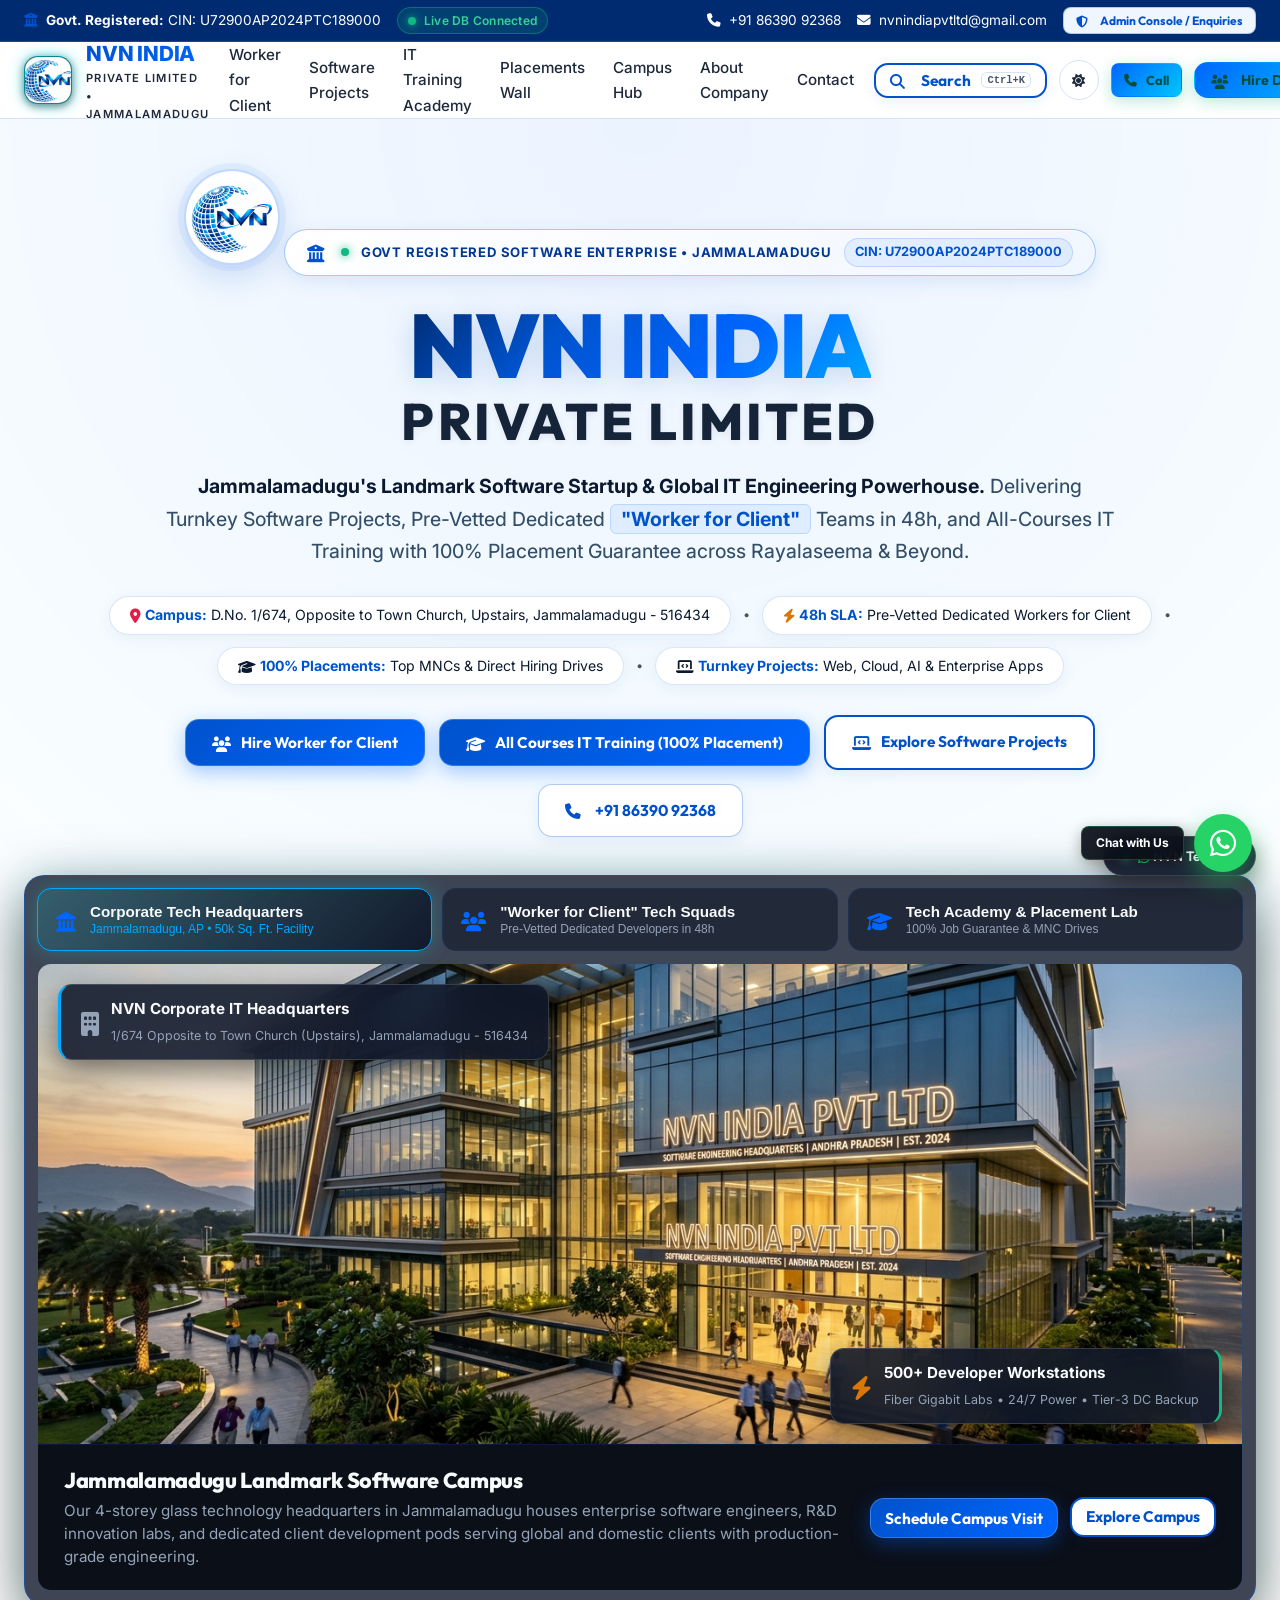
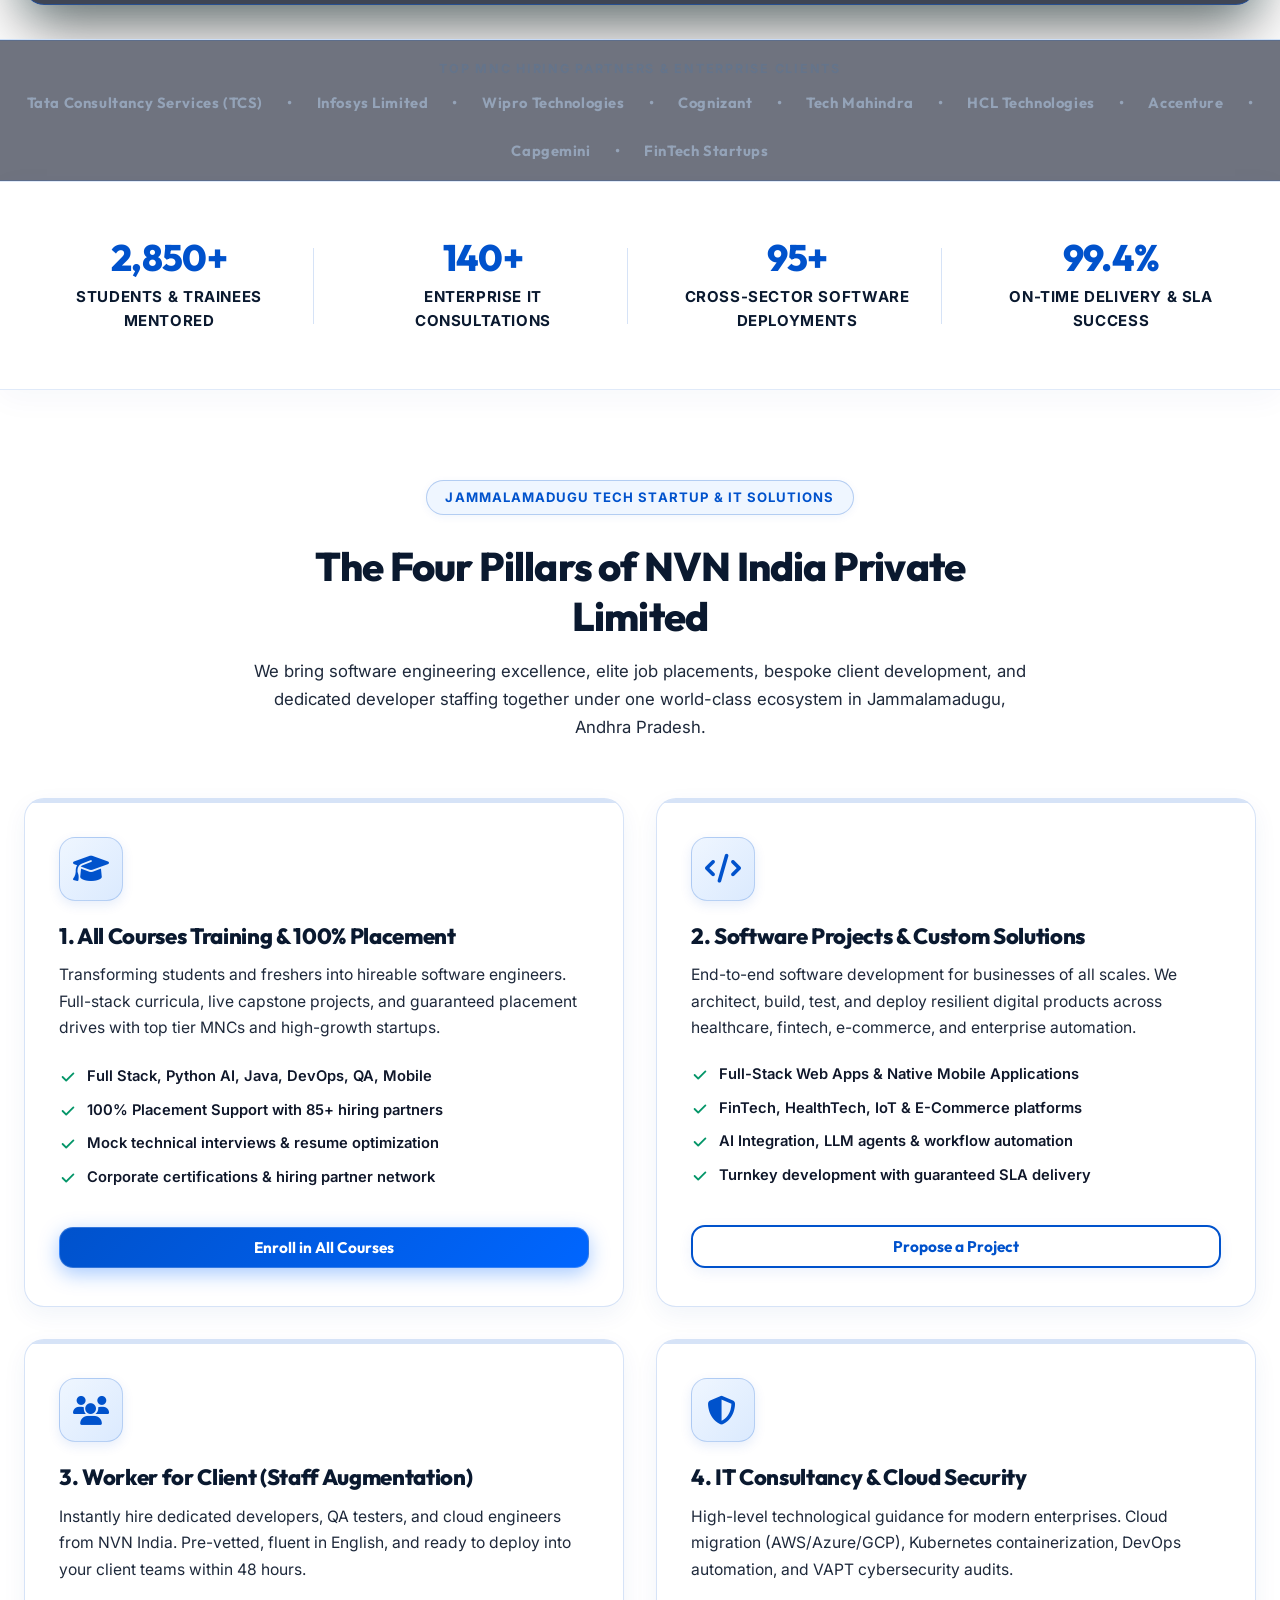
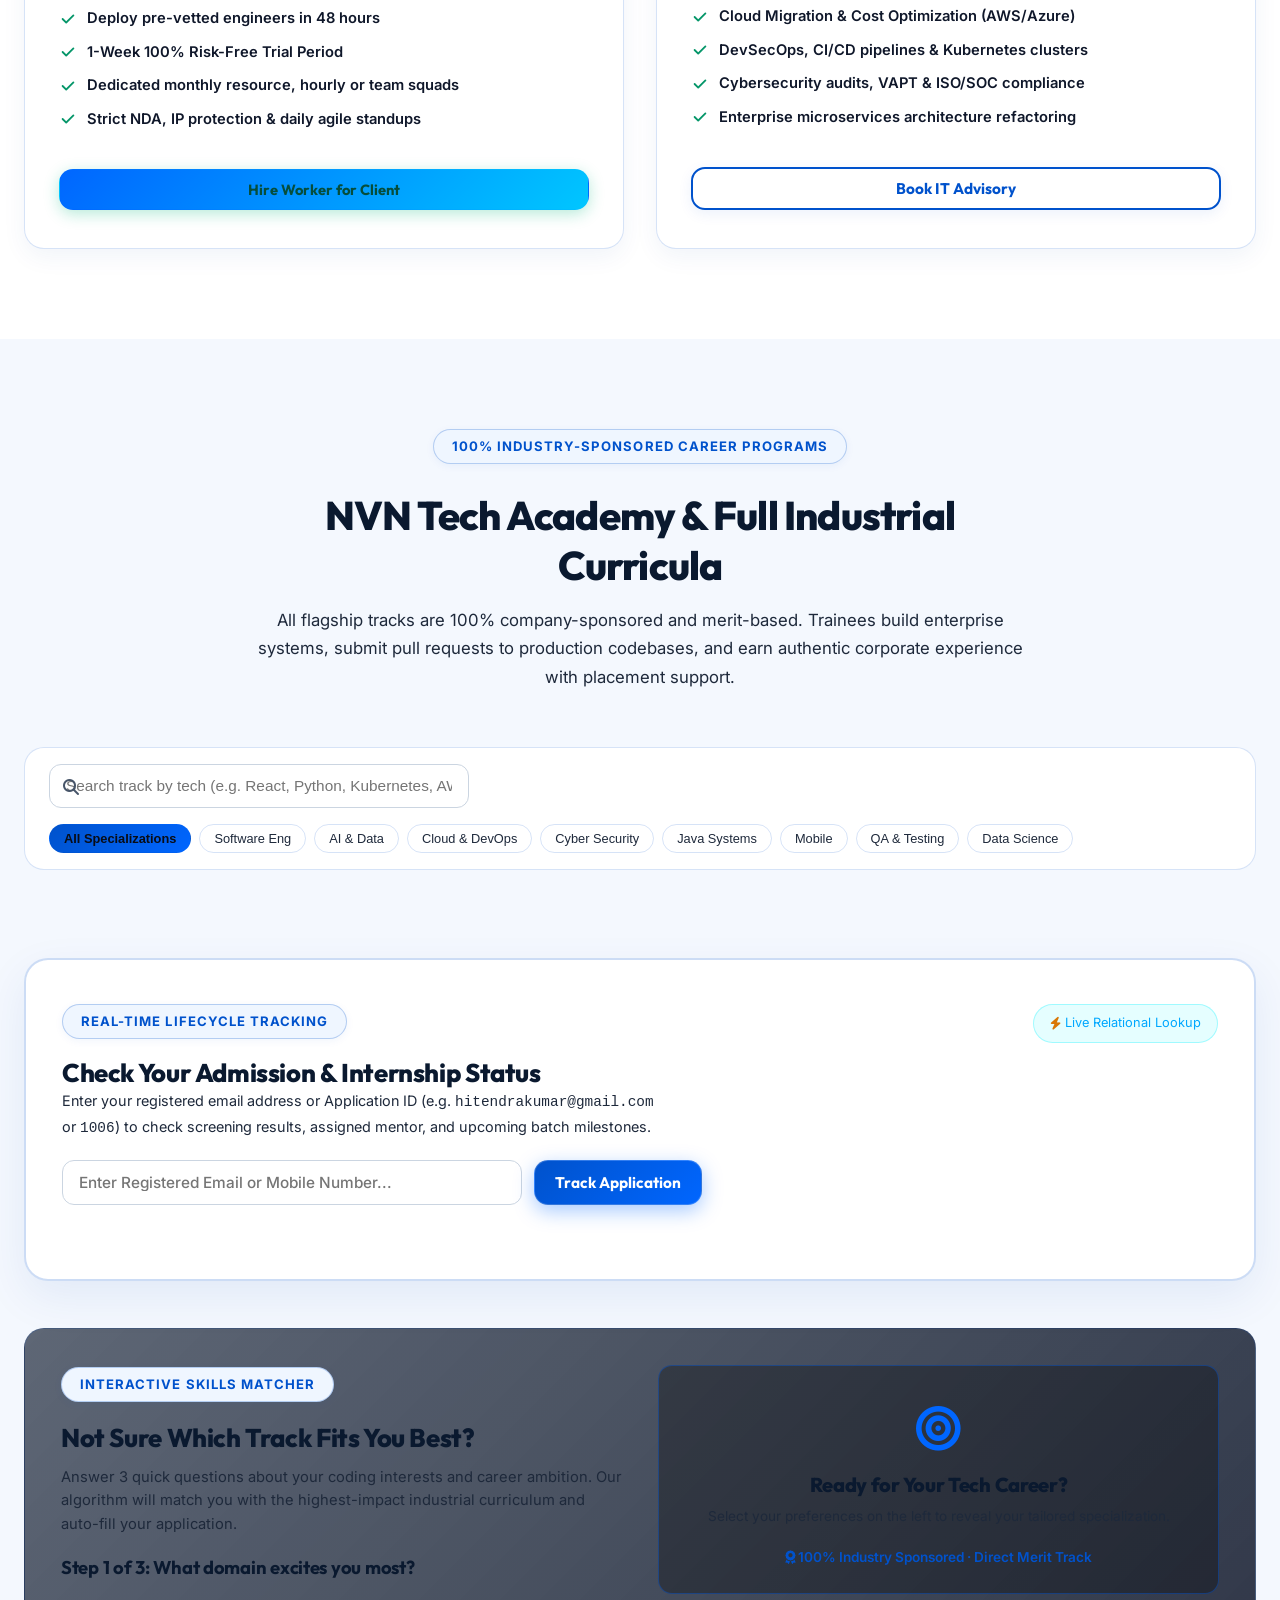
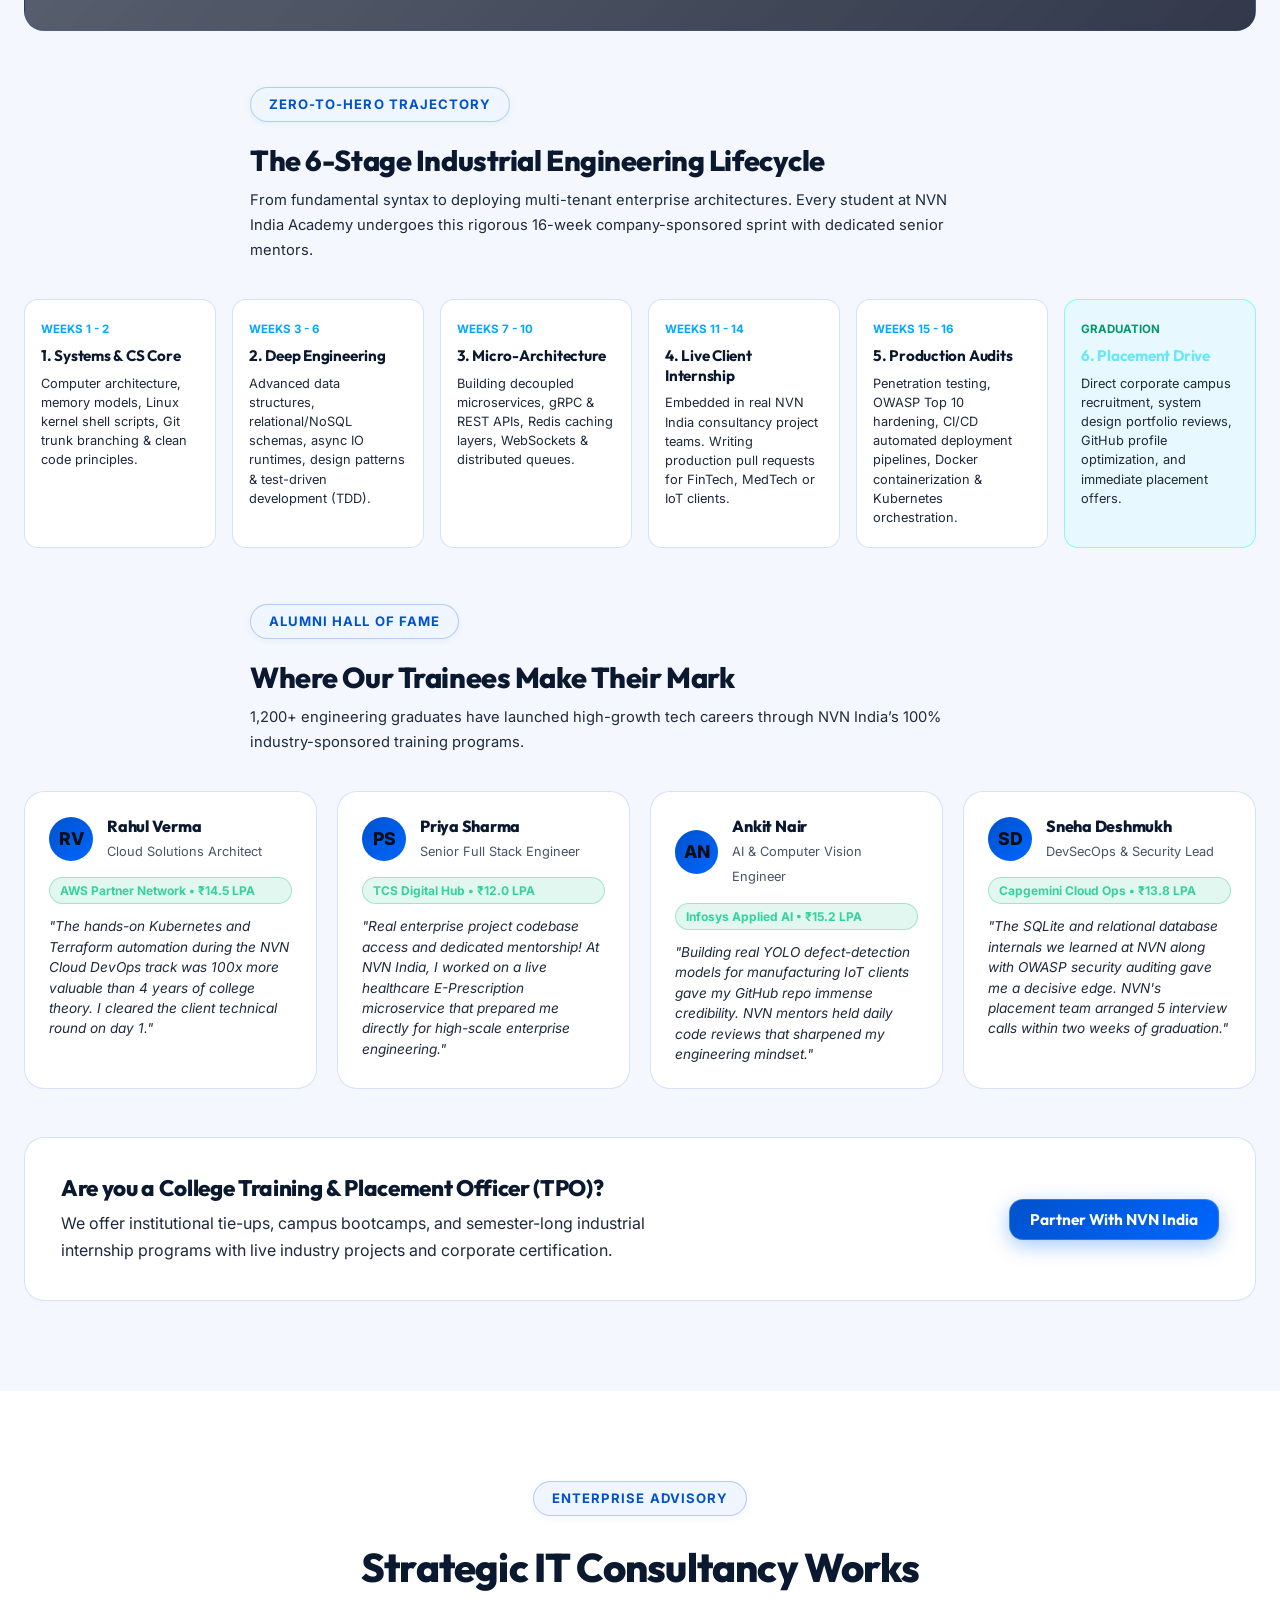
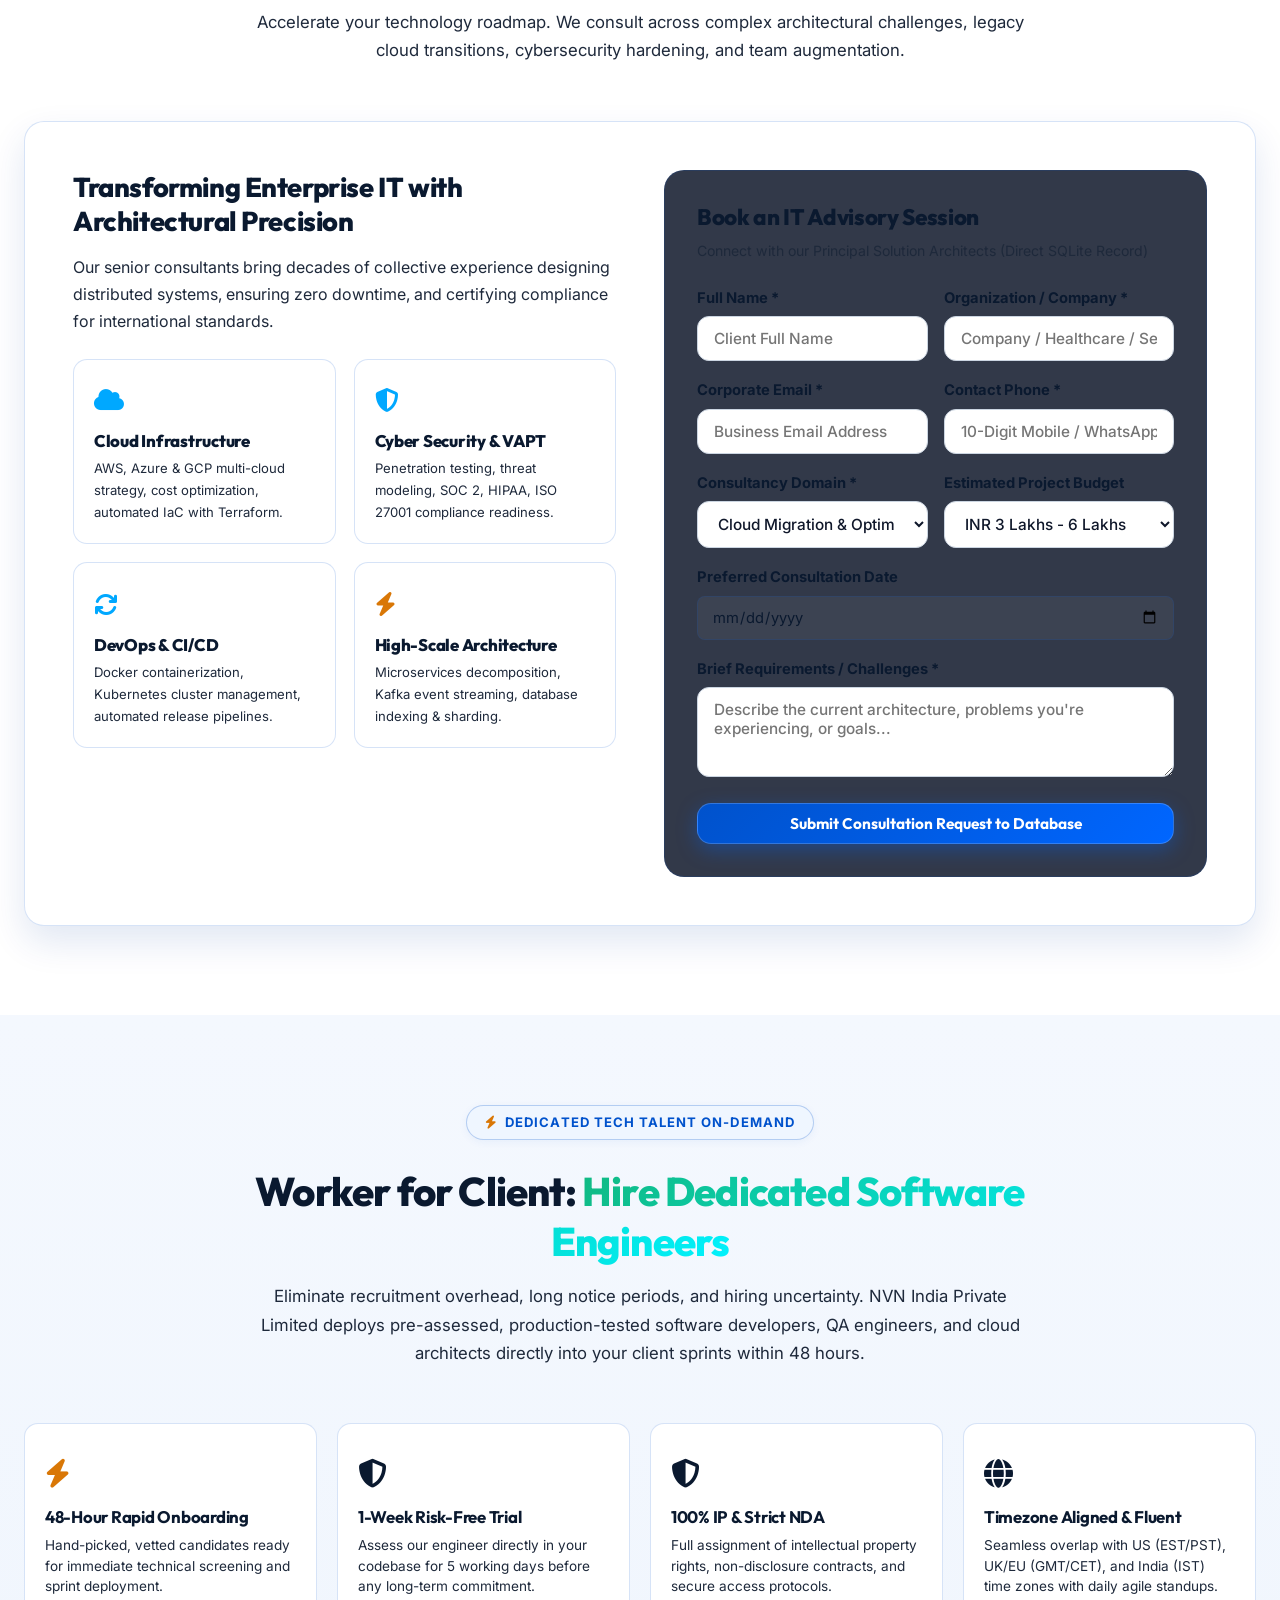
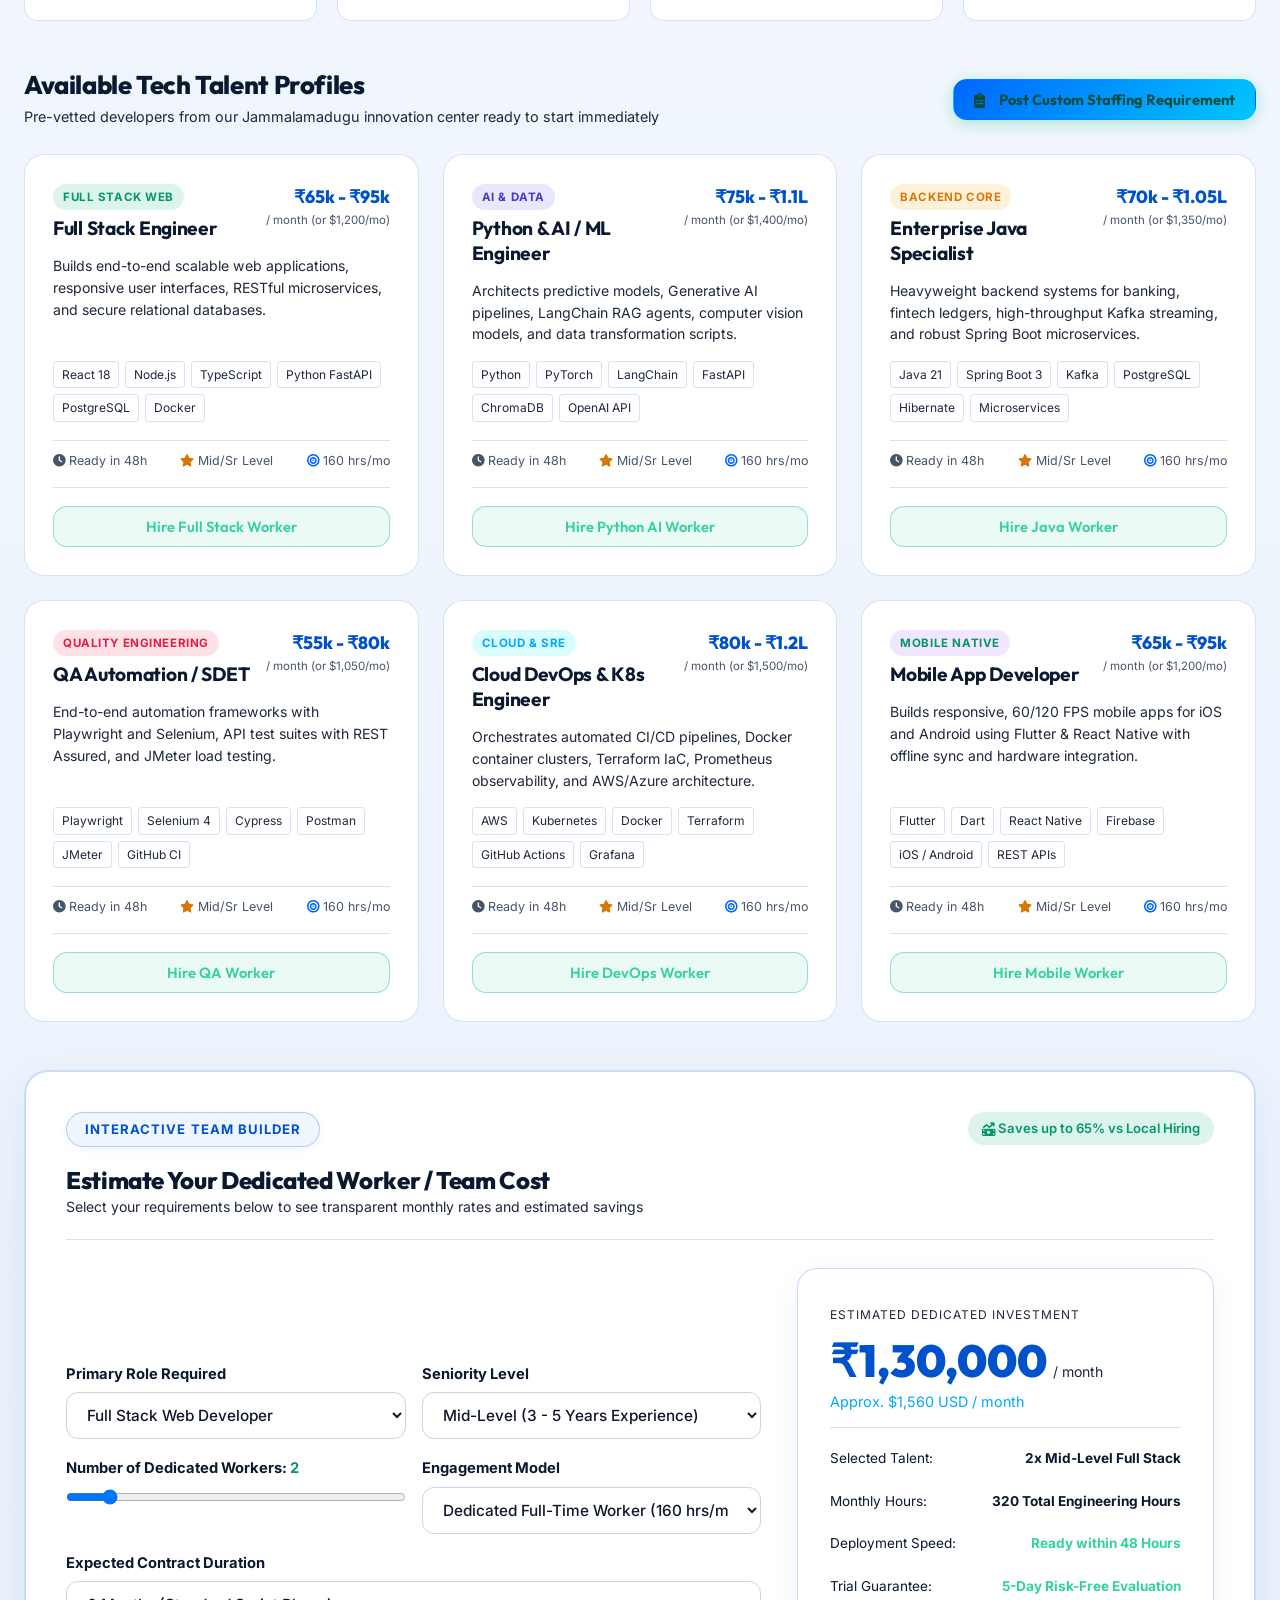
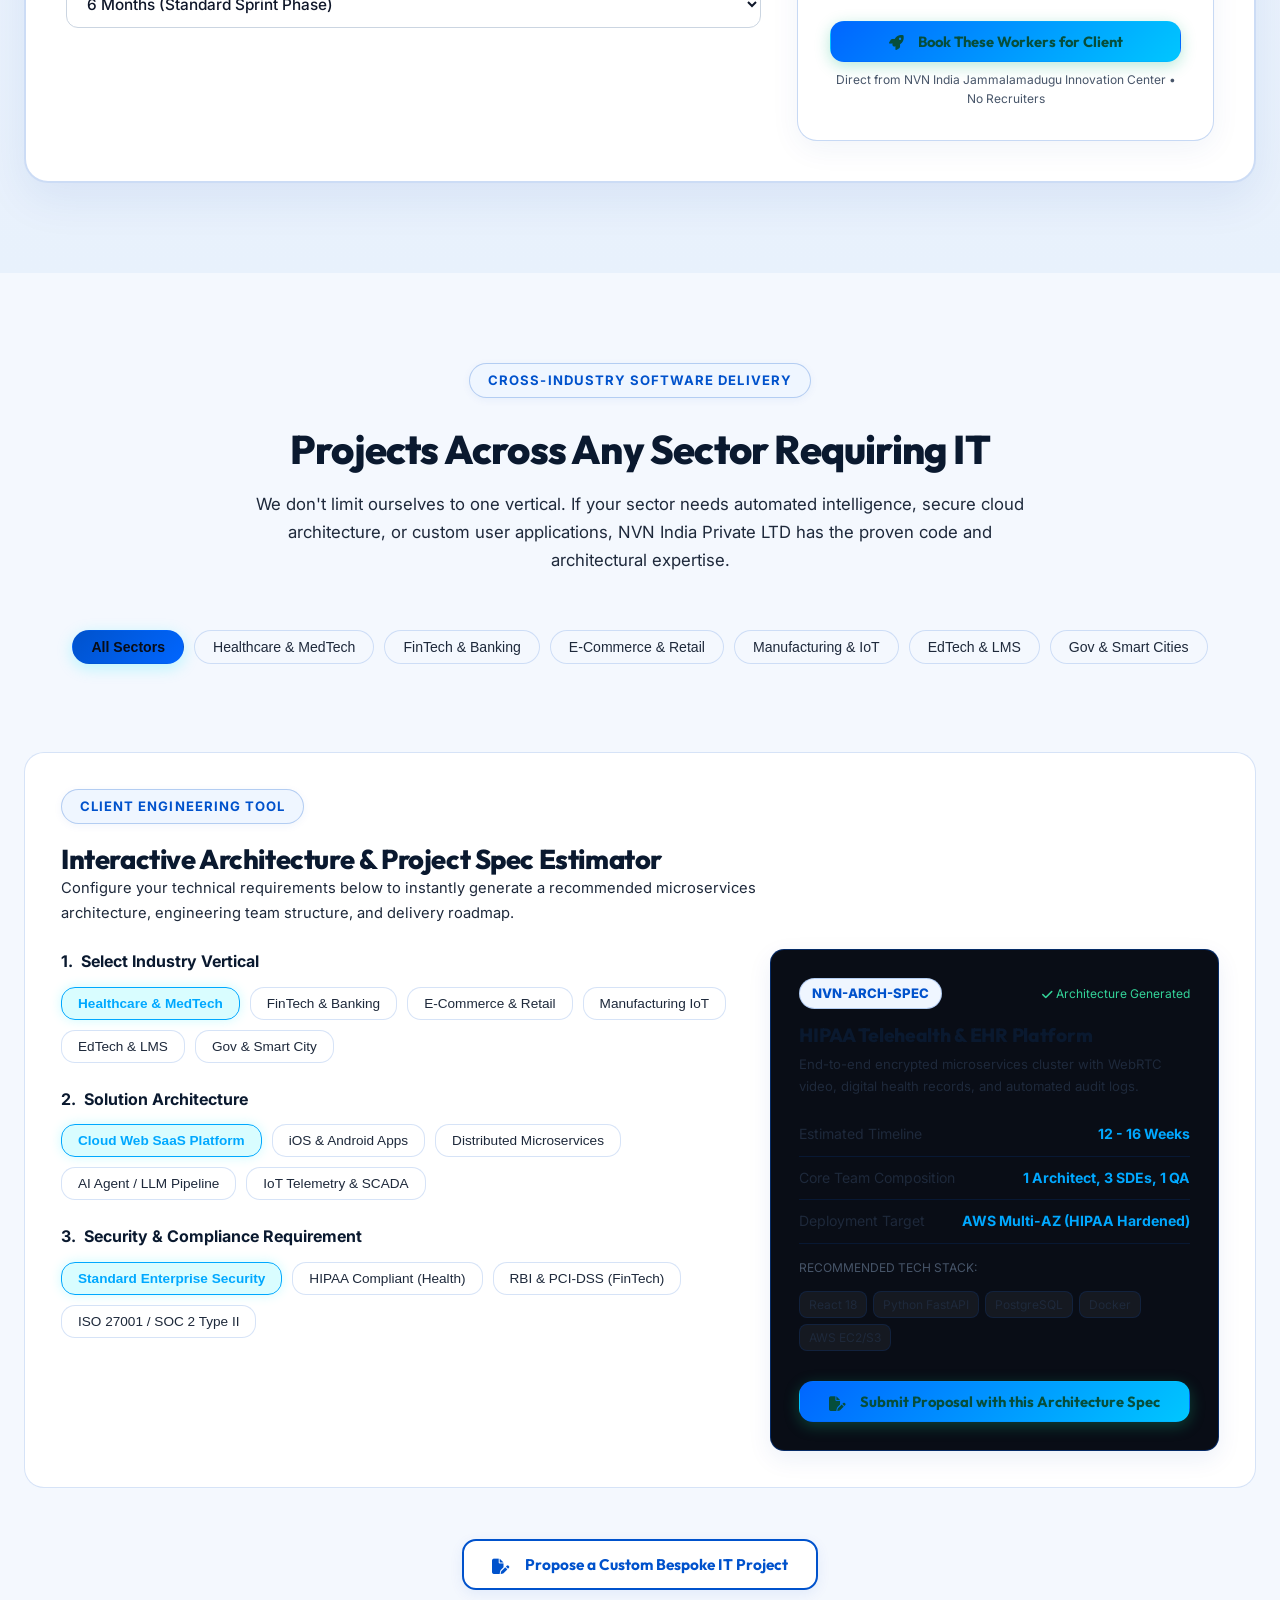
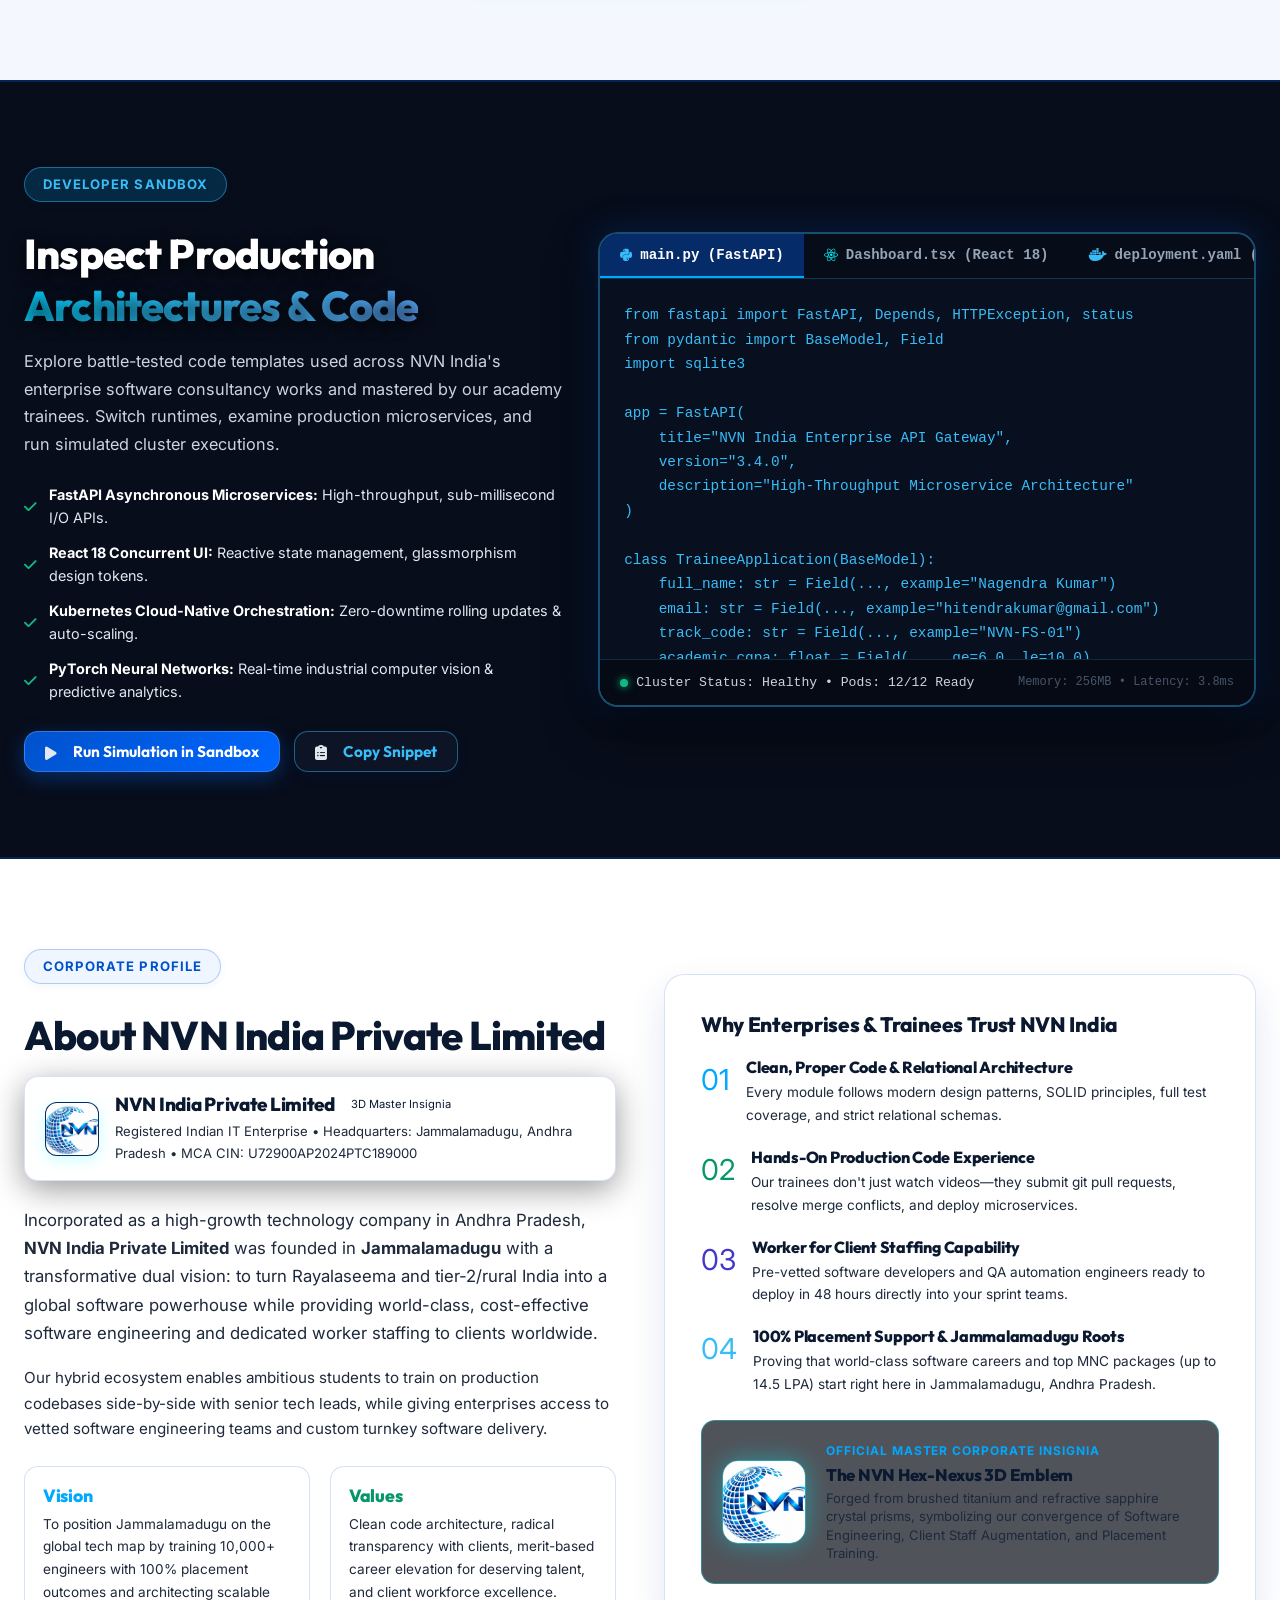
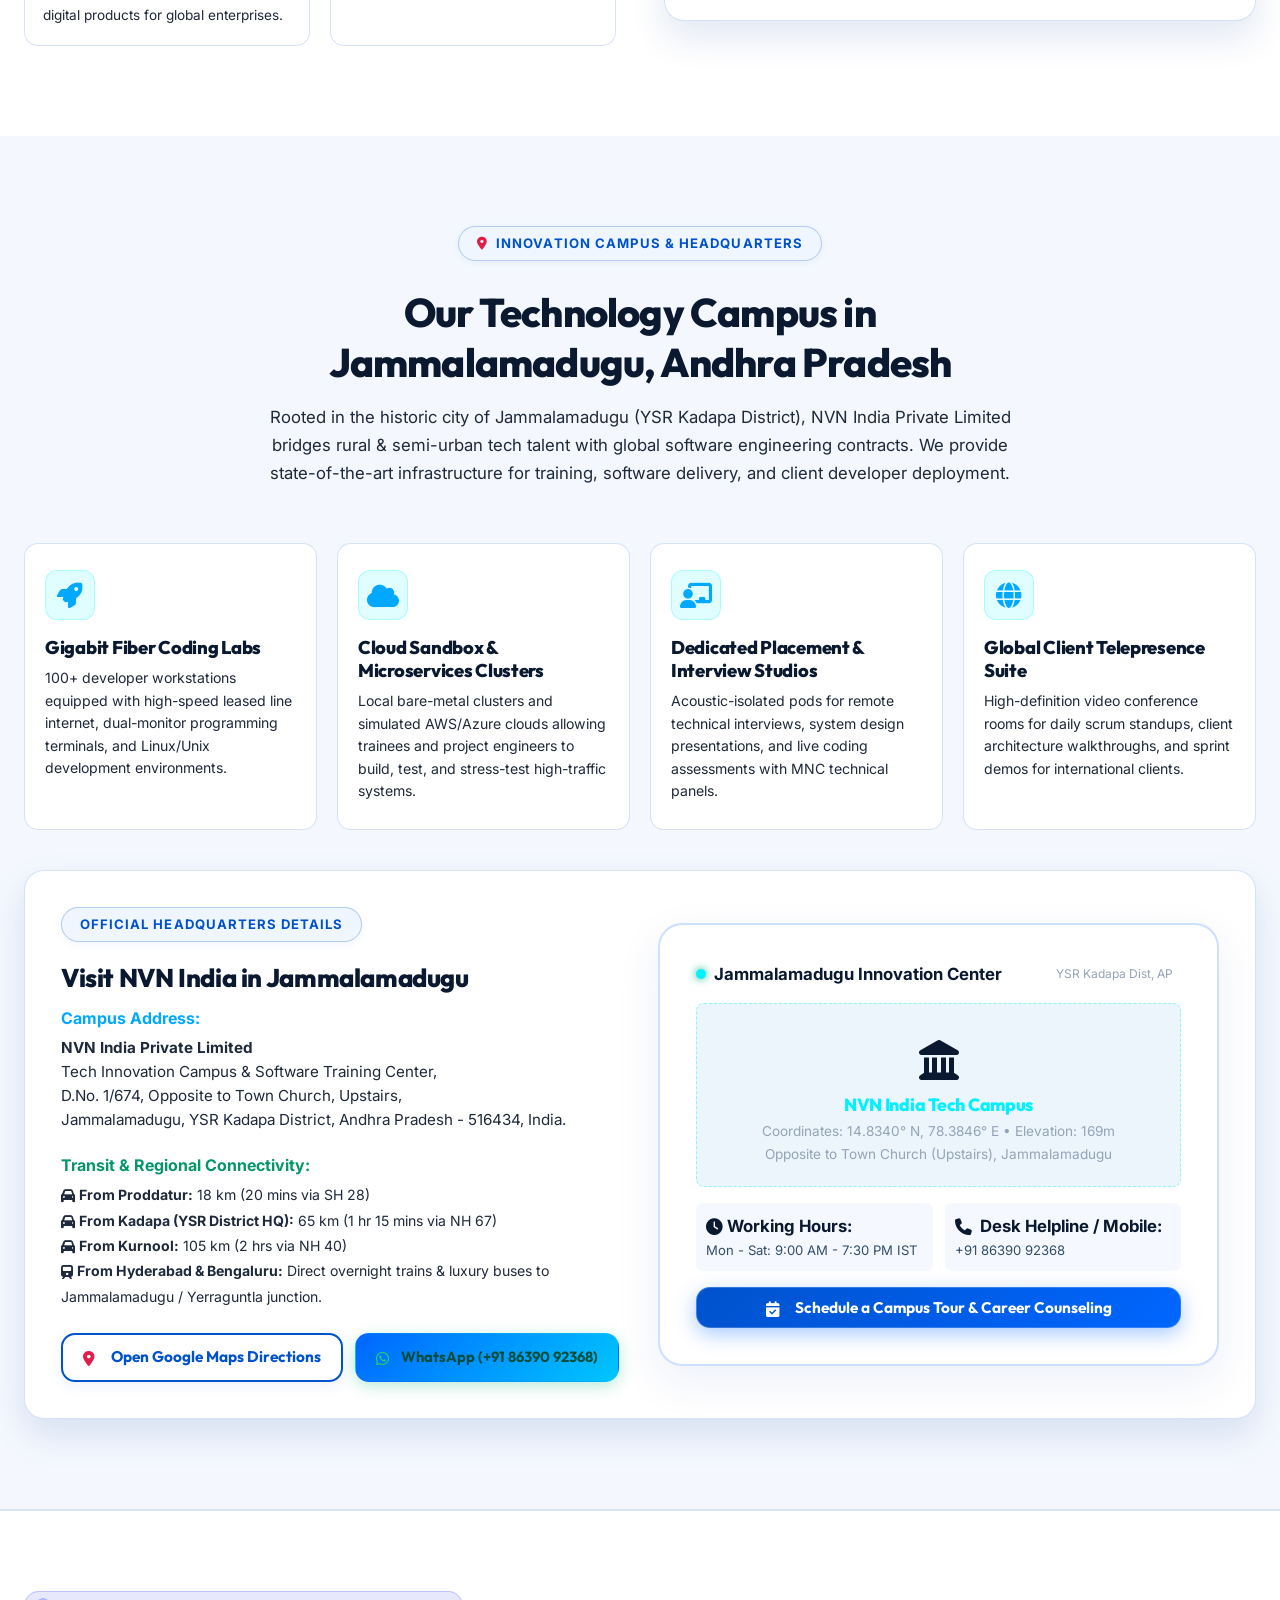
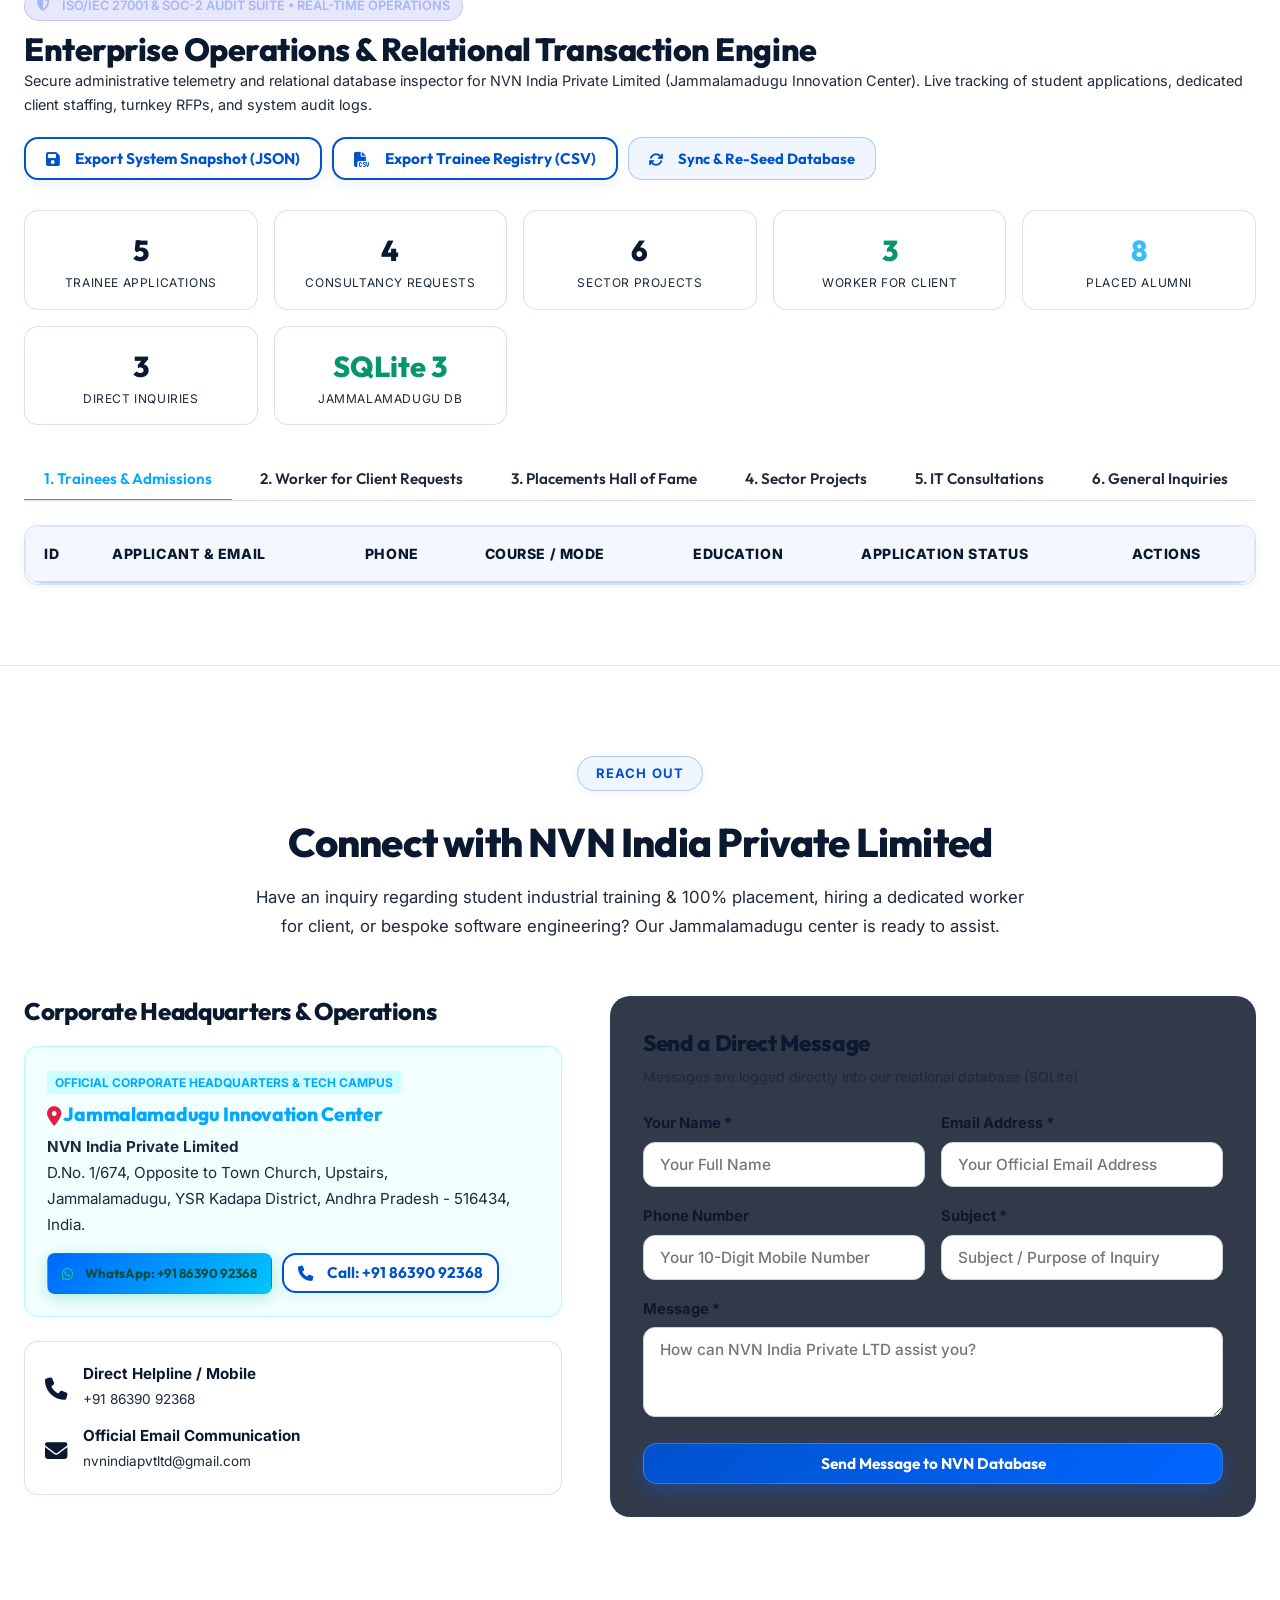
==== commit ebfa17ea: "Remove course fees references and update to Industry-Sponsored Career Track" ====
--- a/static/index.html
+++ b/static/index.html
@@ -2410,7 +2410,7 @@
       <div class="chat-bubble chat-bubble-bot">
         <i class="fa-solid fa-hand"></i> Hello! I am the <strong>NVN India Intelligent TechBot</strong>. How can I assist you today?
         <br><br>
-        Ask me anything about our <strong>100% Free Trainee Academy</strong>, <strong>IT Consultancy</strong>, <strong>Sector Projects</strong>, or <strong>Live Database</strong>.
+        Ask me anything about our <strong>NVN Tech Academy & Career Tracks</strong>, <strong>IT Consultancy</strong>, <strong>Sector Projects</strong>, or <strong>Live Database</strong>.
       </div>
     </div>
 
